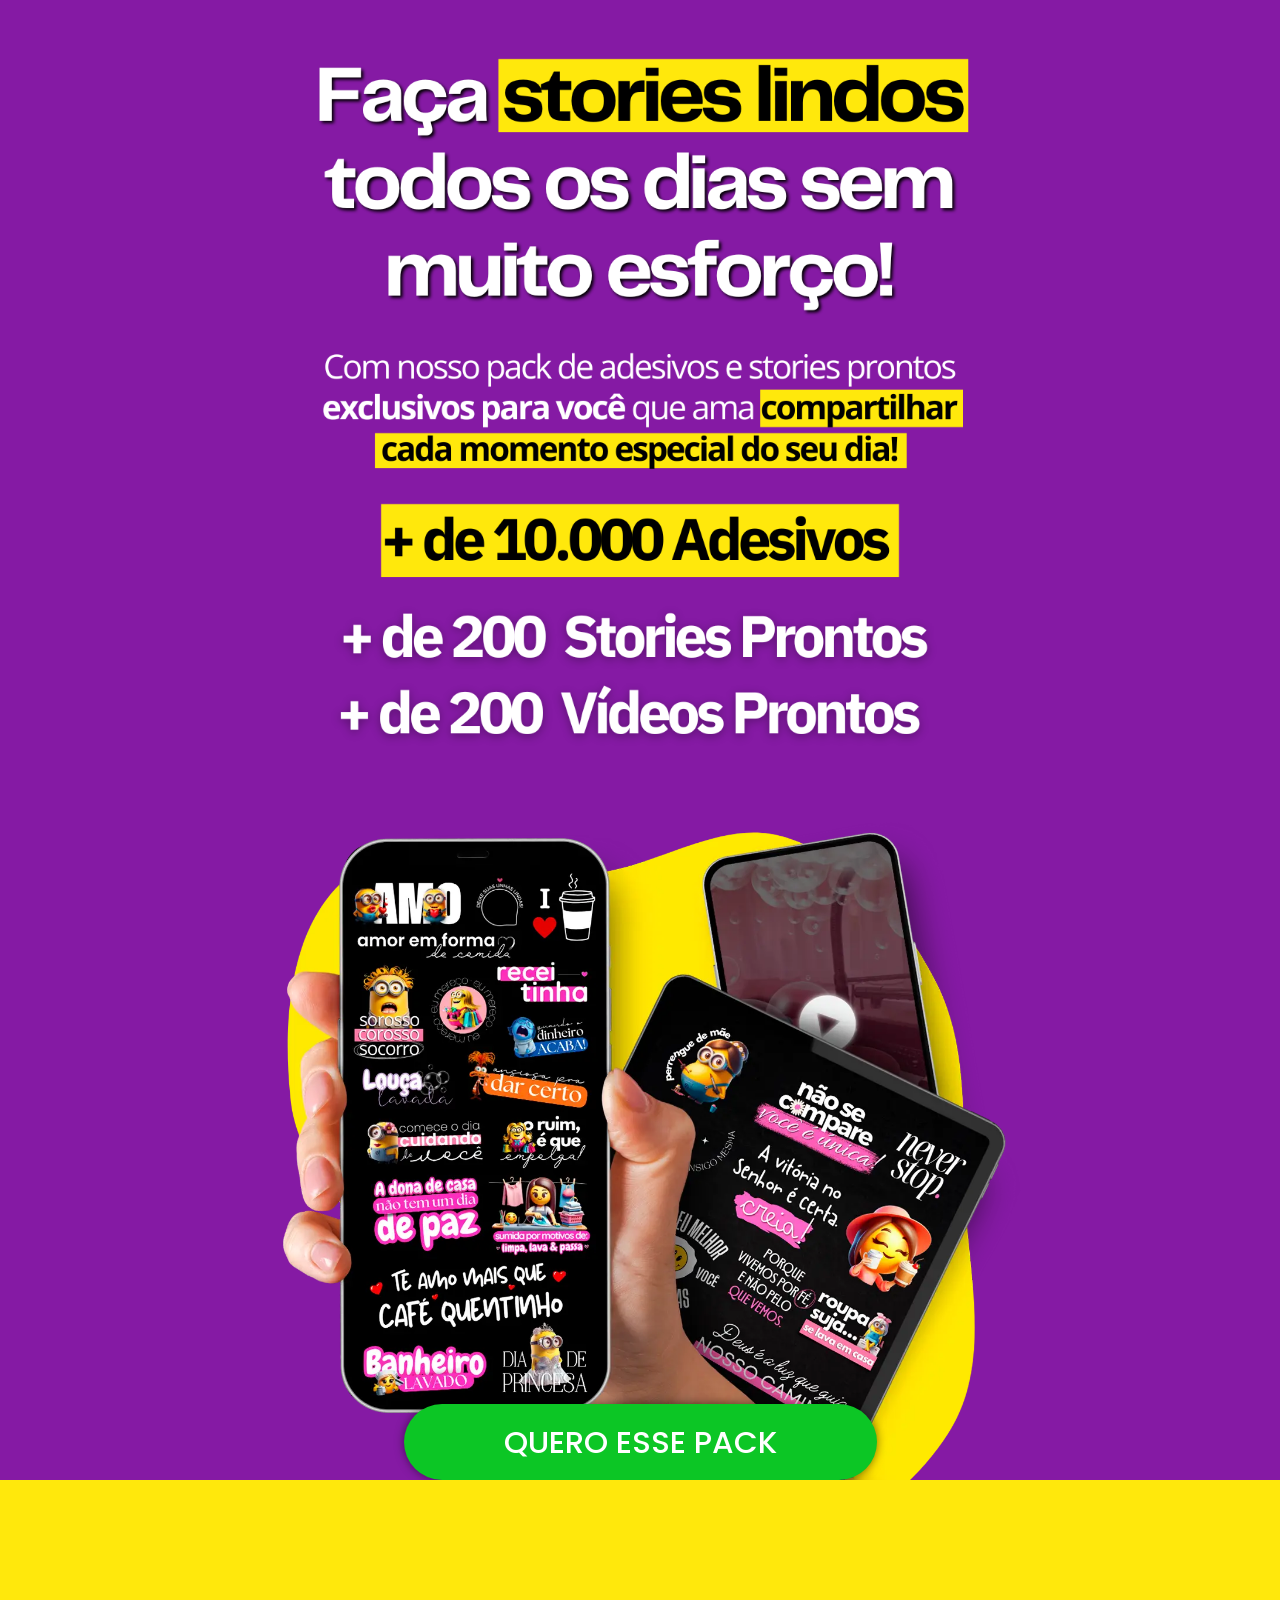
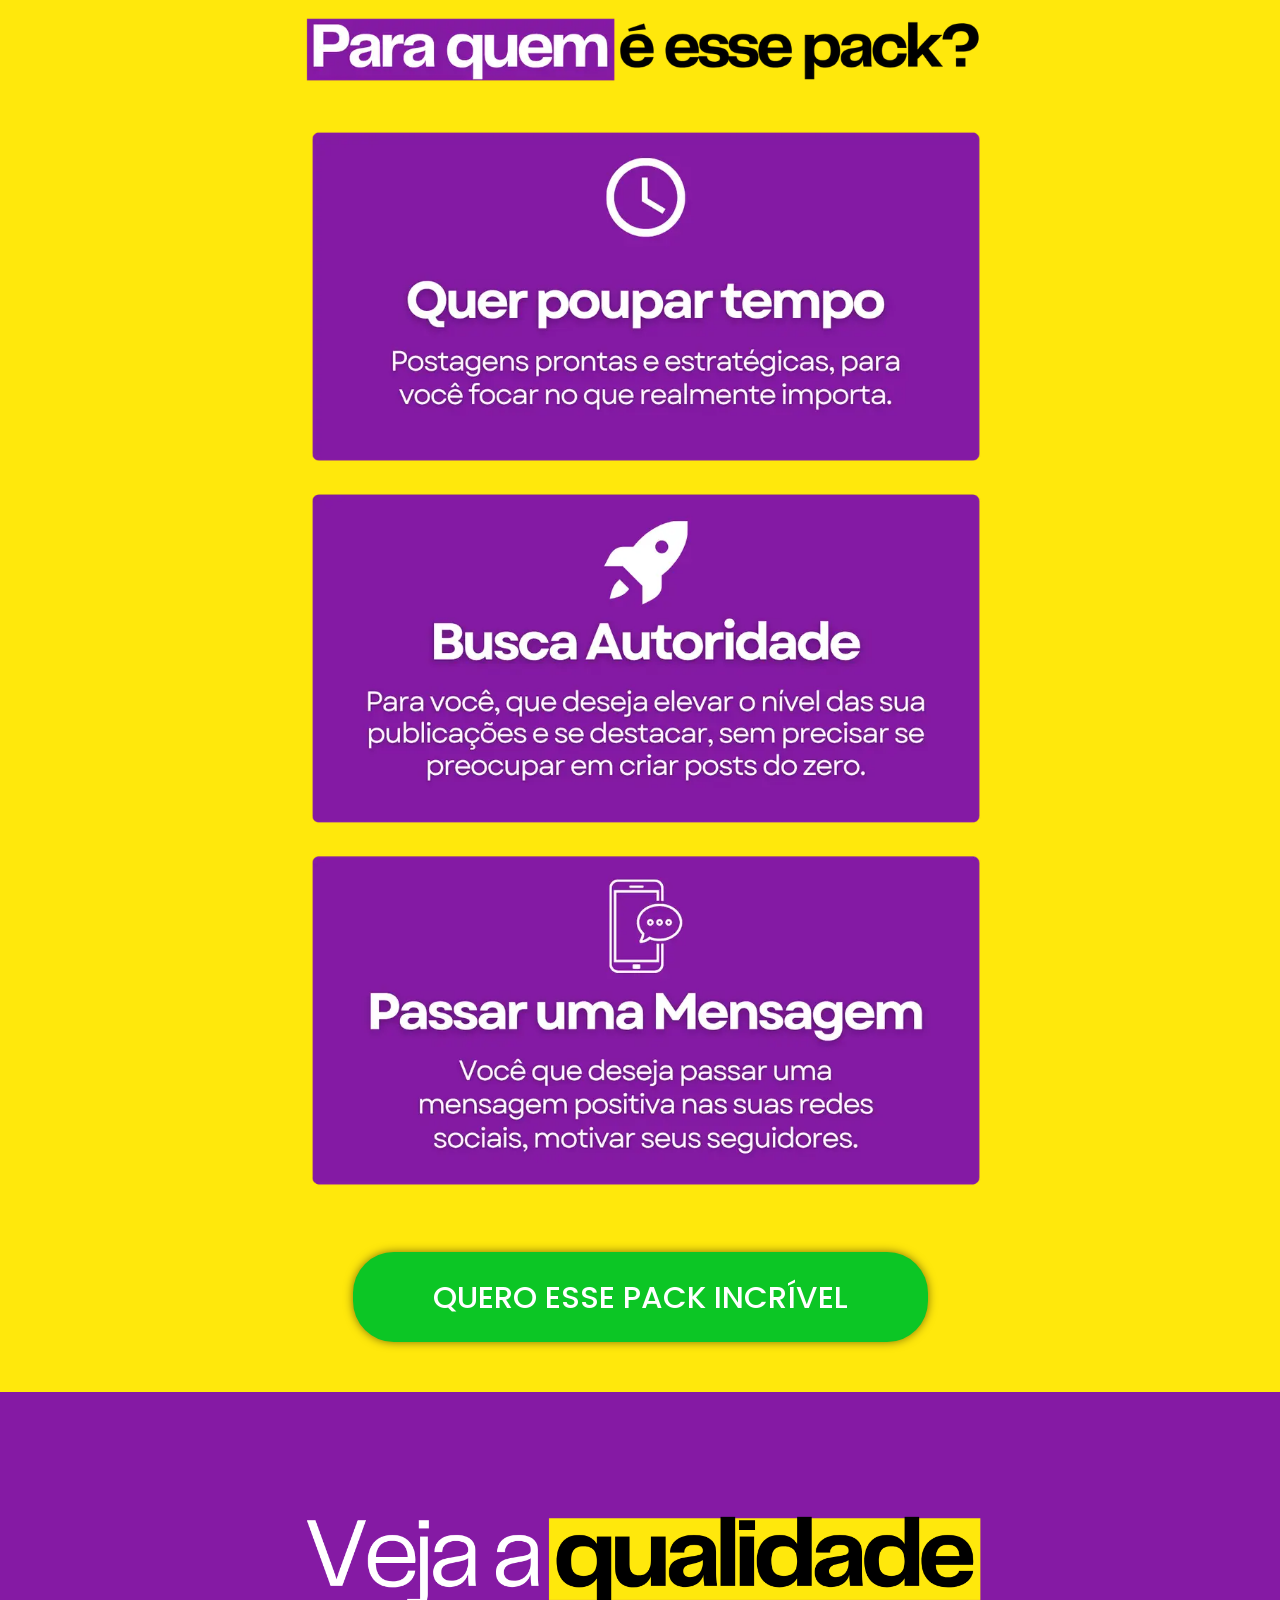
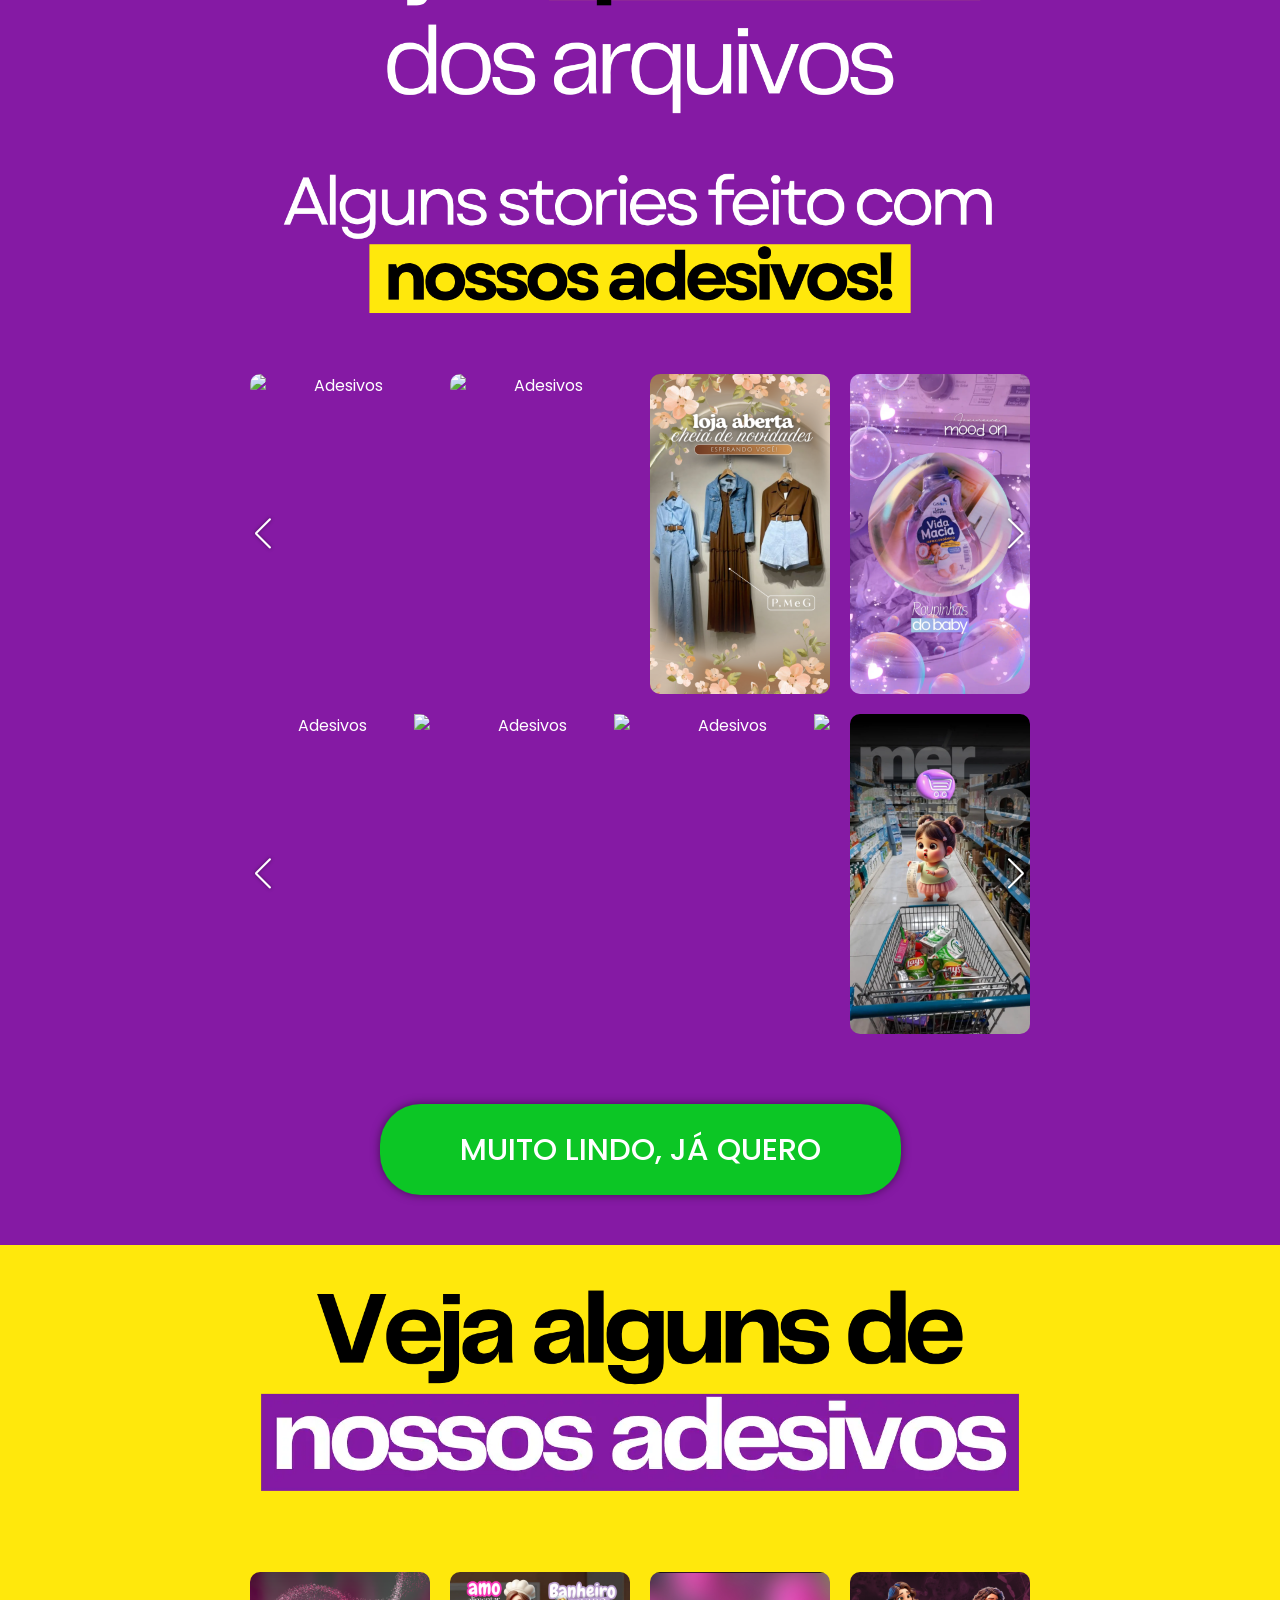
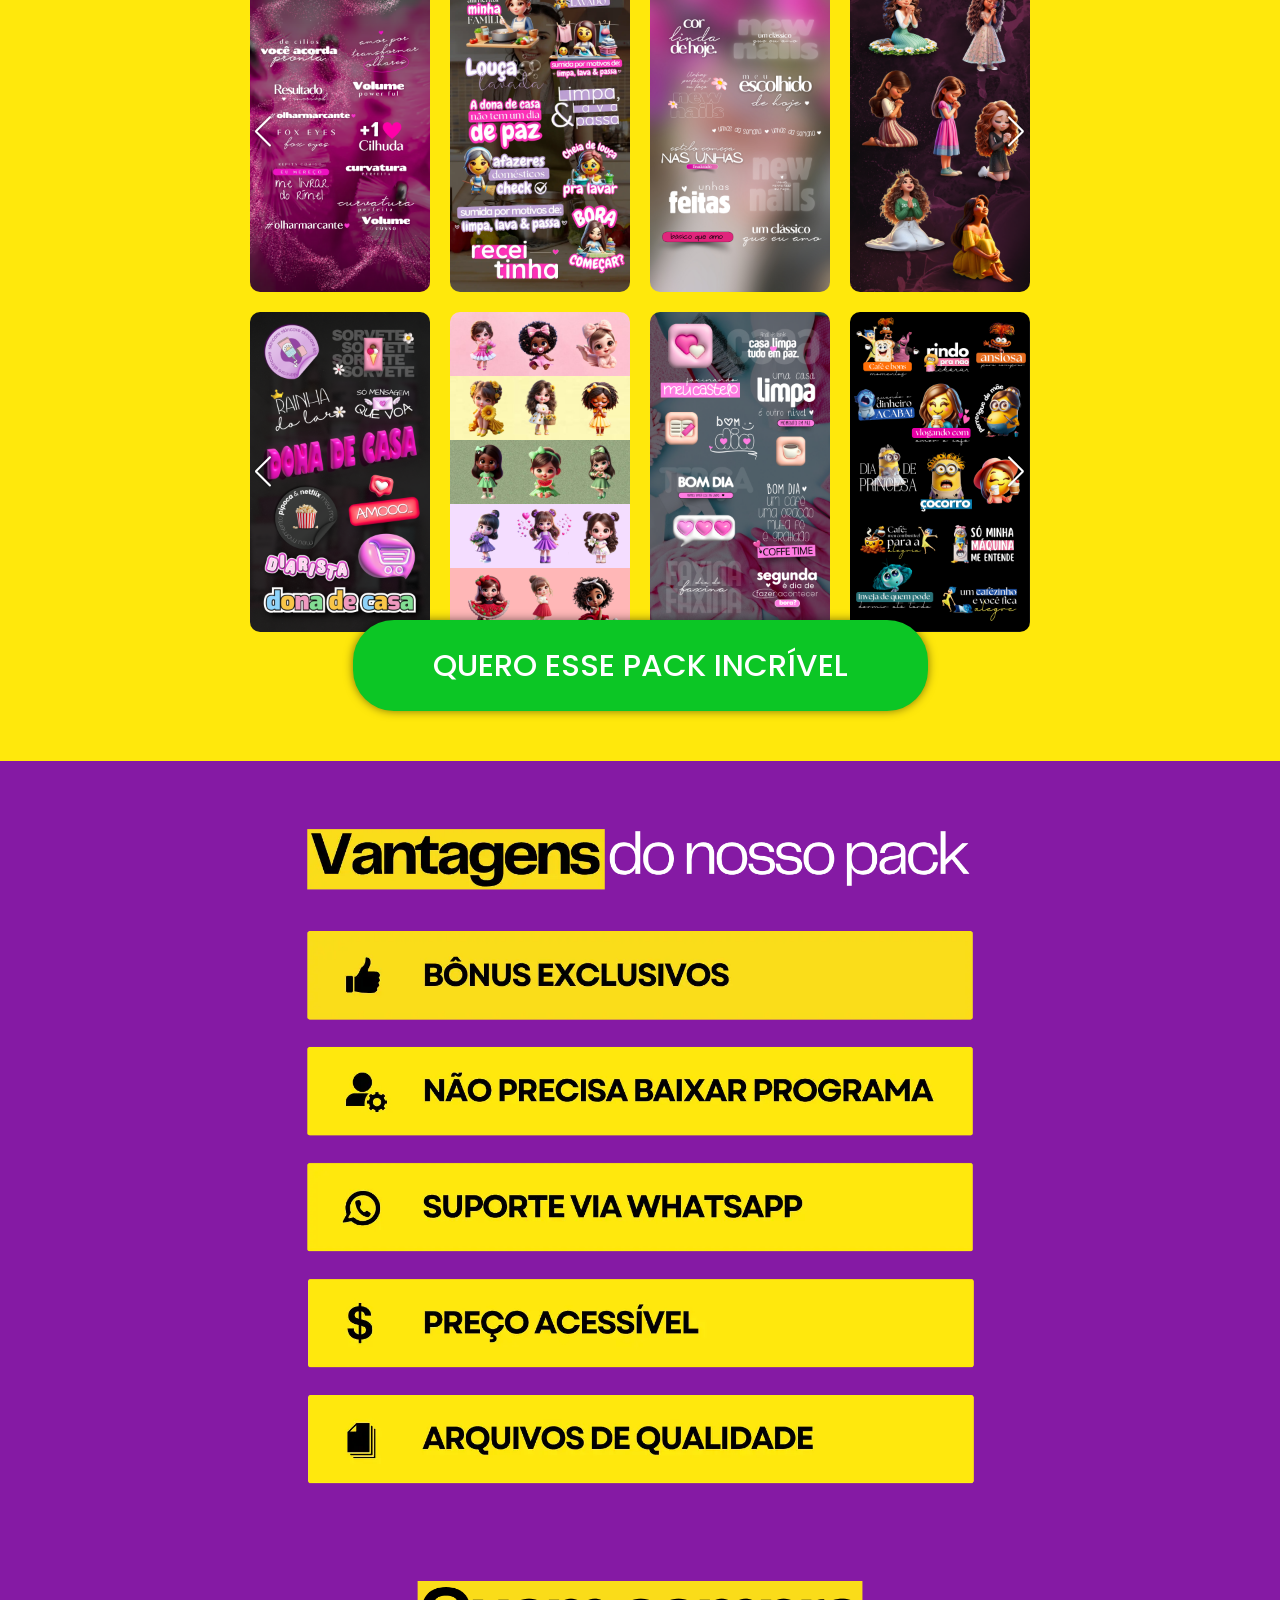
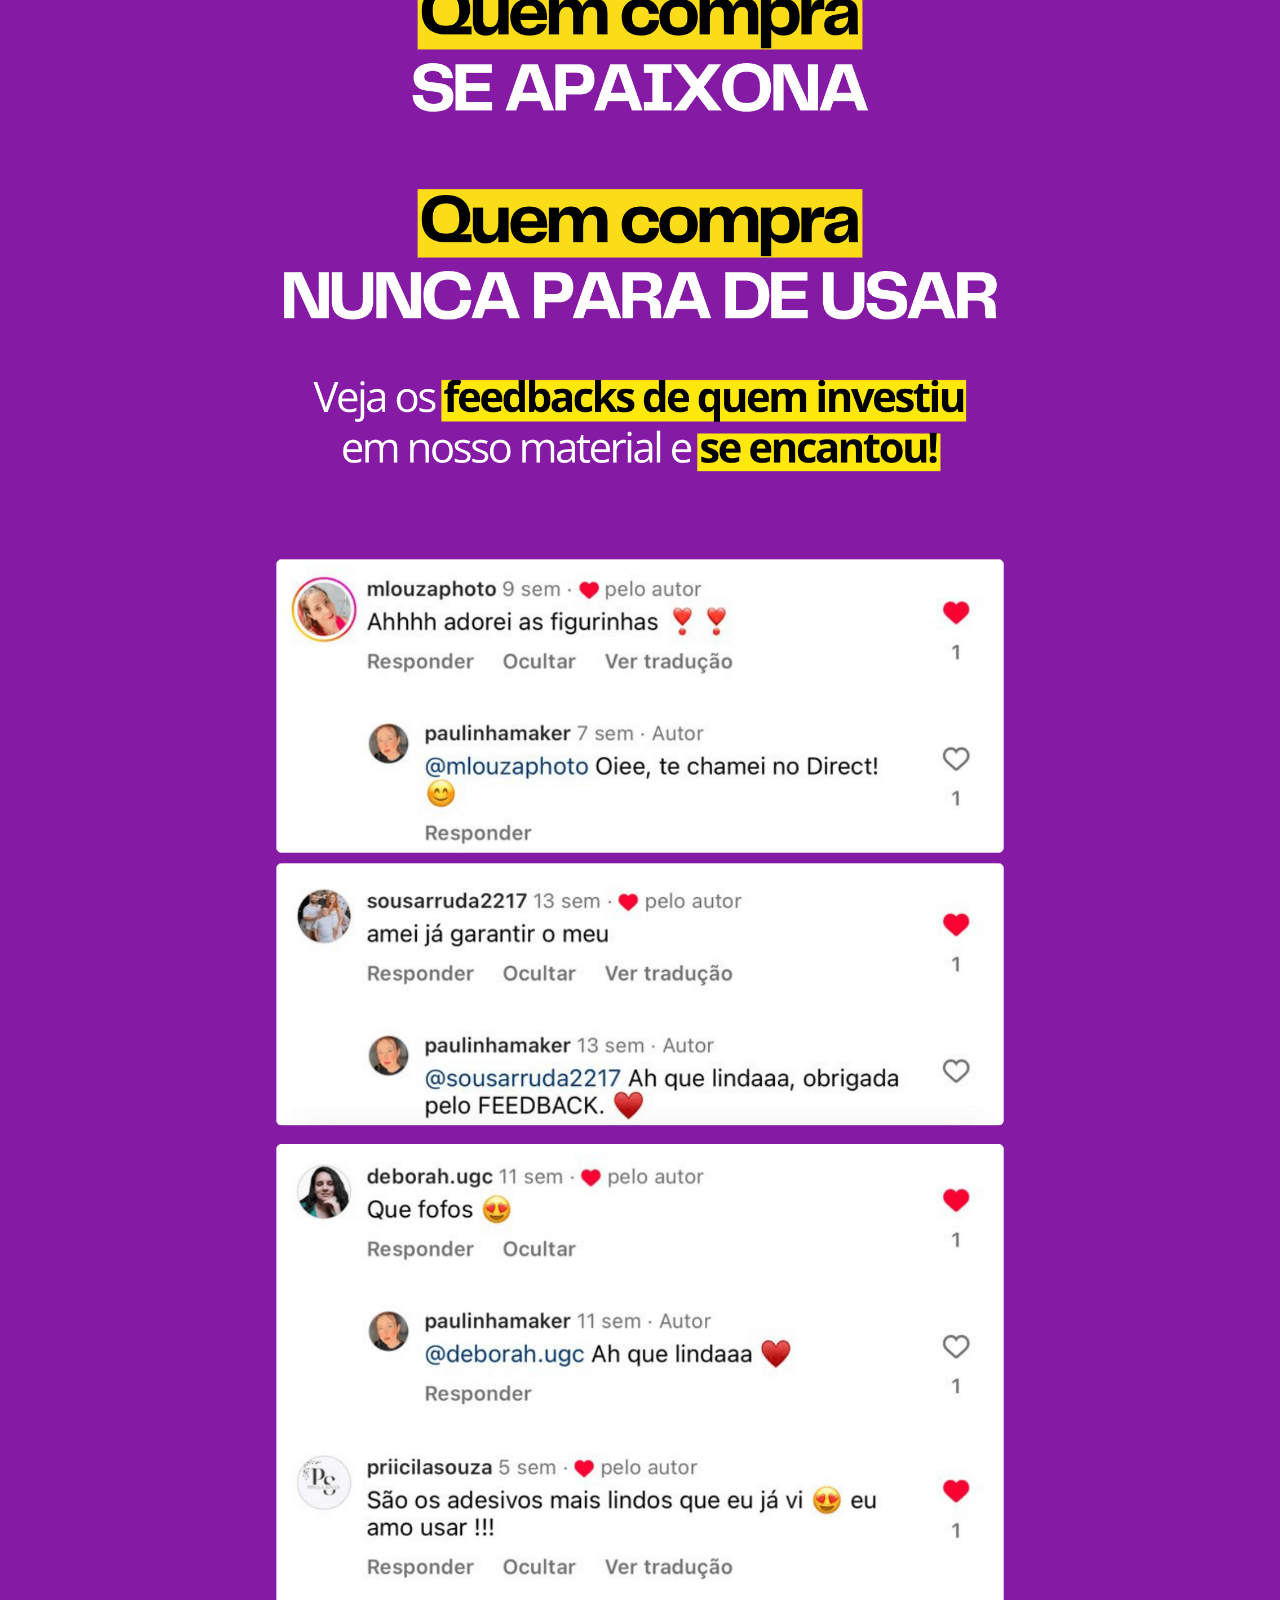
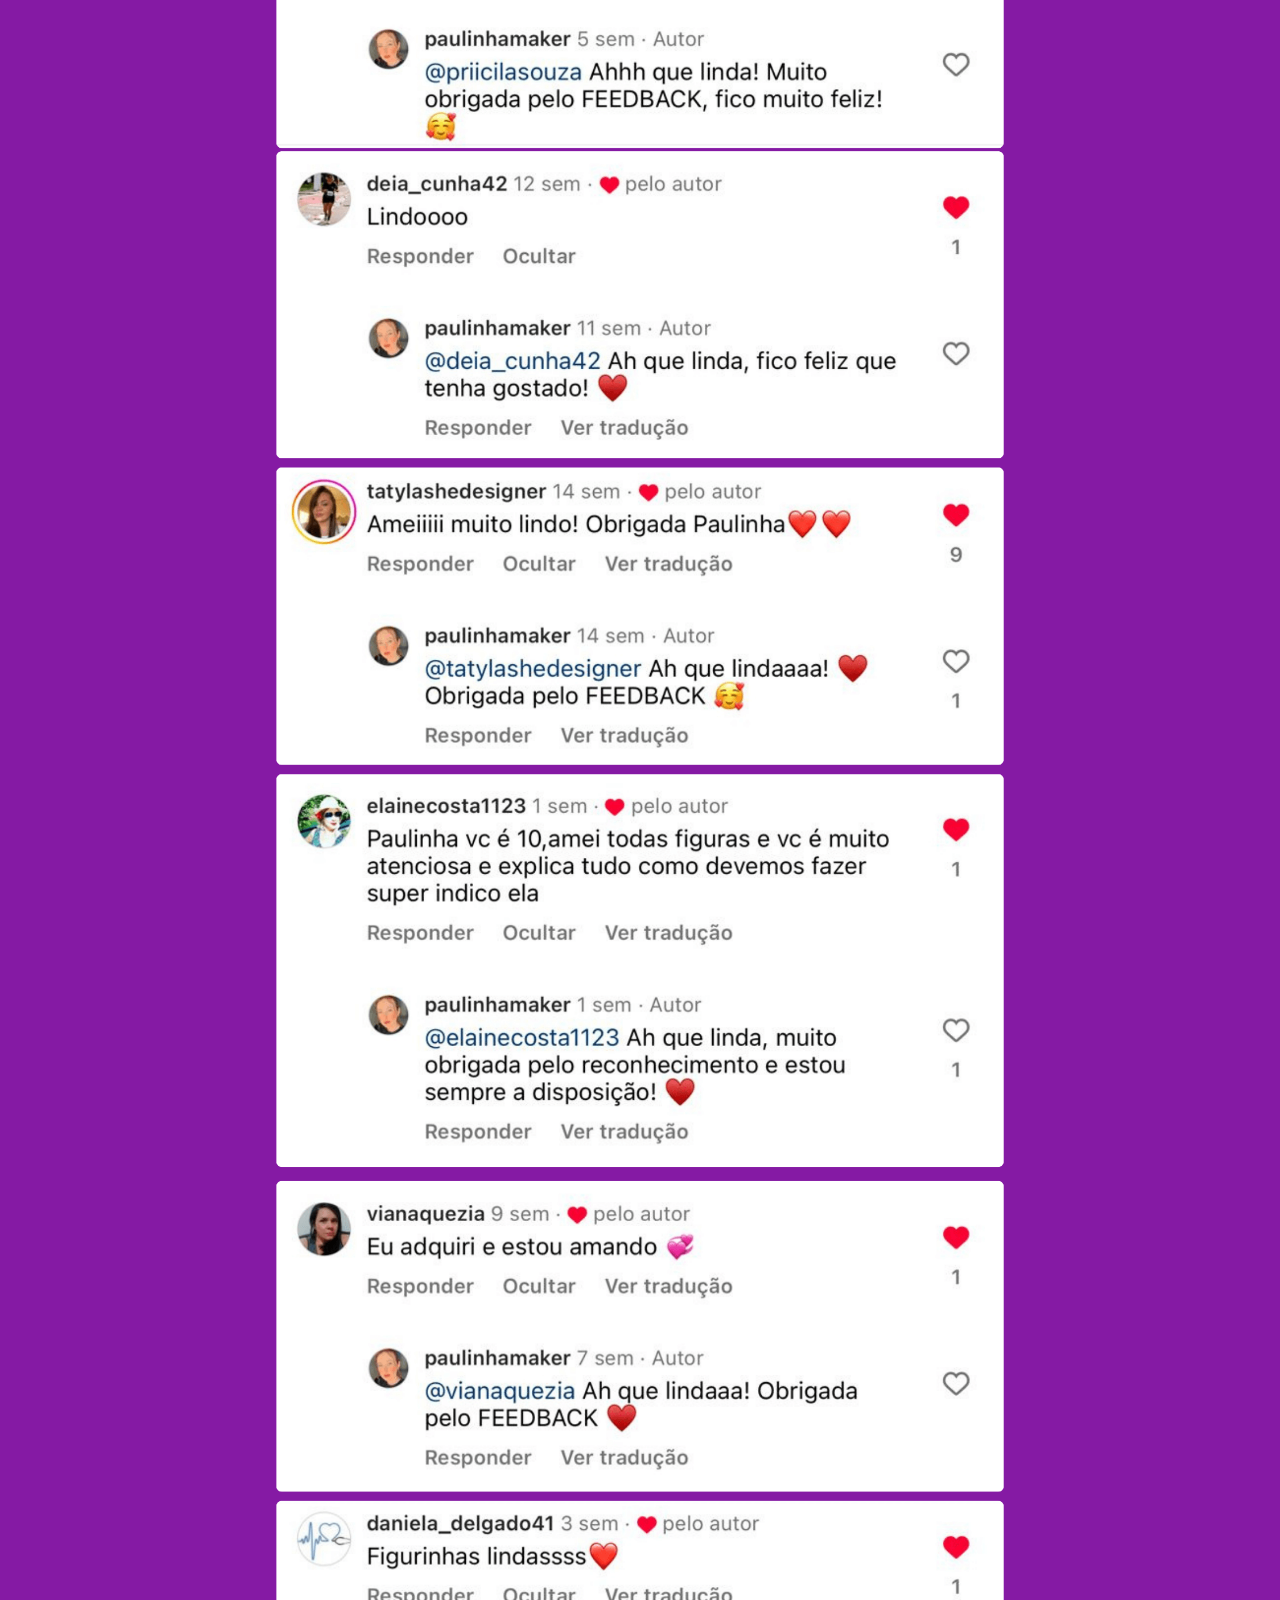
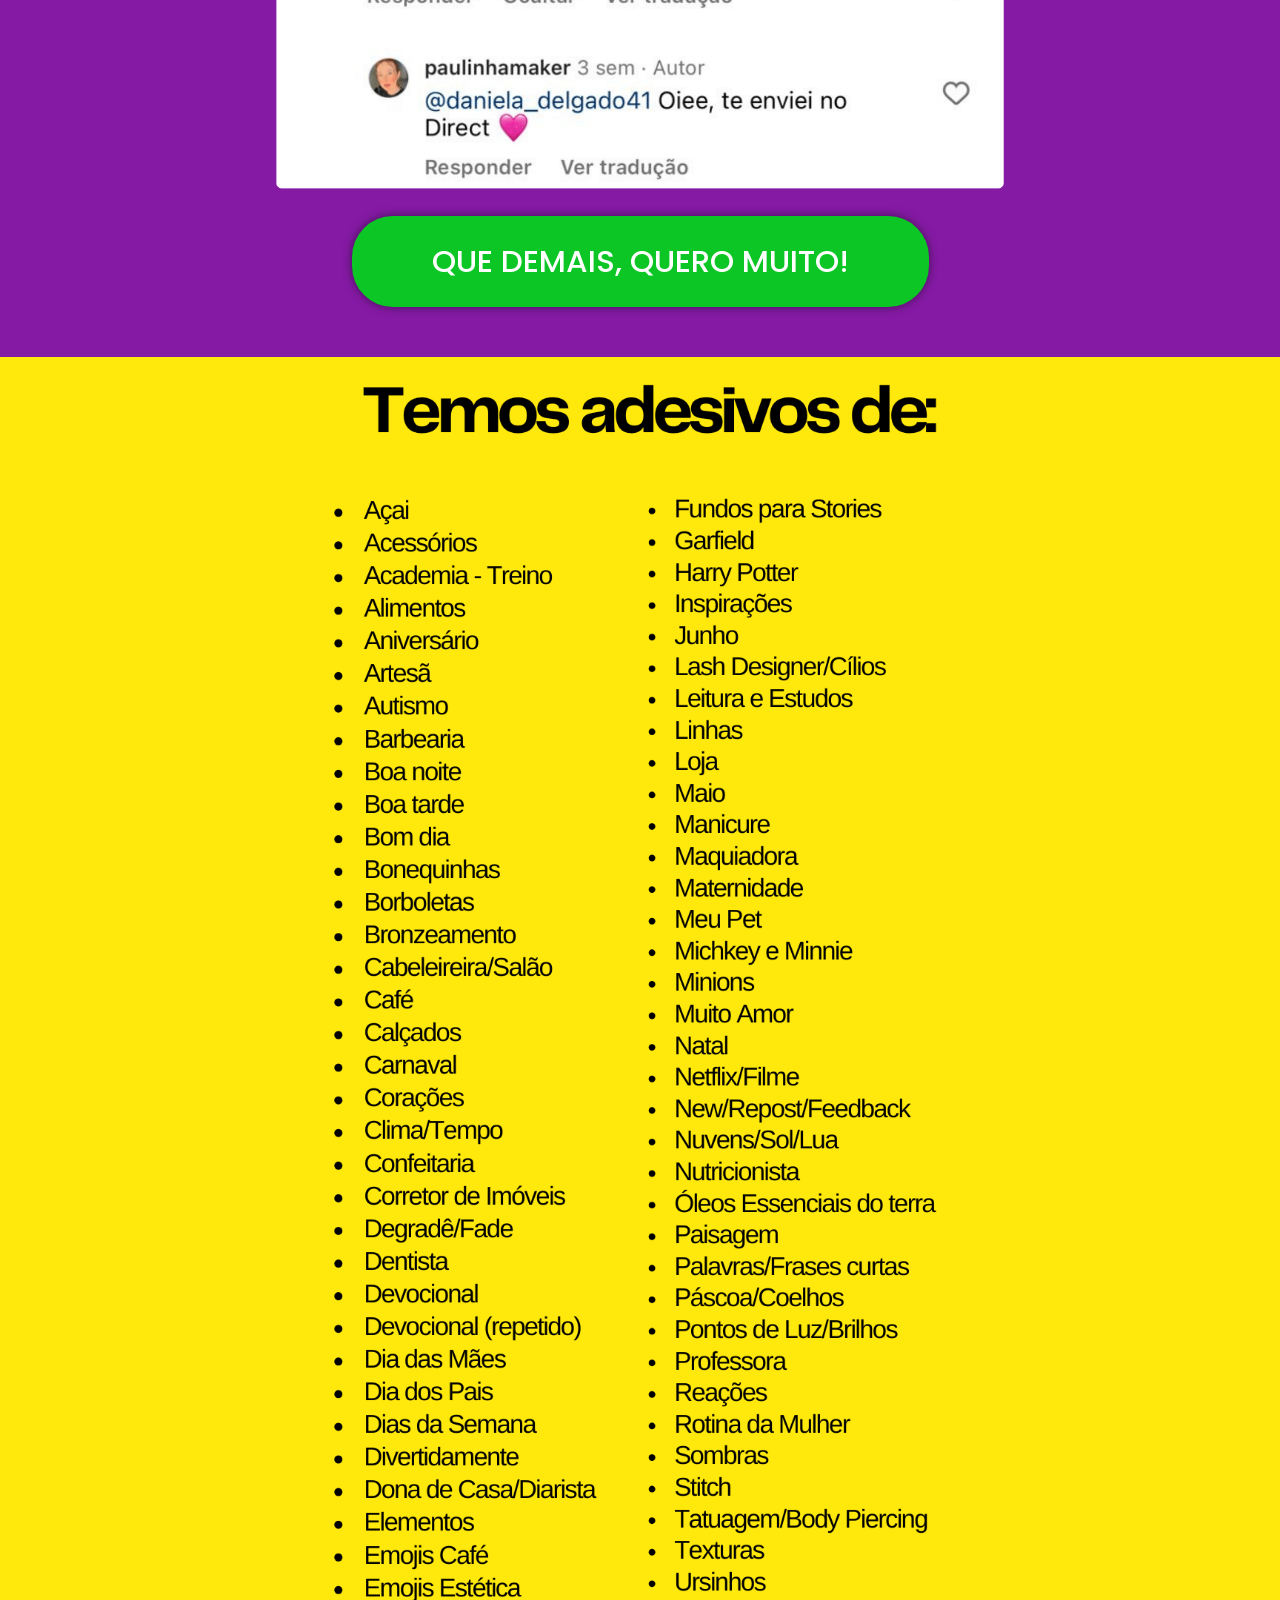
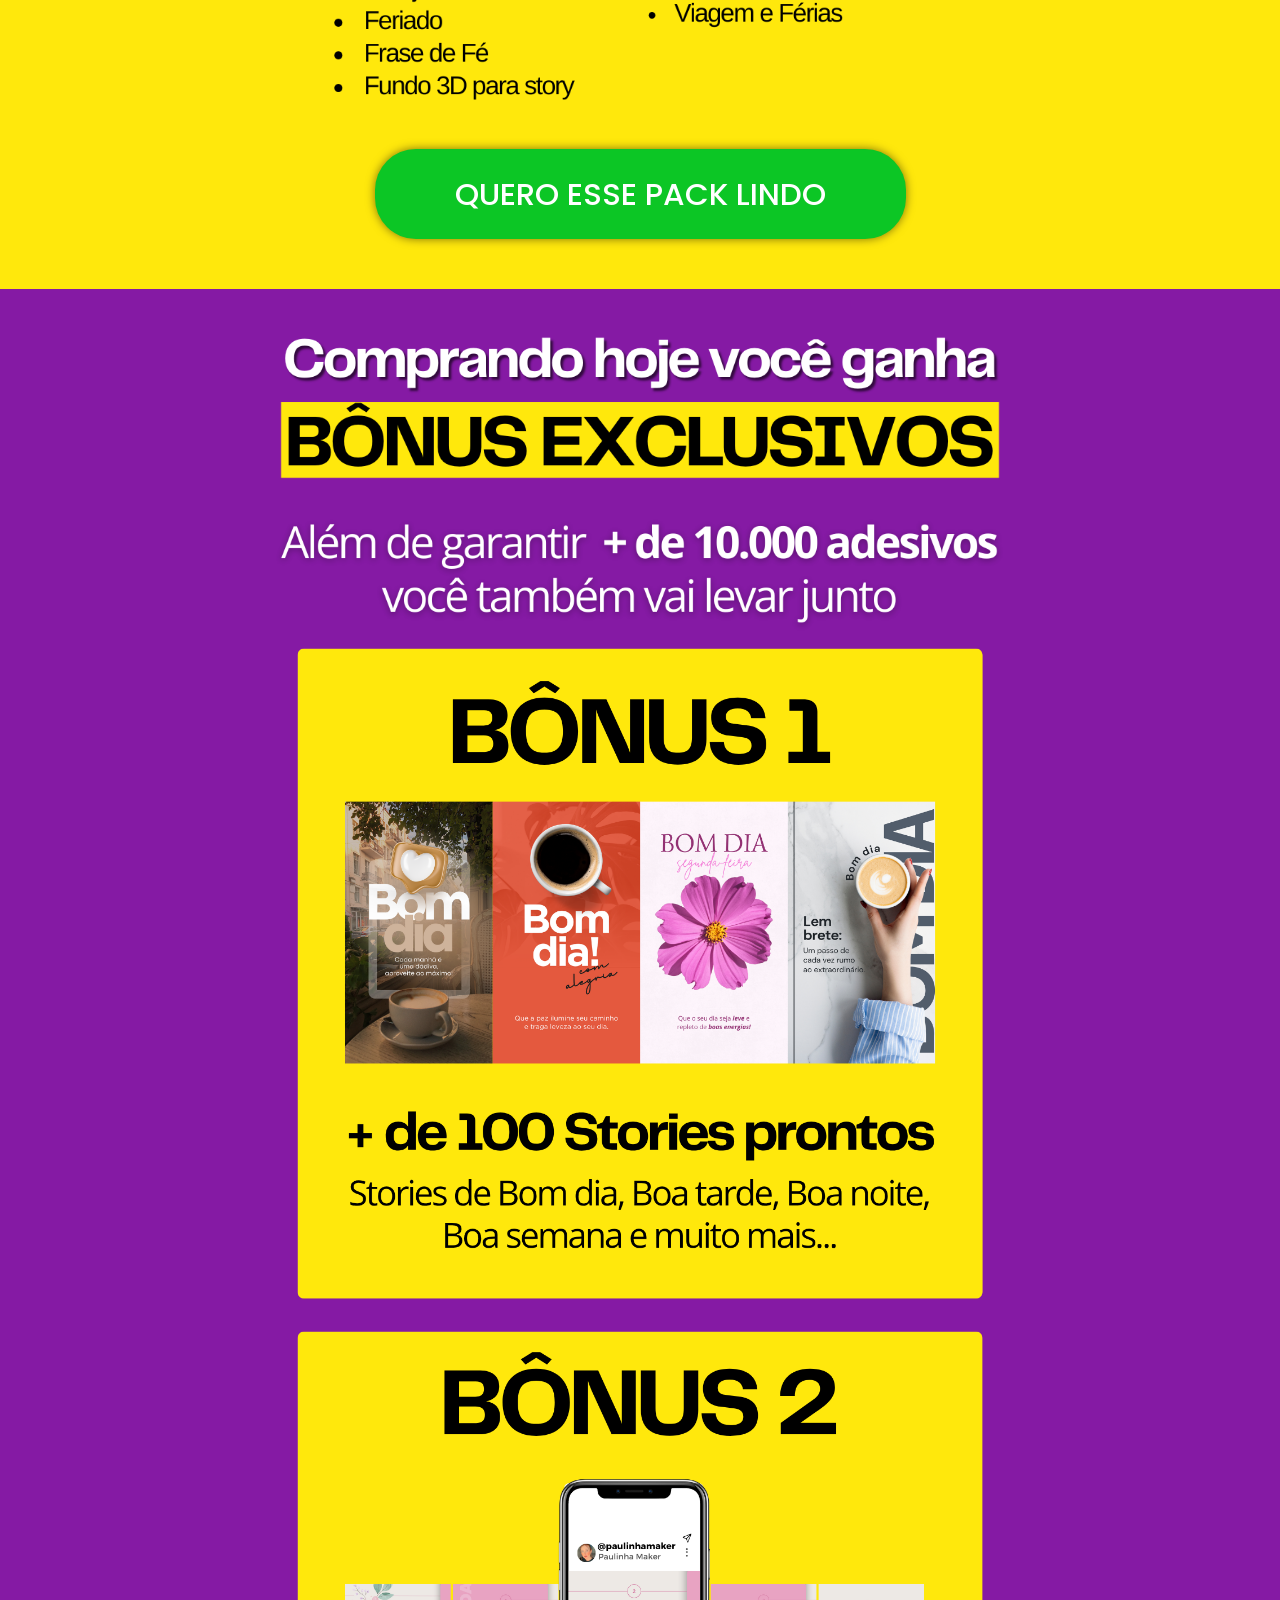
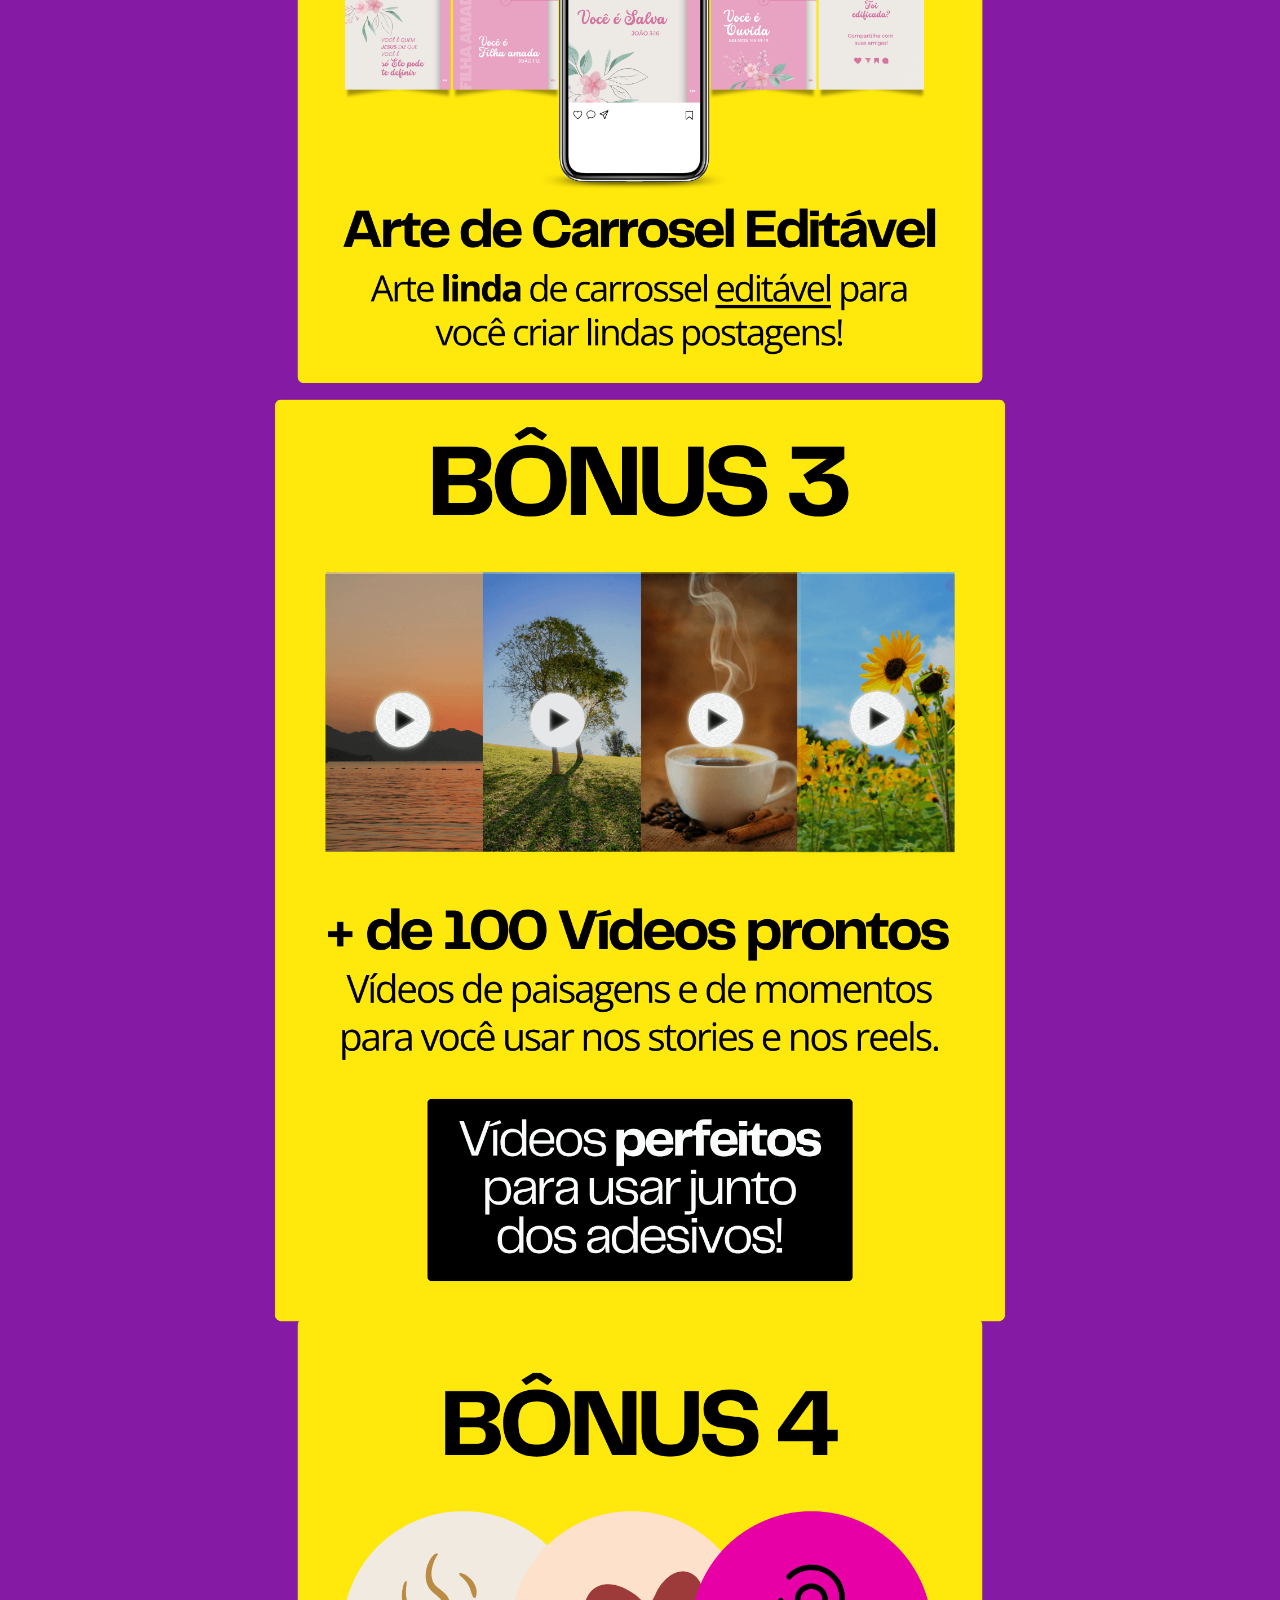
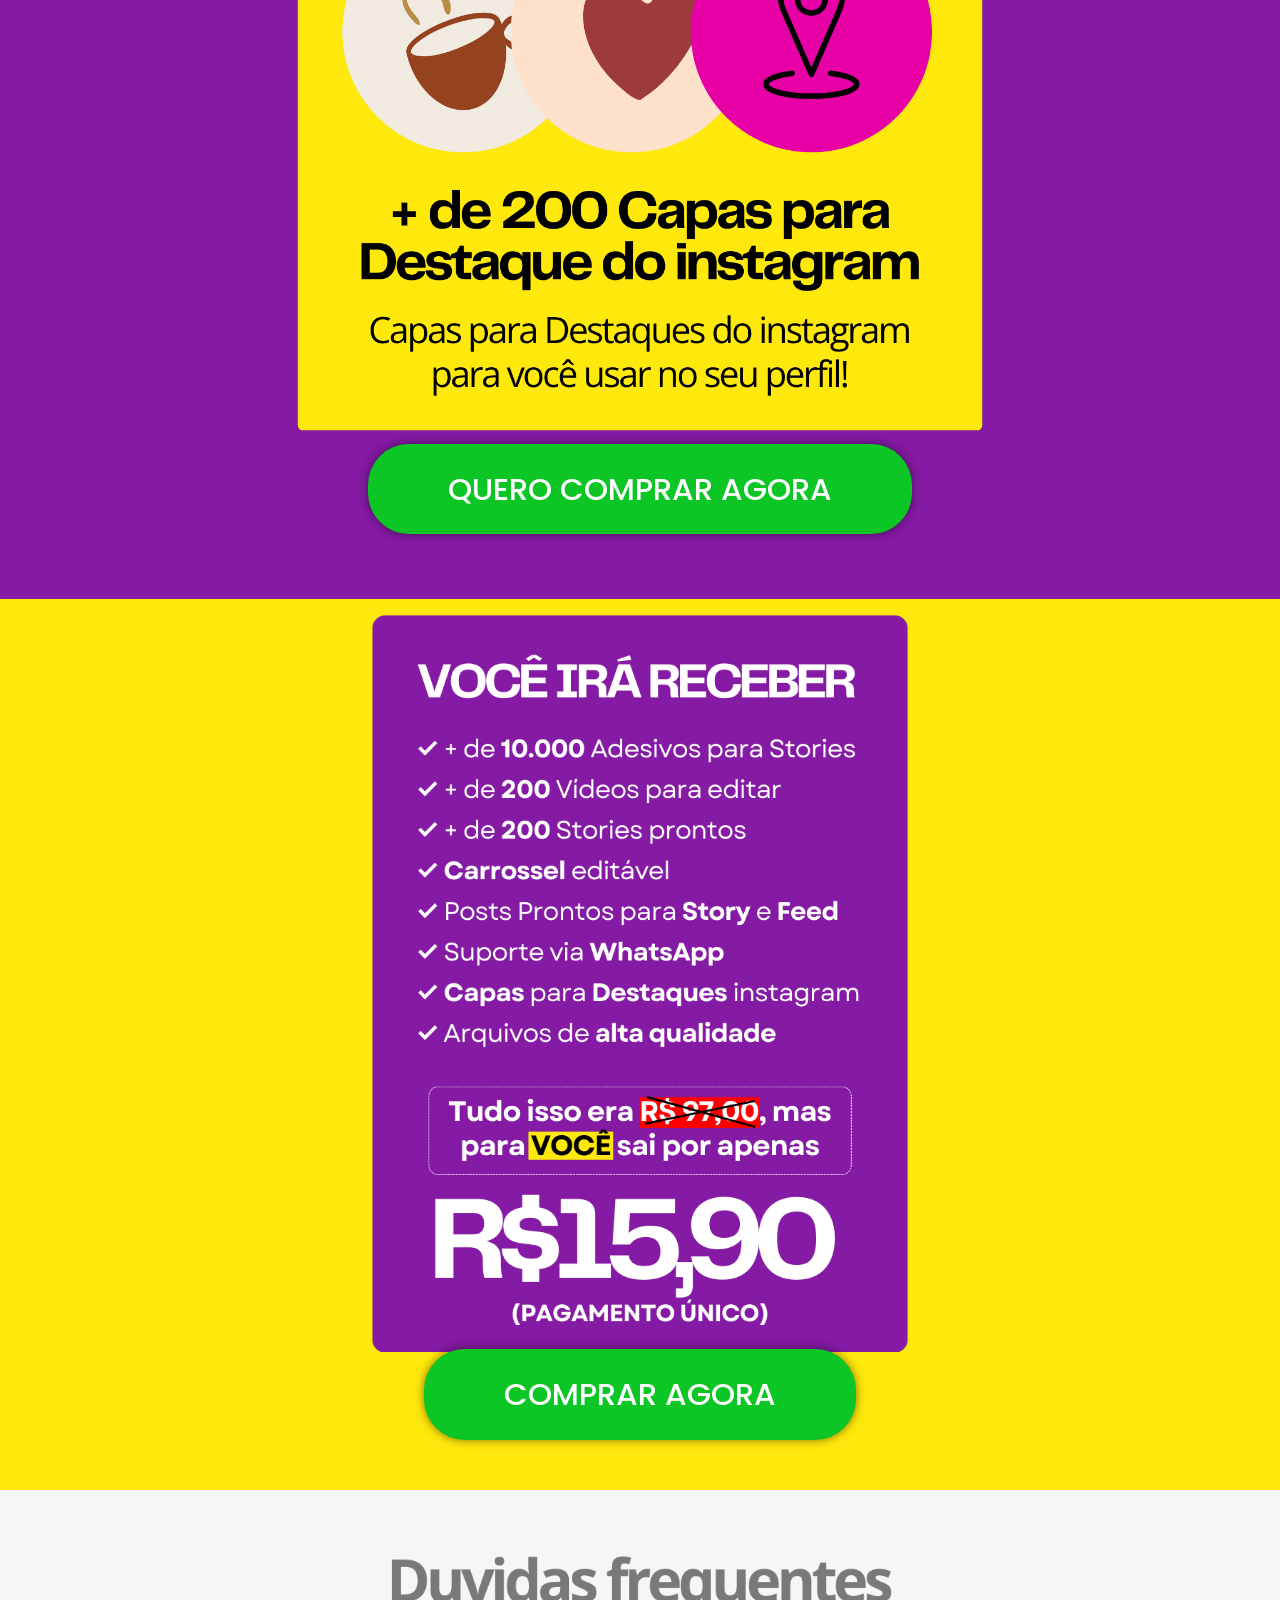
==== index.html @ f0769680 "Fix SEO Head metadata and optimize layout breakpoint bugs" ====
<!DOCTYPE html>
<html lang="pt-BR">

<head>
    <meta charset="UTF-8">
    <title>Adesivos da Paulinha</title>
    <meta name='robots' content='max-image-preview:large' />
    <meta name="viewport" content="width=device-width, initial-scale=1.0, viewport-fit=cover" />
    <meta name="description" content="Adesivos da Paulinha - O Melhor Pack de Adesivos para Stories do Instagram.">

    <!-- Original Canonical and Meta from Live Site -->
    <link rel="canonical" href="https://adesivosanimados.com/adesivos/" />
    <link rel="alternate" type="application/rss+xml" title="Feed para &raquo;"
        href="https://adesivosanimados.com/feed/" />
    <link rel="alternate" type="application/rss+xml" title="Feed de comentários para &raquo;"
        href="https://adesivosanimados.com/comments/feed/" />
    <meta name="google-adsense-platform-account" content="ca-host-pub-2644536267352236">
    <meta name="google-adsense-platform-domain" content="sitekit.withgoogle.com">

    <link rel="stylesheet" href="https://cdn.jsdelivr.net/npm/swiper@11/swiper-bundle.min.css" />
    <link rel="stylesheet" href="style.css">
    <link rel="preconnect" href="https://fonts.googleapis.com">
    <link rel="preconnect" href="https://fonts.gstatic.com" crossorigin>
    <link href="https://fonts.googleapis.com/css2?family=Poppins:wght@500;700&display=swap" rel="stylesheet">
    <link rel="preload" as="image" href="assets/images/de-10.000-Adesivos.png" />
    <link rel="preload" as="image" href="assets/images/Figurinhas-no-celular-e-tablet.webp" />
</head>

<body>

    <!-- SECTION 1 (Header) -->
    <section class="section section-purple" id="header">
        <div class="container">
            <img src="assets/images/de-10.000-Adesivos.png" fetchpriority="high" alt="Adesivos da Paulinha"
                class="img-fluid top-logo">
            <img src="assets/images/Figurinhas-no-celular-e-tablet.webp" fetchpriority="high"
                alt="Adesivos para Stories do Instagram" class="img-fluid hero-img">
            <a href="#praquem" class="cta-button pulse-anim">QUERO ESSE PACK</a>
        </div>
    </section>

    <!-- SECTION 2 (Pra quem) -->
    <section class="section section-yellow" id="praquem">
        <div class="container spacer-top">
            <img src="assets/images/Por-que-compra-nosso-pack.webp" loading="lazy"
                alt="Adesivos para Stories do Instagram" class="img-fluid">
            <a href="#qualidade" class="cta-button pulse-anim margin-top-btn">QUERO ESSE PACK INCRÍVEL</a>
            <div class="spacer-bottom"></div>
        </div>
    </section>

    <!-- SECTION 3 (Qualidade) -->
    <section class="section section-purple" id="qualidade">
        <div class="container spacer-top">
            <div class="spacer-top"></div>
            <img src="assets/images/Veja-a-qualidade.png" loading="lazy" alt="Veja a qualidade"
                class="img-fluid margin-bottom">

            <!-- Carousel 1 (LTR) -->
            <div class="swiper swiper-ltr slider-margin">
                <div class="swiper-wrapper">
                    <div class="swiper-slide"><img src="assets/images/3-1.png" loading="lazy" alt="Adesivos"></div>
                    <div class="swiper-slide"><img src="assets/images/1.png" loading="lazy" alt="Adesivos"></div>
                    <div class="swiper-slide"><img src="assets/images/1.png" loading="lazy" alt="Adesivos"></div>
                    <div class="swiper-slide"><img src="assets/images/5.png" loading="lazy" alt="Adesivos"></div>
                    <div class="swiper-slide"><img src="assets/images/Stories-lindos-instagram-10.webp" loading="lazy"
                            alt="Adesivos"></div>
                    <div class="swiper-slide"><img src="assets/images/8.png" loading="lazy" alt="Adesivos"></div>
                    <div class="swiper-slide"><img src="assets/images/7.png" loading="lazy" alt="Adesivos"></div>
                    <div class="swiper-slide"><img src="assets/images/12.png" loading="lazy" alt="Adesivos"></div>
                    <div class="swiper-slide"><img src="assets/images/10.png" loading="lazy" alt="Adesivos"></div>
                    <div class="swiper-slide"><img src="assets/images/Stories-lindos-instagram-19.webp" loading="lazy"
                            alt="Adesivos"></div>
                    <div class="swiper-slide"><img src="assets/images/Stories-lindos-instagram-14.webp" loading="lazy"
                            alt="Adesivos"></div>
                    <div class="swiper-slide"><img src="assets/images/Stories-lindos-instagram-11.webp" loading="lazy"
                            alt="Adesivos"></div>
                    <div class="swiper-slide"><img src="assets/images/Stories-lindos-instagram-13.webp" loading="lazy"
                            alt="Adesivos"></div>
                    <div class="swiper-slide"><img src="assets/images/Stories-lindos-instagram-12.webp" loading="lazy"
                            alt="Adesivos"></div>
                    <div class="swiper-slide"><img src="assets/images/Stories-lindos-instagram-8.webp" loading="lazy"
                            alt="Adesivos"></div>
                    <div class="swiper-slide"><img src="assets/images/Stories-lindos-instagram-4.webp" loading="lazy"
                            alt="Adesivos"></div>
                </div>
                <div class="swiper-button-next"></div>
                <div class="swiper-button-prev"></div>
            </div>

            <!-- Carousel 2 (RTL) -->
            <div class="swiper swiper-rtl slider-margin" dir="rtl">
                <div class="swiper-wrapper">
                    <div class="swiper-slide"><img src="assets/images/16.png" loading="lazy" alt="Adesivos"></div>
                    <div class="swiper-slide"><img src="assets/images/4-1.png" loading="lazy" alt="Adesivos"></div>
                    <div class="swiper-slide"><img src="assets/images/Adesivos-para-Stories-Instagram.png"
                            loading="lazy" alt="Adesivos"></div>
                    <div class="swiper-slide"><img src="assets/images/Stories-lindos-instagram-6.webp" loading="lazy"
                            alt="Adesivos"></div>
                    <div class="swiper-slide"><img src="assets/images/26.png" loading="lazy" alt="Adesivos"></div>
                    <div class="swiper-slide"><img src="assets/images/1-1.png" loading="lazy" alt="Adesivos"></div>
                    <div class="swiper-slide"><img src="assets/images/7-1.png" loading="lazy" alt="Adesivos"></div>
                    <div class="swiper-slide"><img src="assets/images/23.png" loading="lazy" alt="Adesivos"></div>
                    <div class="swiper-slide"><img src="assets/images/7-1.png" loading="lazy" alt="Adesivos"></div>
                    <div class="swiper-slide"><img src="assets/images/10-1.png" loading="lazy" alt="Adesivos"></div>
                    <div class="swiper-slide"><img src="assets/images/Stories-lindos-instagram-5.webp" loading="lazy"
                            alt="Adesivos"></div>
                    <div class="swiper-slide"><img src="assets/images/Stories-lindos-instagram-15.webp" loading="lazy"
                            alt="Adesivos"></div>
                    <div class="swiper-slide"><img src="assets/images/Stories-lindos-instagram-24.webp" loading="lazy"
                            alt="Adesivos"></div>
                    <div class="swiper-slide"><img src="assets/images/3-1.png" loading="lazy" alt="Adesivos"></div>
                    <div class="swiper-slide"><img src="assets/images/Stories-lindos-instagram-23.webp" loading="lazy"
                            alt="Adesivos"></div>
                    <div class="swiper-slide"><img src="assets/images/Stories-lindos-instagram-22.webp" loading="lazy"
                            alt="Adesivos"></div>
                    <div class="swiper-slide"><img src="assets/images/Stories-lindos-instagram-17.webp" loading="lazy"
                            alt="Adesivos"></div>
                    <div class="swiper-slide"><img src="assets/images/Stories-lindos-instagram-16.webp" loading="lazy"
                            alt="Adesivos"></div>
                </div>
                <div class="swiper-button-next"></div>
                <div class="swiper-button-prev"></div>
            </div>

            <div class="spacer-top"></div>
            <a href="#algunsadesivos" class="cta-button pulse-anim">MUITO LINDO, JÁ QUERO</a>
            <div class="spacer-bottom"></div>
        </div>
    </section>

    <!-- SECTION 4 (Alguns adesivos) -->
    <section class="section section-yellow" id="algunsadesivos">
        <div class="container padded-container">
            <img src="assets/images/Alguns-de-nossos-adesivos.webp" loading="lazy" alt="Alguns adesivos"
                class="img-fluid margin-bottom">

            <!-- Carousel 3 (LTR) -->
            <div class="swiper swiper-ltr slider-margin">
                <div class="swiper-wrapper">
                    <div class="swiper-slide"><img src="assets/images/adesivos-para-stories-12.png" loading="lazy"
                            alt="Adesivos"></div>
                    <div class="swiper-slide"><img src="assets/images/Criativos-Variados-14.png" loading="lazy"
                            alt="Adesivos"></div>
                    <div class="swiper-slide"><img src="assets/images/adesivos-para-stories-2.webp" loading="lazy"
                            alt="Adesivos"></div>
                    <div class="swiper-slide"><img src="assets/images/9.png" loading="lazy" alt="Adesivos"></div>
                    <div class="swiper-slide"><img src="assets/images/adesivos-para-stories-7.png" loading="lazy"
                            alt="Adesivos"></div>
                    <div class="swiper-slide"><img src="assets/images/adesivos-para-stories-6.png" loading="lazy"
                            alt="Adesivos"></div>
                    <div class="swiper-slide"><img src="assets/images/adesivos-para-stories-5.webp" loading="lazy"
                            alt="Adesivos"></div>
                    <div class="swiper-slide"><img src="assets/images/adesivos-para-stories-3.png" loading="lazy"
                            alt="Adesivos"></div>
                </div>
                <div class="swiper-button-next"></div>
                <div class="swiper-button-prev"></div>
            </div>

            <!-- Carousel 4 (RTL) -->
            <div class="swiper swiper-rtl slider-margin" dir="rtl">
                <div class="swiper-wrapper">
                    <div class="swiper-slide"><img src="assets/images/adesivos-para-stories-13.png" loading="lazy"
                            alt="Adesivos"></div>
                    <div class="swiper-slide"><img src="assets/images/adesivos-para-stories-11.png" loading="lazy"
                            alt="Adesivos"></div>
                    <div class="swiper-slide"><img src="assets/images/adesivos-para-stories-10.png" loading="lazy"
                            alt="Adesivos"></div>
                    <div class="swiper-slide"><img src="assets/images/adesivos-para-stories-9.png" loading="lazy"
                            alt="Adesivos"></div>
                    <div class="swiper-slide"><img src="assets/images/adesivos-para-stories-8.png" loading="lazy"
                            alt="Adesivos"></div>
                    <div class="swiper-slide"><img src="assets/images/adesivos-para-stories-4.webp" loading="lazy"
                            alt="Adesivos"></div>
                    <div class="swiper-slide"><img src="assets/images/adesivos-para-stories-1.webp" loading="lazy"
                            alt="Adesivos"></div>
                    <div class="swiper-slide"><img src="assets/images/adesivos-para-stories-3.png" loading="lazy"
                            alt="Adesivos"></div>
                </div>
                <div class="swiper-button-next"></div>
                <div class="swiper-button-prev"></div>
            </div>

            <a href="#vantagens" class="cta-button pulse-anim margin-top-btn">QUERO ESSE PACK INCRÍVEL</a>
            <div class="spacer-bottom"></div>
        </div>
    </section>

    <!-- SECTION 5 (Vantagens e Depoimentos) -->
    <section class="section section-purple" id="vantagens">
        <div class="container container-tight">
            <img src="assets/images/Vantagens.webp" loading="lazy" alt="Vantagens" class="img-fluid margin-bottom">
            <img src="assets/images/Quem-compra-se-apaixona.png" loading="lazy" alt="Quem compra se apaixona"
                class="img-fluid negative-margin">

            <div class="reviews">
                <img src="assets/images/depoimentos-adesivos-para-stories-instagram-8.png" loading="lazy"
                    alt="Depoimento 8" class="img-fluid review-img">
                <img src="assets/images/depoimentos-adesivos-para-stories-instagram-7.png" loading="lazy"
                    alt="Depoimento 7" class="img-fluid review-img">
                <img src="assets/images/depoimentos-adesivos-para-stories-instagram-6.png" loading="lazy"
                    alt="Depoimento 6" class="img-fluid review-img">
                <img src="assets/images/depoimentos-adesivos-para-stories-instagram-5.png" loading="lazy"
                    alt="Depoimento 5" class="img-fluid review-img">
                <img src="assets/images/depoimentos-adesivos-para-stories-instagram-4.png" loading="lazy"
                    alt="Depoimento 4" class="img-fluid review-img">
                <img src="assets/images/depoimentos-adesivos-para-stories-instagram-3.png" loading="lazy"
                    alt="Depoimento 3" class="img-fluid review-img">
                <img src="assets/images/depoimentos-adesivos-para-stories-instagram-2.png" loading="lazy"
                    alt="Depoimento 2" class="img-fluid review-img">
                <img src="assets/images/depoimentos-adesivos-para-stories-instagram-1.png" loading="lazy"
                    alt="Depoimento 1" class="img-fluid review-img">
            </div>

            <a href="#temosadesivos" class="cta-button pulse-anim">QUE DEMAIS, QUERO MUITO!</a>
            <div class="spacer-bottom"></div>
        </div>
    </section>

    <!-- SECTION 6 (Temos Adesivos) -->
    <section class="section section-yellow" id="temosadesivos">
        <div class="container">
            <img src="assets/images/Design-sem-nome-7.png" loading="lazy" alt="Temos adesivos"
                class="img-fluid negative-margin">
            <a href="#bonus" class="cta-button pulse-anim">QUERO ESSE PACK LINDO</a>
            <div class="spacer-bottom"></div>
        </div>
    </section>

    <!-- SECTION 7 (Bonus) -->
    <section class="section section-purple" id="bonus">
        <div class="container container-tight-bonus">
            <img src="assets/images/Adesivos-para-Stories-e1768013413418.png" loading="lazy" alt="Bônus"
                class="img-fluid">
            <img src="assets/images/Bonus-1.png" loading="lazy" alt="Bônus 1" class="img-fluid negative-margin-bonus">
            <img src="assets/images/Bonus-2.png" loading="lazy" alt="Bônus 2" class="img-fluid negative-margin-bonus">
            <img src="assets/images/Home-3-1.png" loading="lazy" alt="Bônus 3"
                class="img-fluid negative-margin-bonus-lg">
            <img src="assets/images/Home.png" loading="lazy" alt="Home" class="img-fluid negative-margin-bonus">
            <a href="#comprar" class="cta-button pulse-anim margin-top-btn">QUERO COMPRAR AGORA</a>
            <div class="spacer-bottom"></div>
        </div>
    </section>

    <!-- SECTION 8 (Comprar) -->
    <section class="section section-yellow" id="comprar">
        <div class="container container-tight">
            <img src="assets/images/Melhor-Pack-de-Adesivos-para-Stories-do-Instagram-1.png" loading="lazy"
                alt="Comprar pack" class="img-fluid">
            <a href="https://paulinha-maker.pay.yampi.com.br/r/IFHI5LTO6R" target="_blank"
                class="cta-button cta-buy pulse-anim negative-margin-btn">COMPRAR AGORA</a>
            <div class="spacer-bottom"></div>
        </div>
    </section>

    <!-- SECTION 9 (Acesso E-mail) -->
    <section class="section section-gray">
        <div class="container">
            <img src="assets/images/Voce-recebera-o-acesso-por-E-Mail-assim-que-o-pagamento-for-realizado.-Caso-nao-receba-confira-a-caixa-de-spam-do-seu-e-mail.png"
                loading="lazy" alt="Acesso por e-mail" class="img-fluid">
        </div>
    </section>

    <!-- SECTION 10 (Footer) -->
    <section class="section section-black">
        <div class="container">
            <img src="assets/images/Home-2.png" loading="lazy" alt="Footer" class="img-fluid">
        </div>
    </section>

    <script src="https://cdn.jsdelivr.net/npm/swiper@11/swiper-bundle.min.js"></script>
    <script>
        document.addEventListener('DOMContentLoaded', function () {
            const swiperOptions = {
                slidesPerView: 2,
                spaceBetween: 10,
                loop: true,
                autoplay: {
                    delay: 0,
                    disableOnInteraction: false,
                    pauseOnMouseEnter: true,
                },
                speed: 4000,
                navigation: {
                    nextEl: '.swiper-button-next',
                    prevEl: '.swiper-button-prev',
                },
                breakpoints: {
                    768: {
                        slidesPerView: 3,
                        spaceBetween: 20,
                    },
                    1024: {
                        slidesPerView: 4,
                        spaceBetween: 20,
                    }
                }
            };

            const ltrSwipers = document.querySelectorAll('.swiper-ltr');
            ltrSwipers.forEach(function (el) {
                new Swiper(el, { ...swiperOptions });
            });

            const rtlSwipers = document.querySelectorAll('.swiper-rtl');
            rtlSwipers.forEach(function (el) {
                new Swiper(el, {
                    ...swiperOptions,
                    autoplay: {
                        ...swiperOptions.autoplay,
                        reverseDirection: true
                    }
                });
            });

            // Smooth scrolling
            document.querySelectorAll('a[href^="#"]').forEach(anchor => {
                anchor.addEventListener('click', function (e) {
                    e.preventDefault();
                    document.querySelector(this.getAttribute('href')).scrollIntoView({
                        behavior: 'smooth'
                    });
                });
            });
        });

        // Defer Tracking Scripts for Performance
        const loadTracking = () => {
            if (window.trackingLoaded) return;
            window.trackingLoaded = true;

            // Microsoft Clarity
            (function (c, l, a, r, i, t, y) {
                c[a] = c[a] || function () { (c[a].q = c[a].q || []).push(arguments) };
                t = l.createElement(r); t.async = 1; t.src = "https://www.clarity.ms/tag/" + i;
                y = l.getElementsByTagName(r)[0]; y.parentNode.insertBefore(t, y);
            })(window, document, "clarity", "script", "ufdpot28lk");

            // Google Tag Manager
            let gt = document.createElement('script');
            gt.async = true;
            gt.src = "https://www.googletagmanager.com/gtag/js?id=GT-TNPQ3Z5N";
            document.body.appendChild(gt);
            window.dataLayer = window.dataLayer || [];
            function gtag() { dataLayer.push(arguments); }
            gtag("set", "linker", { "domains": ["adesivosanimados.com"] });
            gtag("js", new Date());
            gtag("set", "developer_id.dZTNiMT", true);
            gtag("config", "GT-TNPQ3Z5N");
            gtag("config", "AW-18006594144");

            // Facebook Pixel
            !function (f, b, e, v, n, t, s) { if (f.fbq) return; n = f.fbq = function () { n.callMethod ? n.callMethod.apply(n, arguments) : n.queue.push(arguments) }; if (!f._fbq) f._fbq = n; n.push = n; n.loaded = !0; n.version = '2.0'; n.queue = []; t = b.createElement(e); t.async = !0; t.src = v; s = b.getElementsByTagName(e)[0]; s.parentNode.insertBefore(t, s) }(window, document, 'script', 'https://connect.facebook.net/en_US/fbevents.js');
            fbq('init', '478677501286607');
            fbq('track', 'PageView');
        };

        // Load after interaction or 3 seconds
        ['scroll', 'mousemove', 'touchstart', 'click'].forEach(evt => document.addEventListener(evt, loadTracking, { once: true }));
        setTimeout(loadTracking, 3000);
    </script>
    <noscript><img height="1" width="1" style="display:none"
            src="https://www.facebook.com/tr?id=478677501286607&ev=PageView&noscript=1" /></noscript>
</body>

</html>
---- style.css ----
:root {
    --purple: #851AA4;
    --yellow: #FFE80C;
    --gray: #F6F6F6;
    --black: #000000;
    --btn-green: #0CC625;
    --container-width: 800px;
}

* {
    margin: 0;
    padding: 0;
    box-sizing: border-box;
    font-family: 'Poppins', sans-serif;
}

body {
    background-color: var(--black);
    color: #fff;
    line-height: 1.5;
}

.img-fluid {
    max-width: 100%;
    height: auto;
    display: block;
}

.section {
    width: 100%;
    display: flex;
    flex-direction: column;
    align-items: center;
    position: relative;
    overflow: hidden;
}

.section-purple {
    background-color: var(--purple);
}

.section-yellow {
    background-color: var(--yellow);
}

.section-gray {
    background-color: var(--gray);
}

.section-black {
    background-color: var(--black);
}

.container {
    width: 100%;
    max-width: var(--container-width);
    margin: 0 auto;
    display: flex;
    flex-direction: column;
    align-items: center;
    position: relative;
}

.container-tight {
    padding: 0 15px;
}

.container-tight-bonus {
    padding: 15px;
}

/* Global Button Styles */
.cta-button {
    background-color: var(--btn-green);
    color: #fff;
    text-decoration: none;
    font-size: 31px;
    font-weight: 500;
    text-align: center;
    border-radius: 41px;
    padding: 22px 80px;
    box-shadow: 0px 0px 10px 0px rgba(0, 0, 0, 0.5);
    display: inline-block;
    z-index: 10;
    transition: transform 0.2s ease, filter 0.2s ease;
}

.cta-button:hover {
    filter: brightness(1.1);
}

.cta-buy {
    font-size: 31px;
}

/* Specific Adjustments based on original CSS */
#header .cta-button {
    margin-top: -185px;
    padding: 15px 100px;
}

#praquem .cta-button {
    margin-top: -32px;
}

.margin-top-btn {
    margin-top: -32px;
}

#comprar .cta-button {
    margin-top: -20px;
}

.margin-bottom {
    margin-bottom: 20px;
}

.margin-bottom-lg {
    margin-bottom: 40px;
}

.negative-margin {
    margin-top: -30px;
}

.negative-margin-btn {
    margin-top: -40px;
}

.negative-margin-bonus {
    margin-top: -40px;
}

.negative-margin-bonus-lg {
    margin-top: -55px;
}

.spacer-top {
    padding-top: 50px;
}

.spacer-bottom {
    padding-bottom: 50px;
}

/* Reviews overlapping */
.reviews {
    display: flex;
    flex-direction: column;
    align-items: center;
    width: 100%;
}

.review-img {
    margin-top: -28px;
}

.review-img:first-child {
    margin-top: 0;
}

/* Swiper Styles */
.swiper {
    width: 100%;
    margin-bottom: 20px;
    padding: 0 10px;
}

.swiper-slide {
    text-align: center;
    display: flex;
    justify-content: center;
    align-items: center;
}

.swiper-slide img {
    border-radius: 10px;
    display: block;
    width: 100%;
    object-fit: cover;
}

.swiper-button-next,
.swiper-button-prev {
    color: #fff !important;
    text-shadow: 0px 0px 5px rgba(0, 0, 0, 0.5);
    transform: scale(0.7);
}

/* Pulse Animation */
@keyframes pulse {
    0% {
        transform: scale(1);
    }

    50% {
        transform: scale(1.05);
    }

    100% {
        transform: scale(1);
    }
}

.pulse-anim {
    animation: pulse 2s infinite;
}

/* Responsive Styles */
@media (max-width: 1024px) {
    #header .cta-button {
        margin-top: -139px;
    }
}

@media (max-width: 768px) {
    .cta-button {
        font-size: 19px;
        padding: 15px 30px;
        border-radius: 35px;
    }

    .cta-buy {
        font-size: 28px;
    }

    #header .hero-img {
        margin-top: -41px;
        padding: 10px;
    }

    #header .cta-button {
        margin-top: -88px;
        font-size: 20px;
        padding: 15px 60px;
    }

    .spacer-top,
    .spacer-bottom {
        padding-top: 20px;
        padding-bottom: 20px;
    }

    /* Adjust overlapping margins slightly for mobile */
    .negative-margin {
        margin-top: -15px;
    }

    .negative-margin-btn {
        margin-top: -20px;
    }

    .negative-margin-bonus {
        margin-top: -20px;
    }

    .negative-margin-bonus-lg {
        margin-top: -30px;
    }

    .reviews .review-img {
        margin-top: -15px;
    }

    .reviews .review-img:first-child {
        margin-top: 0;
    }
}
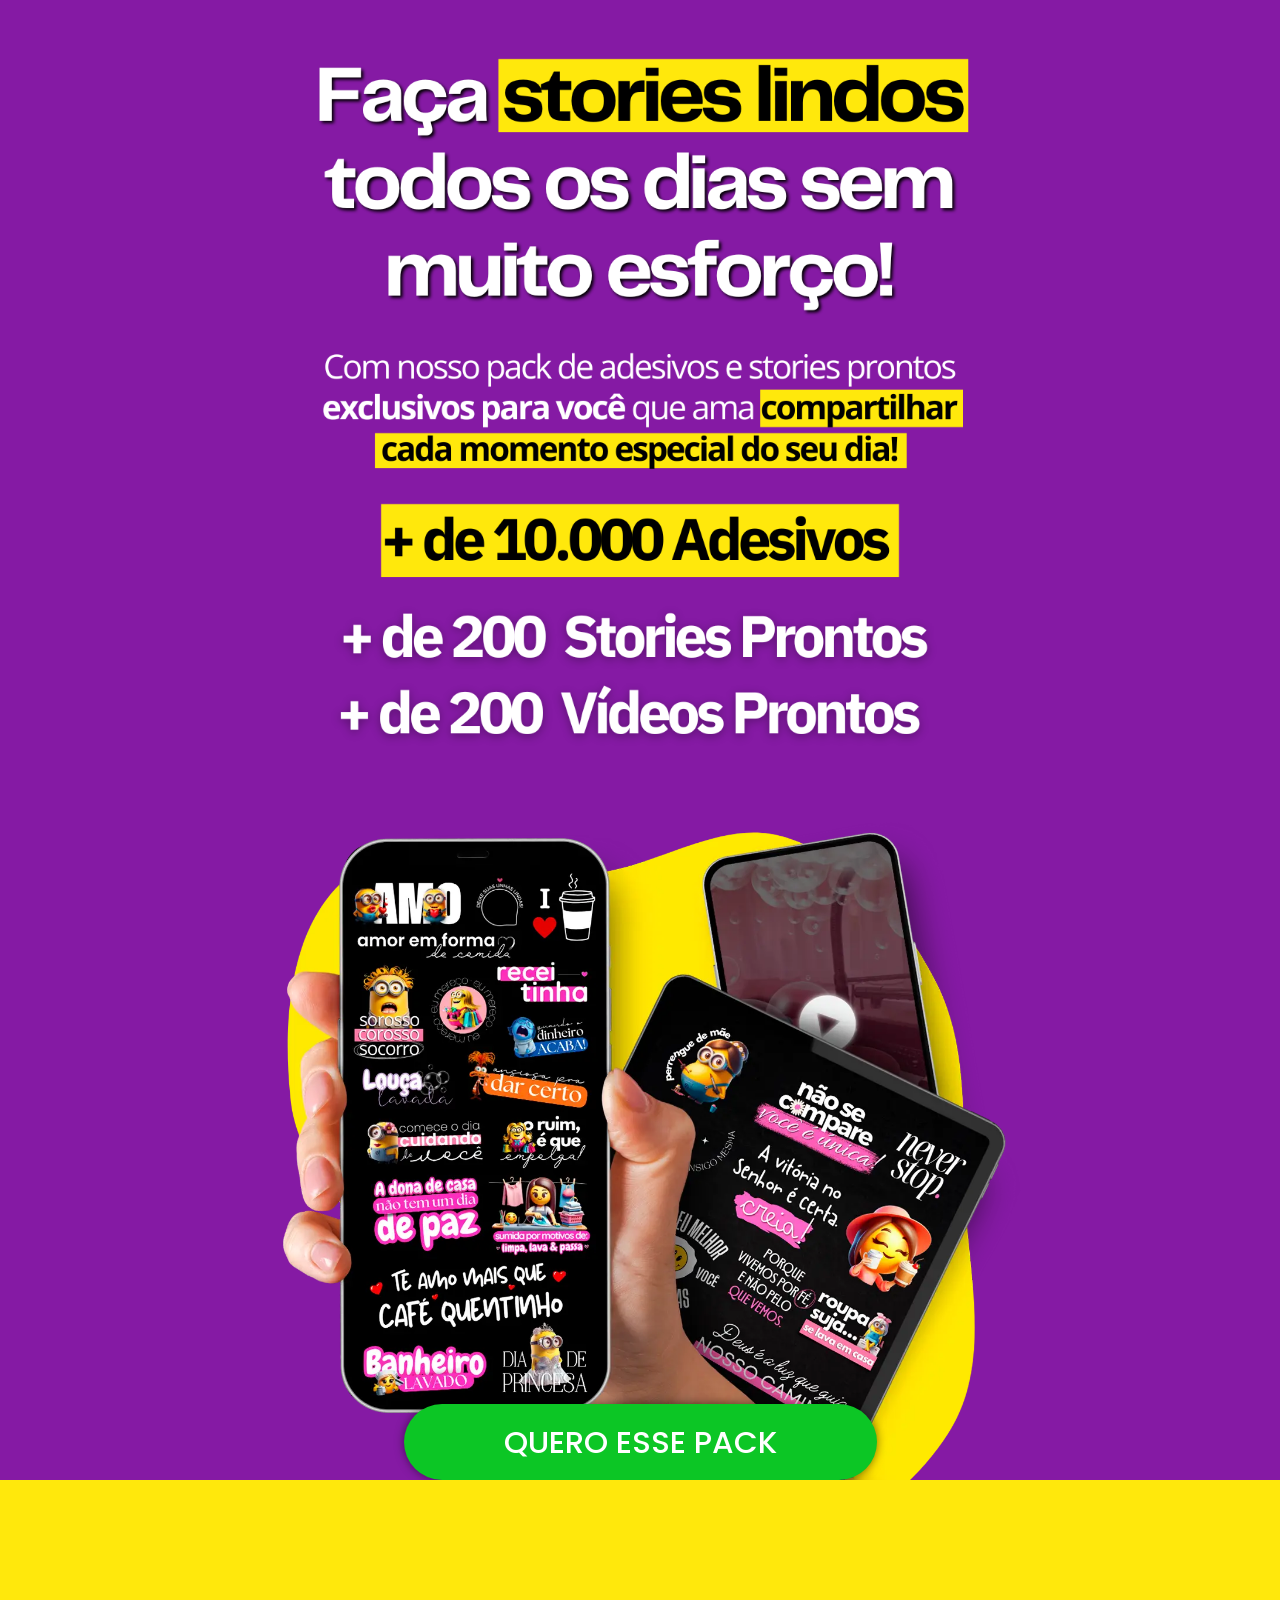
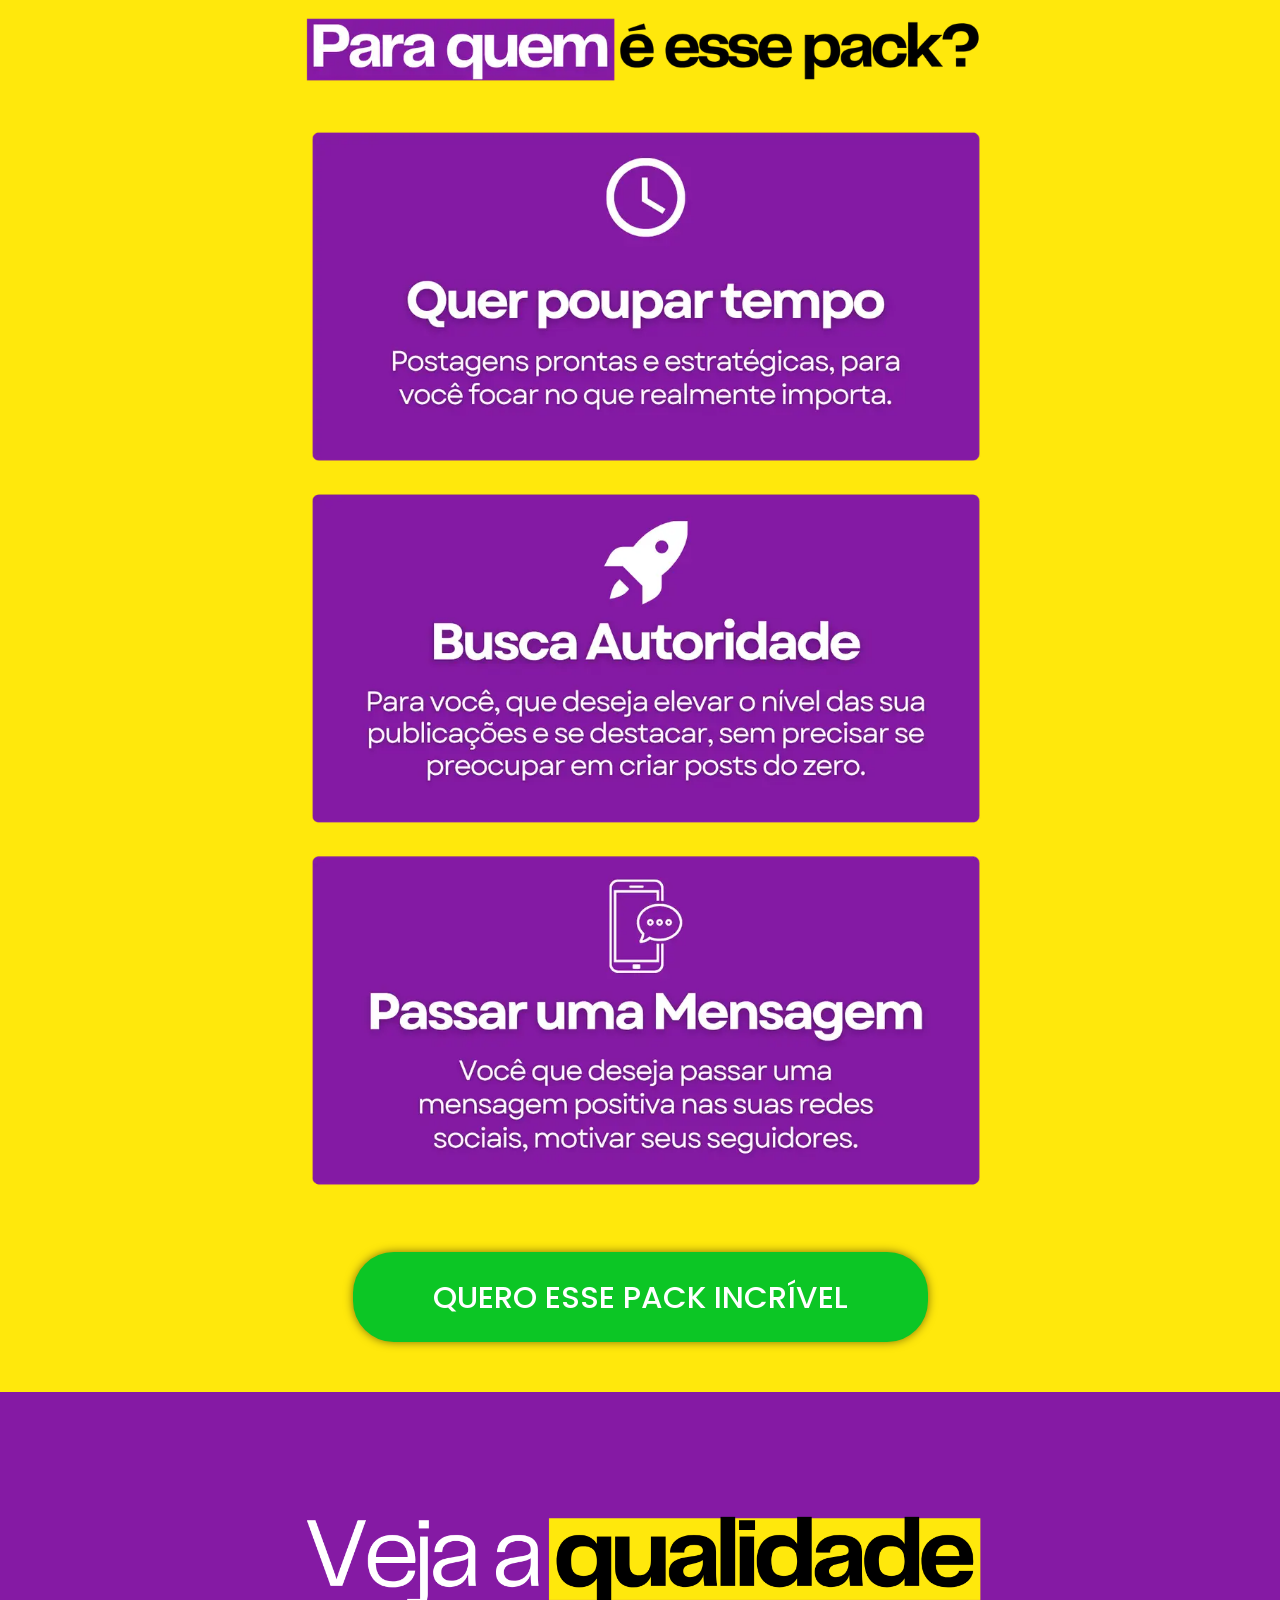
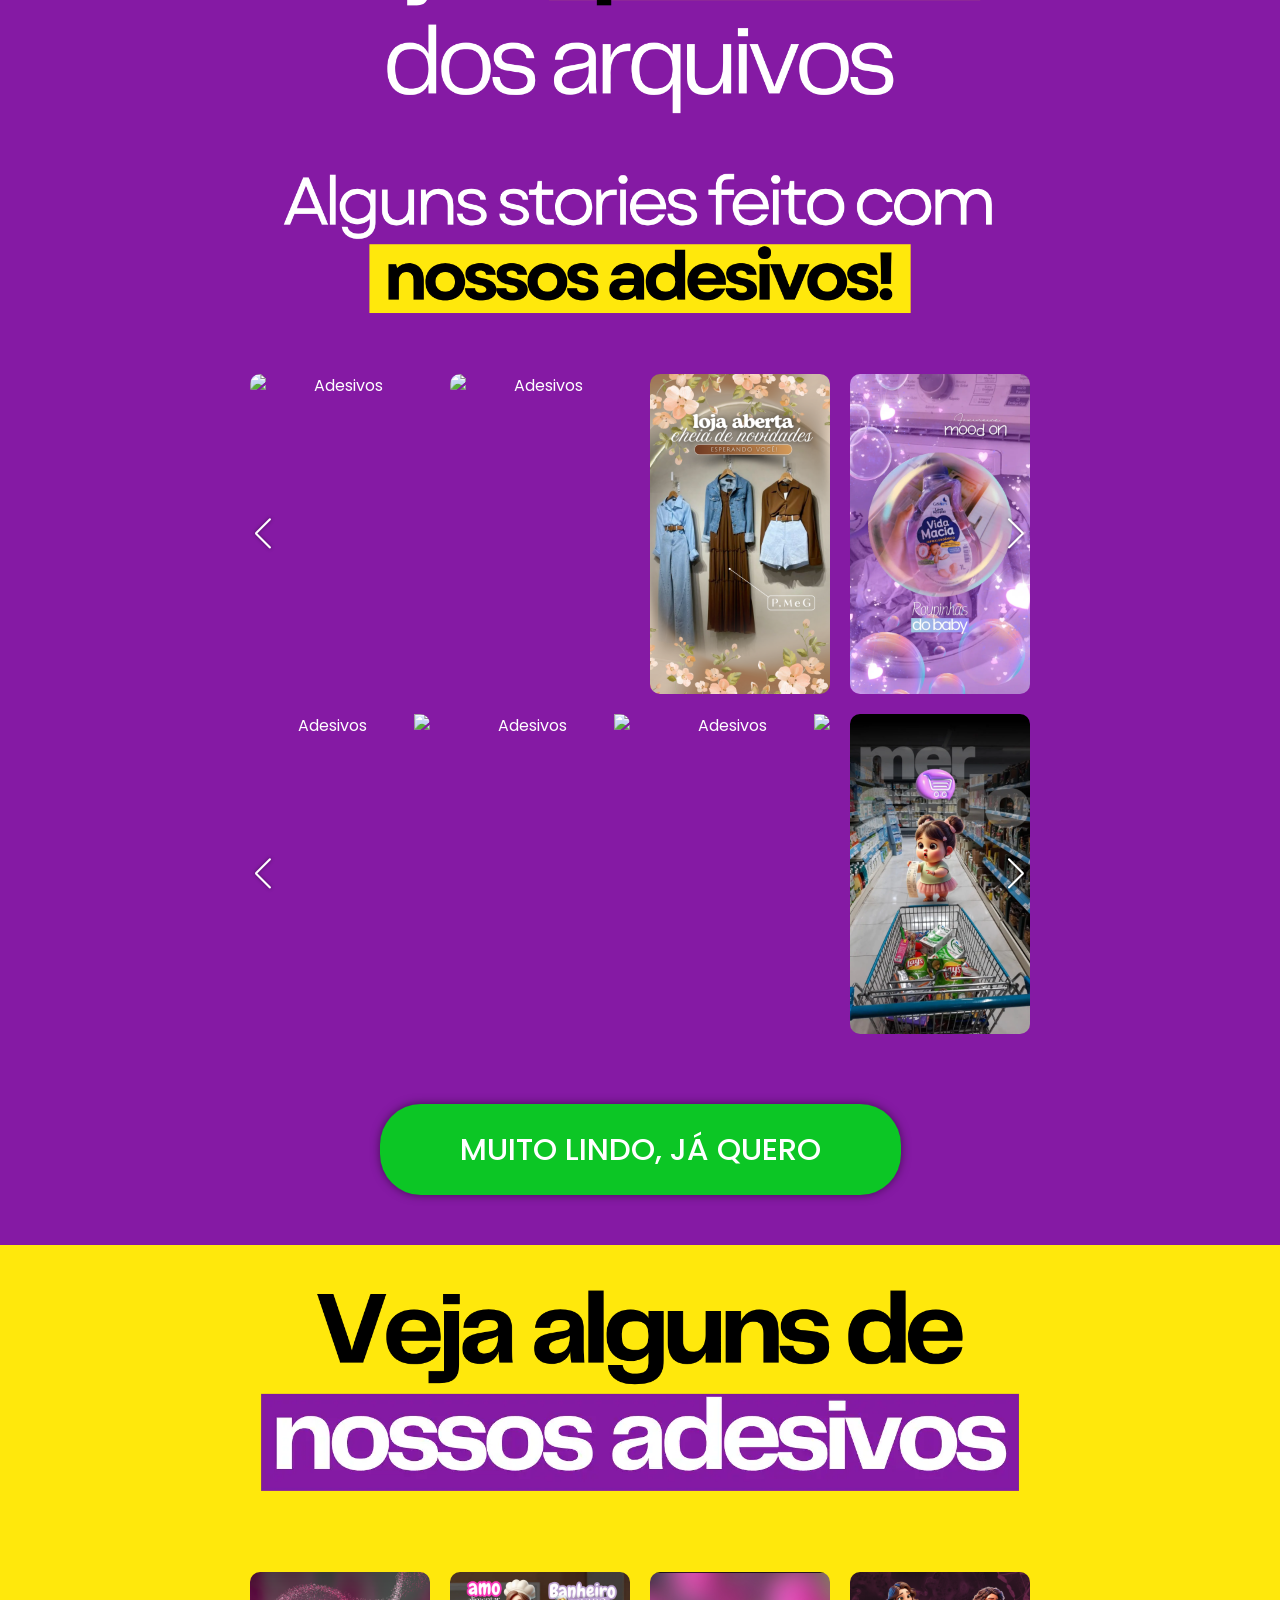
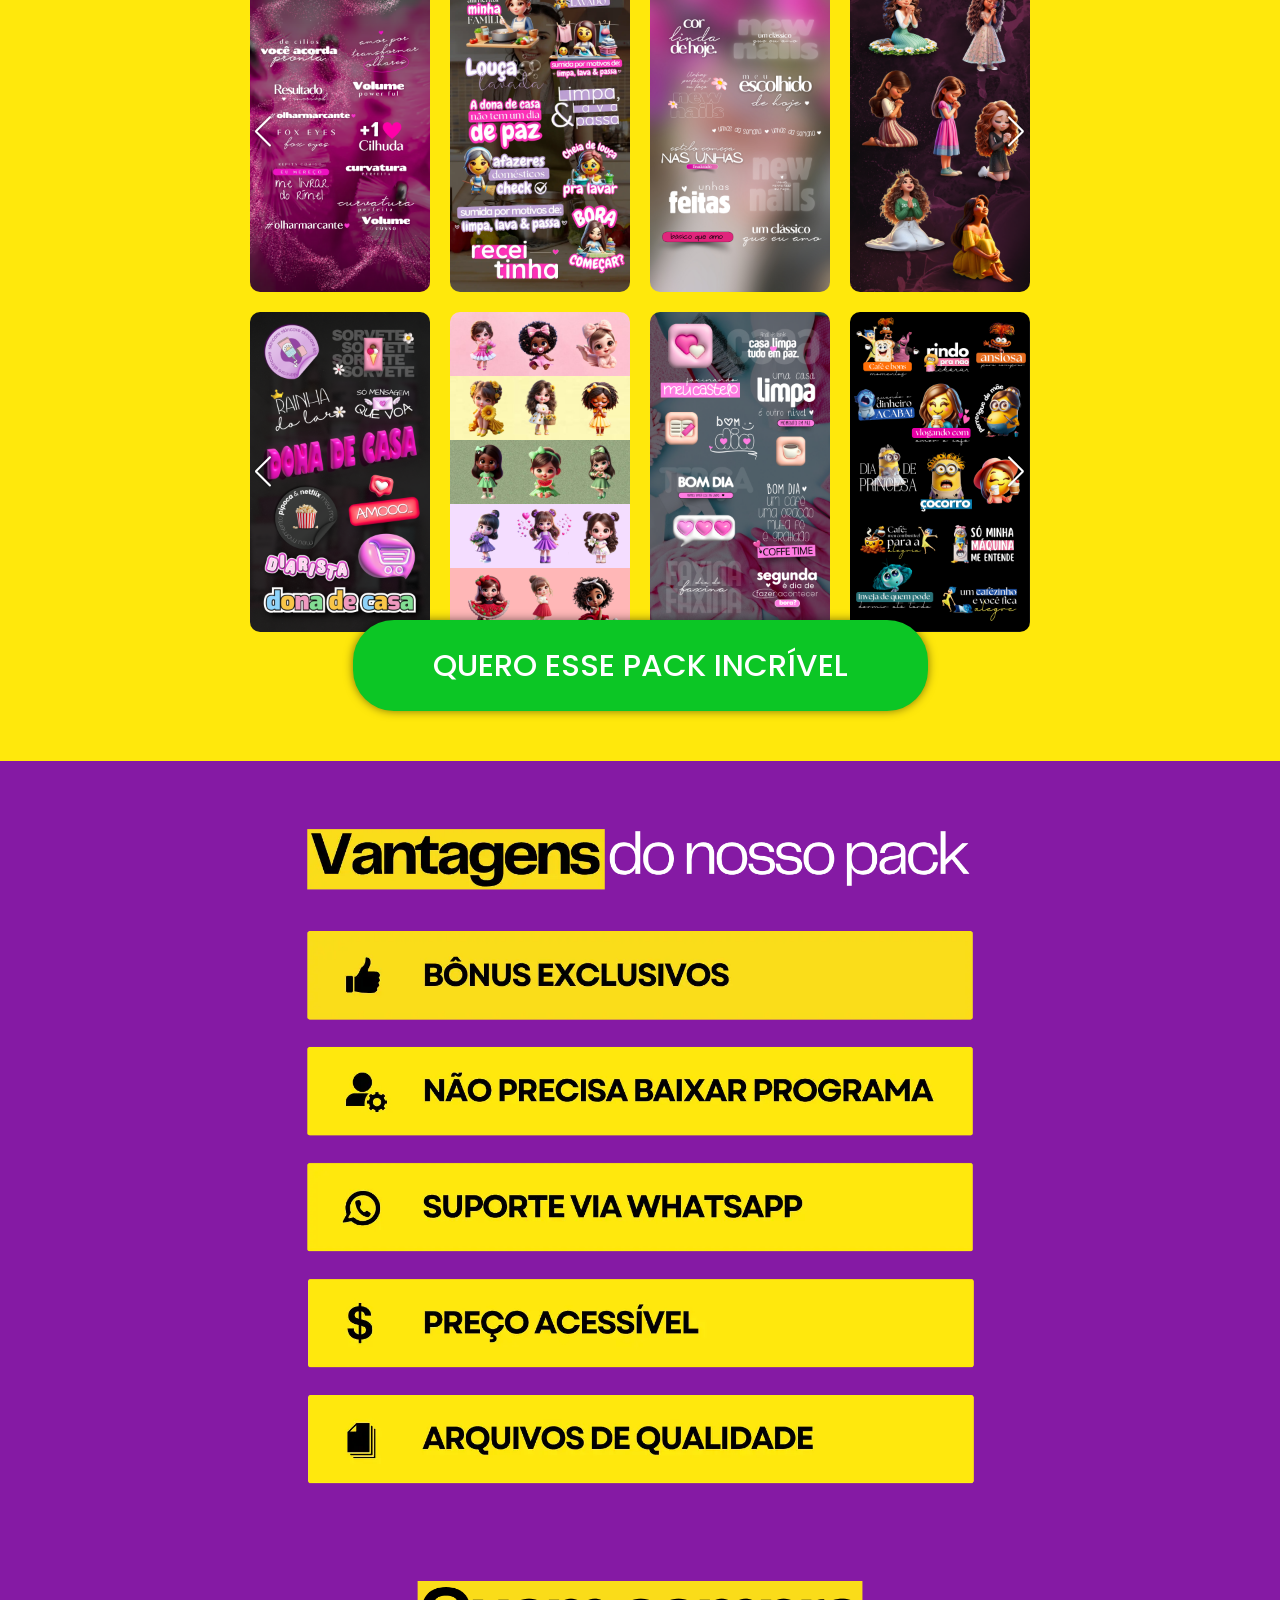
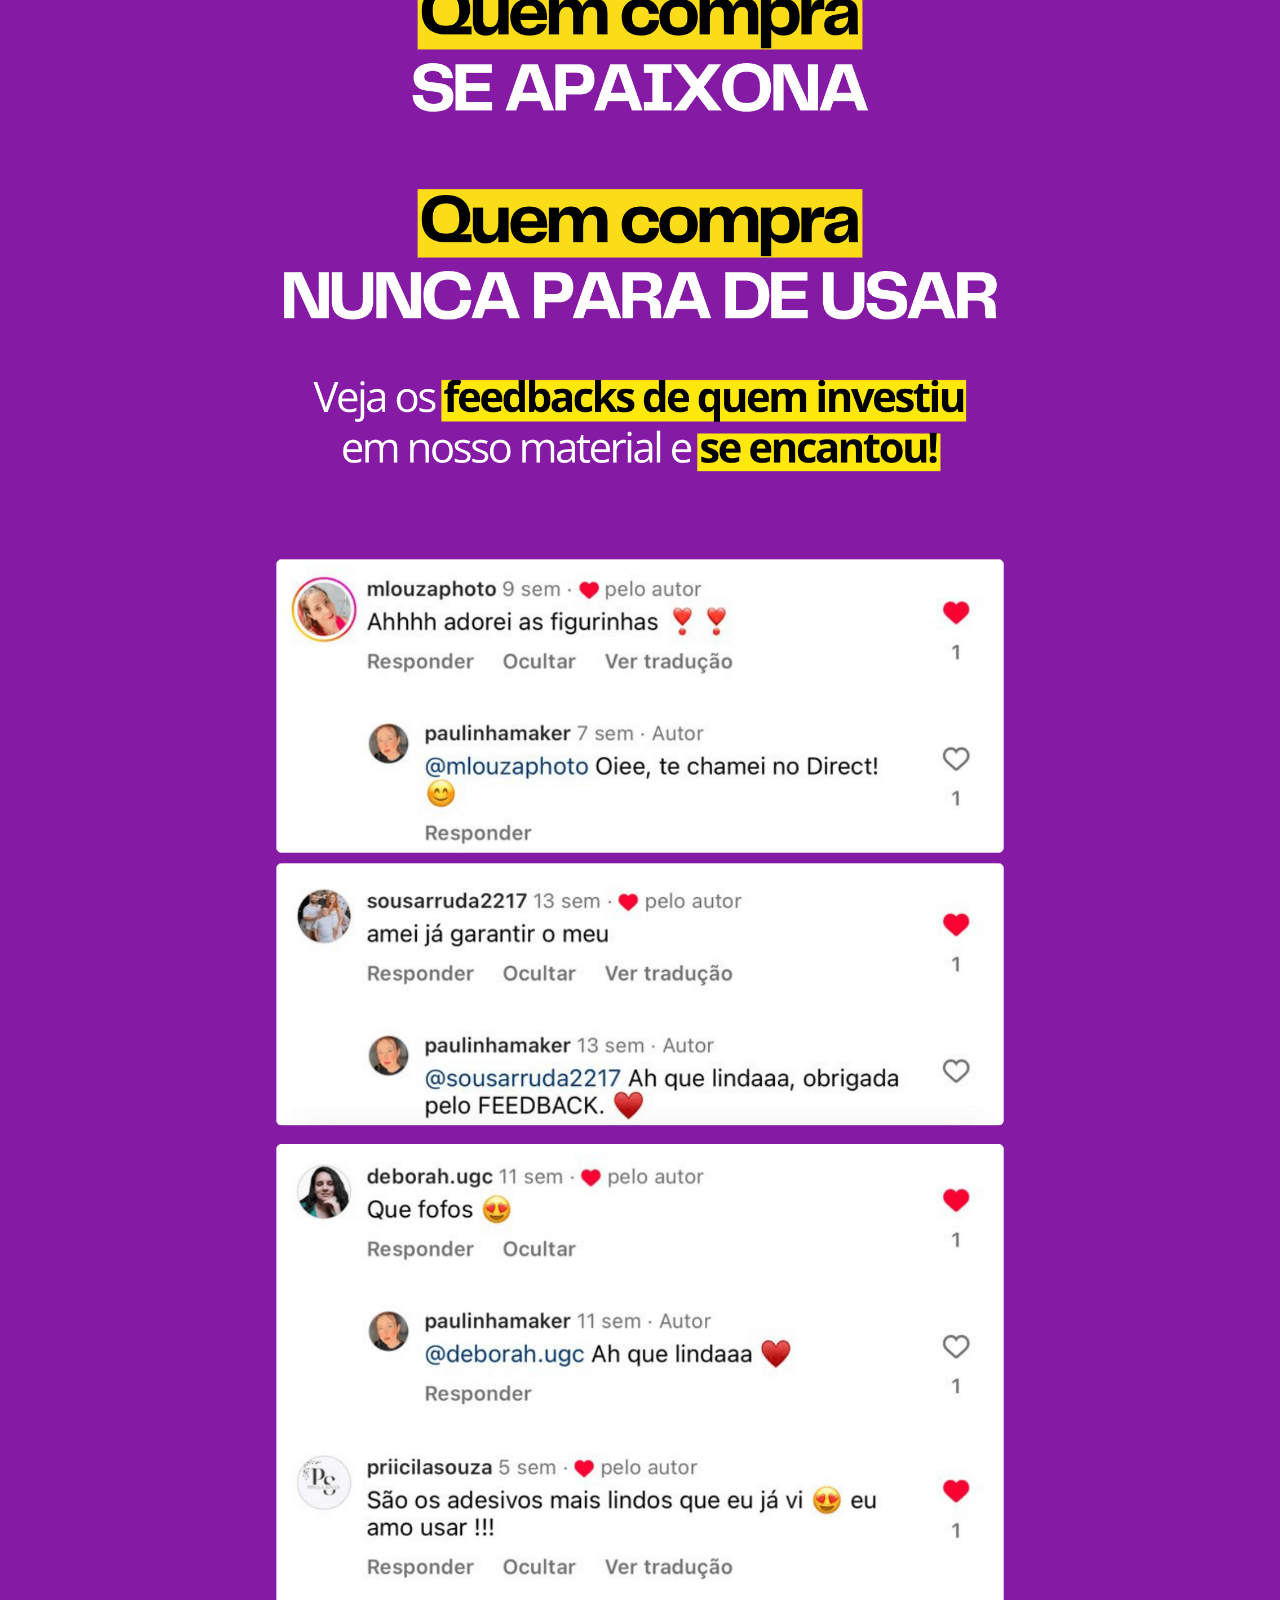
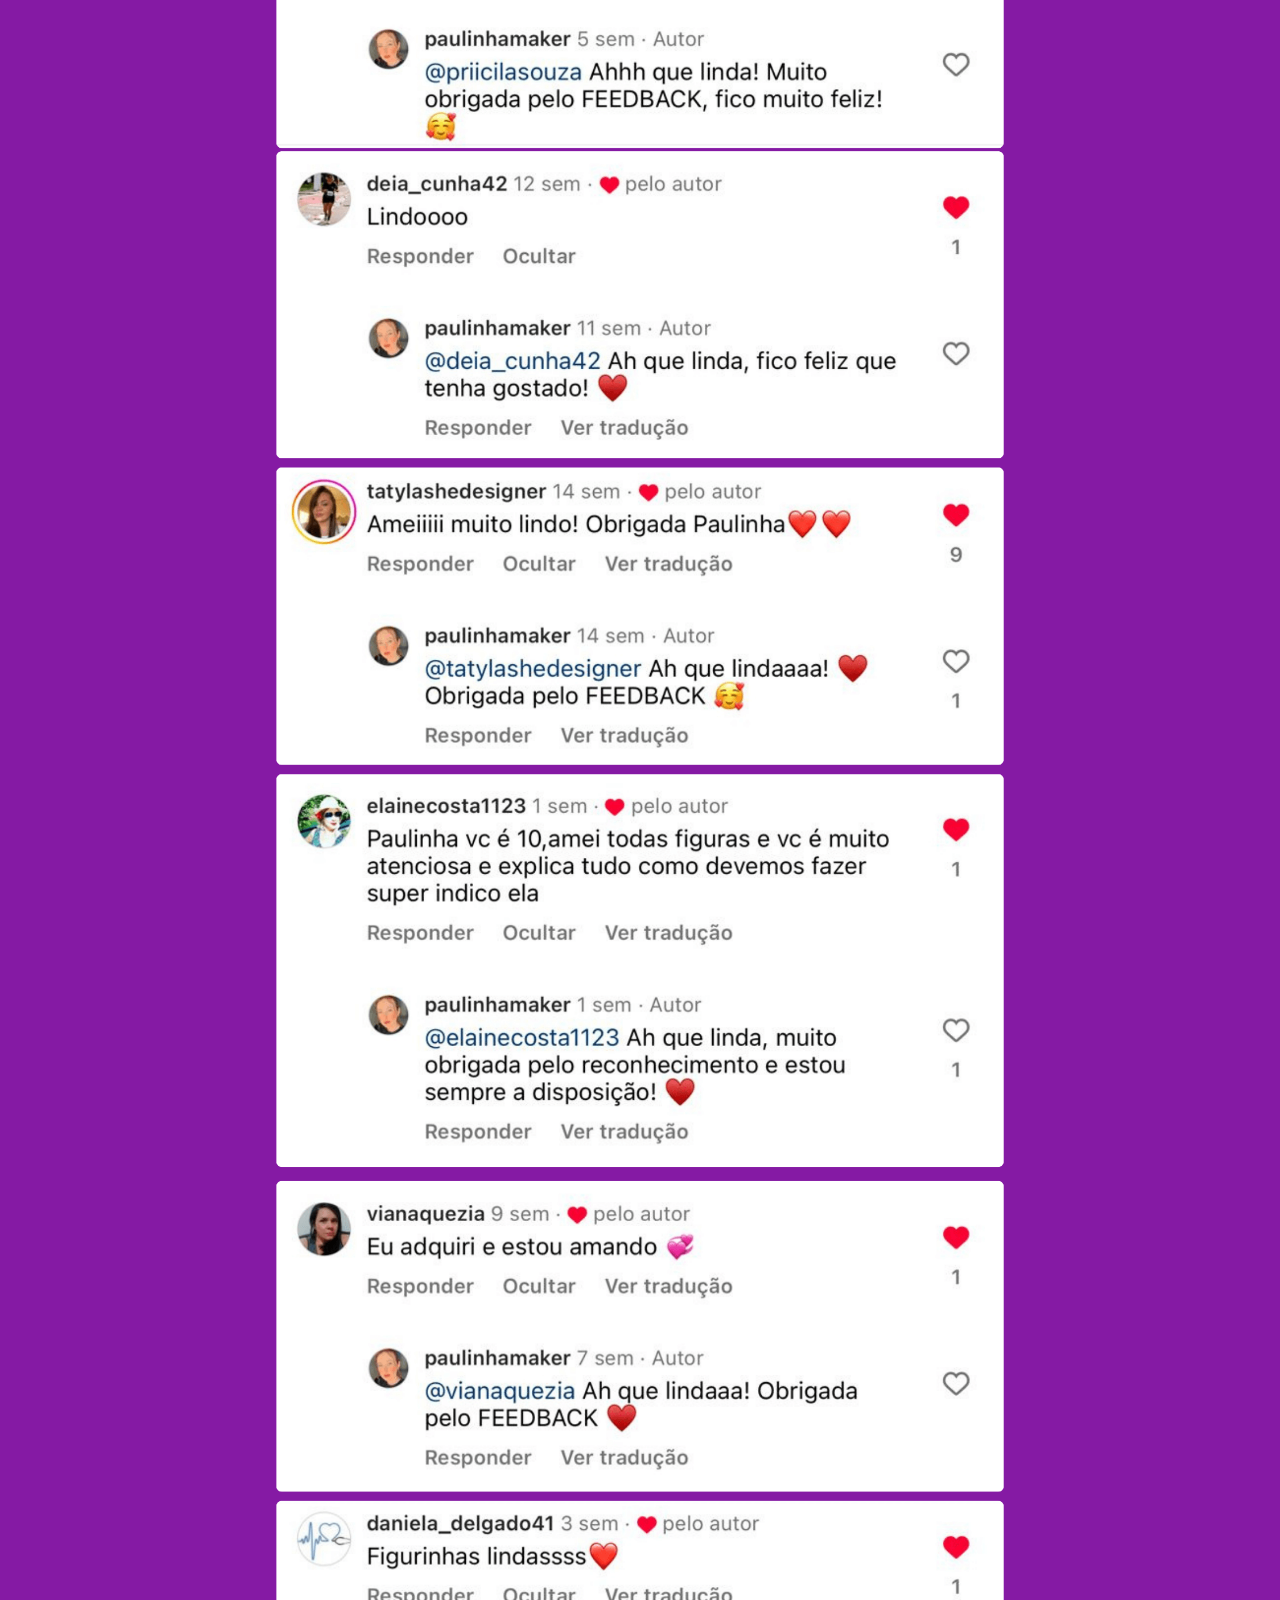
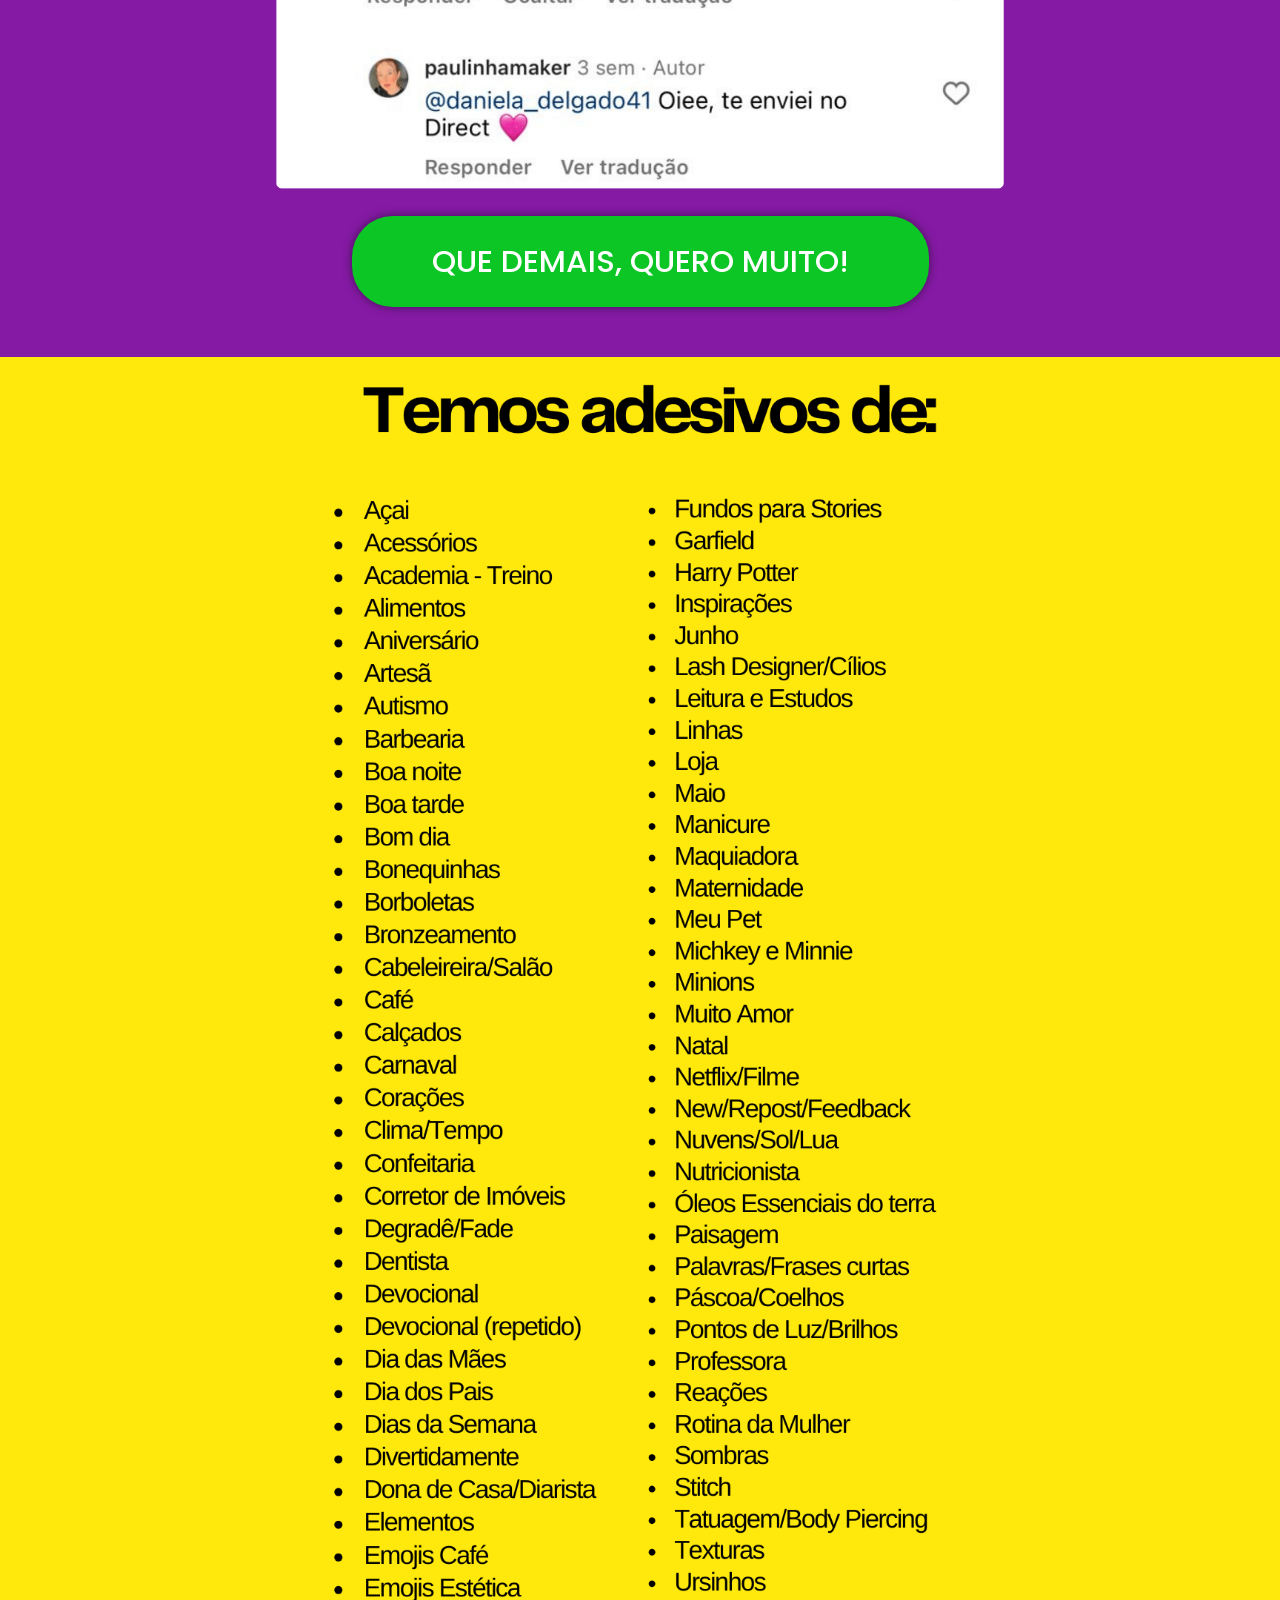
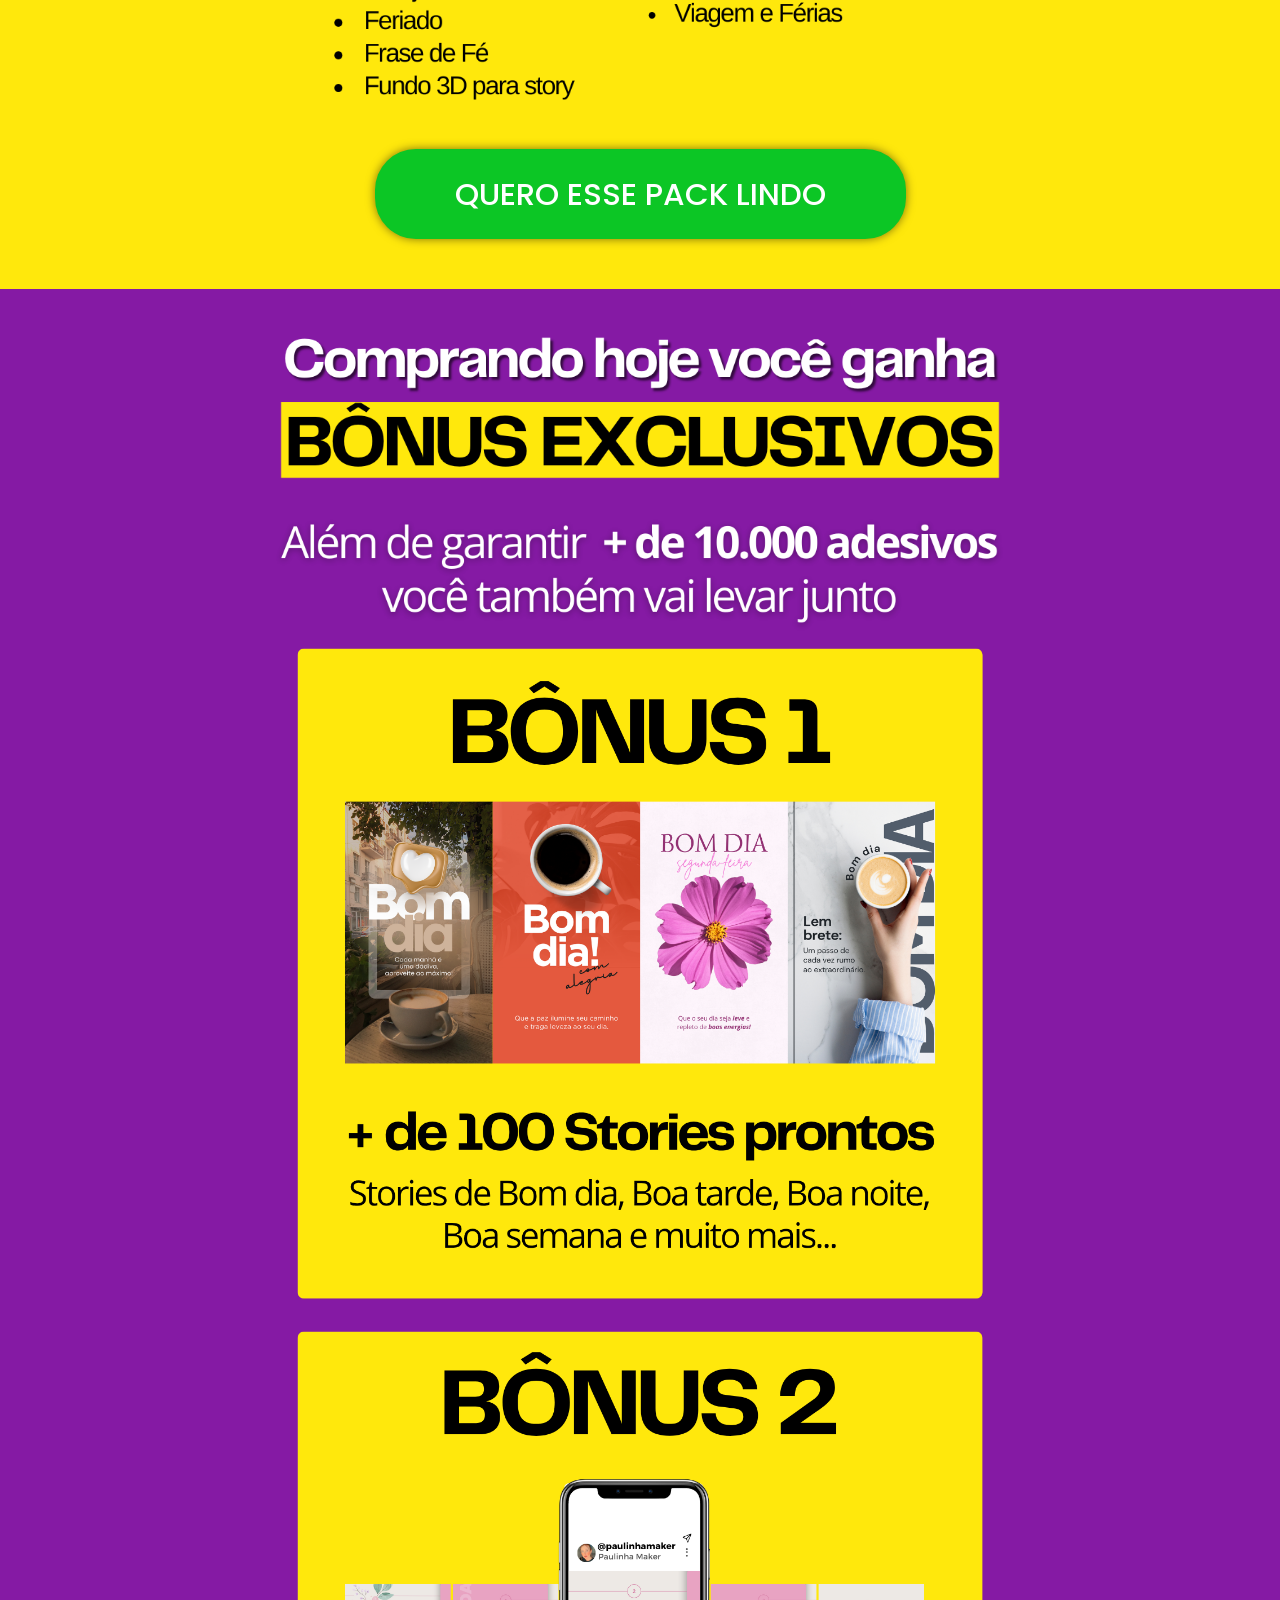
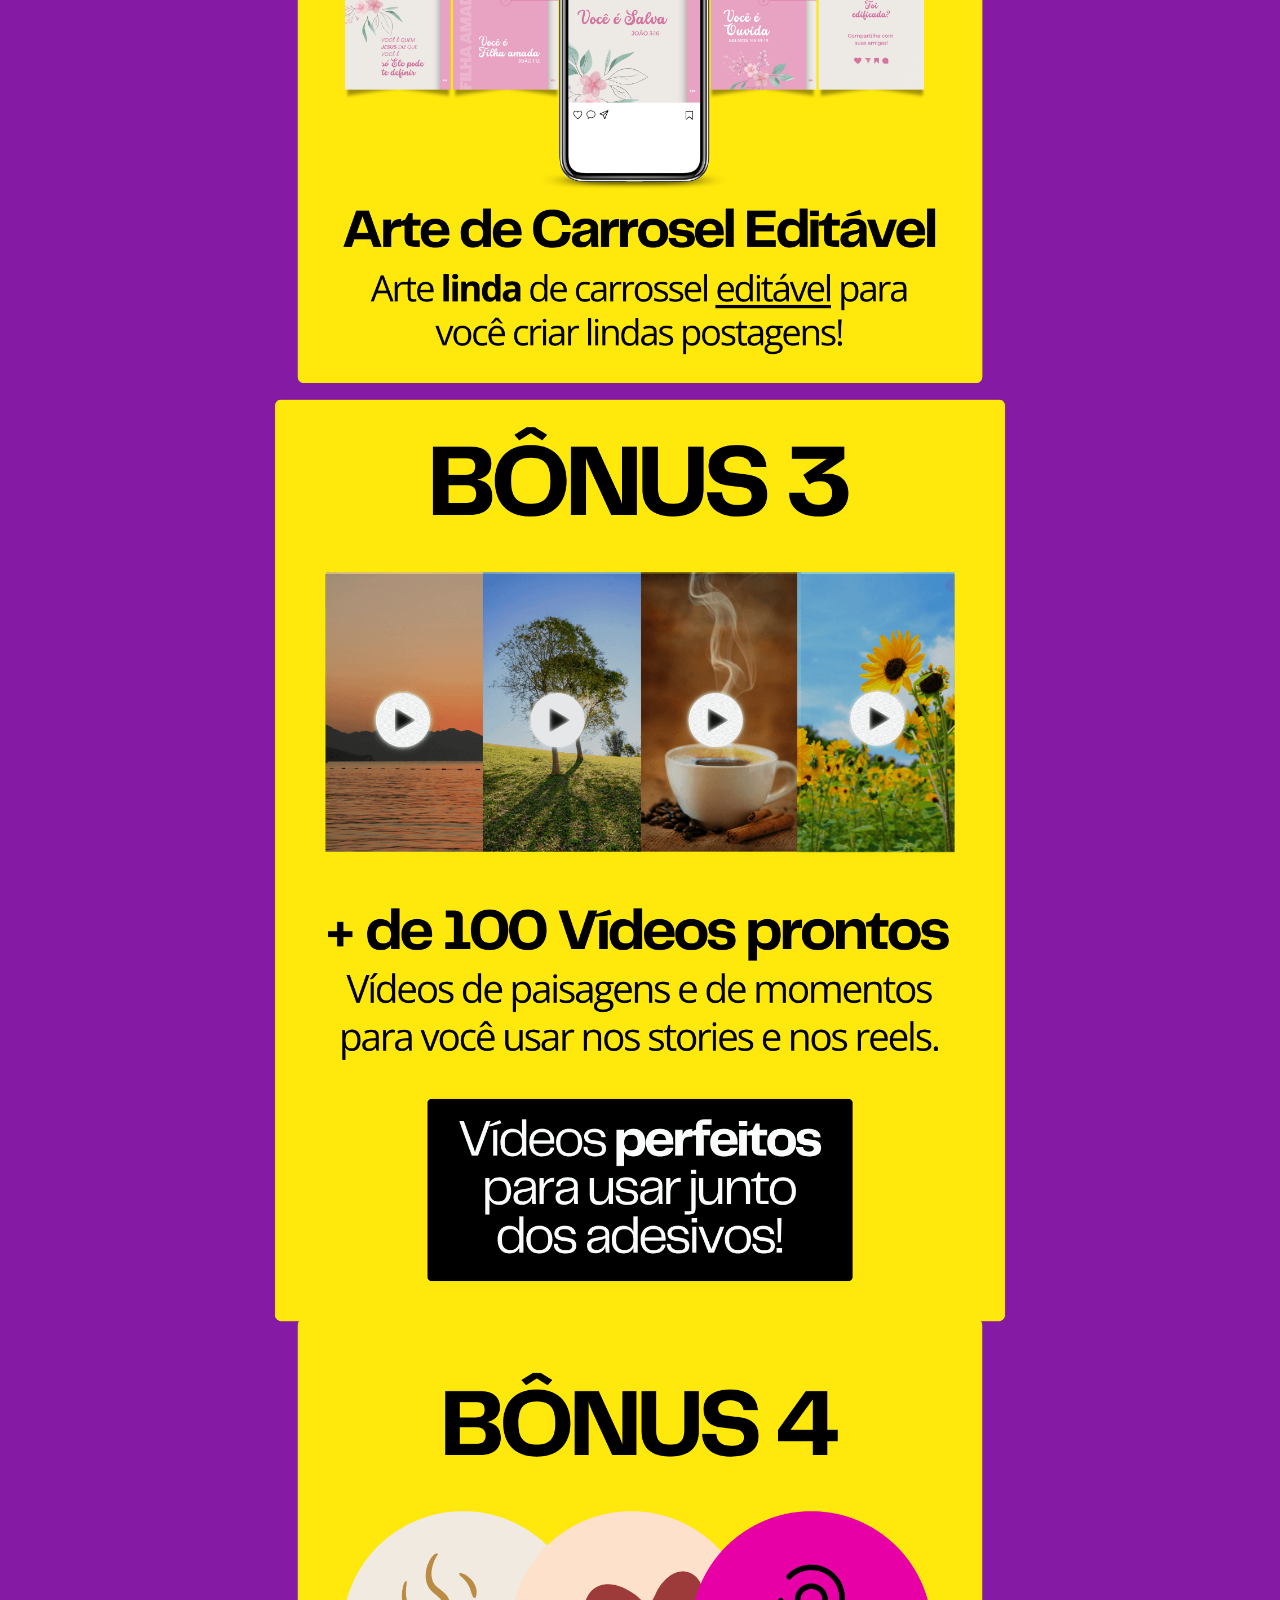
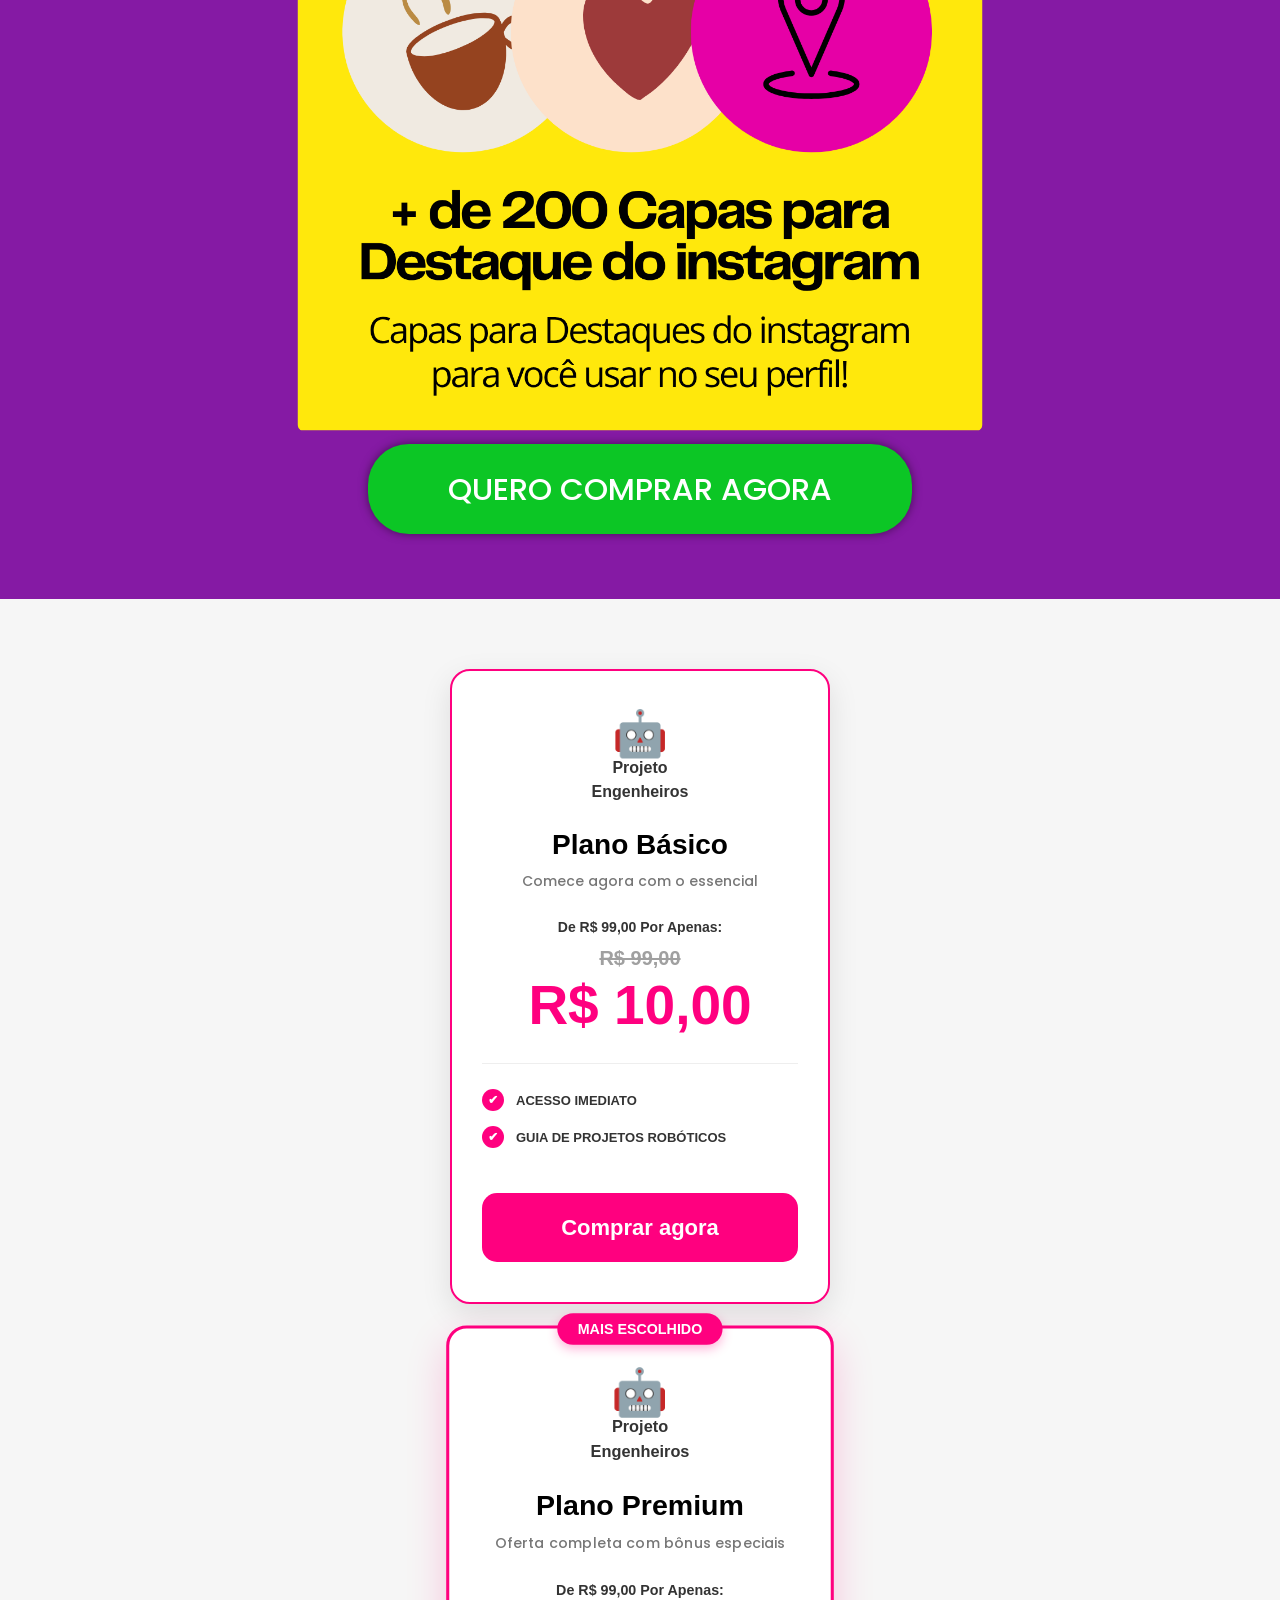
==== commit d3fd8054: "Add dual pricing cards layout with lowify checkout link, pink theme and pulse effect" ====
--- a/index.html
+++ b/index.html
@@ -244,12 +244,61 @@
     </section>
 
     <!-- SECTION 8 (Comprar) -->
-    <section class="section section-yellow" id="comprar">
-        <div class="container container-tight">
-            <img src="assets/images/Melhor-Pack-de-Adesivos-para-Stories-do-Instagram-1.png" loading="lazy"
-                alt="Comprar pack" class="img-fluid">
-            <a href="https://paulinha-maker.pay.yampi.com.br/r/IFHI5LTO6R" target="_blank"
-                class="cta-button cta-buy pulse-anim negative-margin-btn">COMPRAR AGORA</a>
+    <section class="section section-gray" id="comprar" style="padding-top: 40px; padding-bottom: 40px;">
+        <div class="container container-tight" style="background: transparent;">
+
+            <div class="pricing-wrapper">
+
+                <!-- Card 1 -->
+                <div class="pricing-card">
+                    <div class="pricing-logo-container">
+                        <div class="pricing-logo-icon">🤖</div>
+                        <div class="pricing-logo-text">Projeto<br>Engenheiros</div>
+                    </div>
+                    <h3 class="pricing-title">Plano Básico</h3>
+                    <p class="pricing-subtitle">Comece agora com o essencial</p>
+                    <p class="pricing-old-price-label">De R$ 99,00 Por Apenas:</p>
+                    <p class="pricing-old-price-value">R$ 99,00</p>
+                    <p class="pricing-price">R$ 10,00</p>
+                    <ul class="pricing-features">
+                        <li><span class="check-icon">✔</span> ACESSO IMEDIATO</li>
+                        <li><span class="check-icon">✔</span> GUIA DE PROJETOS ROBÓTICOS</li>
+                    </ul>
+                    <a href="https://pay.lowify.com.br/checkout.php?product_id=ibZEms" target="_blank"
+                        class="pricing-btn">Comprar agora</a>
+                </div>
+
+                <!-- Card 2 -->
+                <div class="pricing-card highlighted pulse-card">
+                    <div class="pricing-badge">MAIS ESCOLHIDO</div>
+                    <div class="pricing-logo-container">
+                        <div class="pricing-logo-icon">🤖</div>
+                        <div class="pricing-logo-text">Projeto<br>Engenheiros</div>
+                    </div>
+                    <h3 class="pricing-title">Plano Premium</h3>
+                    <p class="pricing-subtitle">Oferta completa com bônus especiais</p>
+                    <p class="pricing-old-price-label">De R$ 99,00 Por Apenas:</p>
+                    <p class="pricing-old-price-value">R$ 99,00</p>
+                    <p class="pricing-price">R$ 19,90</p>
+                    <ul class="pricing-features">
+                        <li><span class="check-icon">✔</span> ACESSO IMEDIATO</li>
+                        <li><span class="check-icon">✔</span> GUIA DE PROJETOS ROBÓTICOS</li>
+                        <li><span class="check-icon">✔</span> BÔNUS 2: 100 TRUQUES DE MÁGICA</li>
+                        <li><span class="check-icon">✔</span> BÔNUS 3: 27 MÁGICAS COM CARTAS</li>
+                        <li><span class="check-icon">✔</span> BÔNUS 4: PIADAS INFANTIS</li>
+                        <li><span class="check-icon">✔</span> BÔNUS 5: 100 ATIVIDADES CRIATIVAS</li>
+                        <li><span class="check-icon" style="color:var(--pink);">✔</span> GARANTIA TOTAL DE 7 DIAS</li>
+                    </ul>
+                    <a href="https://pay.lowify.com.br/checkout.php?product_id=ibZEms" target="_blank"
+                        class="pricing-btn pulse-anim">Quero o Premium</a>
+                    <div class="pricing-guarantee">
+                        <span style="font-size:16px; margin-right:5px;">🤝</span> Sua satisfação garantida ou seu
+                        dinheiro de volta
+                    </div>
+                </div>
+
+            </div>
+
             <div class="spacer-bottom"></div>
         </div>
     </section>
--- a/style.css
+++ b/style.css
@@ -265,4 +265,193 @@
     .reviews .review-img:first-child {
         margin-top: 0;
     }
+}
+
+/* Pricing Cards Styles */
+:root {
+    --pink: #ff007f;
+    --pink-hover: #e60073;
+    --pink-light: #fff0f7;
+    --text-dark: #333333;
+    --text-gray: #777777;
+}
+
+.pricing-wrapper {
+    display: flex;
+    flex-wrap: wrap;
+    justify-content: center;
+    gap: 30px;
+    margin-top: 30px;
+    width: 100%;
+}
+
+.pricing-card {
+    background: #ffffff;
+    border: 2px solid var(--pink);
+    border-radius: 20px;
+    padding: 40px 30px;
+    width: 100%;
+    max-width: 380px;
+    text-align: center;
+    position: relative;
+    box-shadow: 0 10px 30px rgba(0, 0, 0, 0.1);
+    display: flex;
+    flex-direction: column;
+}
+
+.pricing-card.highlighted {
+    border-width: 3px;
+    box-shadow: 0 15px 40px rgba(255, 0, 127, 0.2);
+    transform: scale(1.02);
+}
+
+.pulse-card {
+    animation: pulse-border 2s infinite;
+}
+
+@keyframes pulse-border {
+    0% {
+        box-shadow: 0 0 0 0 rgba(255, 0, 127, 0.4);
+    }
+
+    70% {
+        box-shadow: 0 0 0 20px rgba(255, 0, 127, 0);
+    }
+
+    100% {
+        box-shadow: 0 0 0 0 rgba(255, 0, 127, 0);
+    }
+}
+
+.pricing-badge {
+    position: absolute;
+    top: -15px;
+    left: 50%;
+    transform: translateX(-50%);
+    background: var(--pink);
+    color: #fff;
+    font-weight: 700;
+    font-size: 14px;
+    padding: 5px 20px;
+    border-radius: 20px;
+    white-space: nowrap;
+    box-shadow: 0 4px 10px rgba(255, 0, 127, 0.3);
+}
+
+.pricing-logo-container {
+    margin-bottom: 20px;
+}
+
+.pricing-logo-icon {
+    font-size: 45px;
+    line-height: 1;
+}
+
+.pricing-logo-text {
+    font-size: 16px;
+    font-weight: 700;
+    color: var(--text-dark);
+}
+
+.pricing-title {
+    color: #000;
+    font-size: 28px;
+    font-weight: 800;
+    margin-bottom: 5px;
+}
+
+.pricing-subtitle {
+    color: var(--text-gray);
+    font-size: 14px;
+    font-weight: 500;
+    margin-bottom: 25px;
+}
+
+.pricing-old-price-label {
+    color: var(--text-dark);
+    font-size: 14px;
+    font-weight: 600;
+    margin-bottom: 5px;
+}
+
+.pricing-old-price-value {
+    color: #a0a0a0;
+    font-size: 20px;
+    text-decoration: line-through;
+    font-weight: 700;
+    margin-bottom: 5px;
+}
+
+.pricing-price {
+    color: var(--pink);
+    font-size: 55px;
+    font-weight: 800;
+    line-height: 1;
+    margin-bottom: 30px;
+}
+
+.pricing-features {
+    list-style: none;
+    text-align: left;
+    margin-bottom: 30px;
+    flex-grow: 1;
+    border-top: 1px solid #eee;
+    padding-top: 25px;
+}
+
+.pricing-features li {
+    color: var(--text-dark);
+    font-size: 13px;
+    font-weight: 700;
+    margin-bottom: 15px;
+    display: flex;
+    align-items: center;
+}
+
+.check-icon {
+    display: inline-flex;
+    justify-content: center;
+    align-items: center;
+    background: var(--pink);
+    color: #fff;
+    border-radius: 50%;
+    width: 22px;
+    height: 22px;
+    font-size: 12px;
+    margin-right: 12px;
+    flex-shrink: 0;
+}
+
+.pricing-btn {
+    background: var(--pink);
+    color: #fff;
+    font-size: 22px;
+    font-weight: 800;
+    text-decoration: none;
+    padding: 18px 10px;
+    border-radius: 15px;
+    transition: all 0.3s;
+    display: block;
+    width: 100%;
+}
+
+.pricing-btn:hover {
+    background: var(--pink-hover);
+    transform: translateY(-2px);
+    color: #fff;
+}
+
+.pricing-guarantee {
+    display: flex;
+    align-items: center;
+    justify-content: center;
+    font-size: 11px;
+    color: var(--text-dark);
+    font-weight: 600;
+    margin-top: 15px;
+}
+
+.pricing-guarantee img {
+    width: 20px;
+    margin-right: 5px;
 }
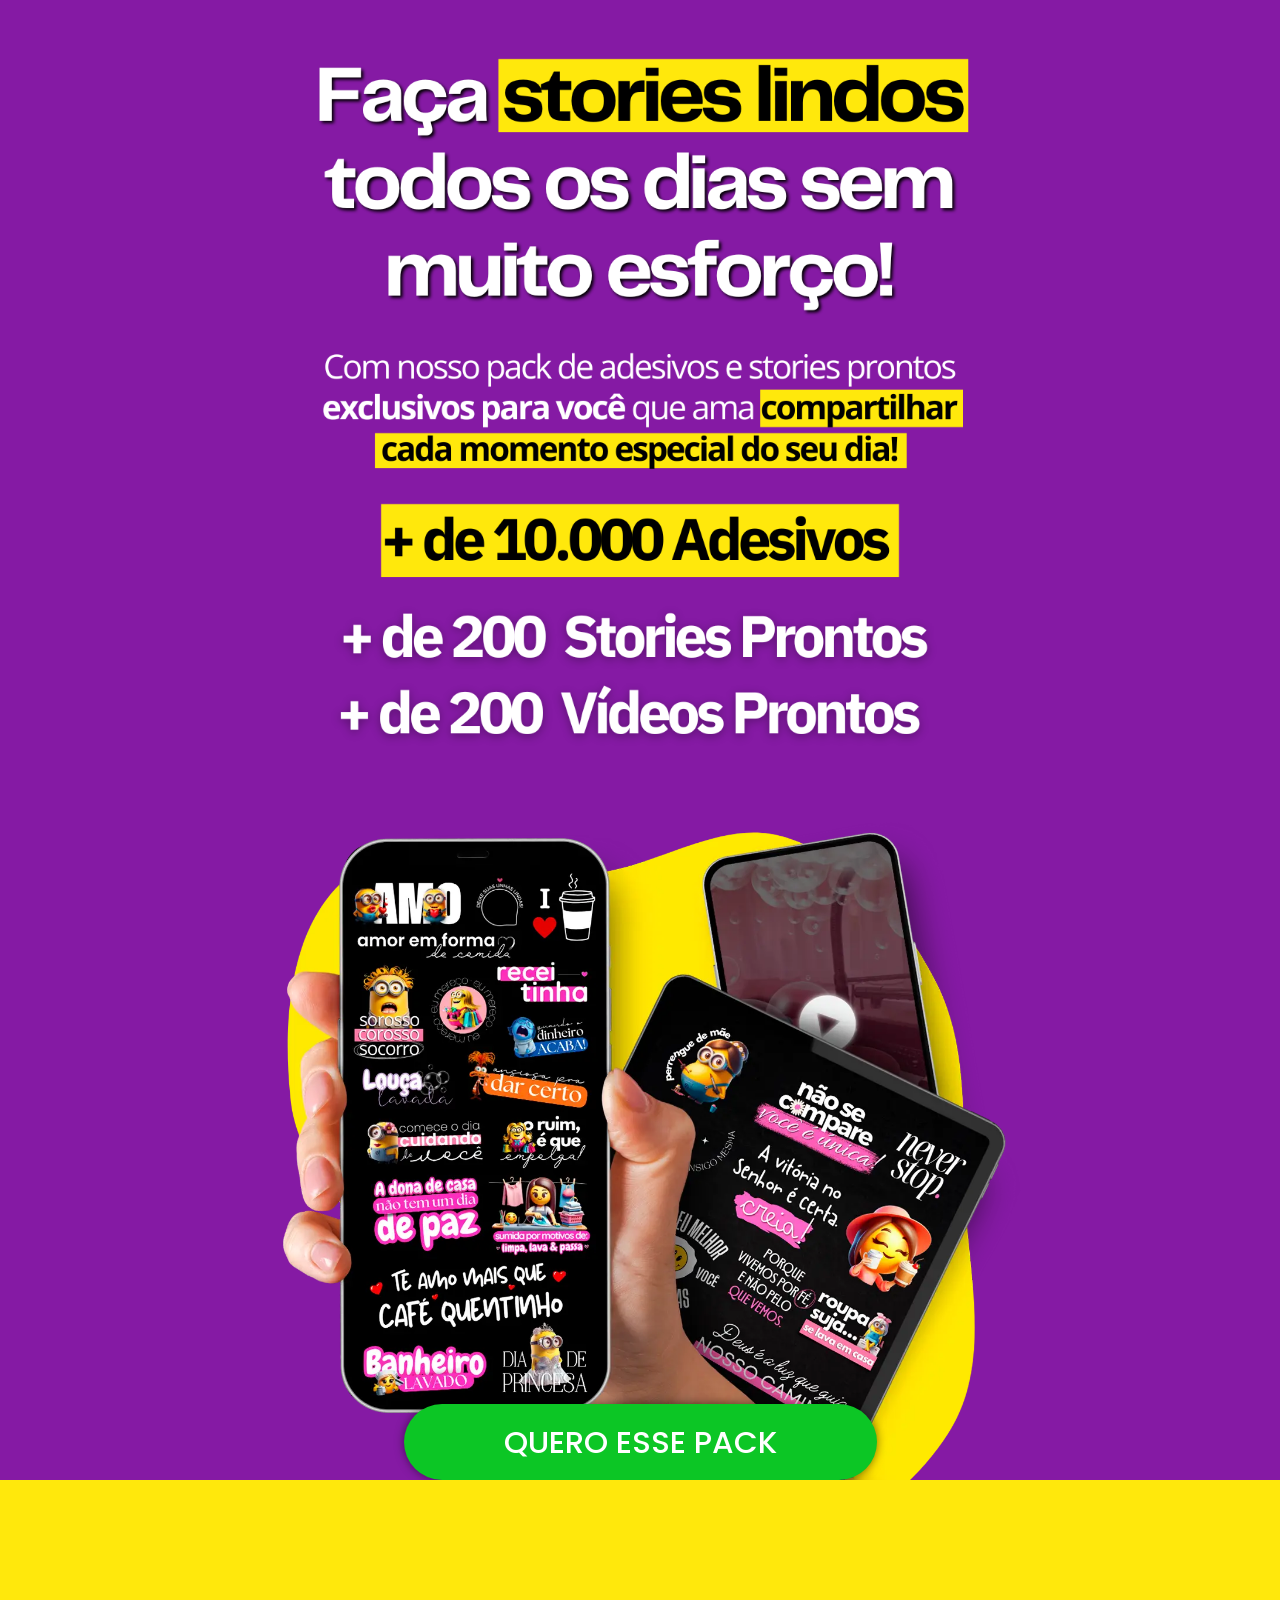
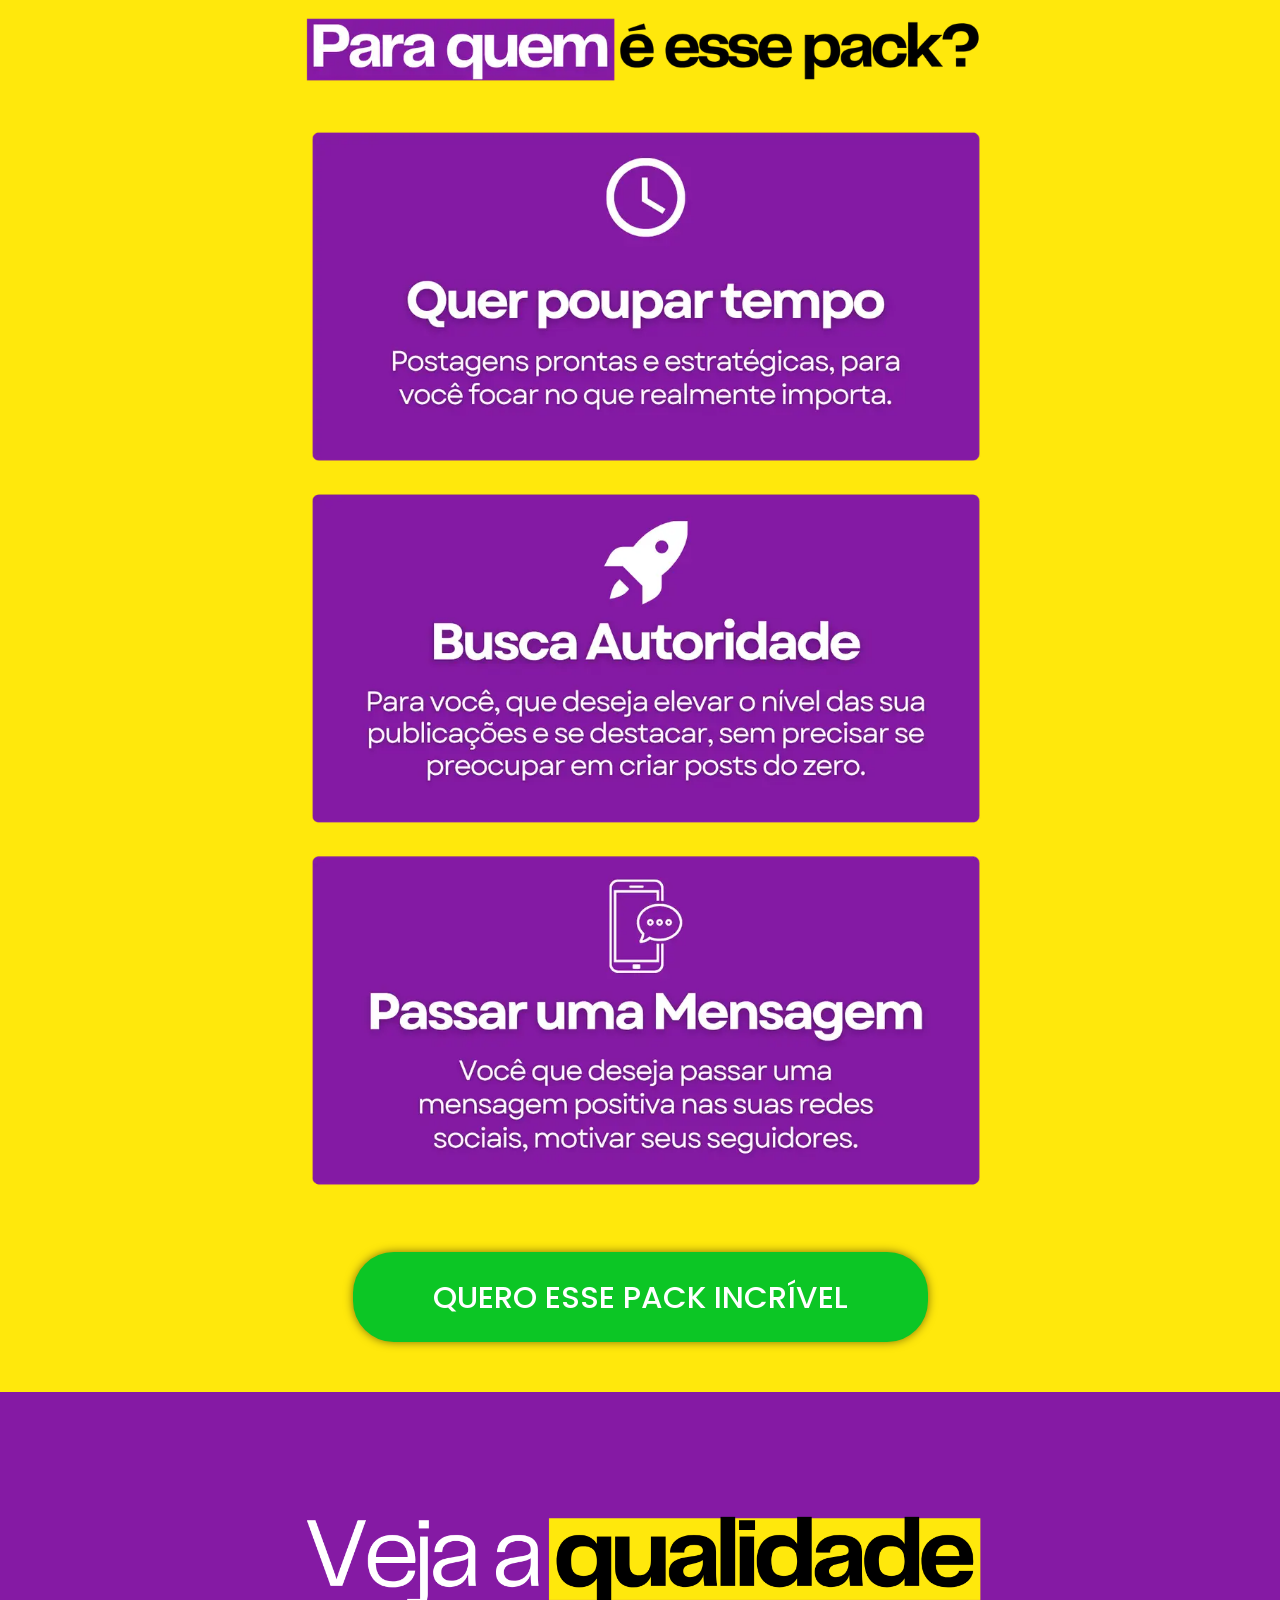
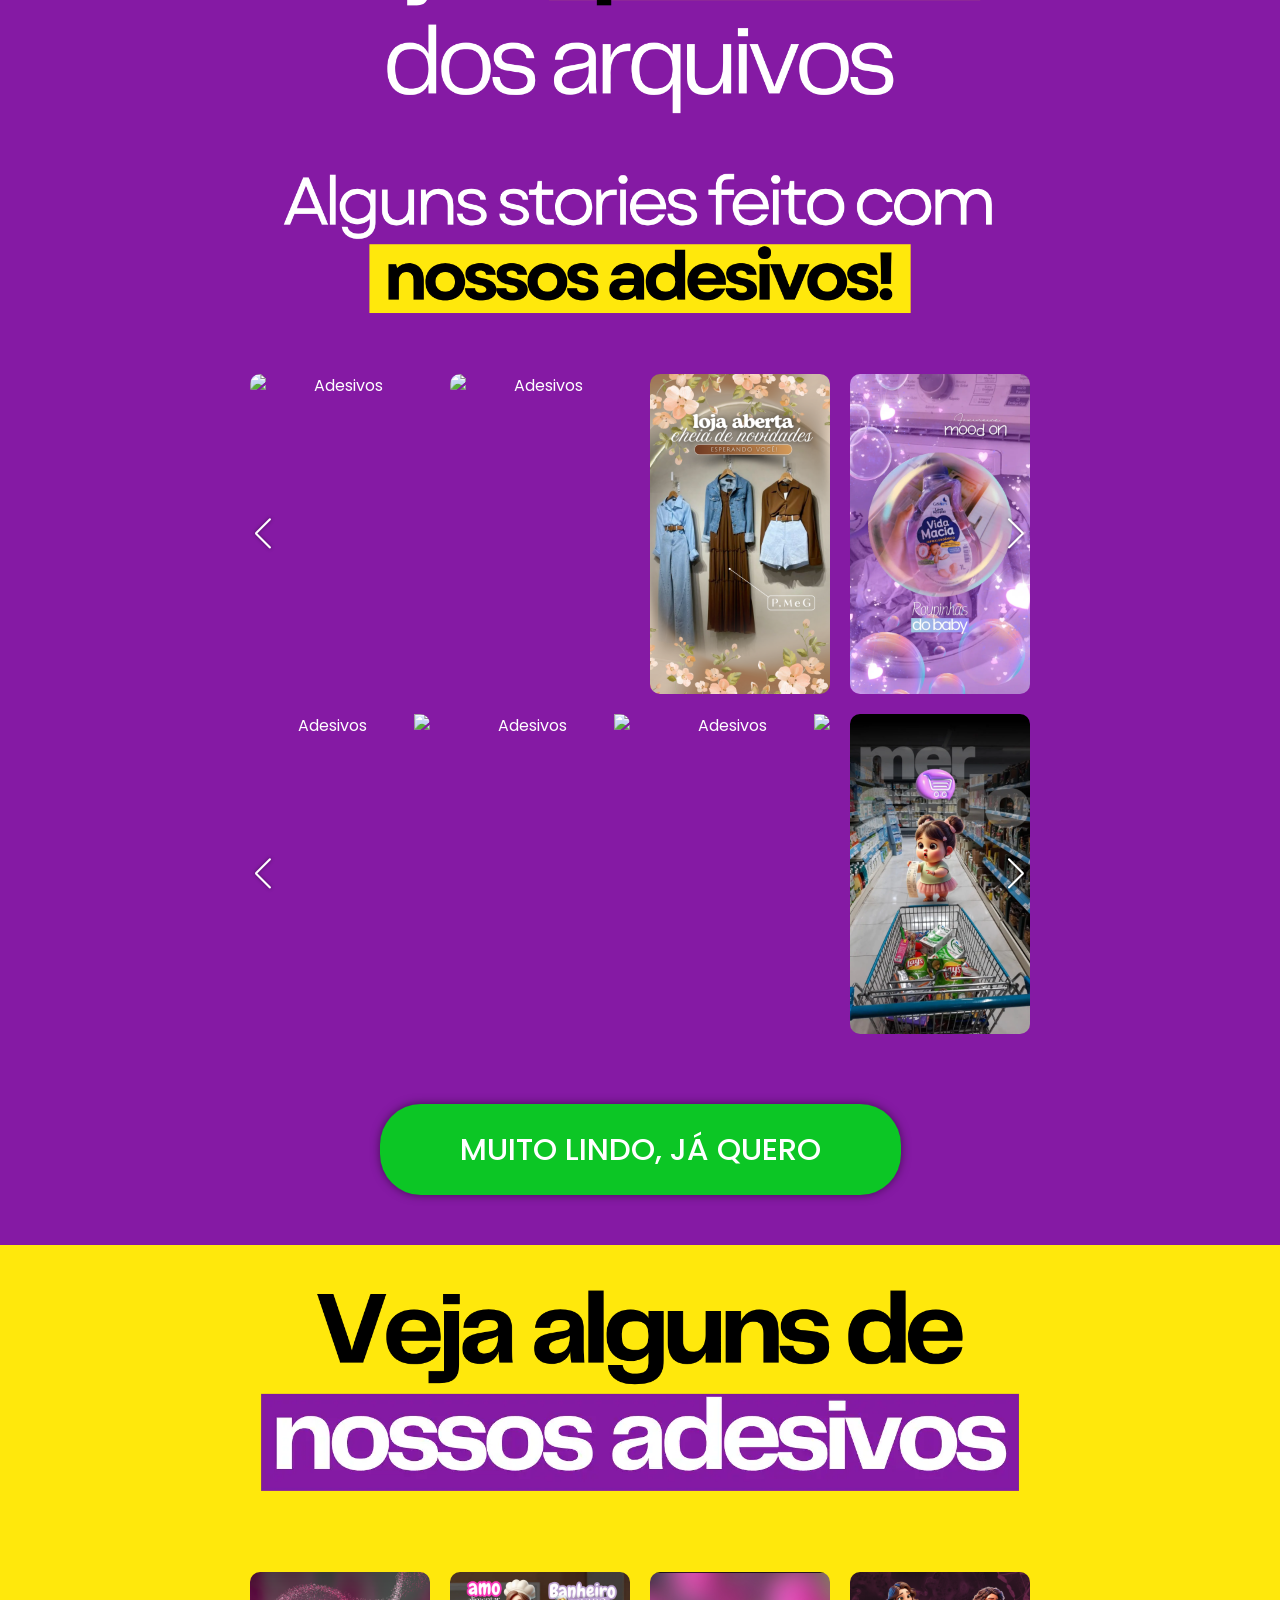
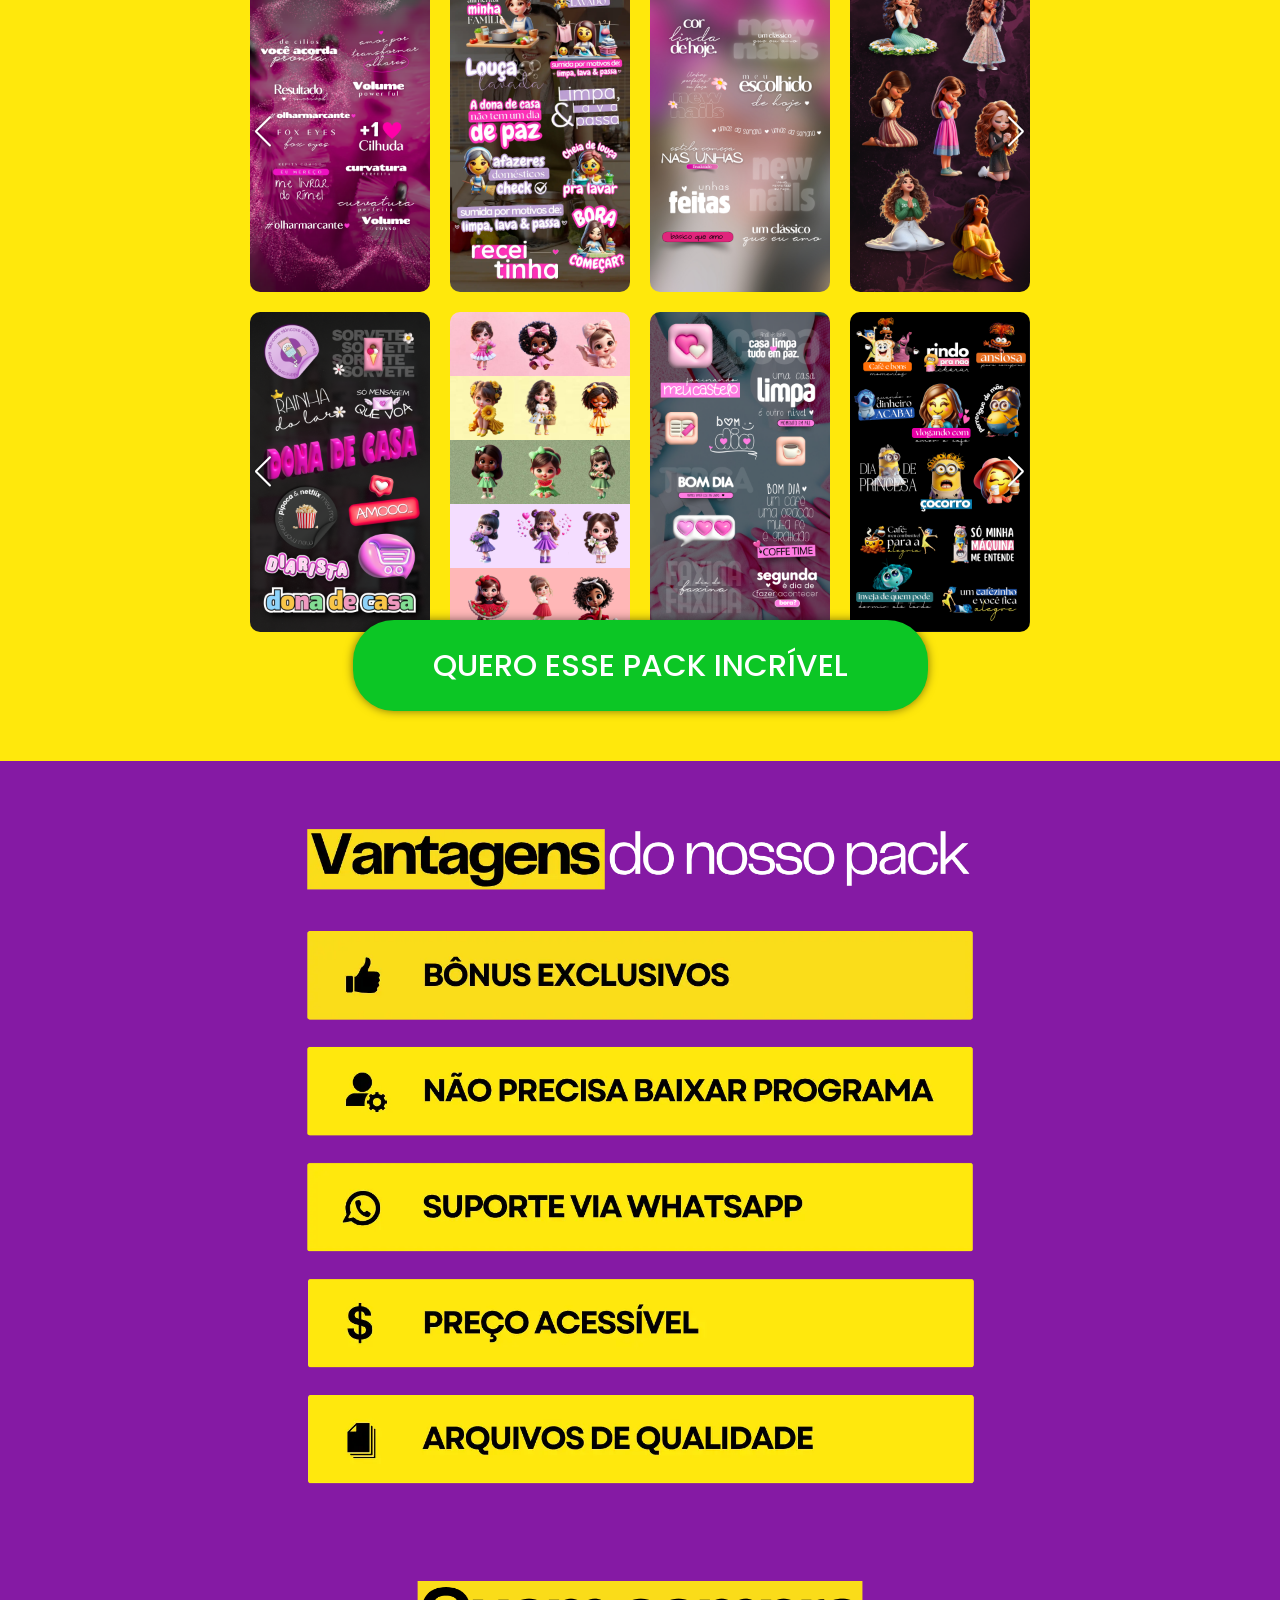
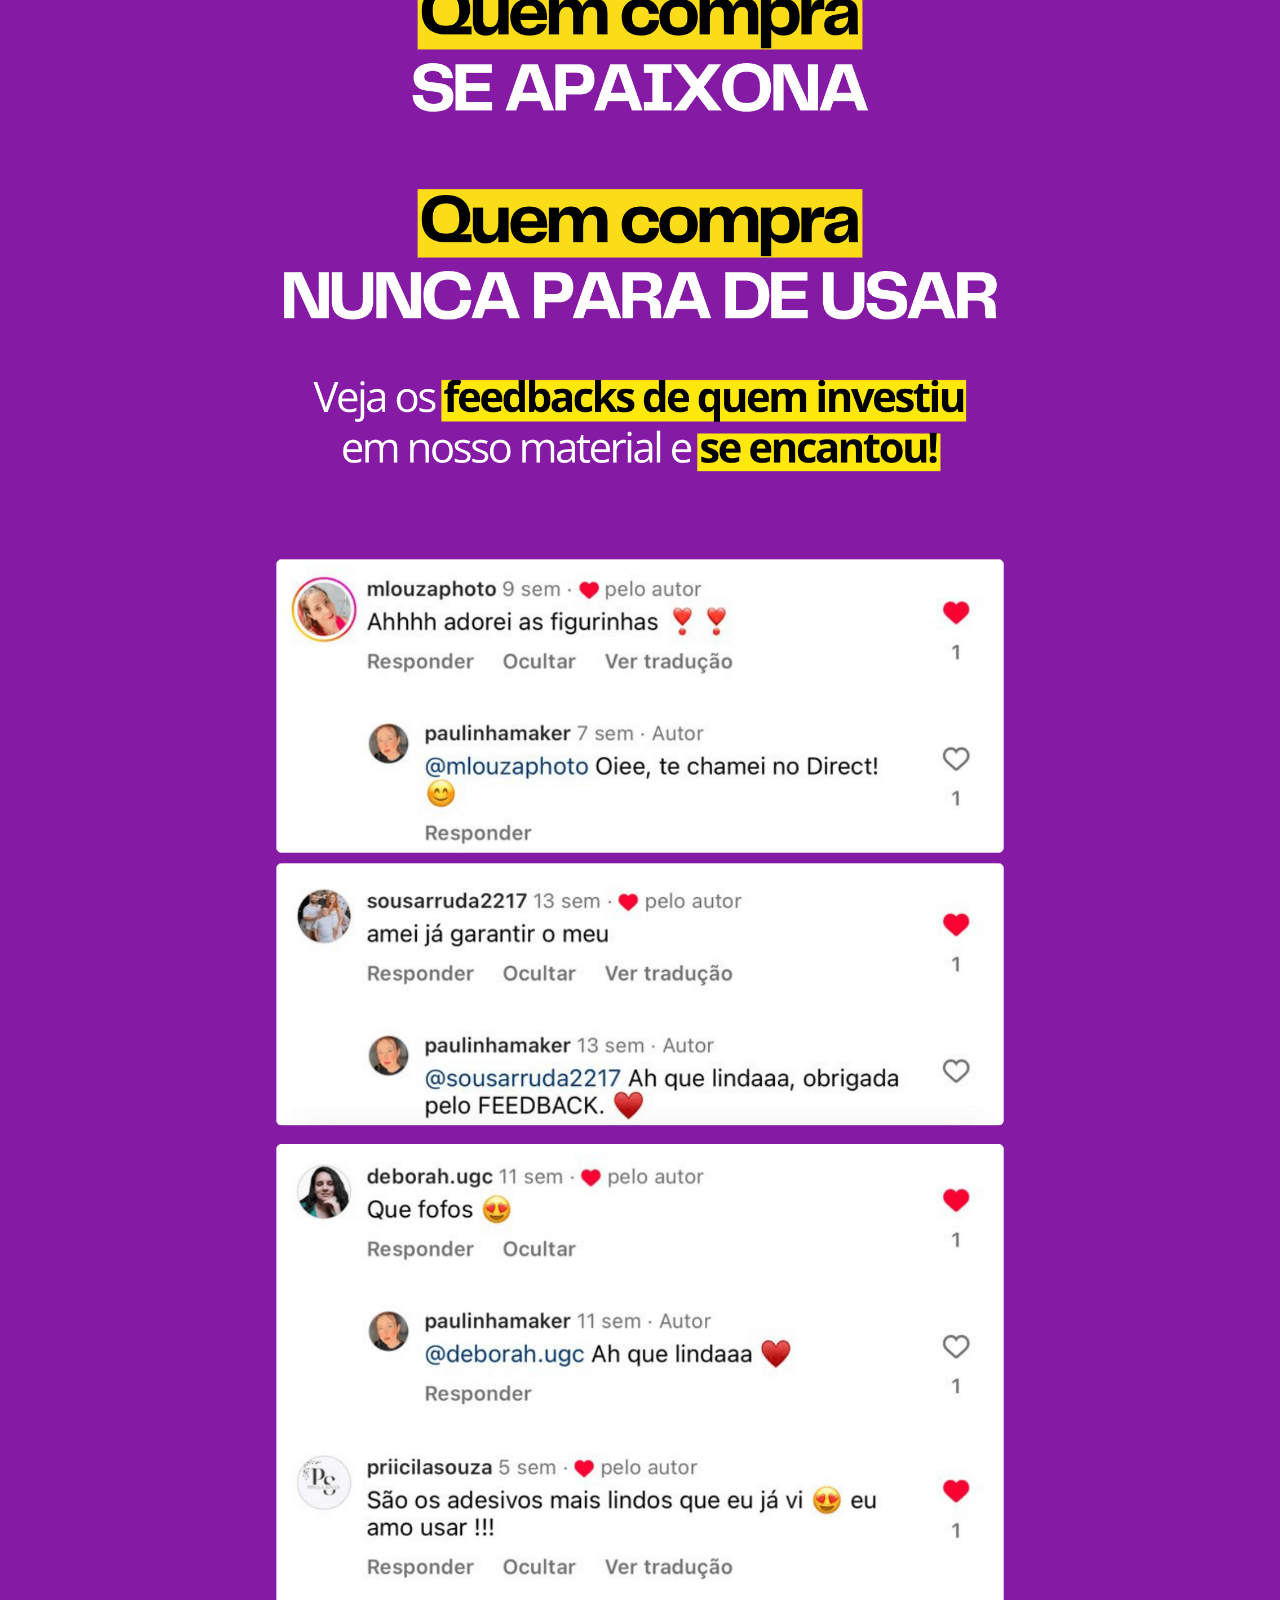
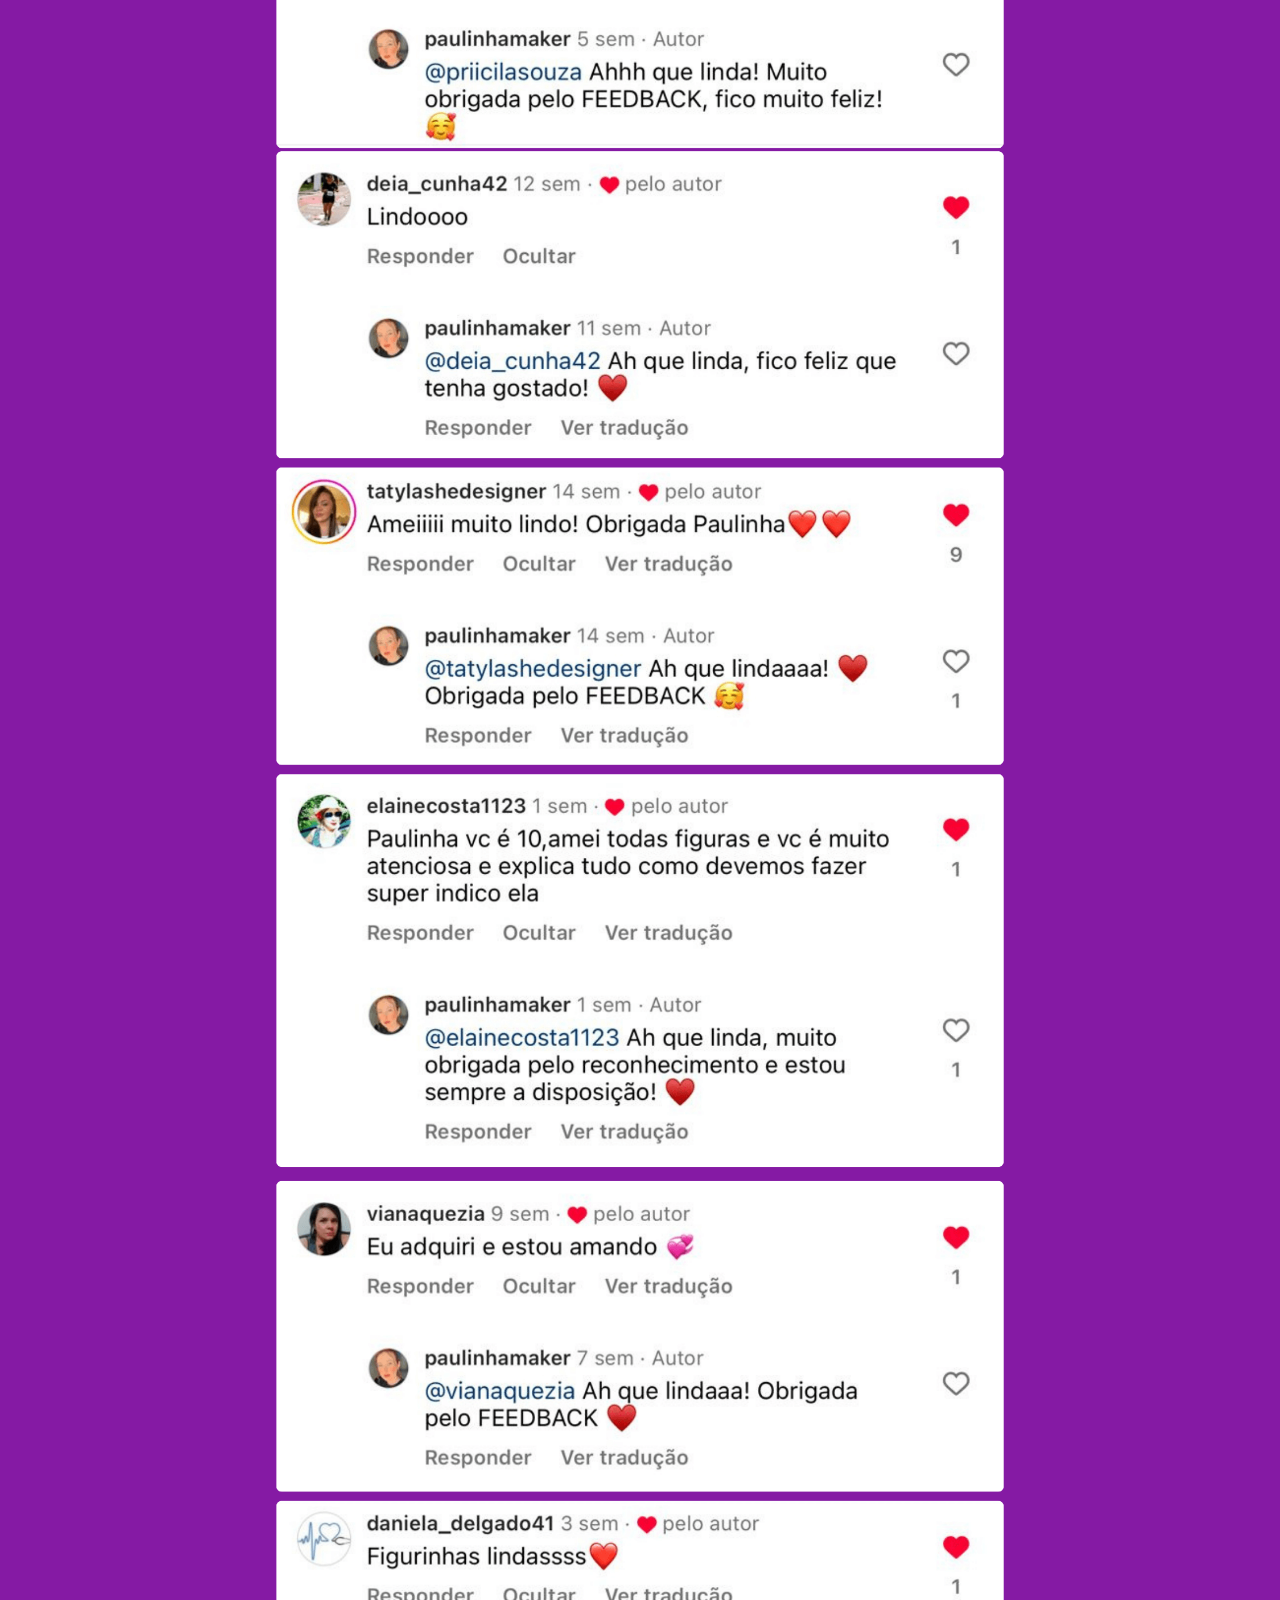
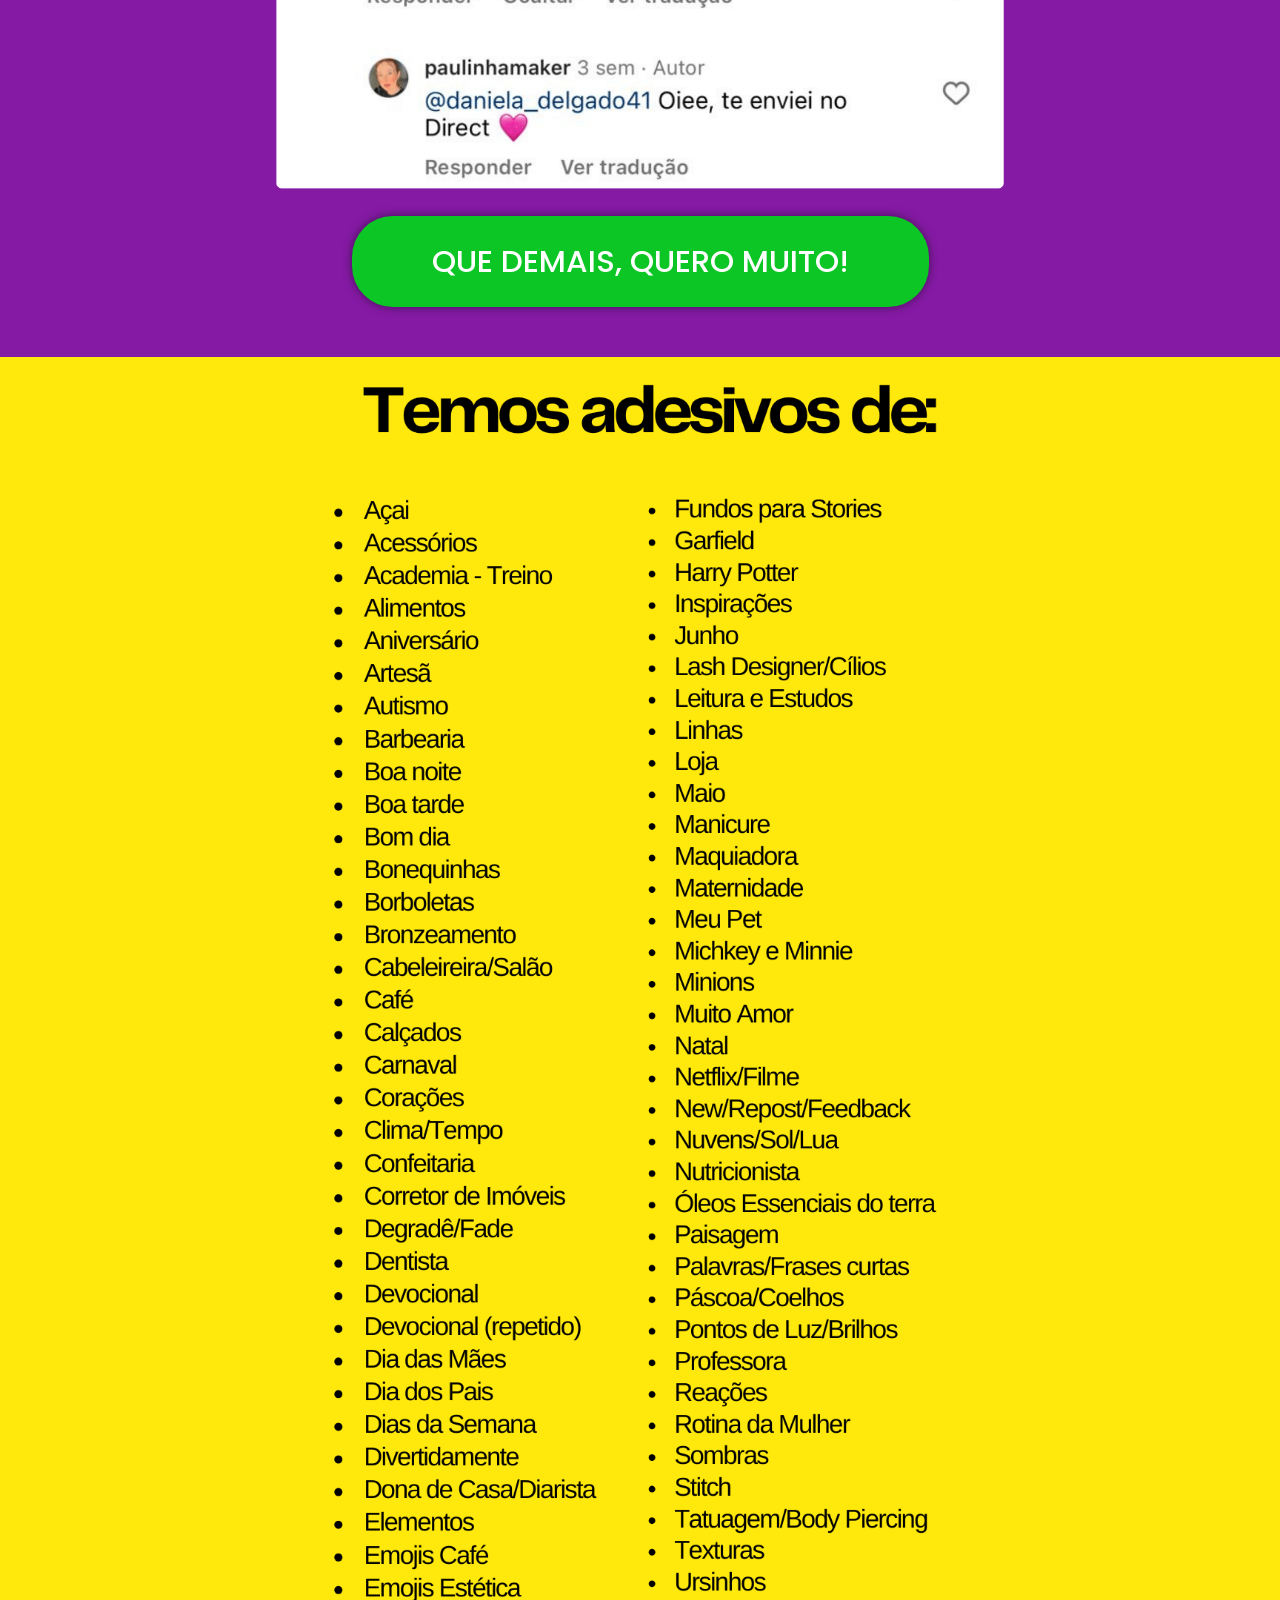
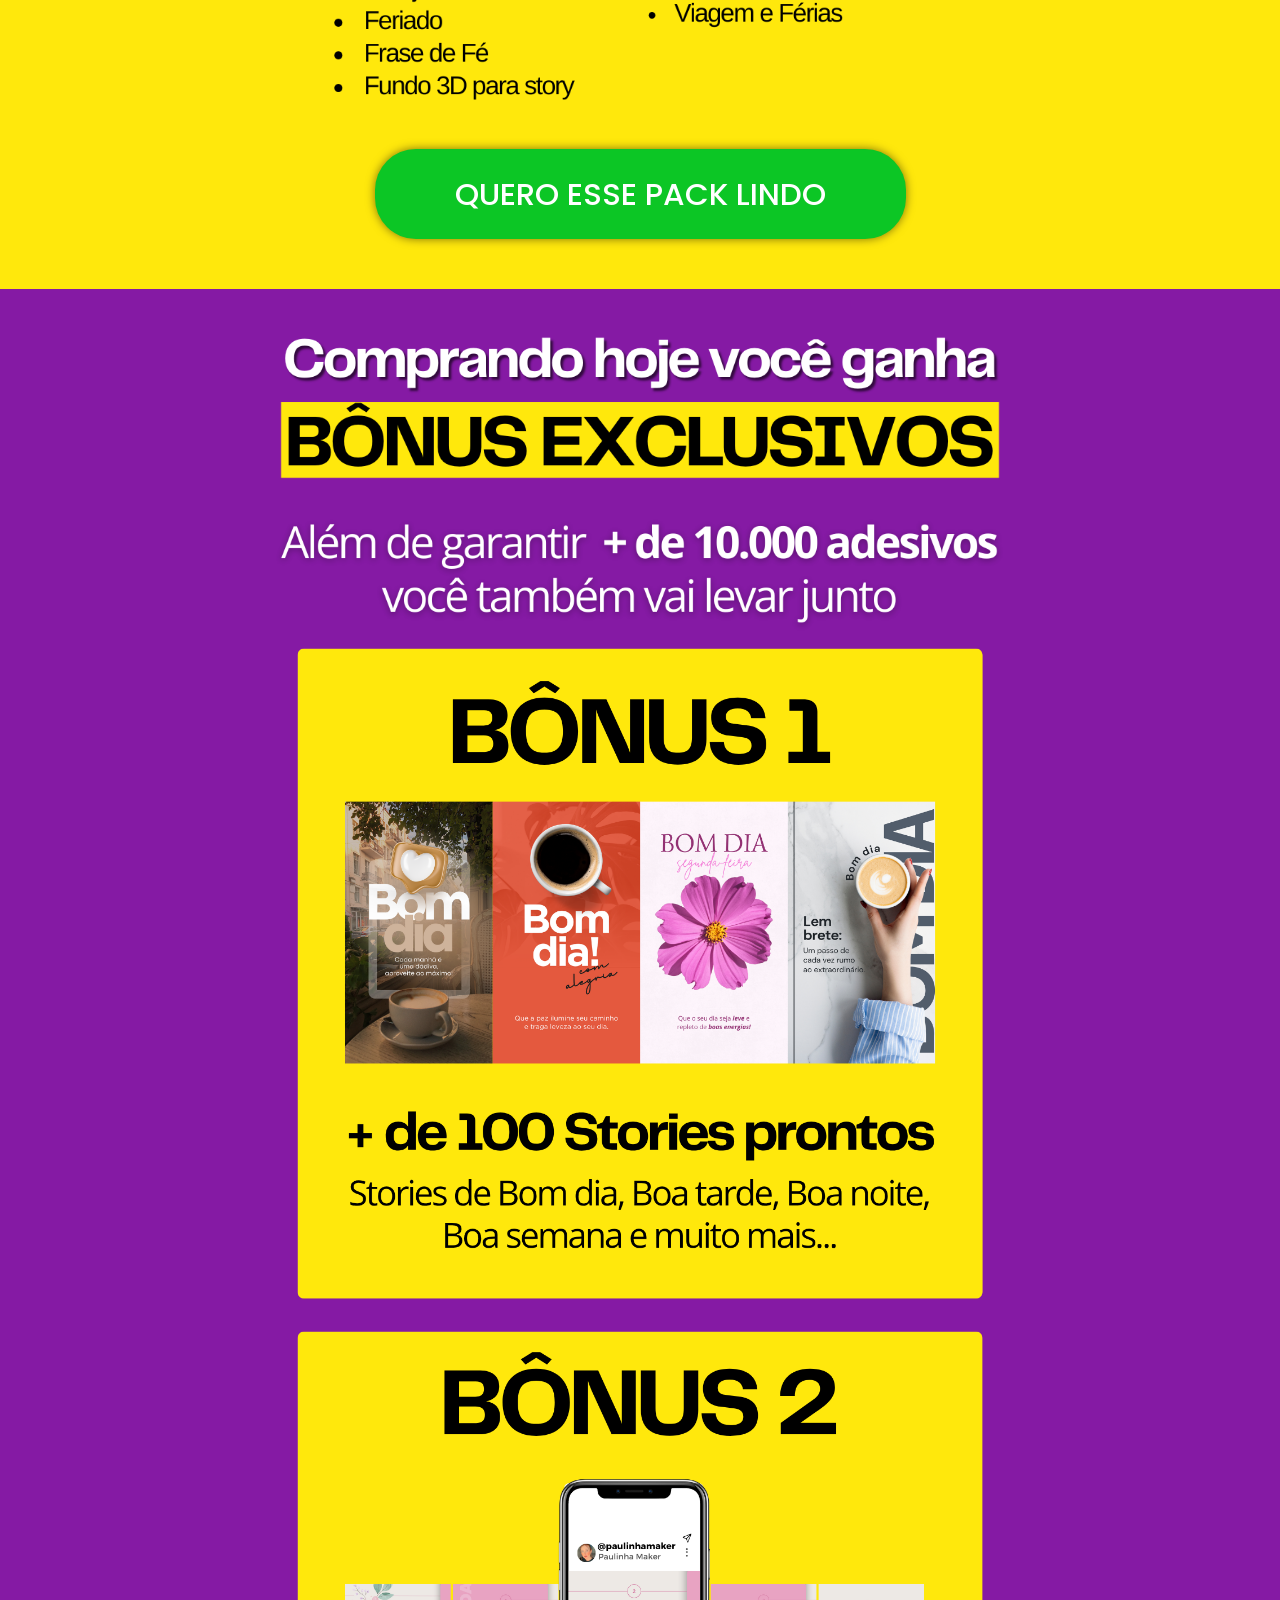
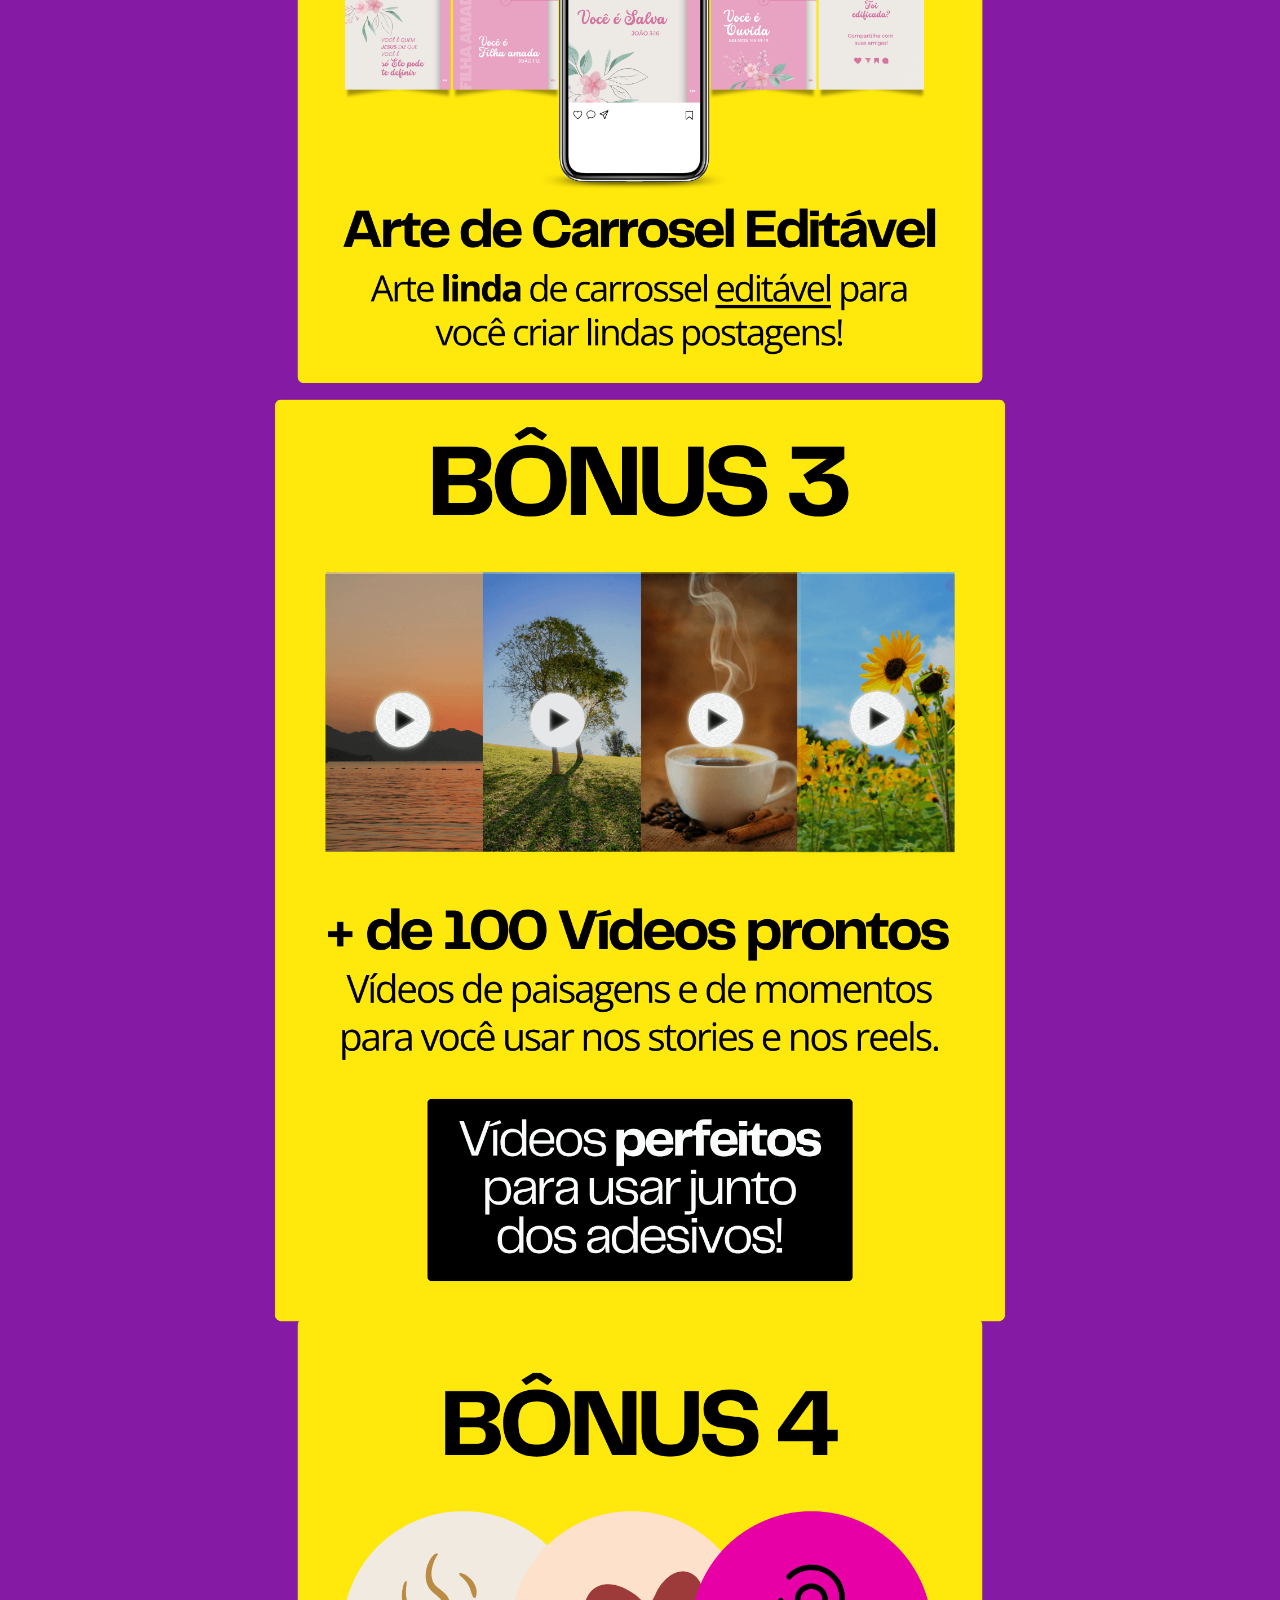
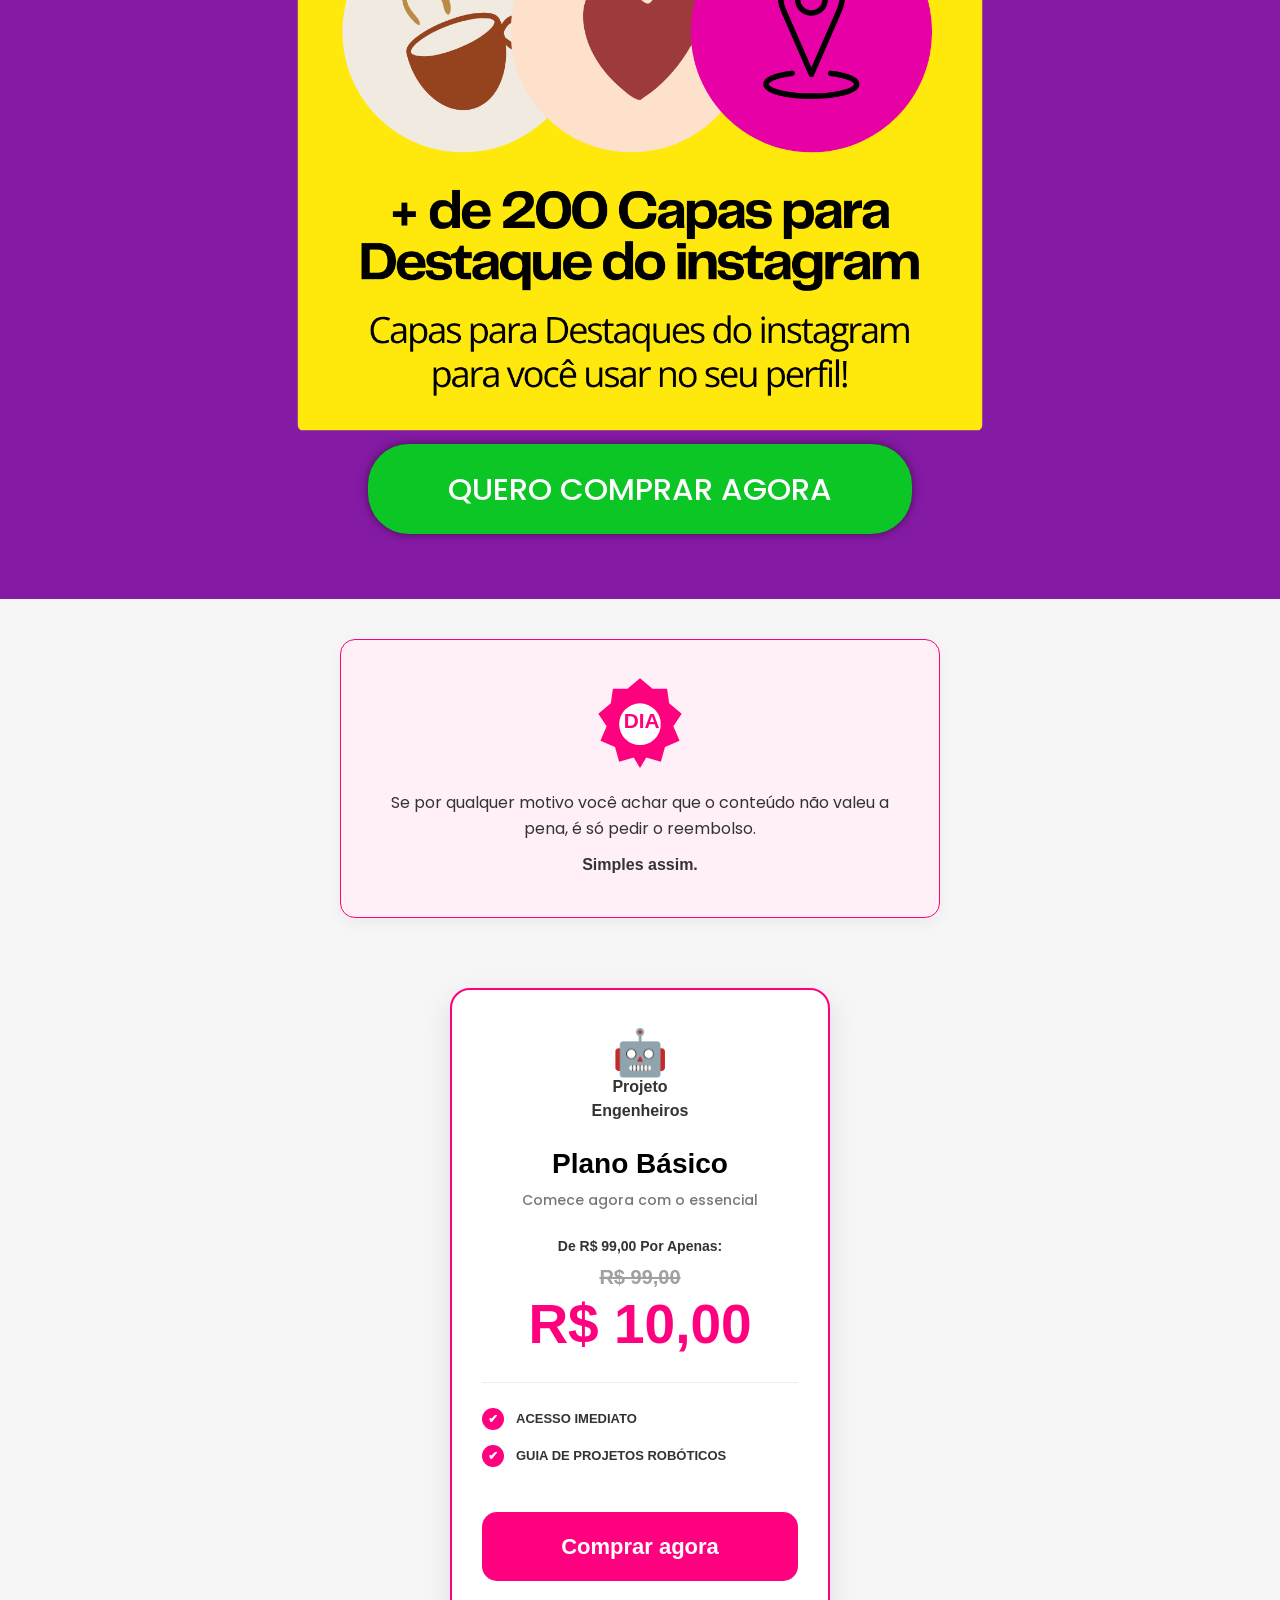
==== commit d583adb7: "Add guarantee card logic and update Facebook Pixel in head" ====
--- a/index.html
+++ b/index.html
@@ -16,6 +16,26 @@
         href="https://adesivosanimados.com/comments/feed/" />
     <meta name="google-adsense-platform-account" content="ca-host-pub-2644536267352236">
     <meta name="google-adsense-platform-domain" content="sitekit.withgoogle.com">
+
+    <!-- Meta Pixel Code -->
+    <script>
+        !function (f, b, e, v, n, t, s) {
+            if (f.fbq) return; n = f.fbq = function () {
+                n.callMethod ?
+                    n.callMethod.apply(n, arguments) : n.queue.push(arguments)
+            };
+            if (!f._fbq) f._fbq = n; n.push = n; n.loaded = !0; n.version = '2.0';
+            n.queue = []; t = b.createElement(e); t.async = !0;
+            t.src = v; s = b.getElementsByTagName(e)[0];
+            s.parentNode.insertBefore(t, s)
+        }(window, document, 'script',
+            'https://connect.facebook.net/en_US/fbevents.js');
+        fbq('init', '942056364896696');
+        fbq('track', 'PageView');
+    </script>
+    <noscript><img height="1" width="1" style="display:none"
+            src="https://www.facebook.com/tr?id=942056364896696&ev=PageView&noscript=1" /></noscript>
+    <!-- End Meta Pixel Code -->
 
     <link rel="stylesheet" href="https://cdn.jsdelivr.net/npm/swiper@11/swiper-bundle.min.css" />
     <link rel="stylesheet" href="style.css">
@@ -246,6 +266,22 @@
     <!-- SECTION 8 (Comprar) -->
     <section class="section section-gray" id="comprar" style="padding-top: 40px; padding-bottom: 40px;">
         <div class="container container-tight" style="background: transparent;">
+
+            <div class="guarantee-card">
+                <div class="guarantee-icon">
+                    <svg viewBox="0 0 24 24" width="100" height="100" fill="var(--pink)"
+                        xmlns="http://www.w3.org/2000/svg">
+                        <path
+                            d="M12 2L15 4.5L18.5 4.5L19 8L22 10.5L20 13.5L21.5 17L18 18.5L17 22L13.5 21L12 23.5L10.5 21L7 22L6 18.5L2.5 17L4 13.5L2 10.5L5 8L5.5 4.5L9 4.5L12 2Z"
+                            fill="var(--pink)" />
+                        <circle cx="12" cy="13" r="5" fill="#fff" />
+                        <text x="12" y="14" fill="var(--pink)" font-size="5" font-weight="900" text-anchor="middle"
+                            font-family="Arial">7 DIAS</text>
+                    </svg>
+                </div>
+                <p>Se por qualquer motivo você achar que o conteúdo não valeu a pena, é só pedir o reembolso.</p>
+                <p><strong>Simples assim.</strong></p>
+            </div>
 
             <div class="pricing-wrapper">
 
@@ -398,19 +434,12 @@
             gtag("set", "developer_id.dZTNiMT", true);
             gtag("config", "GT-TNPQ3Z5N");
             gtag("config", "AW-18006594144");
-
-            // Facebook Pixel
-            !function (f, b, e, v, n, t, s) { if (f.fbq) return; n = f.fbq = function () { n.callMethod ? n.callMethod.apply(n, arguments) : n.queue.push(arguments) }; if (!f._fbq) f._fbq = n; n.push = n; n.loaded = !0; n.version = '2.0'; n.queue = []; t = b.createElement(e); t.async = !0; t.src = v; s = b.getElementsByTagName(e)[0]; s.parentNode.insertBefore(t, s) }(window, document, 'script', 'https://connect.facebook.net/en_US/fbevents.js');
-            fbq('init', '478677501286607');
-            fbq('track', 'PageView');
         };
 
         // Load after interaction or 3 seconds
         ['scroll', 'mousemove', 'touchstart', 'click'].forEach(evt => document.addEventListener(evt, loadTracking, { once: true }));
         setTimeout(loadTracking, 3000);
     </script>
-    <noscript><img height="1" width="1" style="display:none"
-            src="https://www.facebook.com/tr?id=478677501286607&ev=PageView&noscript=1" /></noscript>
 </body>
 
 </html>
--- a/style.css
+++ b/style.css
@@ -454,4 +454,30 @@
 .pricing-guarantee img {
     width: 20px;
     margin-right: 5px;
+}
+
+/* Guarantee Section Card */
+.guarantee-card {
+    background-color: var(--pink-light);
+    border: 1px solid var(--pink);
+    border-radius: 15px;
+    padding: 30px;
+    text-align: center;
+    max-width: 600px;
+    margin: 0 auto 40px auto;
+    box-shadow: 0 5px 15px rgba(0, 0, 0, 0.05);
+}
+
+.guarantee-icon {
+    display: flex;
+    justify-content: center;
+    align-items: center;
+    margin-bottom: 20px;
+}
+
+.guarantee-card p {
+    color: var(--text-dark);
+    font-size: 16px;
+    line-height: 1.6;
+    margin-bottom: 10px;
 }
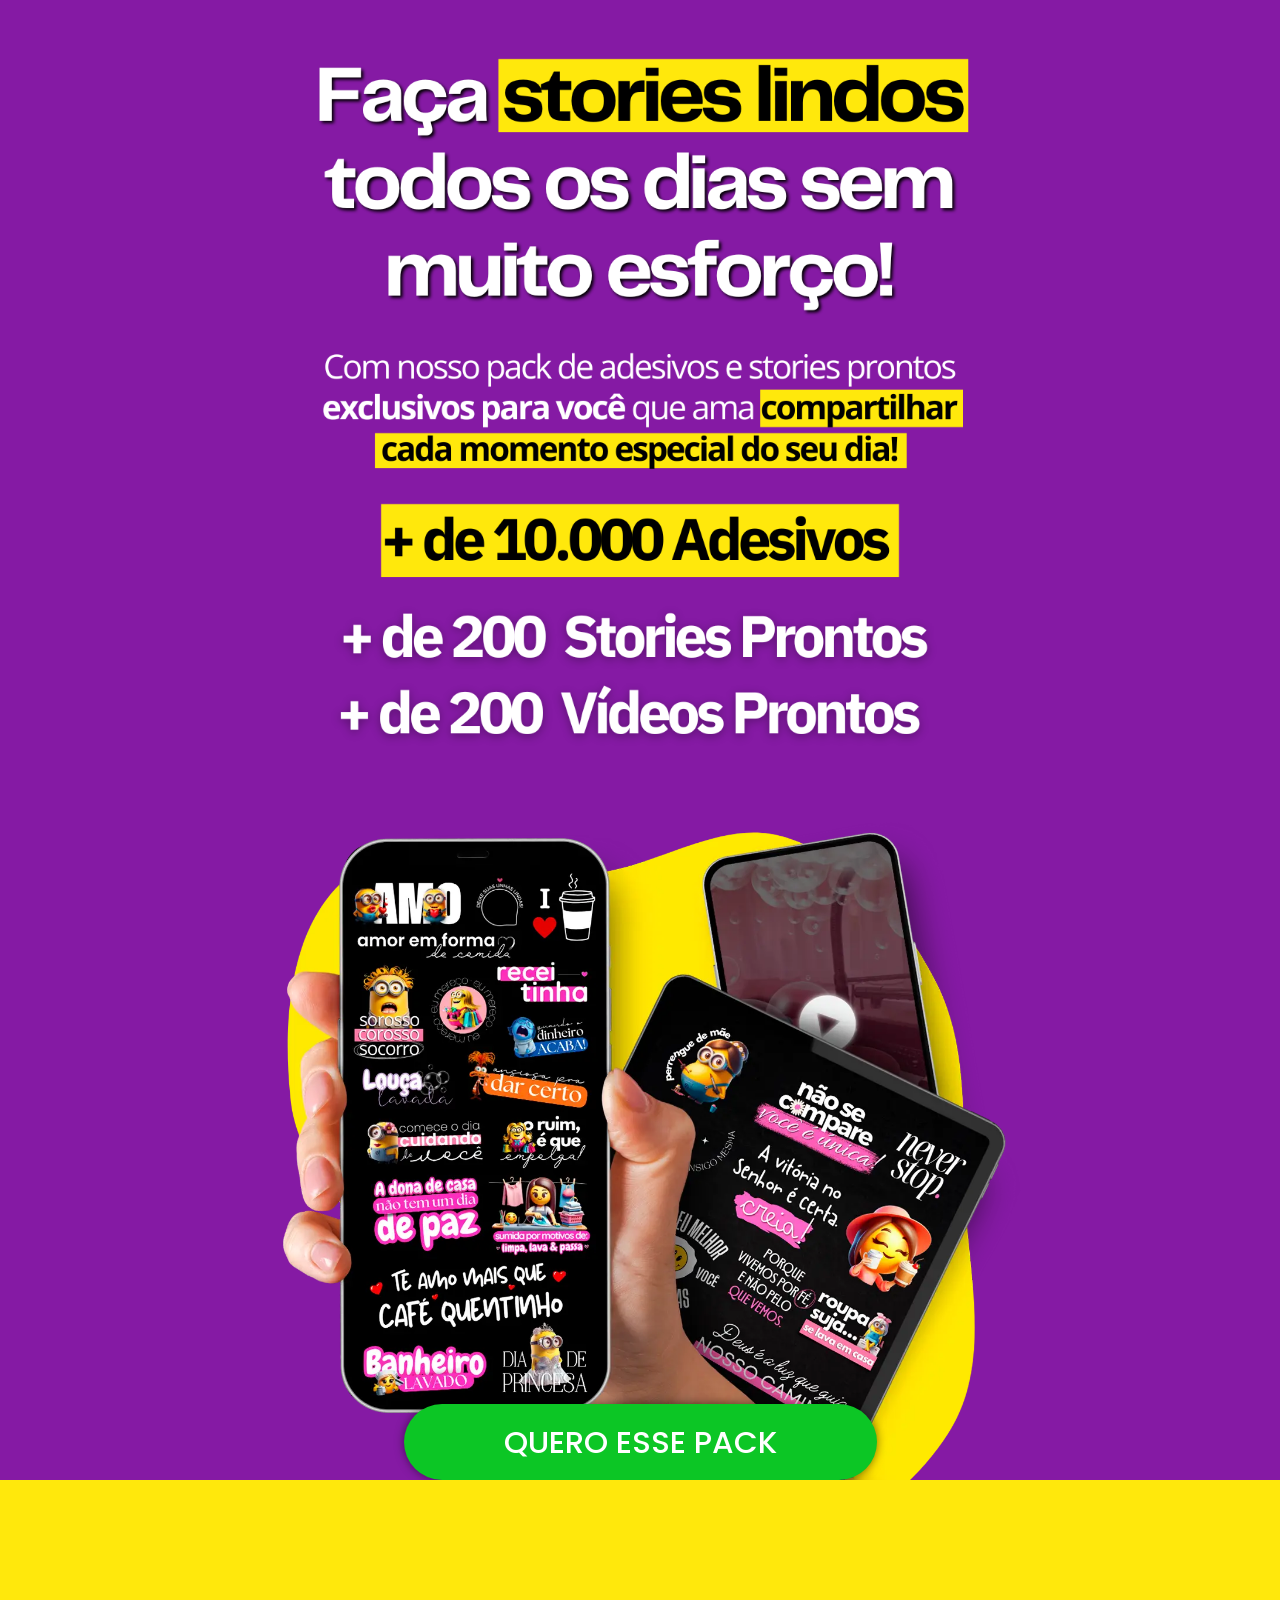
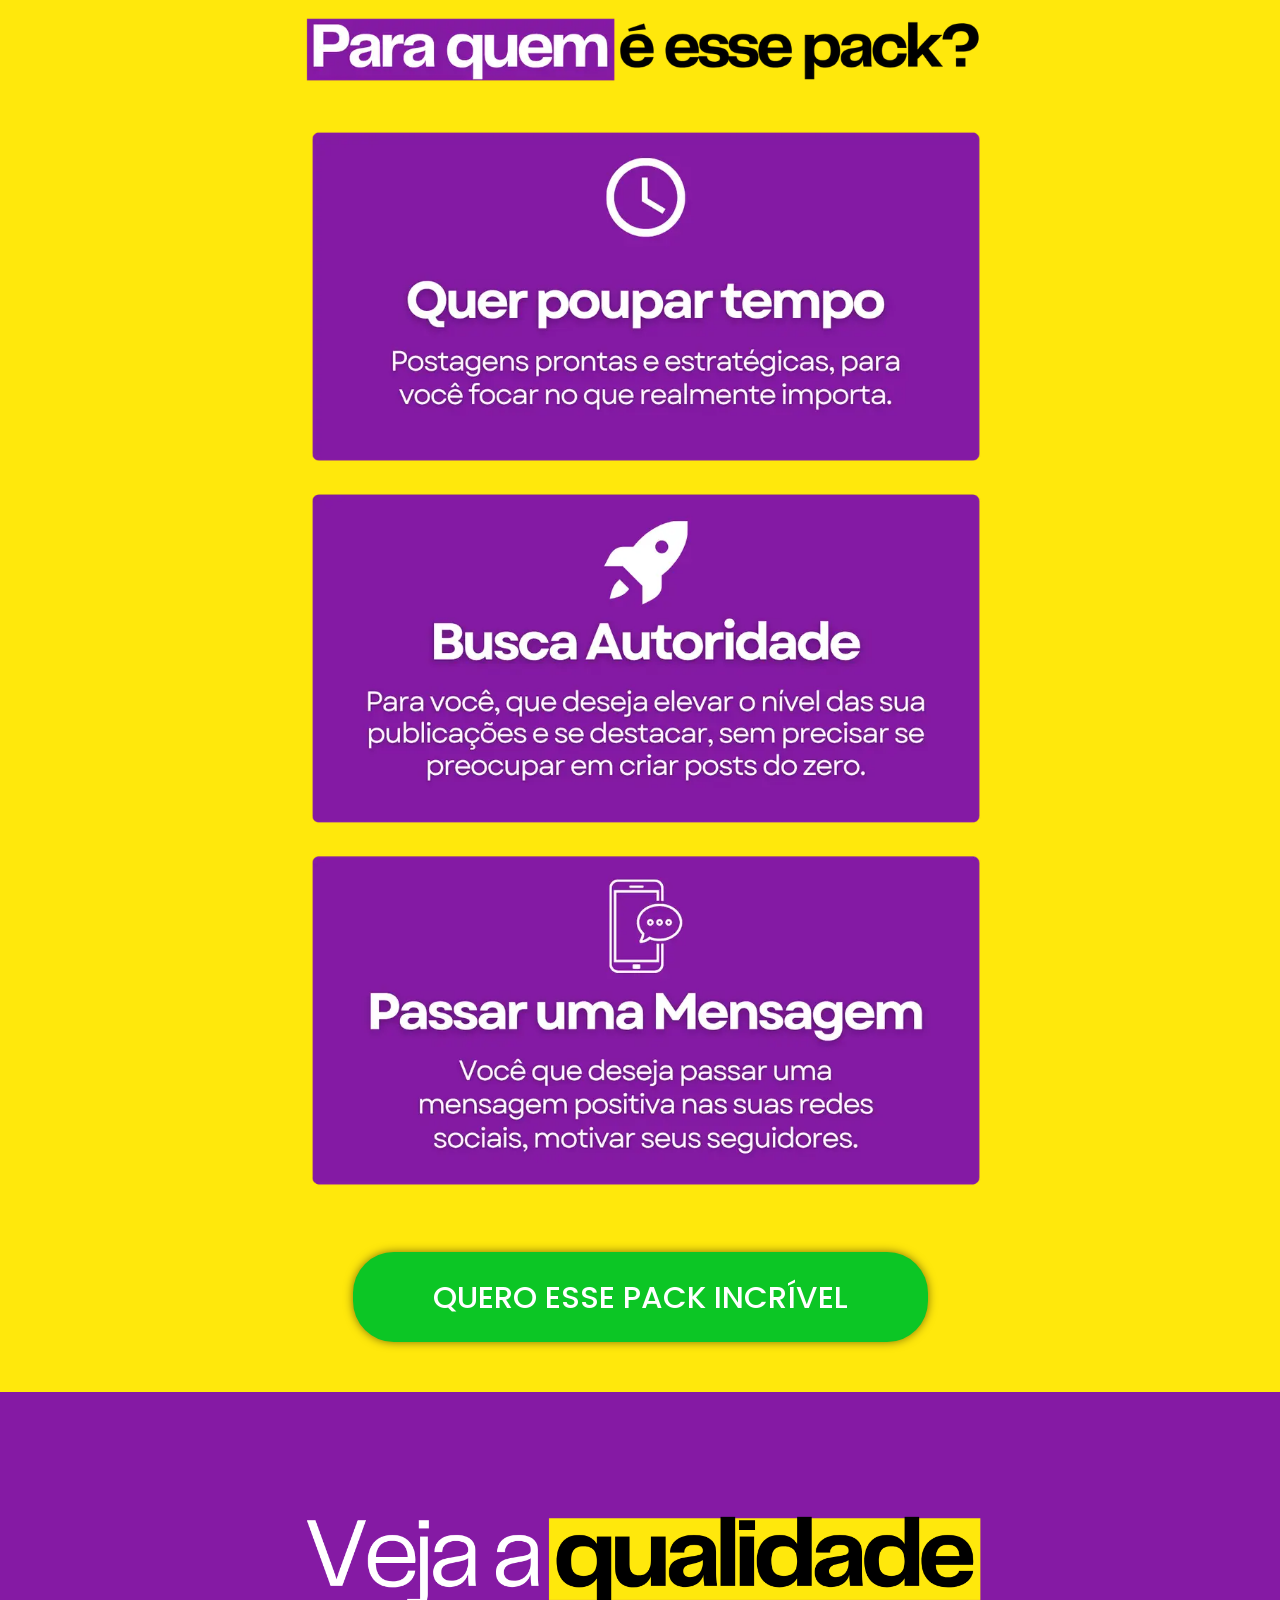
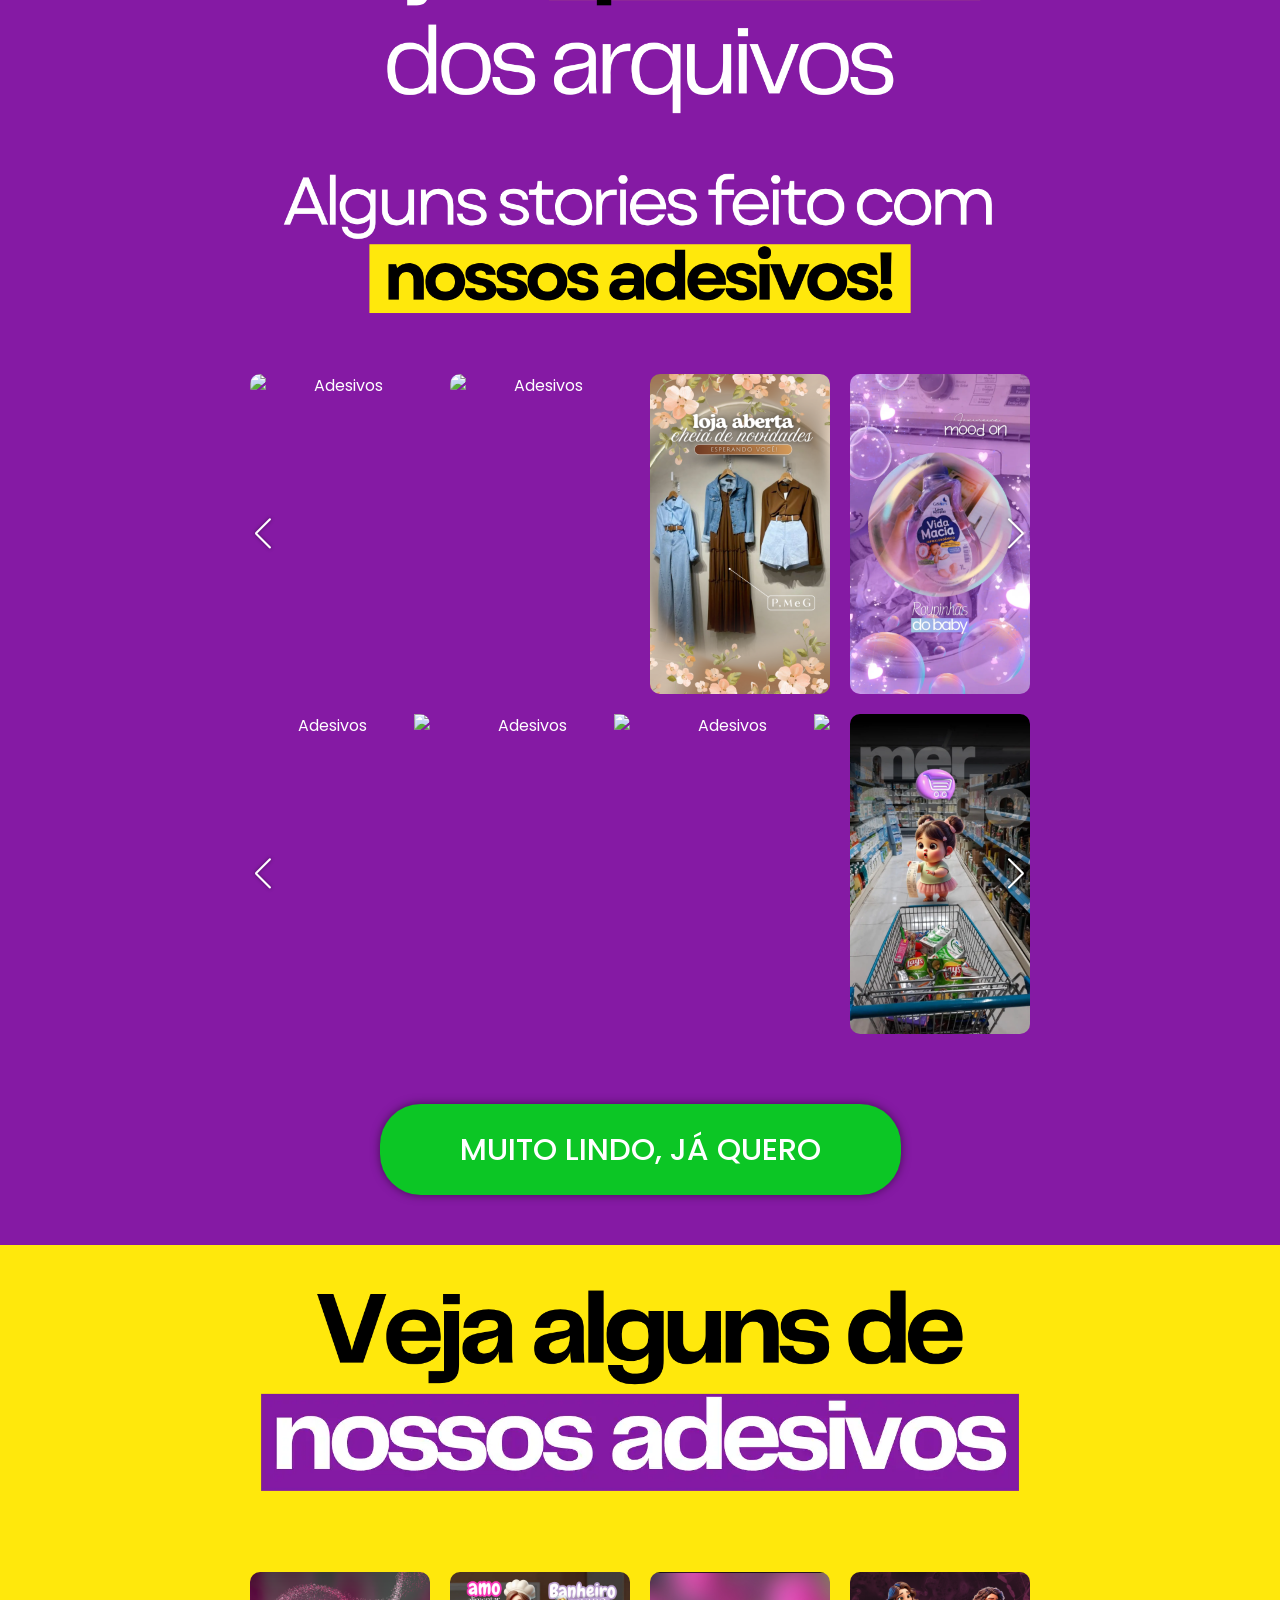
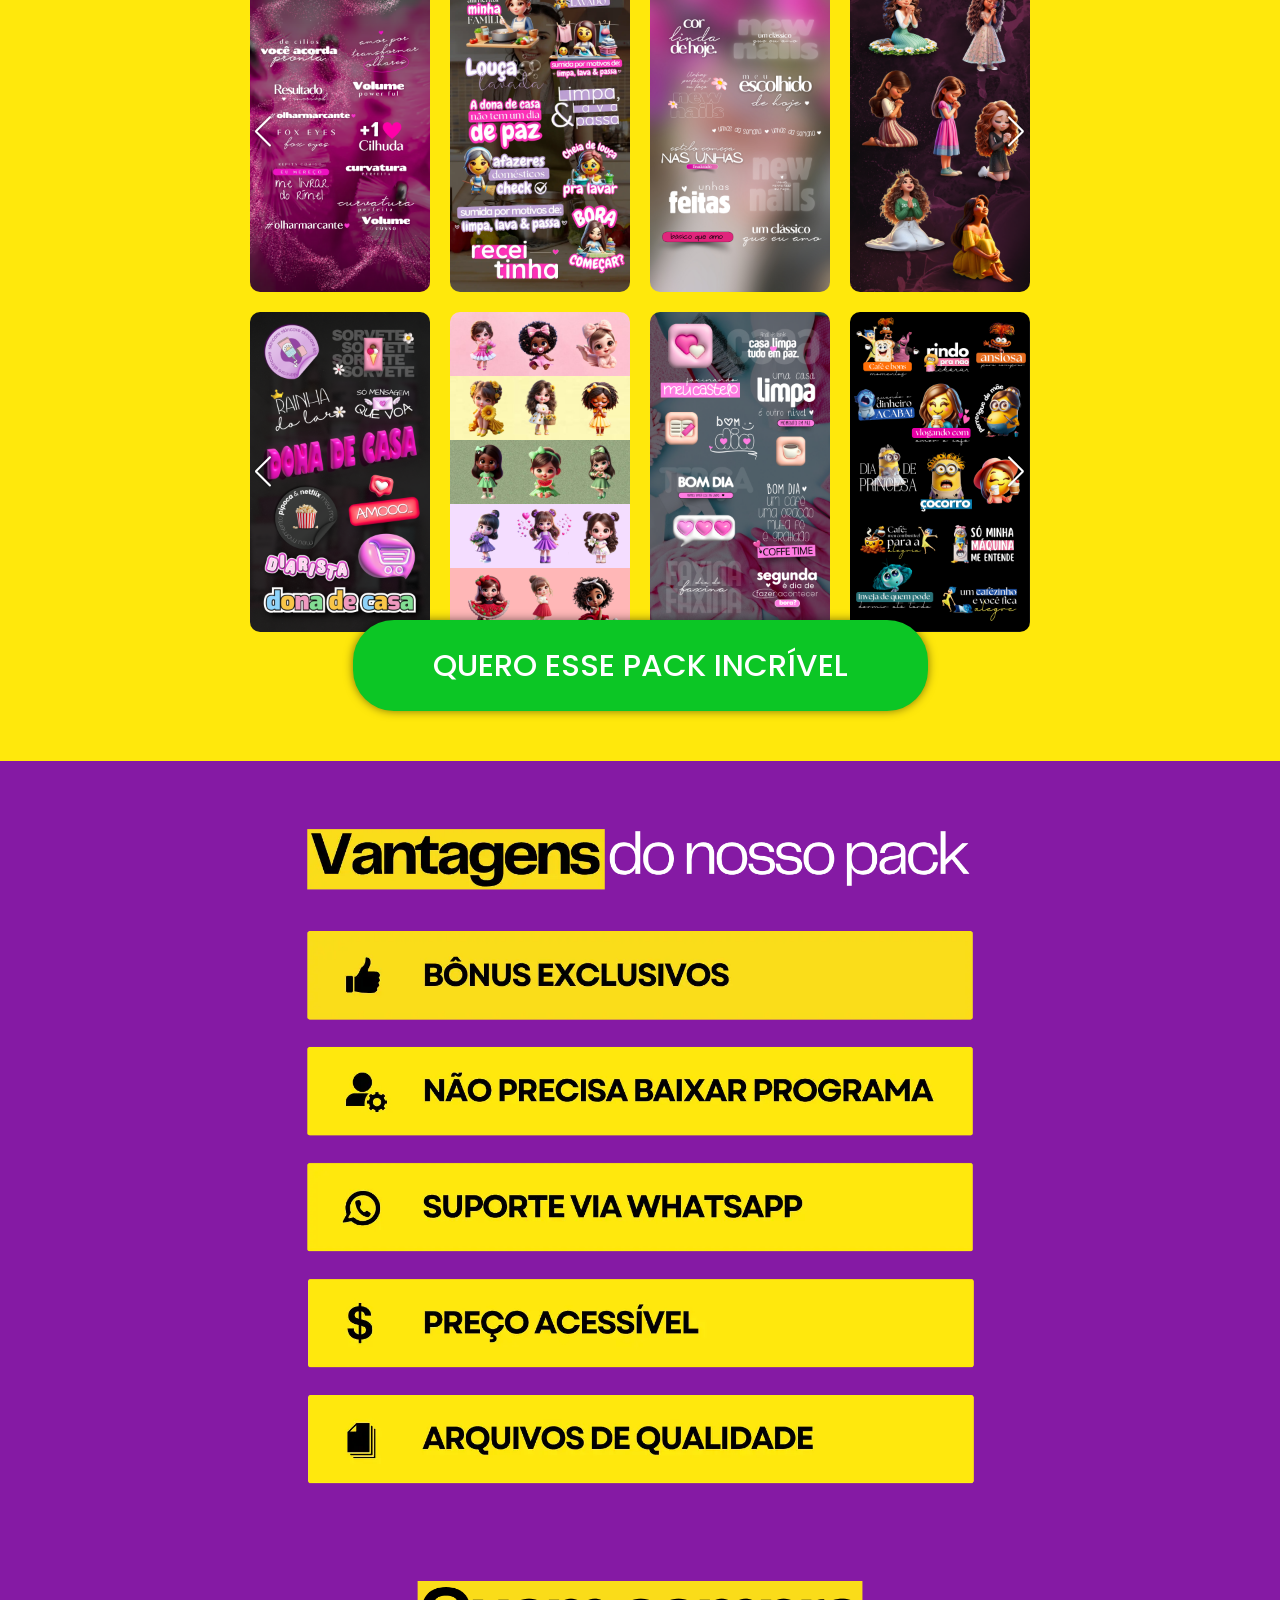
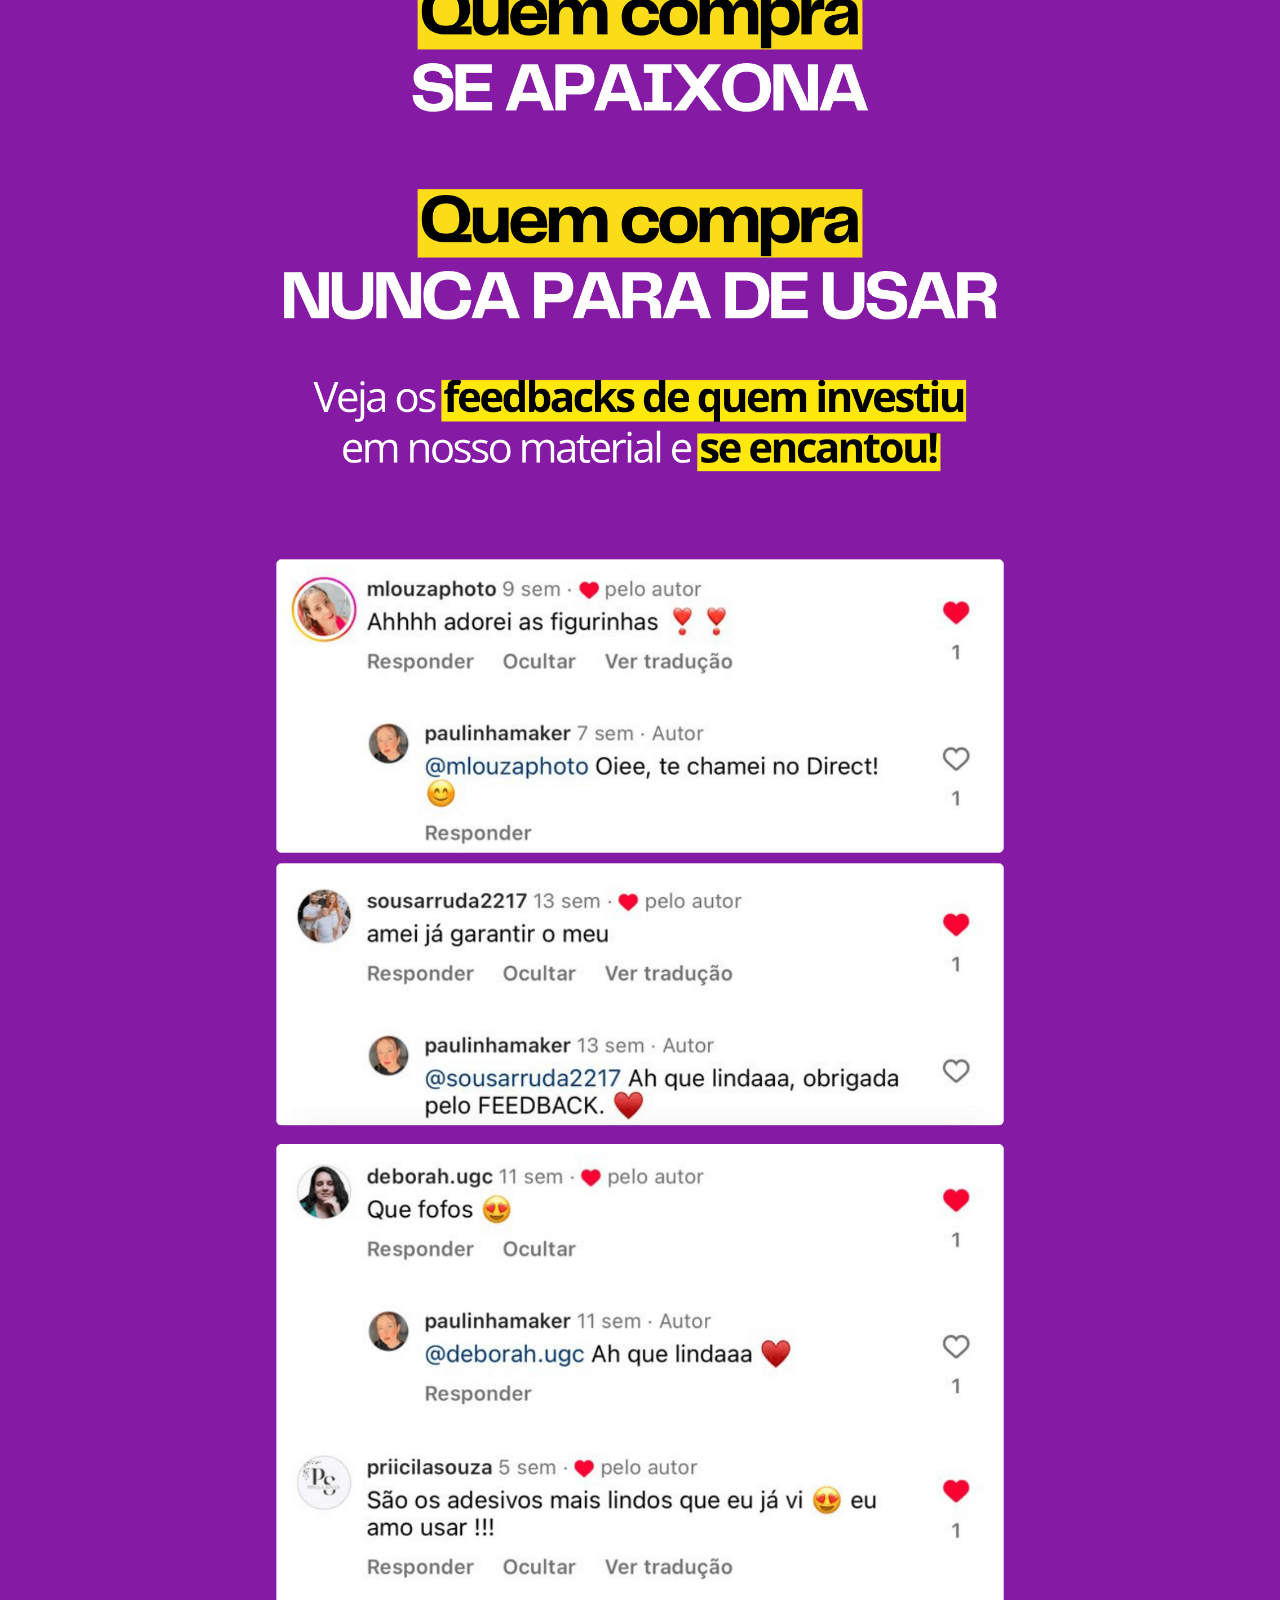
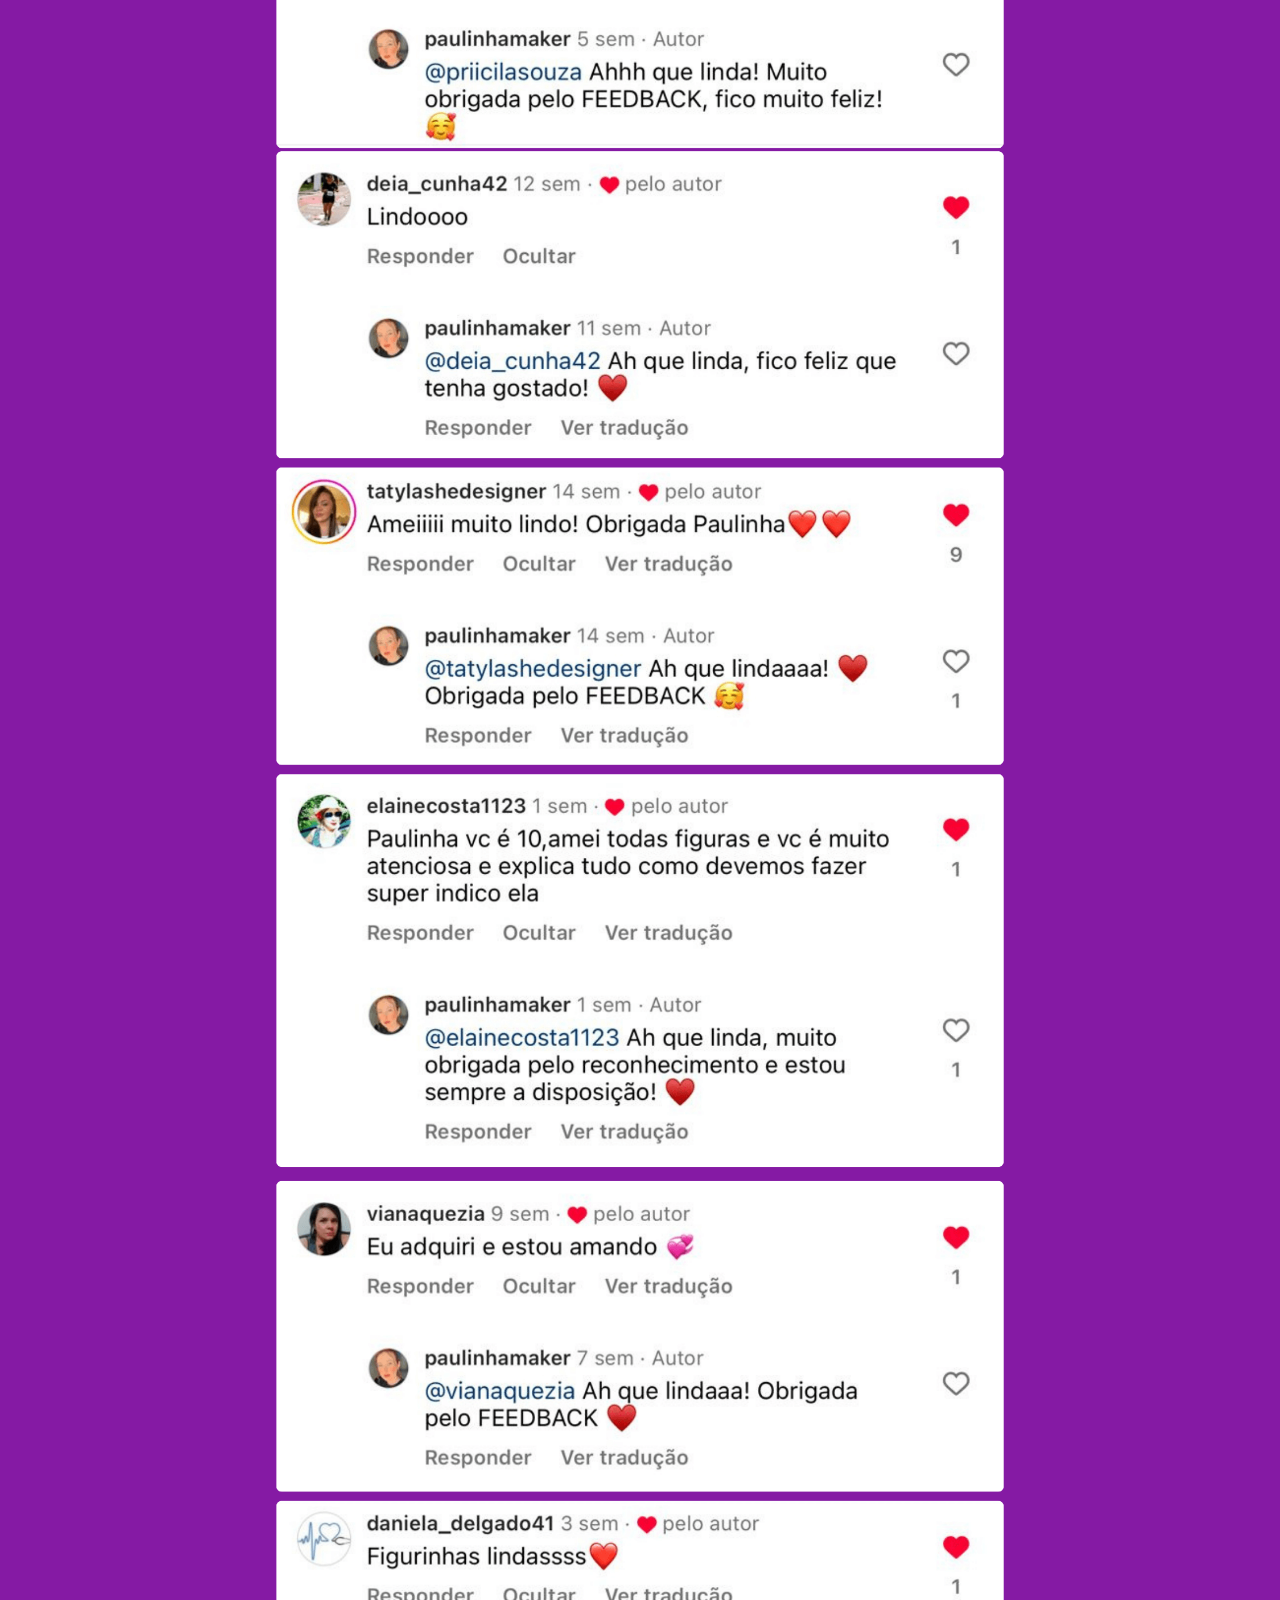
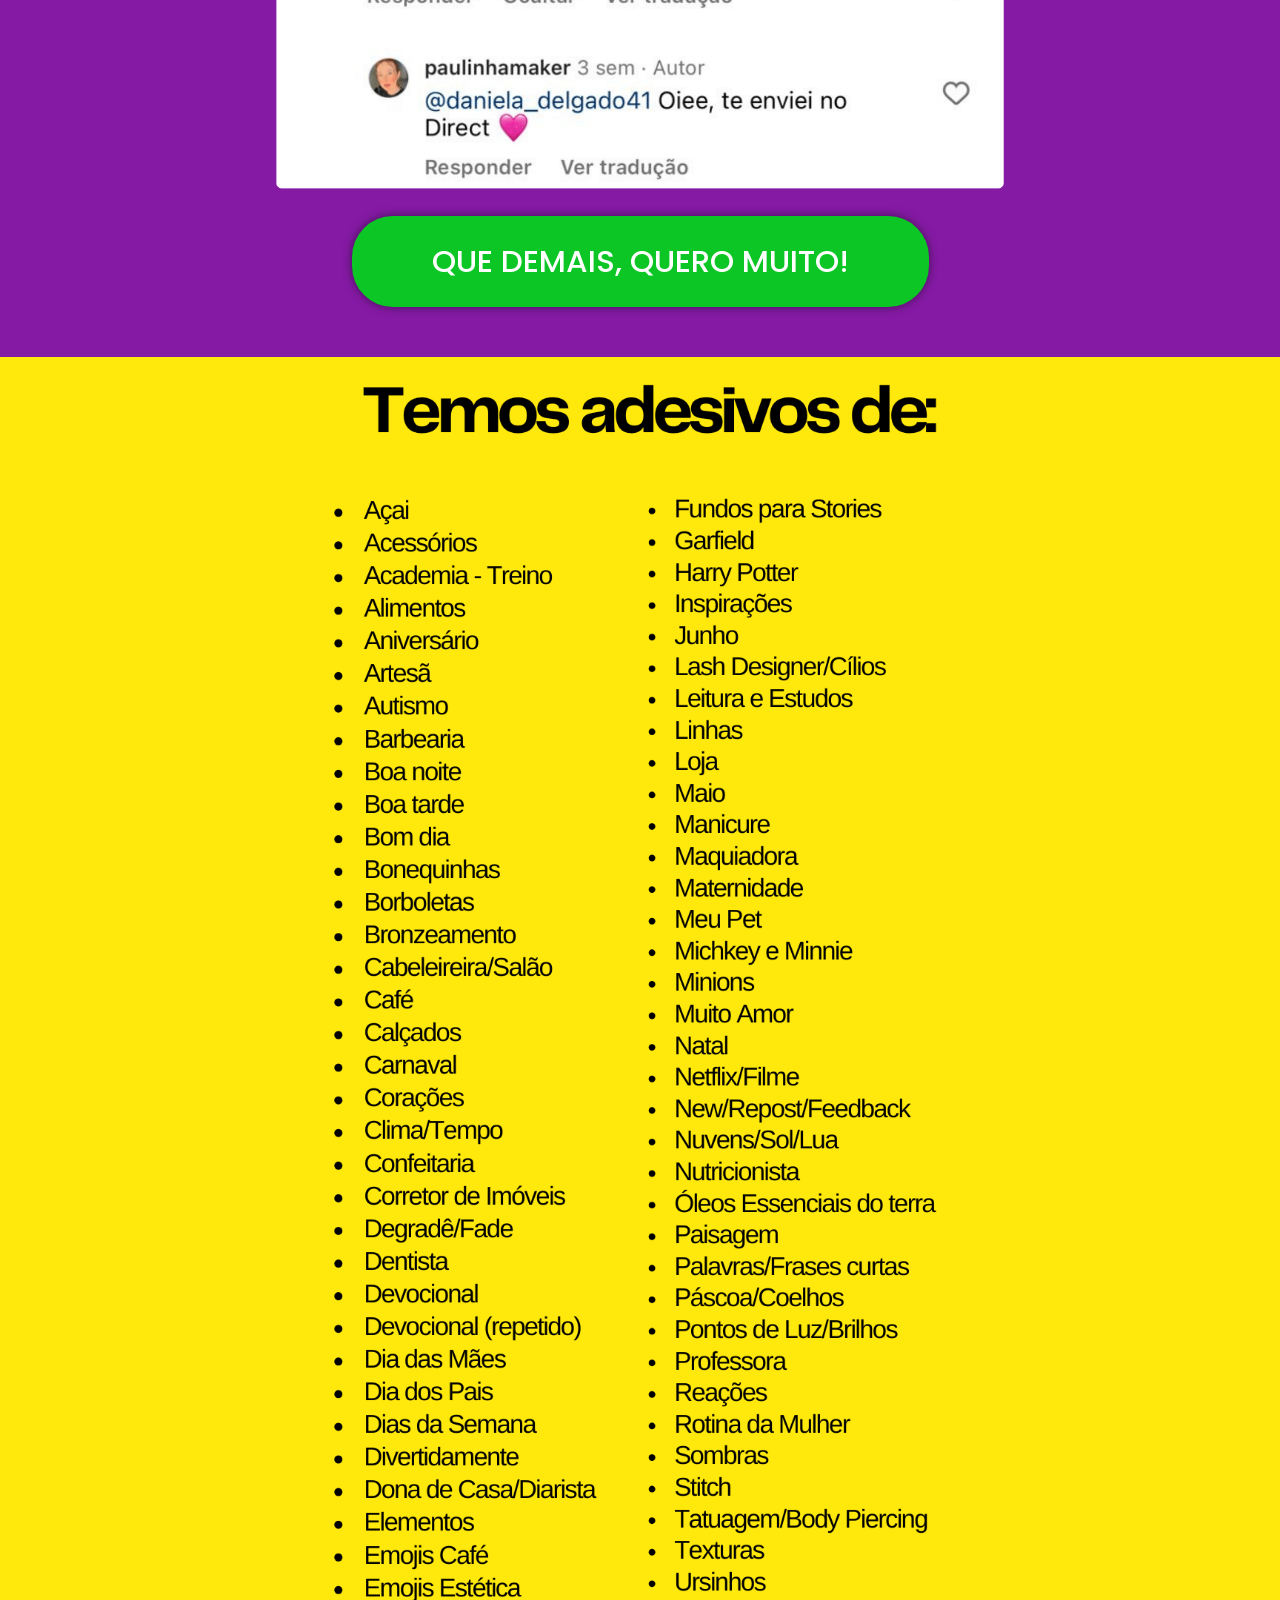
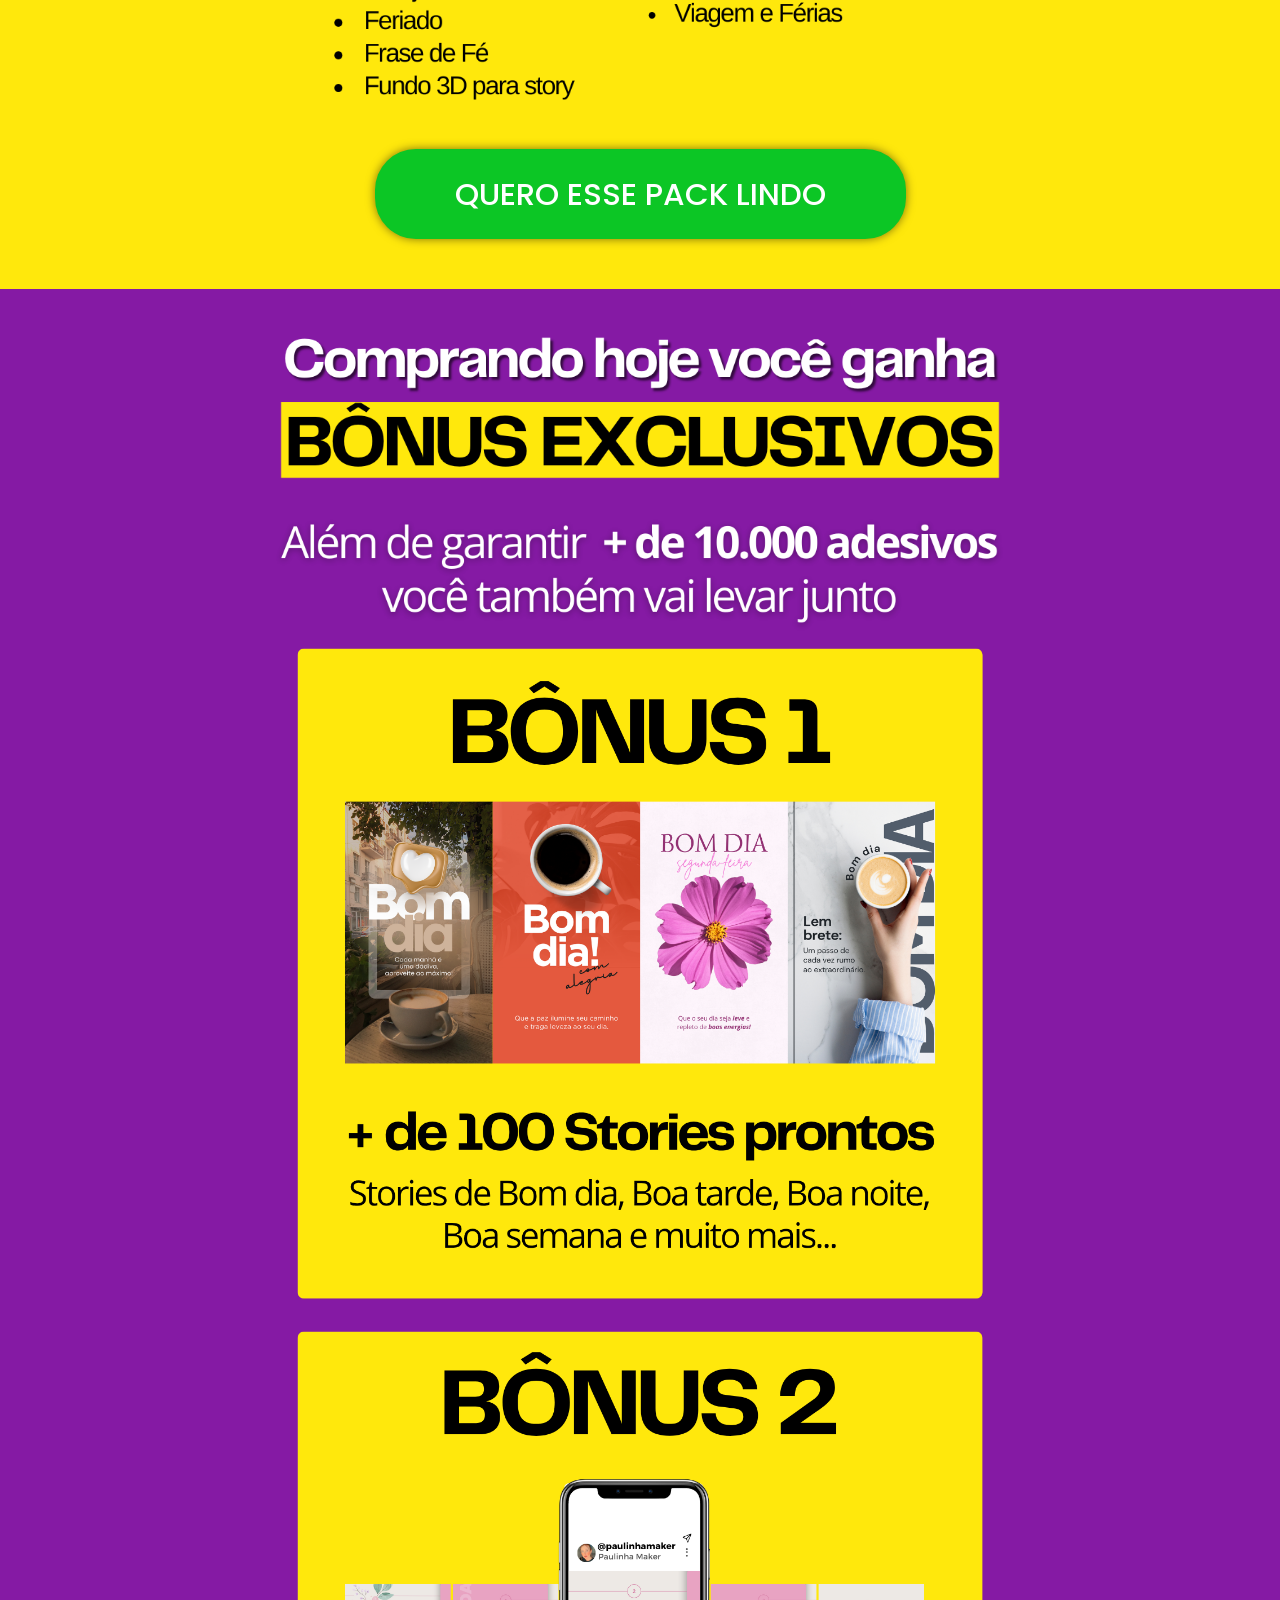
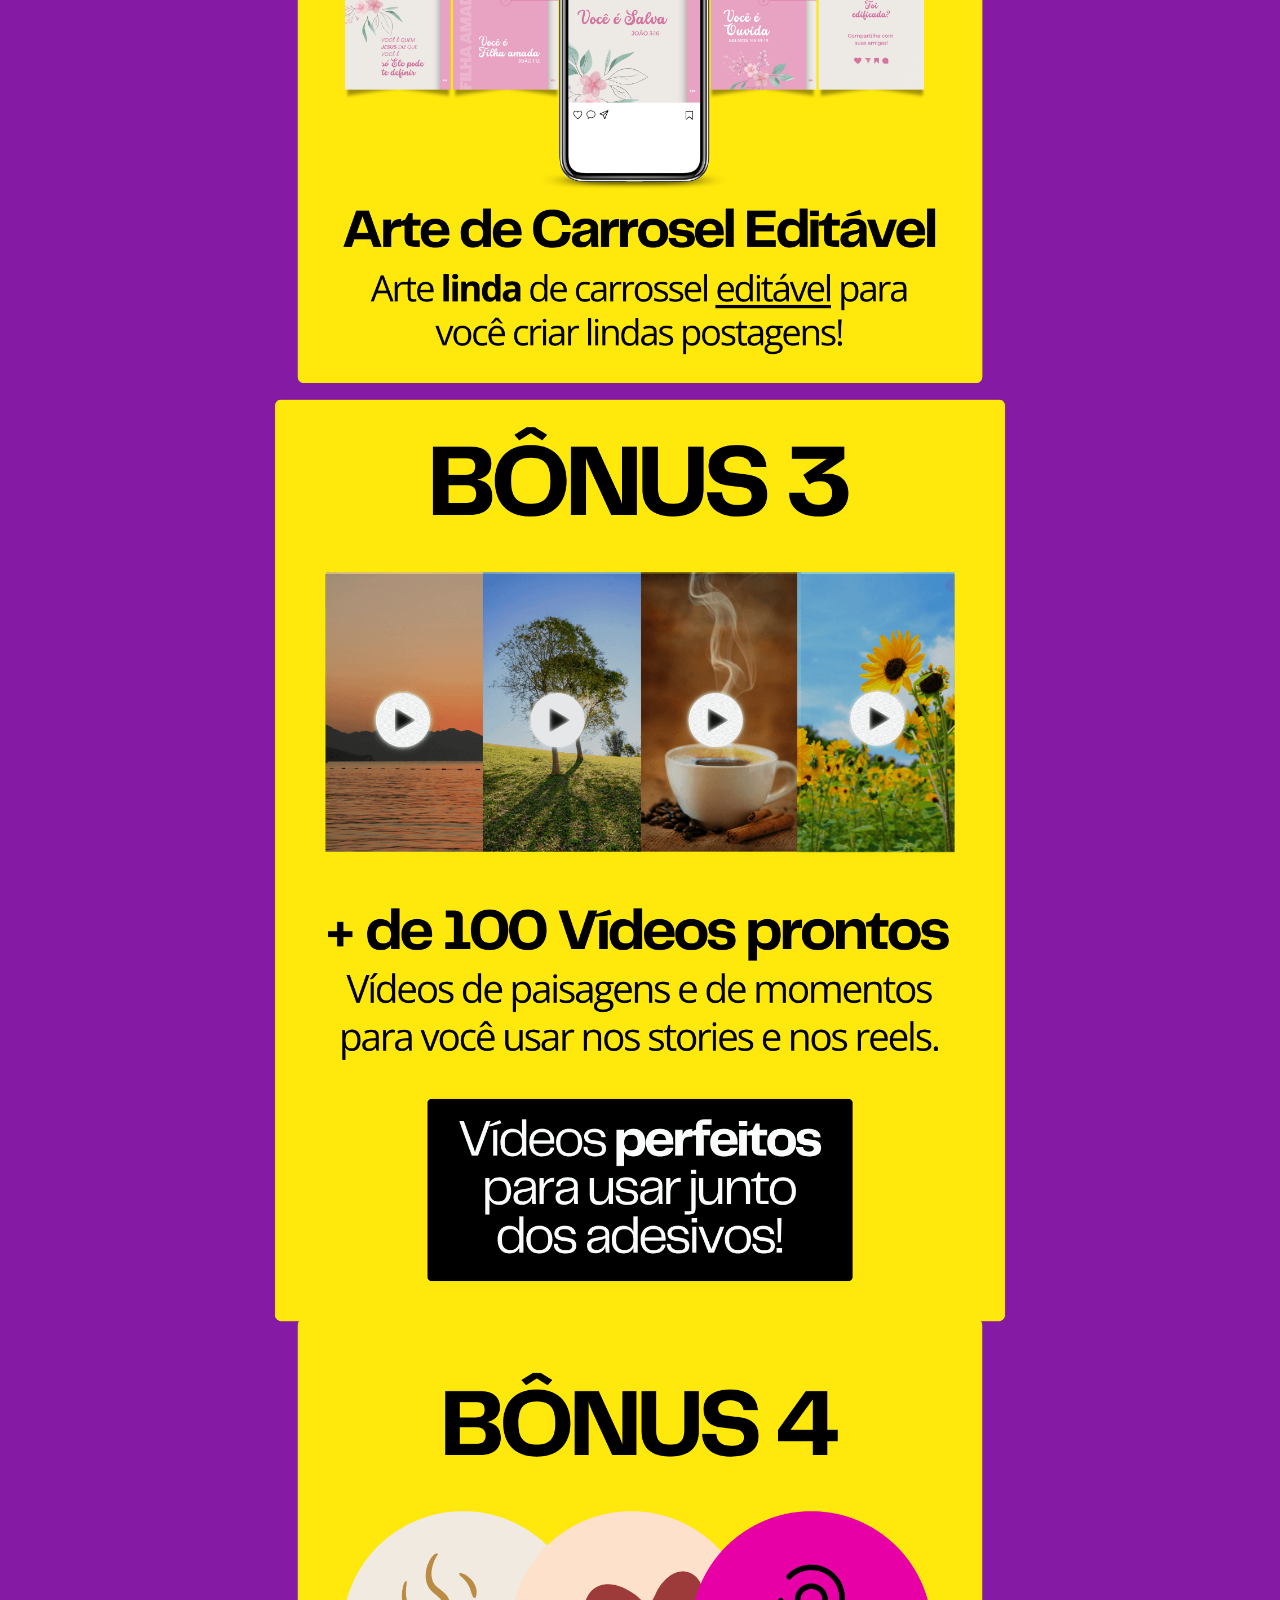
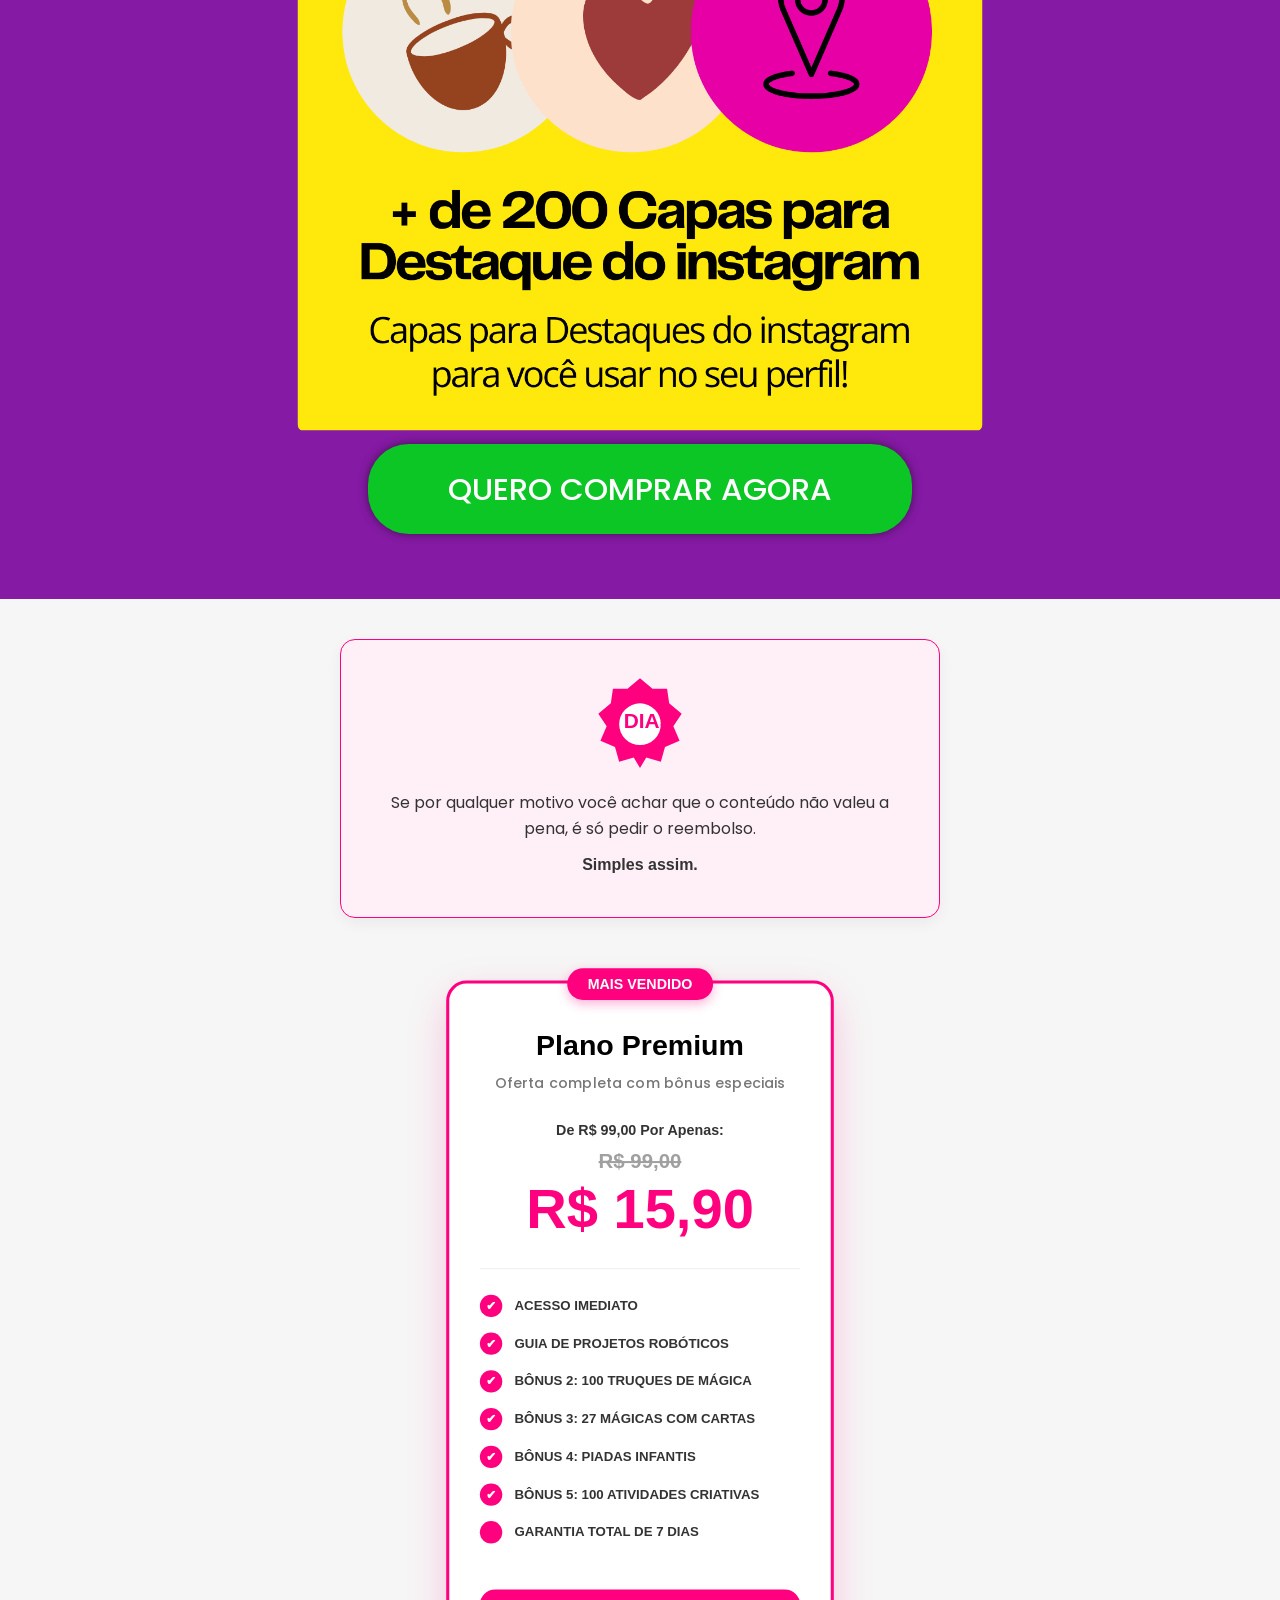
==== commit 61ded8fd: "Remove basic plan, update price to 15.90, and clean offer card" ====
--- a/index.html
+++ b/index.html
@@ -285,37 +285,14 @@
 
             <div class="pricing-wrapper">
 
-                <!-- Card 1 -->
-                <div class="pricing-card">
-                    <div class="pricing-logo-container">
-                        <div class="pricing-logo-icon">🤖</div>
-                        <div class="pricing-logo-text">Projeto<br>Engenheiros</div>
-                    </div>
-                    <h3 class="pricing-title">Plano Básico</h3>
-                    <p class="pricing-subtitle">Comece agora com o essencial</p>
-                    <p class="pricing-old-price-label">De R$ 99,00 Por Apenas:</p>
-                    <p class="pricing-old-price-value">R$ 99,00</p>
-                    <p class="pricing-price">R$ 10,00</p>
-                    <ul class="pricing-features">
-                        <li><span class="check-icon">✔</span> ACESSO IMEDIATO</li>
-                        <li><span class="check-icon">✔</span> GUIA DE PROJETOS ROBÓTICOS</li>
-                    </ul>
-                    <a href="https://pay.lowify.com.br/checkout.php?product_id=ibZEms" target="_blank"
-                        class="pricing-btn">Comprar agora</a>
-                </div>
-
                 <!-- Card 2 -->
                 <div class="pricing-card highlighted pulse-card">
-                    <div class="pricing-badge">MAIS ESCOLHIDO</div>
-                    <div class="pricing-logo-container">
-                        <div class="pricing-logo-icon">🤖</div>
-                        <div class="pricing-logo-text">Projeto<br>Engenheiros</div>
-                    </div>
+                    <div class="pricing-badge">MAIS VENDIDO</div>
                     <h3 class="pricing-title">Plano Premium</h3>
                     <p class="pricing-subtitle">Oferta completa com bônus especiais</p>
                     <p class="pricing-old-price-label">De R$ 99,00 Por Apenas:</p>
                     <p class="pricing-old-price-value">R$ 99,00</p>
-                    <p class="pricing-price">R$ 19,90</p>
+                    <p class="pricing-price">R$ 15,90</p>
                     <ul class="pricing-features">
                         <li><span class="check-icon">✔</span> ACESSO IMEDIATO</li>
                         <li><span class="check-icon">✔</span> GUIA DE PROJETOS ROBÓTICOS</li>
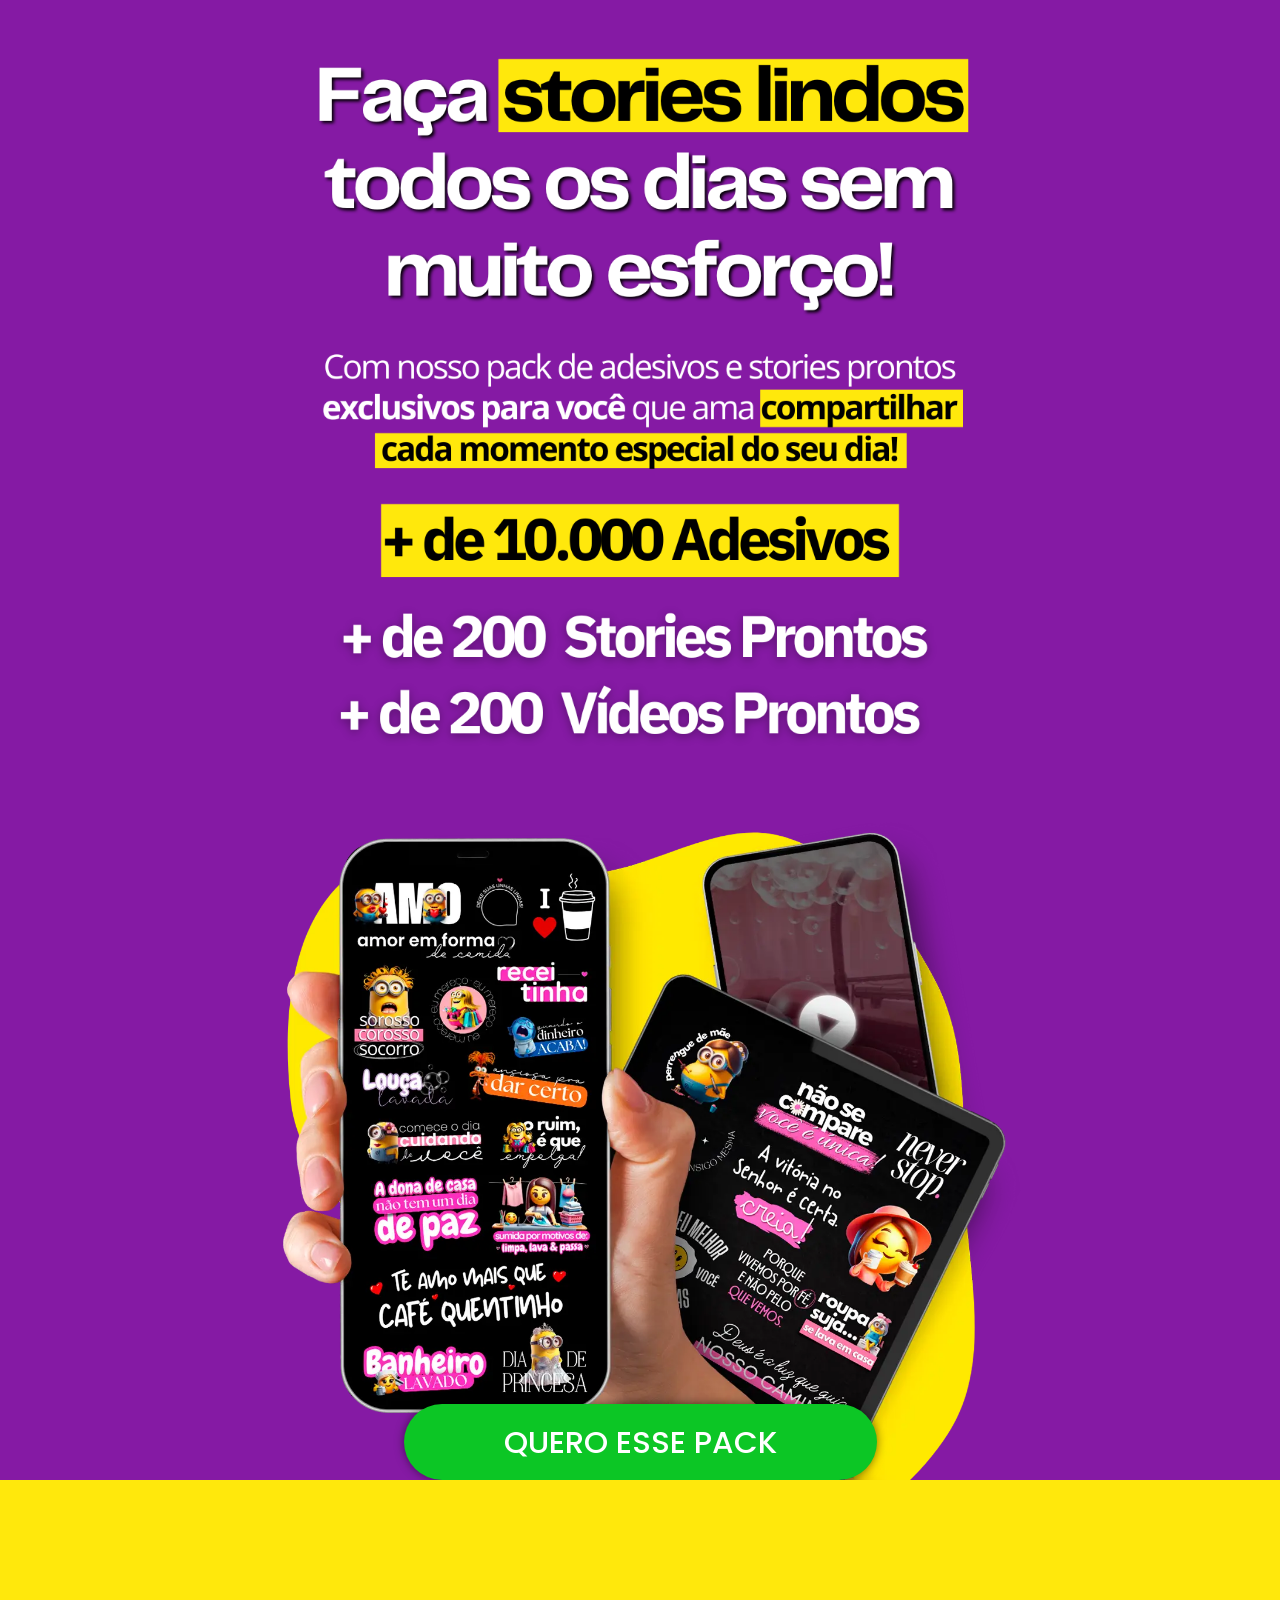
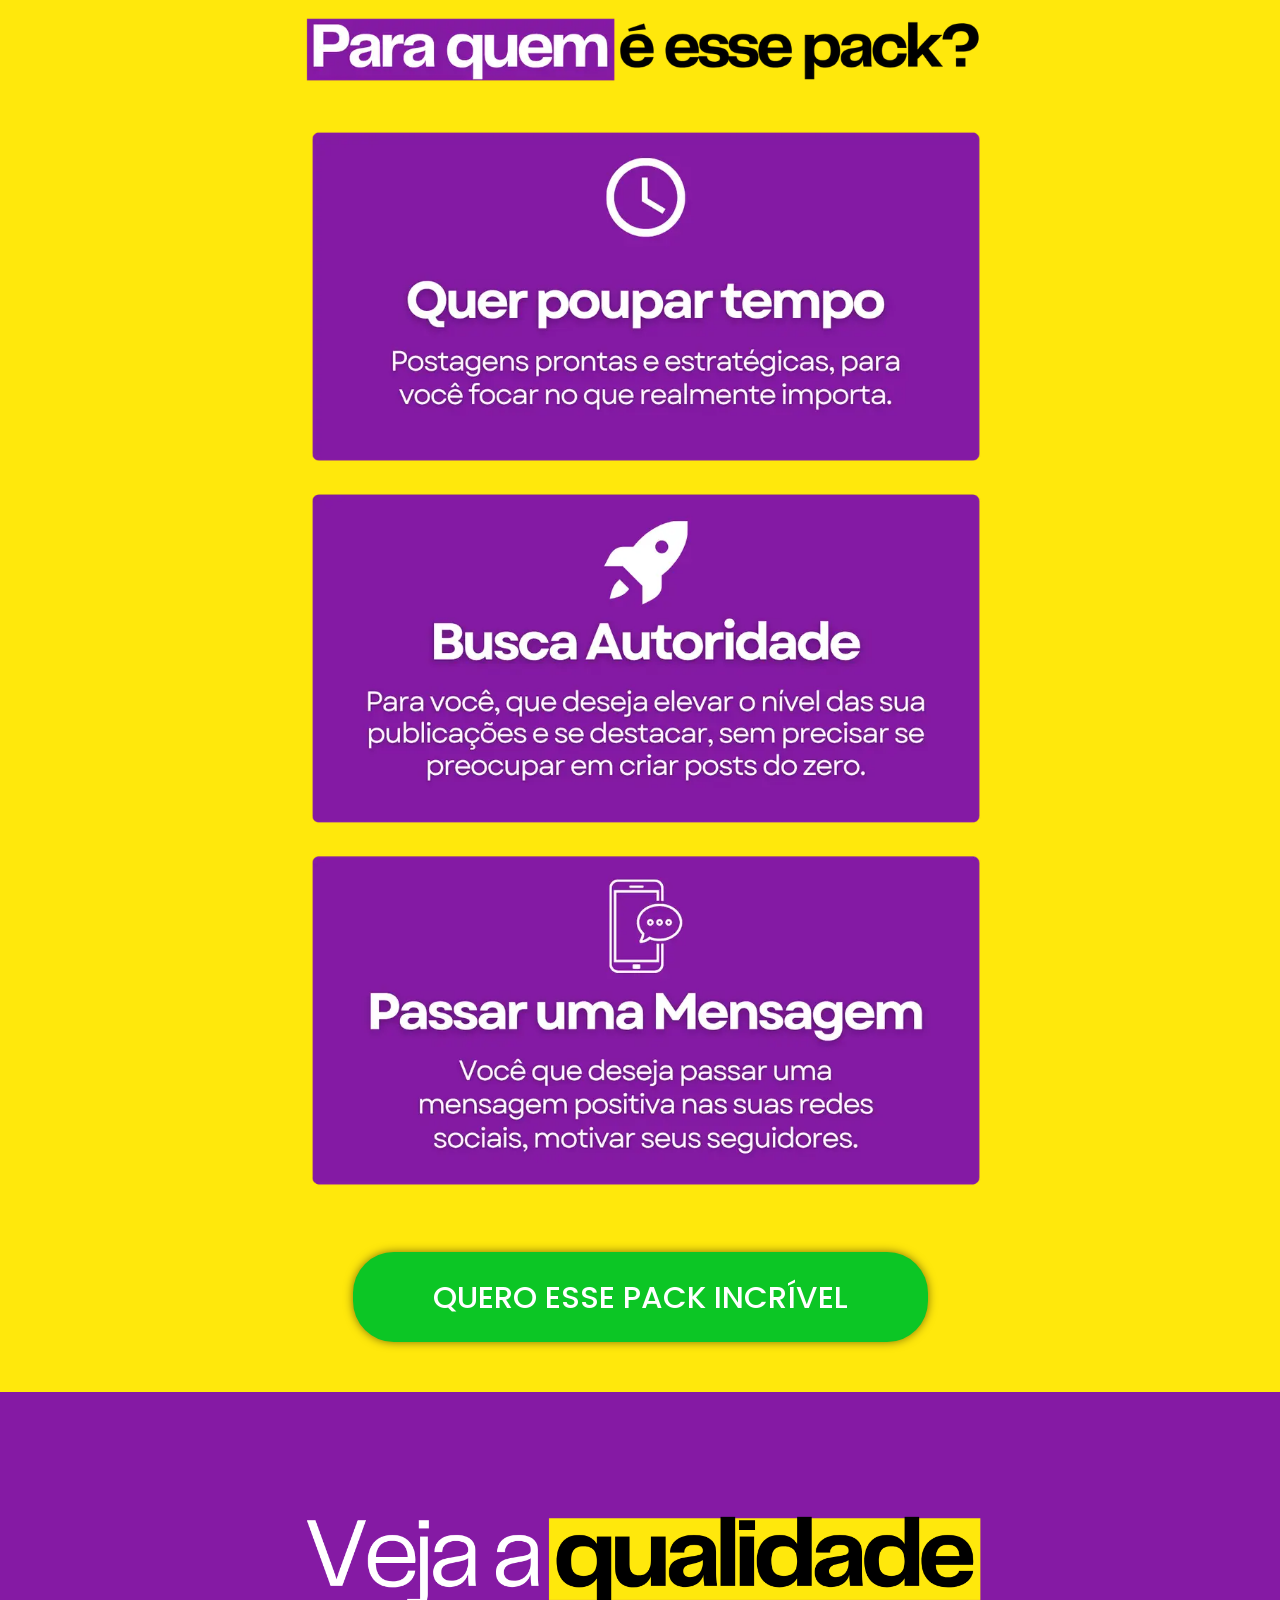
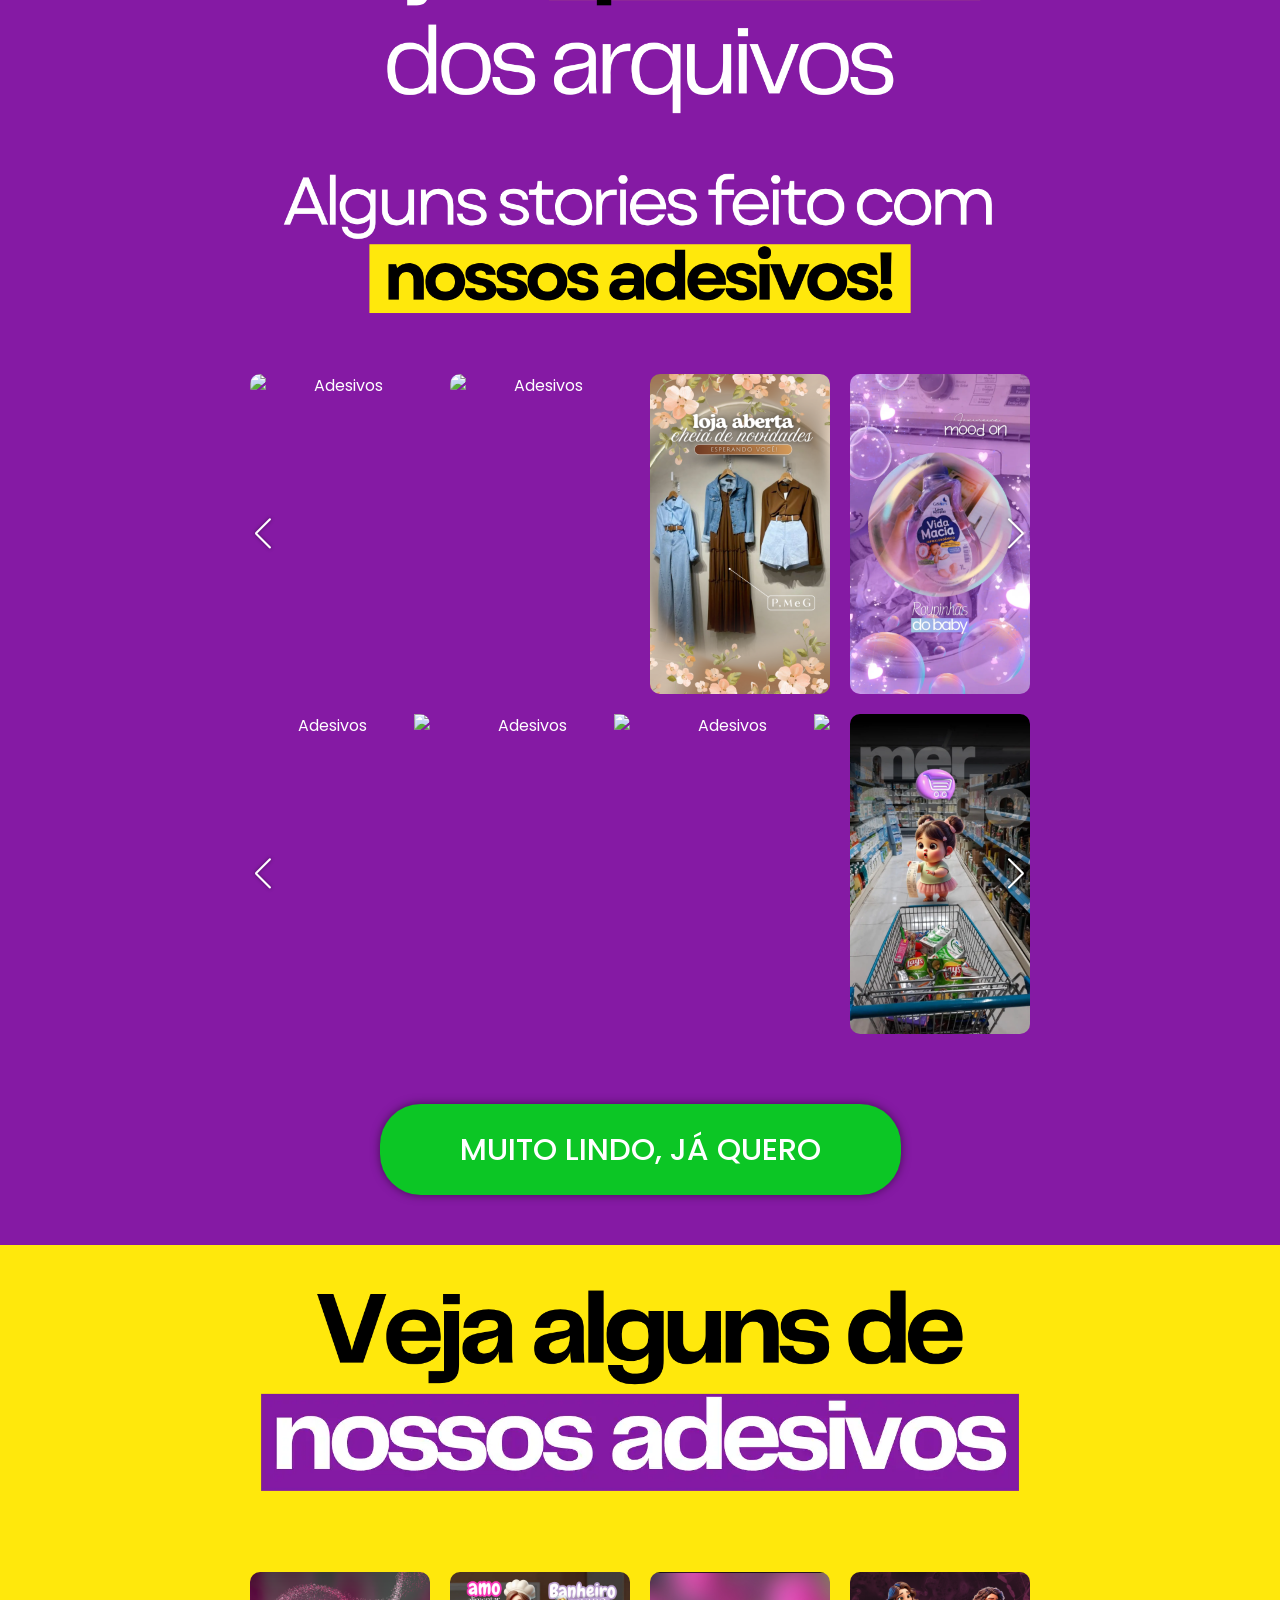
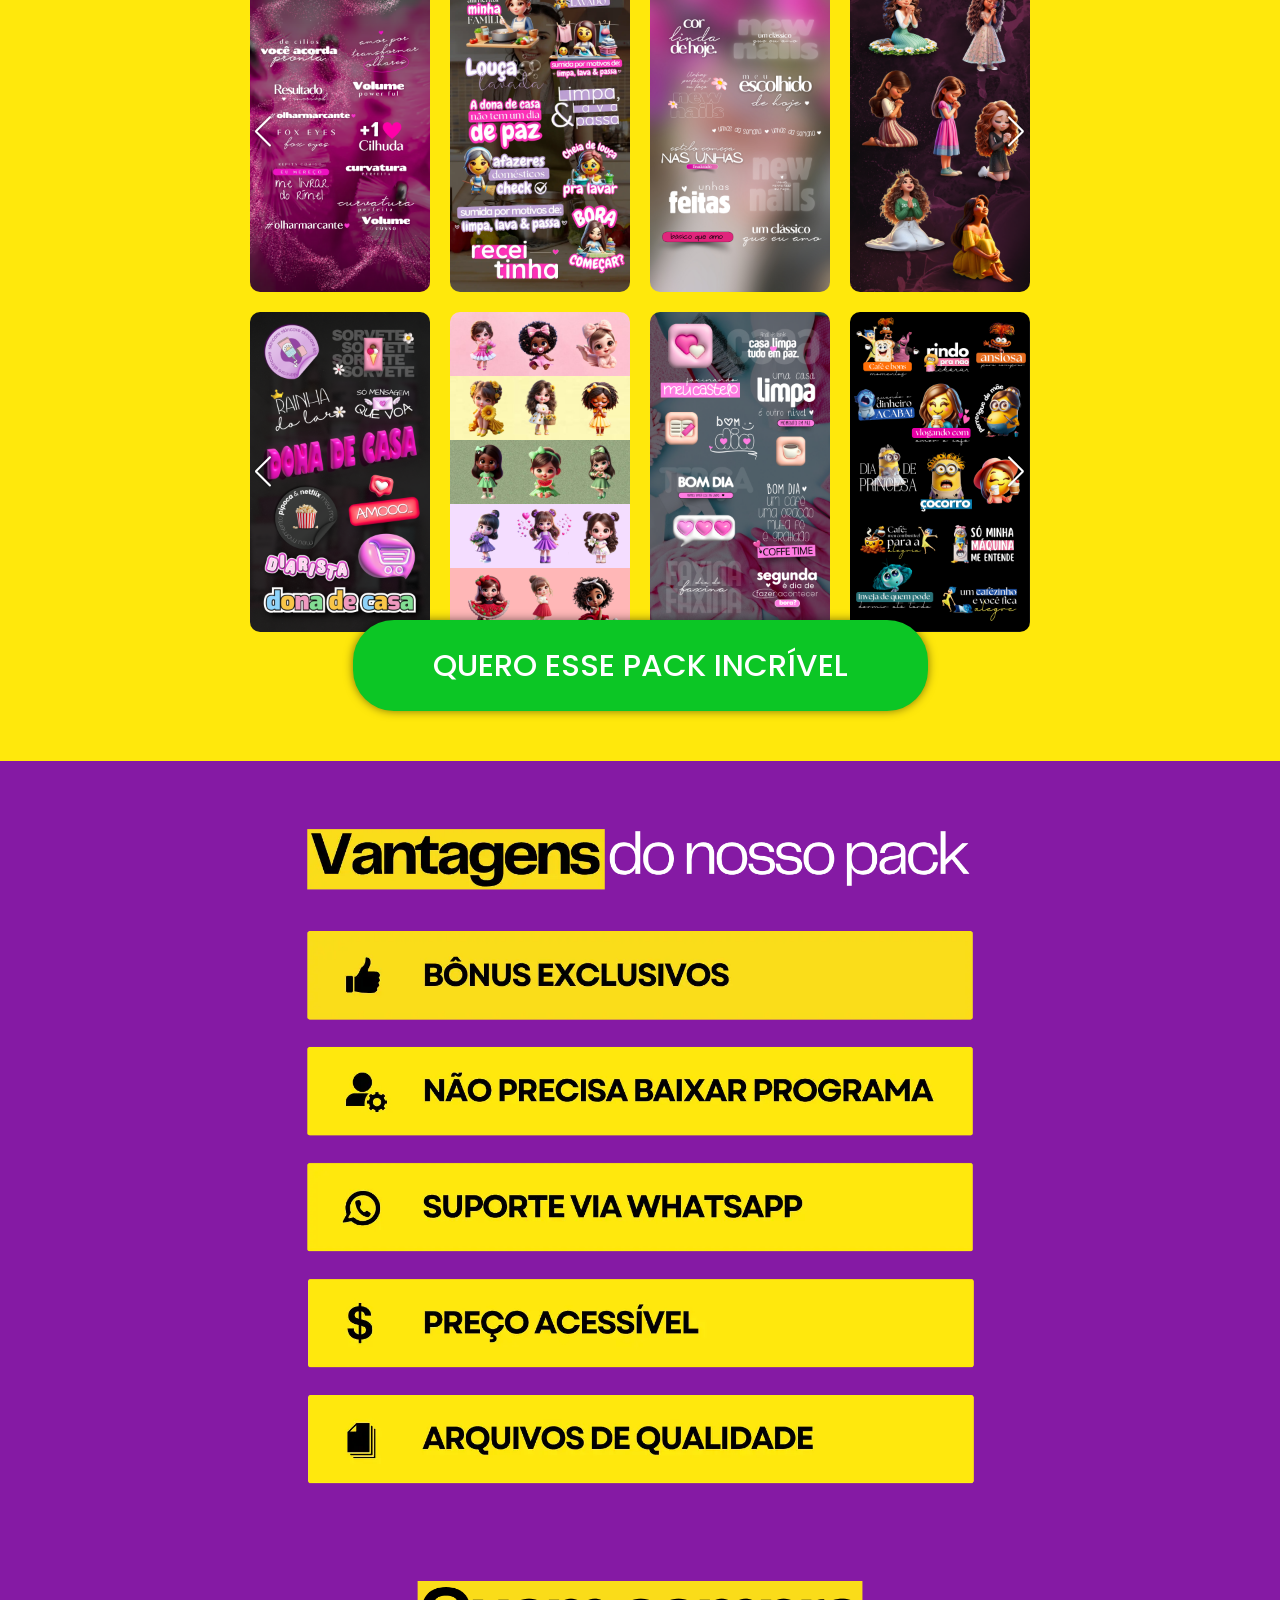
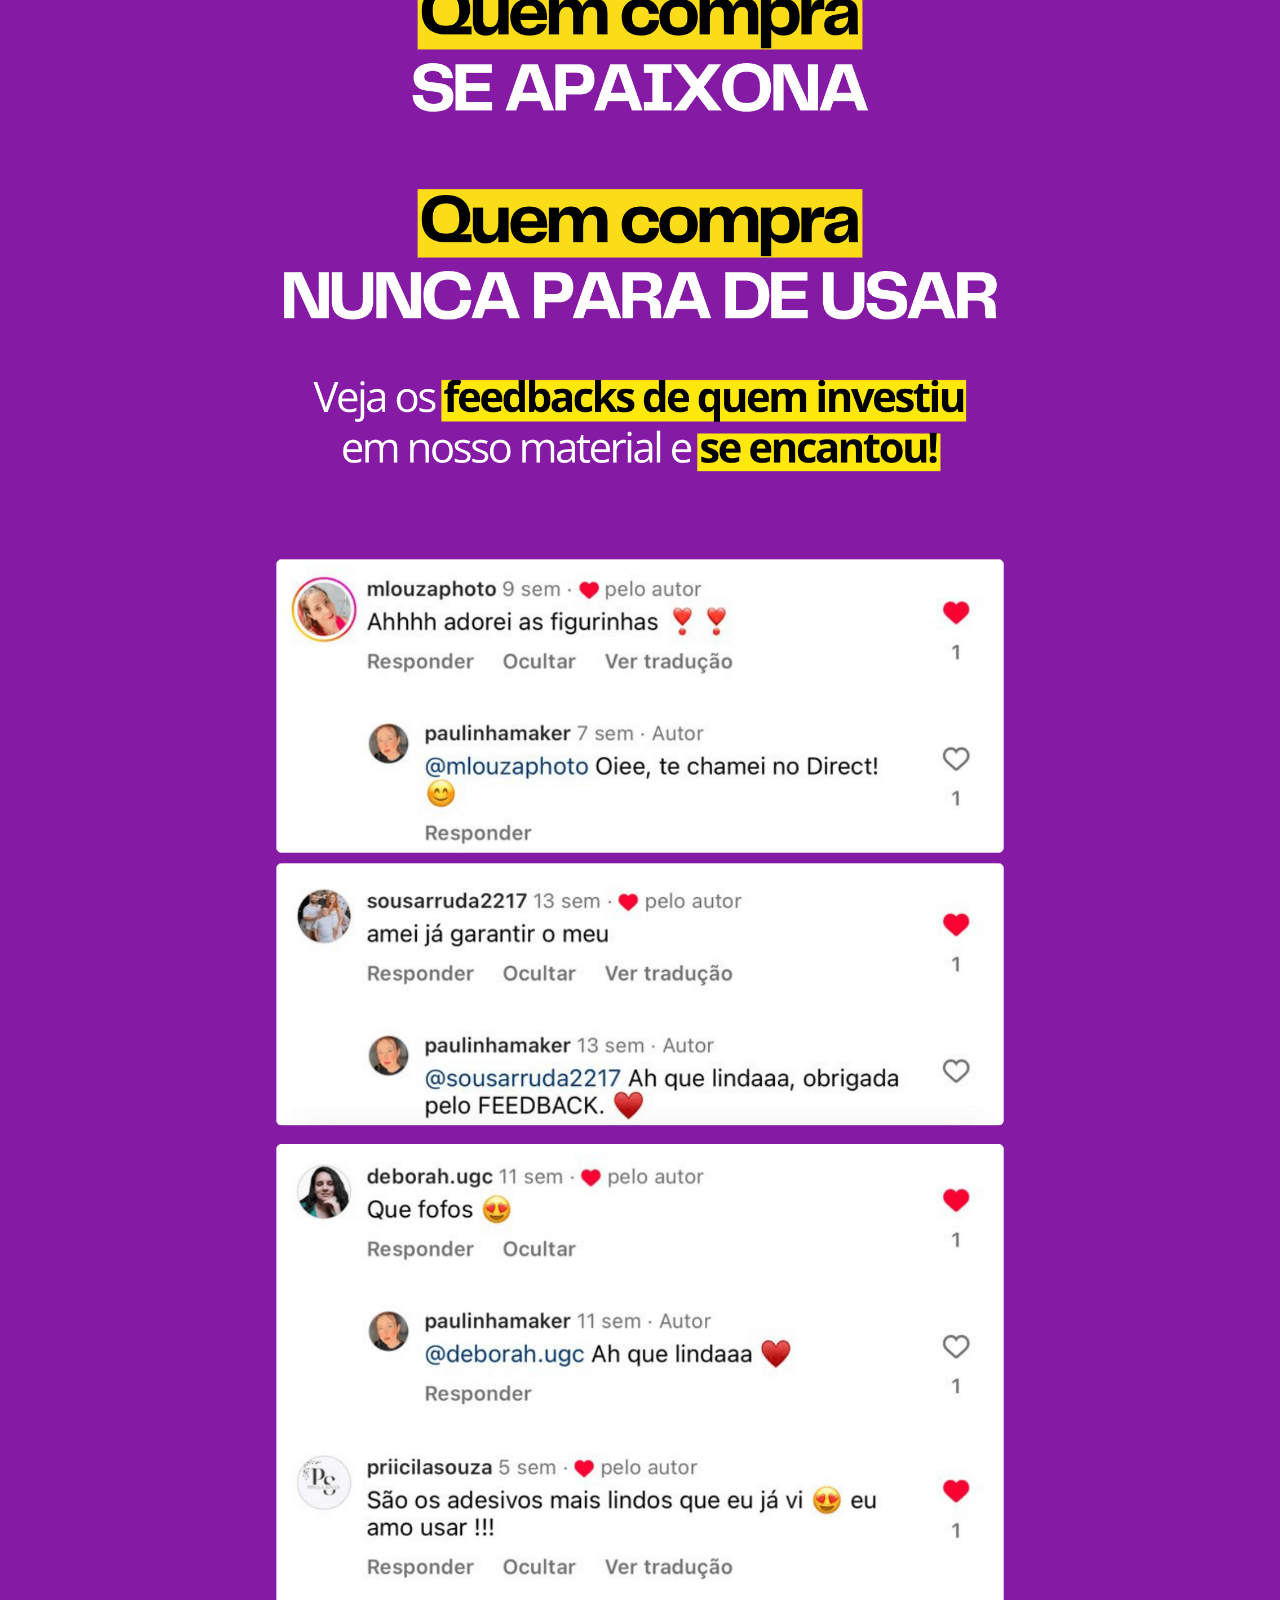
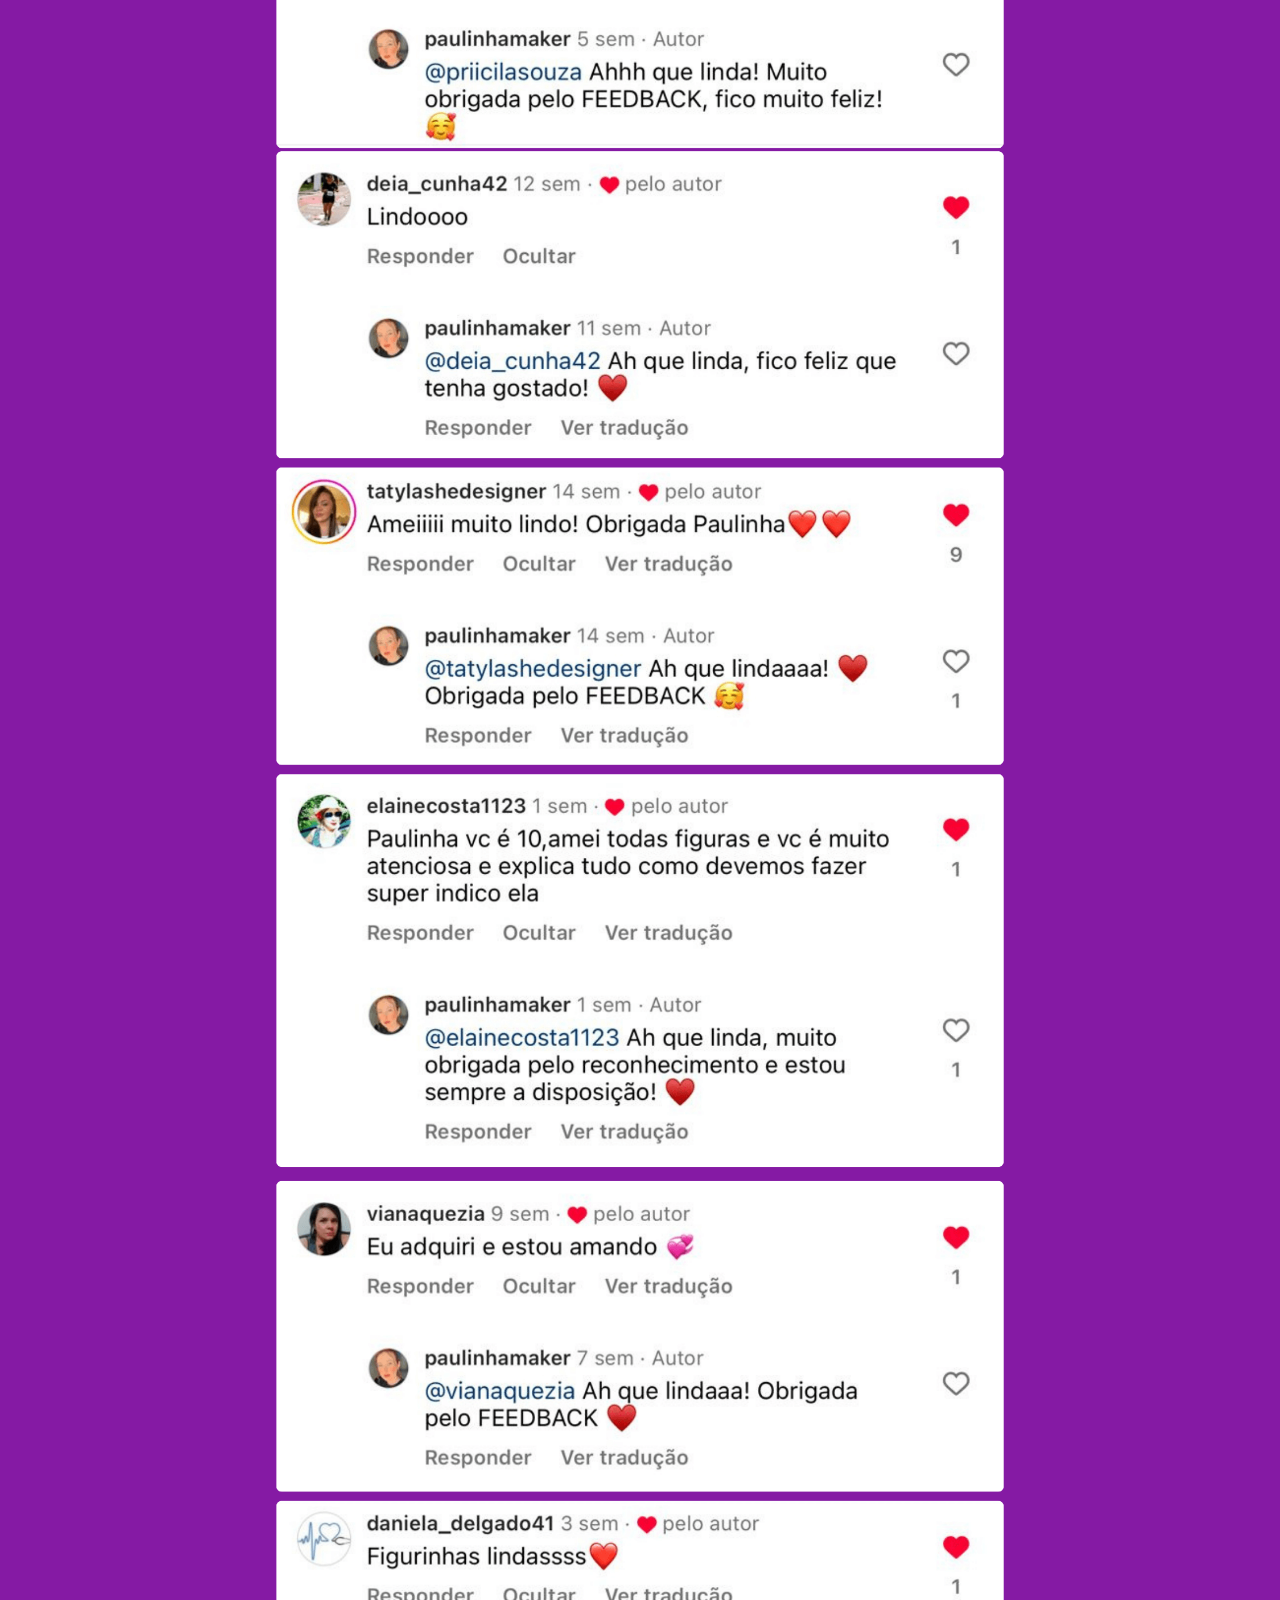
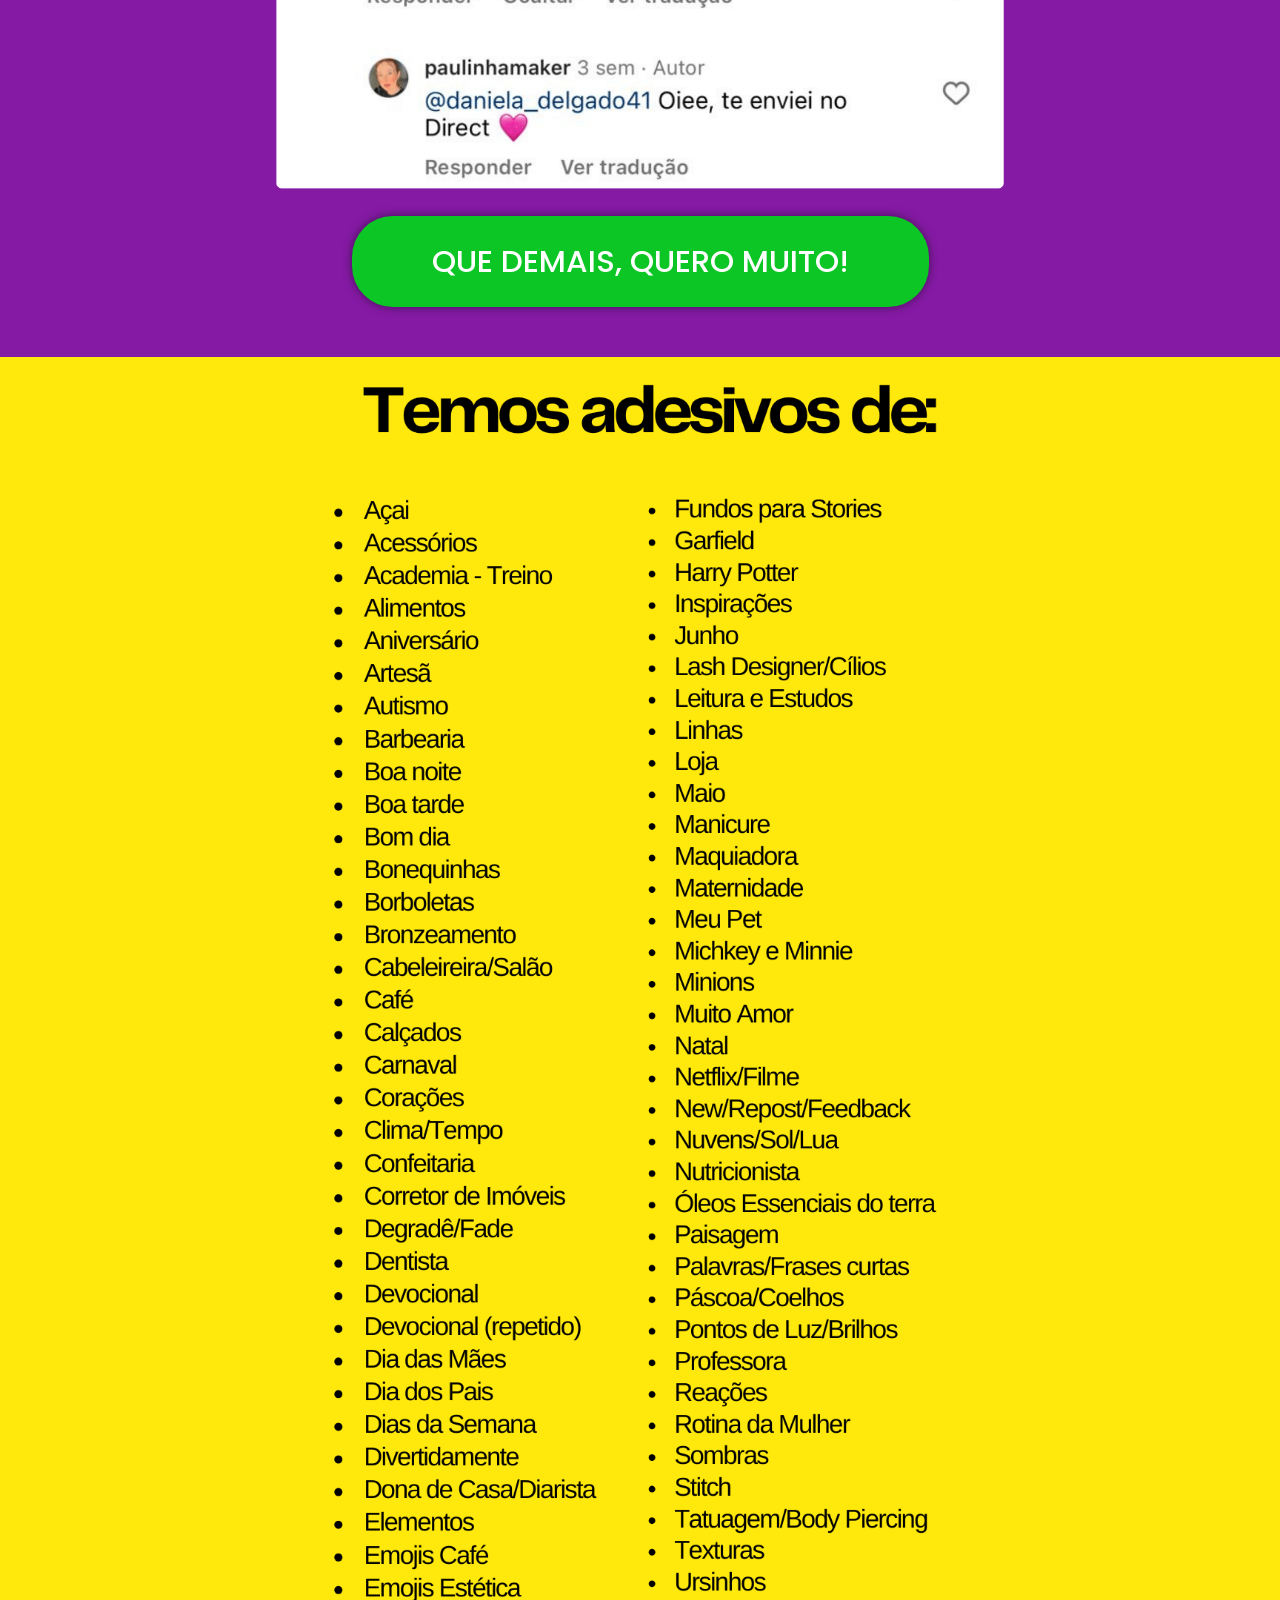
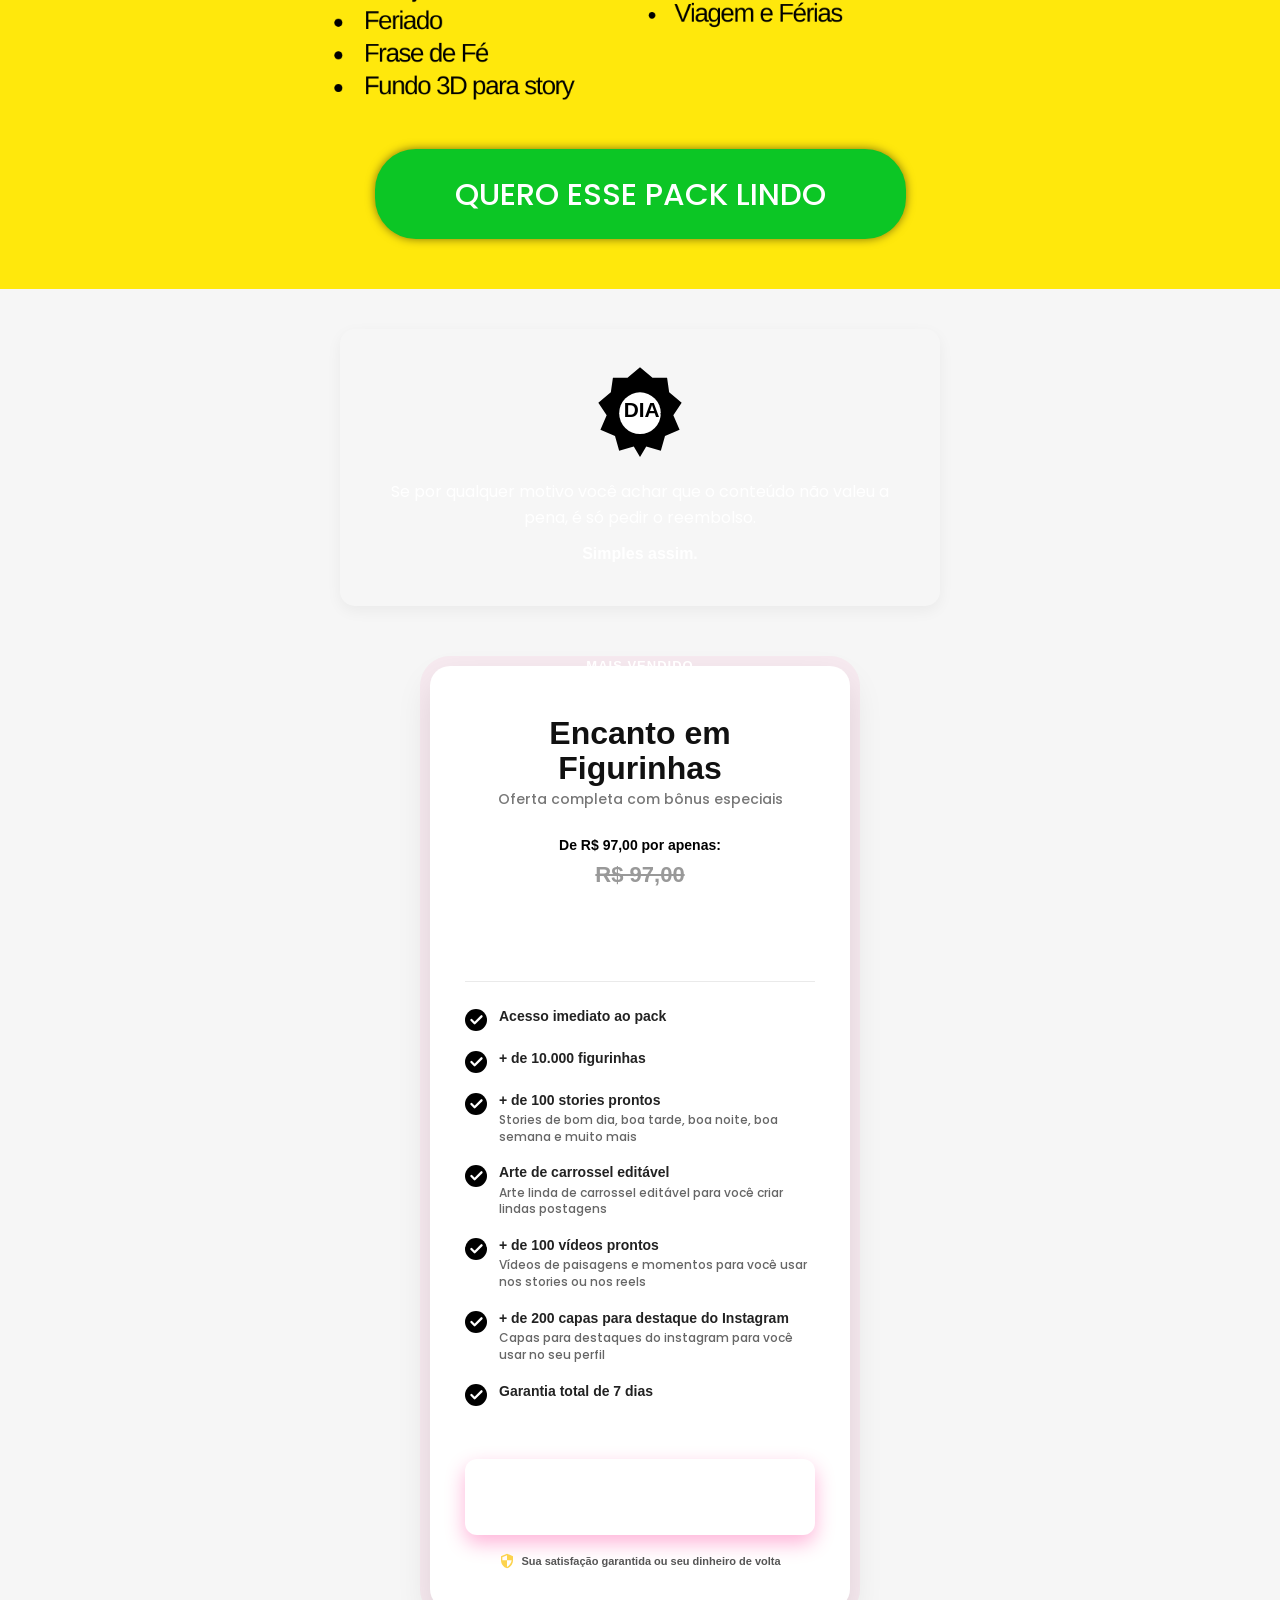
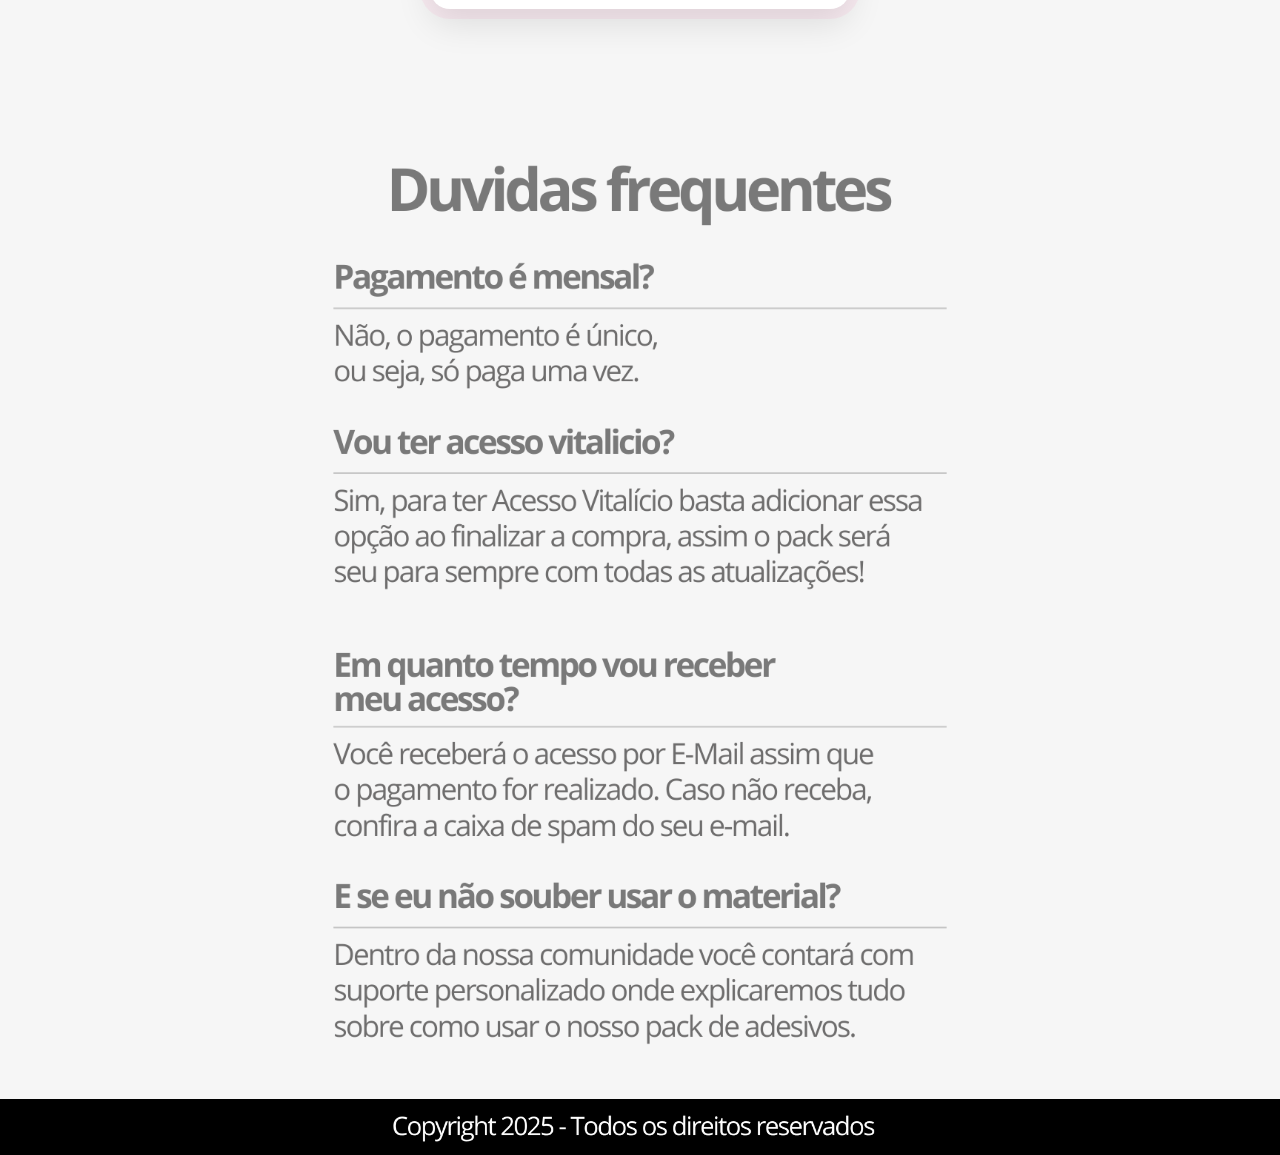
==== commit aa2043e4: "Remodel offer card to premium layout and integrate bonuses directly into the list" ====
--- a/index.html
+++ b/index.html
@@ -243,22 +243,7 @@
         <div class="container">
             <img src="assets/images/Design-sem-nome-7.png" loading="lazy" alt="Temos adesivos"
                 class="img-fluid negative-margin">
-            <a href="#bonus" class="cta-button pulse-anim">QUERO ESSE PACK LINDO</a>
-            <div class="spacer-bottom"></div>
-        </div>
-    </section>
-
-    <!-- SECTION 7 (Bonus) -->
-    <section class="section section-purple" id="bonus">
-        <div class="container container-tight-bonus">
-            <img src="assets/images/Adesivos-para-Stories-e1768013413418.png" loading="lazy" alt="Bônus"
-                class="img-fluid">
-            <img src="assets/images/Bonus-1.png" loading="lazy" alt="Bônus 1" class="img-fluid negative-margin-bonus">
-            <img src="assets/images/Bonus-2.png" loading="lazy" alt="Bônus 2" class="img-fluid negative-margin-bonus">
-            <img src="assets/images/Home-3-1.png" loading="lazy" alt="Bônus 3"
-                class="img-fluid negative-margin-bonus-lg">
-            <img src="assets/images/Home.png" loading="lazy" alt="Home" class="img-fluid negative-margin-bonus">
-            <a href="#comprar" class="cta-button pulse-anim margin-top-btn">QUERO COMPRAR AGORA</a>
+            <a href="#comprar" class="cta-button pulse-anim">QUERO ESSE PACK LINDO</a>
             <div class="spacer-bottom"></div>
         </div>
     </section>
@@ -283,33 +268,115 @@
                 <p><strong>Simples assim.</strong></p>
             </div>
 
-            <div class="pricing-wrapper">
-
-                <!-- Card 2 -->
-                <div class="pricing-card highlighted pulse-card">
-                    <div class="pricing-badge">MAIS VENDIDO</div>
-                    <h3 class="pricing-title">Plano Premium</h3>
-                    <p class="pricing-subtitle">Oferta completa com bônus especiais</p>
-                    <p class="pricing-old-price-label">De R$ 99,00 Por Apenas:</p>
-                    <p class="pricing-old-price-value">R$ 99,00</p>
-                    <p class="pricing-price">R$ 15,90</p>
-                    <ul class="pricing-features">
-                        <li><span class="check-icon">✔</span> ACESSO IMEDIATO</li>
-                        <li><span class="check-icon">✔</span> GUIA DE PROJETOS ROBÓTICOS</li>
-                        <li><span class="check-icon">✔</span> BÔNUS 2: 100 TRUQUES DE MÁGICA</li>
-                        <li><span class="check-icon">✔</span> BÔNUS 3: 27 MÁGICAS COM CARTAS</li>
-                        <li><span class="check-icon">✔</span> BÔNUS 4: PIADAS INFANTIS</li>
-                        <li><span class="check-icon">✔</span> BÔNUS 5: 100 ATIVIDADES CRIATIVAS</li>
-                        <li><span class="check-icon" style="color:var(--pink);">✔</span> GARANTIA TOTAL DE 7 DIAS</li>
+            <div class="premium-wrapper">
+                <div class="premium-card">
+                    <div class="premium-badge">MAIS VENDIDO</div>
+                    <h2 class="premium-title">Encanto em Figurinhas</h2>
+                    <p class="premium-subtitle">Oferta completa com bônus especiais</p>
+
+                    <div class="premium-price-box">
+                        <p class="premium-old-price-label">De R$ 97,00 por apenas:</p>
+                        <p class="premium-old-price-value">R$ 97,00</p>
+                        <p class="premium-price">R$ 15,90</p>
+                    </div>
+
+                    <div class="premium-divider"></div>
+
+                    <ul class="premium-features">
+                        <li>
+                            <svg class="premium-check" viewBox="0 0 24 24" fill="var(--pink)"
+                                xmlns="http://www.w3.org/2000/svg">
+                                <circle cx="12" cy="12" r="12" fill="var(--pink)" />
+                                <path d="M7 12L10.5 15.5L18 8" stroke="white" stroke-width="2.5" stroke-linecap="round"
+                                    stroke-linejoin="round" />
+                            </svg>
+                            <div class="premium-feature-text">
+                                <strong>Acesso imediato ao pack</strong>
+                            </div>
+                        </li>
+                        <li>
+                            <svg class="premium-check" viewBox="0 0 24 24" fill="var(--pink)"
+                                xmlns="http://www.w3.org/2000/svg">
+                                <circle cx="12" cy="12" r="12" fill="var(--pink)" />
+                                <path d="M7 12L10.5 15.5L18 8" stroke="white" stroke-width="2.5" stroke-linecap="round"
+                                    stroke-linejoin="round" />
+                            </svg>
+                            <div class="premium-feature-text">
+                                <strong>+ de 10.000 figurinhas</strong>
+                            </div>
+                        </li>
+                        <li>
+                            <svg class="premium-check" viewBox="0 0 24 24" fill="var(--pink)"
+                                xmlns="http://www.w3.org/2000/svg">
+                                <circle cx="12" cy="12" r="12" fill="var(--pink)" />
+                                <path d="M7 12L10.5 15.5L18 8" stroke="white" stroke-width="2.5" stroke-linecap="round"
+                                    stroke-linejoin="round" />
+                            </svg>
+                            <div class="premium-feature-text">
+                                <strong>+ de 100 stories prontos</strong>
+                                <span>Stories de bom dia, boa tarde, boa noite, boa semana e muito mais</span>
+                            </div>
+                        </li>
+                        <li>
+                            <svg class="premium-check" viewBox="0 0 24 24" fill="var(--pink)"
+                                xmlns="http://www.w3.org/2000/svg">
+                                <circle cx="12" cy="12" r="12" fill="var(--pink)" />
+                                <path d="M7 12L10.5 15.5L18 8" stroke="white" stroke-width="2.5" stroke-linecap="round"
+                                    stroke-linejoin="round" />
+                            </svg>
+                            <div class="premium-feature-text">
+                                <strong>Arte de carrossel editável</strong>
+                                <span>Arte linda de carrossel editável para você criar lindas postagens</span>
+                            </div>
+                        </li>
+                        <li>
+                            <svg class="premium-check" viewBox="0 0 24 24" fill="var(--pink)"
+                                xmlns="http://www.w3.org/2000/svg">
+                                <circle cx="12" cy="12" r="12" fill="var(--pink)" />
+                                <path d="M7 12L10.5 15.5L18 8" stroke="white" stroke-width="2.5" stroke-linecap="round"
+                                    stroke-linejoin="round" />
+                            </svg>
+                            <div class="premium-feature-text">
+                                <strong>+ de 100 vídeos prontos</strong>
+                                <span>Vídeos de paisagens e momentos para você usar nos stories ou nos reels</span>
+                            </div>
+                        </li>
+                        <li>
+                            <svg class="premium-check" viewBox="0 0 24 24" fill="var(--pink)"
+                                xmlns="http://www.w3.org/2000/svg">
+                                <circle cx="12" cy="12" r="12" fill="var(--pink)" />
+                                <path d="M7 12L10.5 15.5L18 8" stroke="white" stroke-width="2.5" stroke-linecap="round"
+                                    stroke-linejoin="round" />
+                            </svg>
+                            <div class="premium-feature-text">
+                                <strong>+ de 200 capas para destaque do Instagram</strong>
+                                <span>Capas para destaques do instagram para você usar no seu perfil</span>
+                            </div>
+                        </li>
+                        <li>
+                            <svg class="premium-check" viewBox="0 0 24 24" fill="var(--pink)"
+                                xmlns="http://www.w3.org/2000/svg">
+                                <circle cx="12" cy="12" r="12" fill="var(--pink)" />
+                                <path d="M7 12L10.5 15.5L18 8" stroke="white" stroke-width="2.5" stroke-linecap="round"
+                                    stroke-linejoin="round" />
+                            </svg>
+                            <div class="premium-feature-text">
+                                <strong>Garantia total de 7 dias</strong>
+                            </div>
+                        </li>
                     </ul>
+
                     <a href="https://pay.lowify.com.br/checkout.php?product_id=ibZEms" target="_blank"
-                        class="pricing-btn pulse-anim">Quero o Premium</a>
-                    <div class="pricing-guarantee">
-                        <span style="font-size:16px; margin-right:5px;">🤝</span> Sua satisfação garantida ou seu
-                        dinheiro de volta
+                        class="premium-btn pulse-anim">Quero o meu agora</a>
+
+                    <div class="premium-guarantee-line">
+                        <svg viewBox="0 0 24 24" fill="#fcd34d" xmlns="http://www.w3.org/2000/svg">
+                            <path
+                                d="M12 1L3 5V11C3 16.55 6.84 21.74 12 23C17.16 21.74 21 16.55 21 11V5L12 1ZM12 10.99H19C18.47 15.11 15.72 18.78 12 20.93V11H5V6.3L12 3.19V10.99Z" />
+                        </svg>
+                        Sua satisfação garantida ou seu dinheiro de volta
                     </div>
                 </div>
-
             </div>
 
             <div class="spacer-bottom"></div>
--- a/style.css
+++ b/style.css
@@ -267,193 +267,164 @@
     }
 }
 
-/* Pricing Cards Styles */
-:root {
-    --pink: #ff007f;
-    --pink-hover: #e60073;
-    --pink-light: #fff0f7;
-    --text-dark: #333333;
-    --text-gray: #777777;
-}
-
-.pricing-wrapper {
-    display: flex;
-    flex-wrap: wrap;
+/* Premium Card Styles */
+.premium-wrapper {
+    display: flex;
     justify-content: center;
-    gap: 30px;
-    margin-top: 30px;
-    width: 100%;
-}
-
-.pricing-card {
+    width: 100%;
+    margin-top: 20px;
+}
+
+.premium-card {
     background: #ffffff;
     border: 2px solid var(--pink);
     border-radius: 20px;
-    padding: 40px 30px;
-    width: 100%;
-    max-width: 380px;
+    padding: 40px 35px;
+    width: 100%;
+    max-width: 420px;
     text-align: center;
     position: relative;
-    box-shadow: 0 10px 30px rgba(0, 0, 0, 0.1);
+    box-shadow: 0 0 0 10px rgba(255, 0, 127, 0.05), 0 15px 35px rgba(0, 0, 0, 0.1);
     display: flex;
     flex-direction: column;
 }
 
-.pricing-card.highlighted {
-    border-width: 3px;
-    box-shadow: 0 15px 40px rgba(255, 0, 127, 0.2);
-    transform: scale(1.02);
-}
-
-.pulse-card {
-    animation: pulse-border 2s infinite;
-}
-
-@keyframes pulse-border {
-    0% {
-        box-shadow: 0 0 0 0 rgba(255, 0, 127, 0.4);
-    }
-
-    70% {
-        box-shadow: 0 0 0 20px rgba(255, 0, 127, 0);
-    }
-
-    100% {
-        box-shadow: 0 0 0 0 rgba(255, 0, 127, 0);
-    }
-}
-
-.pricing-badge {
+.premium-badge {
     position: absolute;
-    top: -15px;
+    top: -16px;
     left: 50%;
     transform: translateX(-50%);
     background: var(--pink);
     color: #fff;
-    font-weight: 700;
-    font-size: 14px;
-    padding: 5px 20px;
-    border-radius: 20px;
+    font-weight: 800;
+    font-size: 13px;
+    padding: 6px 24px;
+    border-radius: 30px;
     white-space: nowrap;
-    box-shadow: 0 4px 10px rgba(255, 0, 127, 0.3);
-}
-
-.pricing-logo-container {
-    margin-bottom: 20px;
-}
-
-.pricing-logo-icon {
-    font-size: 45px;
-    line-height: 1;
-}
-
-.pricing-logo-text {
-    font-size: 16px;
-    font-weight: 700;
-    color: var(--text-dark);
-}
-
-.pricing-title {
-    color: #000;
-    font-size: 28px;
-    font-weight: 800;
-    margin-bottom: 5px;
-}
-
-.pricing-subtitle {
-    color: var(--text-gray);
+    text-transform: uppercase;
+    letter-spacing: 1px;
+}
+
+.premium-title {
+    color: #111;
+    font-size: 32px;
+    font-weight: 900;
+    margin-top: 10px;
+    margin-bottom: 2px;
+    line-height: 1.1;
+}
+
+.premium-subtitle {
+    color: #777;
     font-size: 14px;
     font-weight: 500;
     margin-bottom: 25px;
 }
 
-.pricing-old-price-label {
-    color: var(--text-dark);
+.premium-old-price-label {
+    color: #000;
     font-size: 14px;
-    font-weight: 600;
-    margin-bottom: 5px;
-}
-
-.pricing-old-price-value {
-    color: #a0a0a0;
-    font-size: 20px;
+    font-weight: 700;
+    margin-bottom: 2px;
+}
+
+.premium-old-price-value {
+    color: #999;
+    font-size: 22px;
     text-decoration: line-through;
-    font-weight: 700;
-    margin-bottom: 5px;
-}
-
-.pricing-price {
+    font-weight: 800;
+    margin-bottom: 0px;
+}
+
+.premium-price {
     color: var(--pink);
-    font-size: 55px;
-    font-weight: 800;
+    font-size: 65px;
+    font-weight: 900;
     line-height: 1;
-    margin-bottom: 30px;
-}
-
-.pricing-features {
+    margin-bottom: 25px;
+    letter-spacing: -2px;
+}
+
+.premium-divider {
+    width: 100%;
+    height: 1px;
+    background: #eaeaea;
+    margin-bottom: 25px;
+}
+
+.premium-features {
     list-style: none;
     text-align: left;
-    margin-bottom: 30px;
-    flex-grow: 1;
-    border-top: 1px solid #eee;
-    padding-top: 25px;
-}
-
-.pricing-features li {
-    color: var(--text-dark);
-    font-size: 13px;
-    font-weight: 700;
-    margin-bottom: 15px;
-    display: flex;
-    align-items: center;
-}
-
-.check-icon {
-    display: inline-flex;
-    justify-content: center;
-    align-items: center;
+    margin-bottom: 35px;
+}
+
+.premium-features li {
+    display: flex;
+    align-items: flex-start;
+    margin-bottom: 18px;
+}
+
+.premium-check {
+    width: 22px;
+    height: 22px;
+    flex-shrink: 0;
+    margin-right: 12px;
+    margin-top: 2px;
+}
+
+.premium-feature-text {
+    display: flex;
+    flex-direction: column;
+}
+
+.premium-feature-text strong {
+    color: #222;
+    font-size: 14px;
+    font-weight: 800;
+    line-height: 1.3;
+}
+
+.premium-feature-text span {
+    color: #666;
+    font-size: 12px;
+    font-weight: 500;
+    line-height: 1.4;
+    margin-top: 3px;
+}
+
+.premium-btn {
     background: var(--pink);
     color: #fff;
-    border-radius: 50%;
-    width: 22px;
-    height: 22px;
-    font-size: 12px;
-    margin-right: 12px;
-    flex-shrink: 0;
-}
-
-.pricing-btn {
-    background: var(--pink);
-    color: #fff;
-    font-size: 22px;
+    font-size: 24px;
     font-weight: 800;
     text-decoration: none;
-    padding: 18px 10px;
-    border-radius: 15px;
-    transition: all 0.3s;
+    padding: 20px;
+    border-radius: 12px;
+    transition: transform 0.2s;
     display: block;
     width: 100%;
-}
-
-.pricing-btn:hover {
-    background: var(--pink-hover);
-    transform: translateY(-2px);
+    box-shadow: 0 8px 20px rgba(255, 0, 127, 0.3);
+}
+
+.premium-btn:hover {
+    transform: translateY(-3px);
     color: #fff;
 }
 
-.pricing-guarantee {
+.premium-guarantee-line {
     display: flex;
     align-items: center;
     justify-content: center;
     font-size: 11px;
-    color: var(--text-dark);
-    font-weight: 600;
-    margin-top: 15px;
-}
-
-.pricing-guarantee img {
-    width: 20px;
-    margin-right: 5px;
+    color: #555;
+    font-weight: 700;
+    margin-top: 18px;
+}
+
+.premium-guarantee-line svg {
+    margin-right: 6px;
+    width: 16px;
+    height: 16px;
 }
 
 /* Guarantee Section Card */
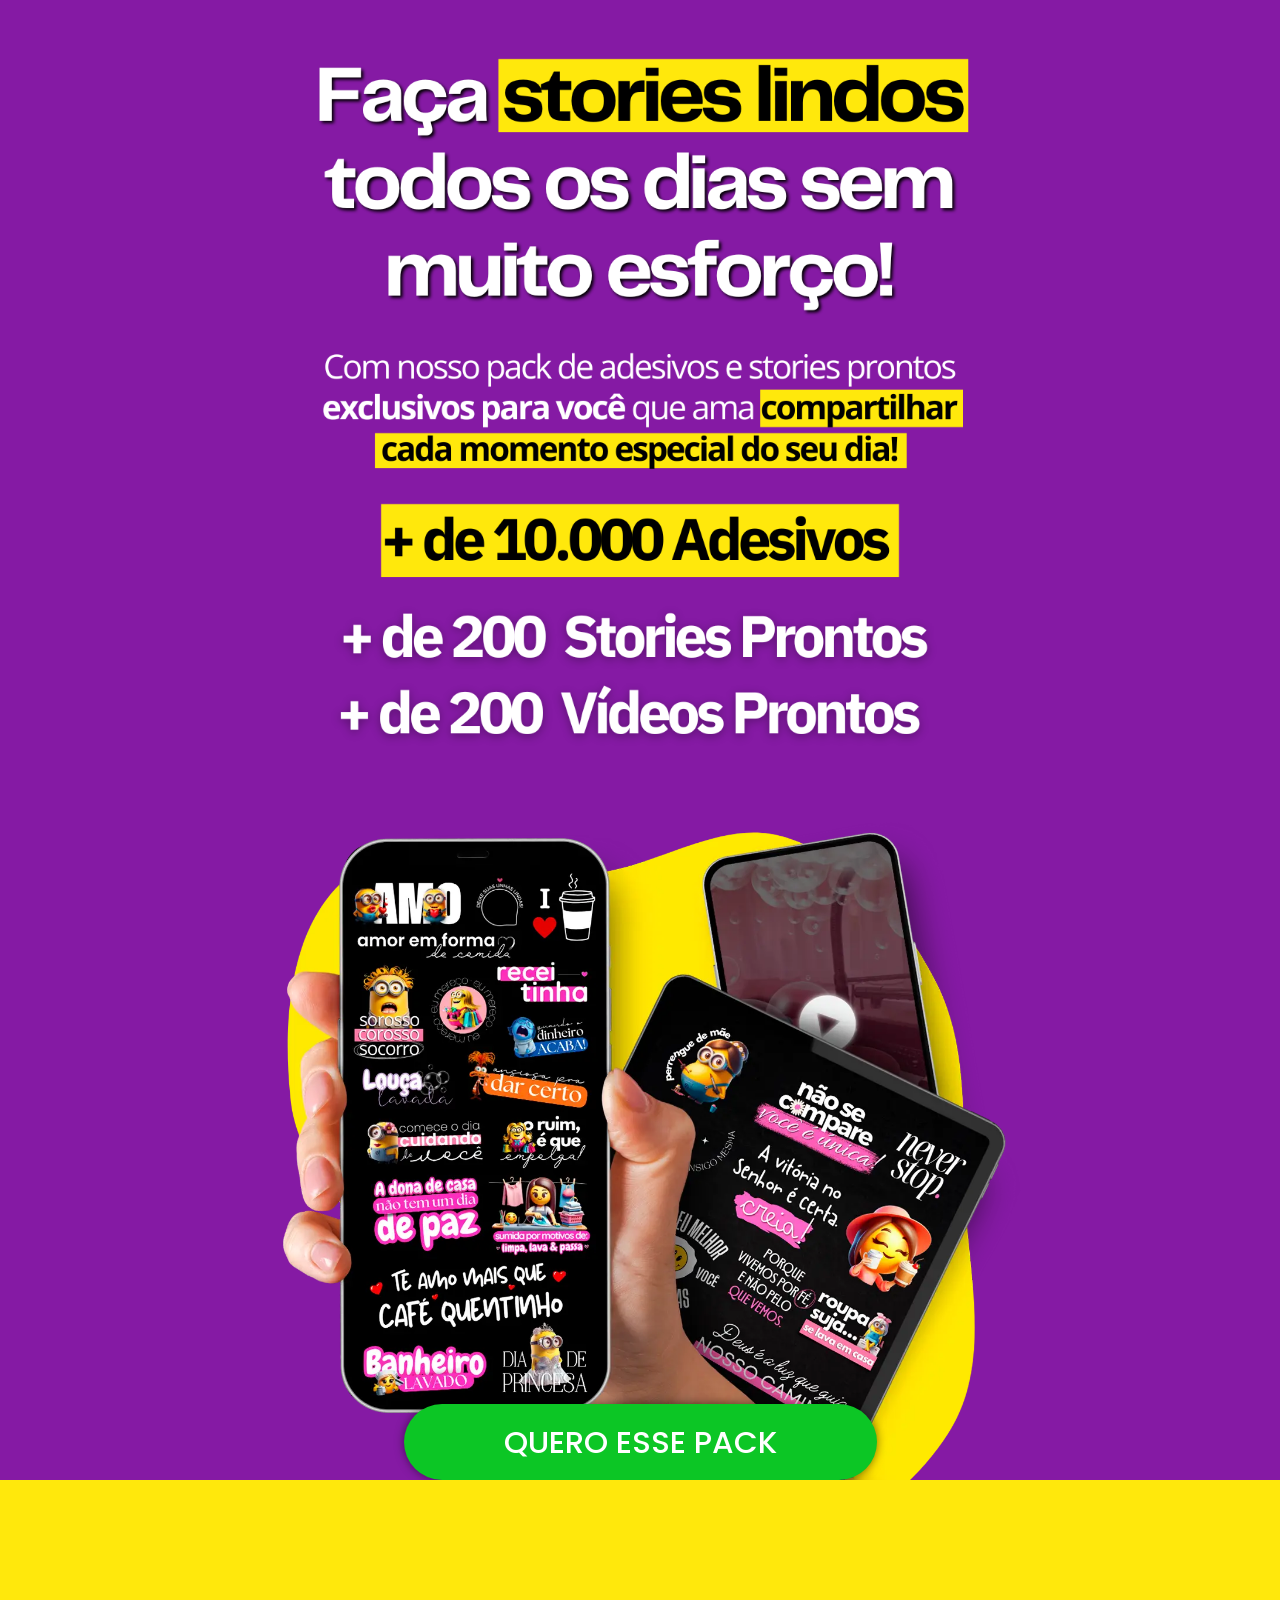
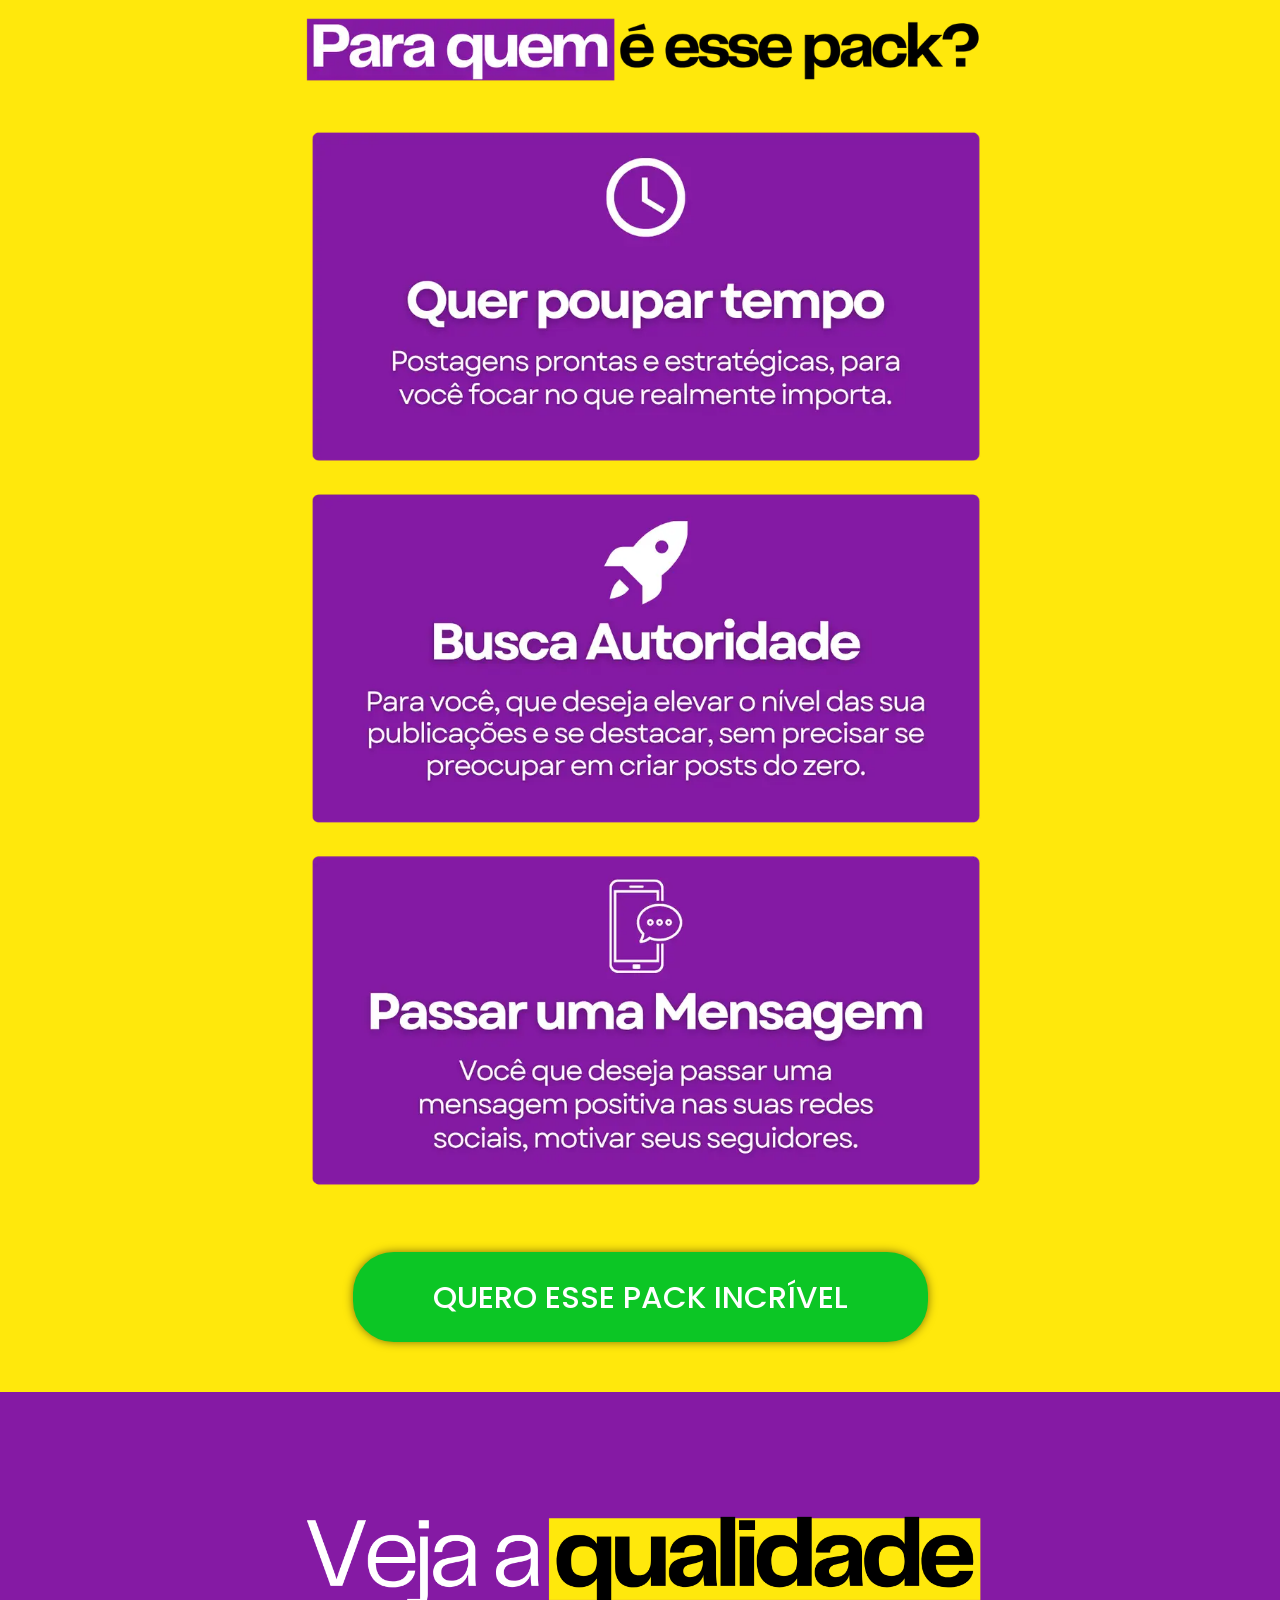
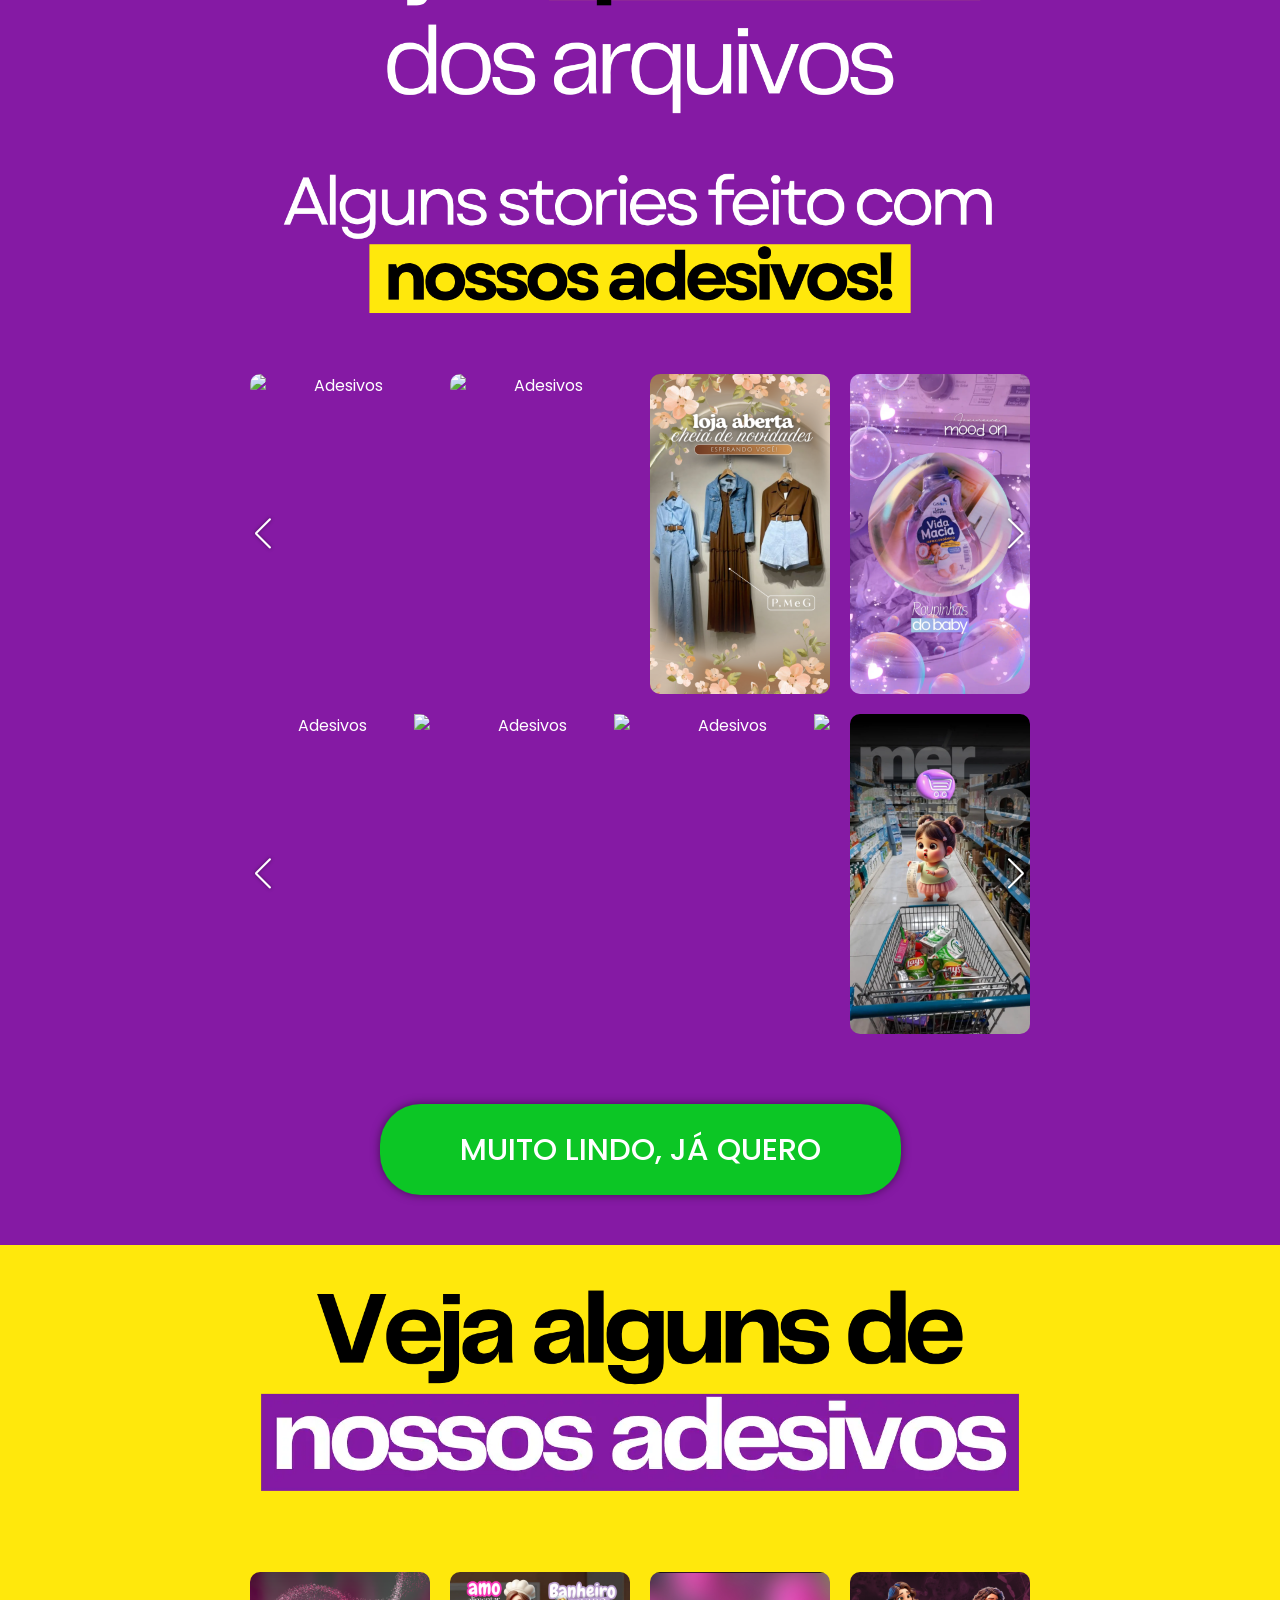
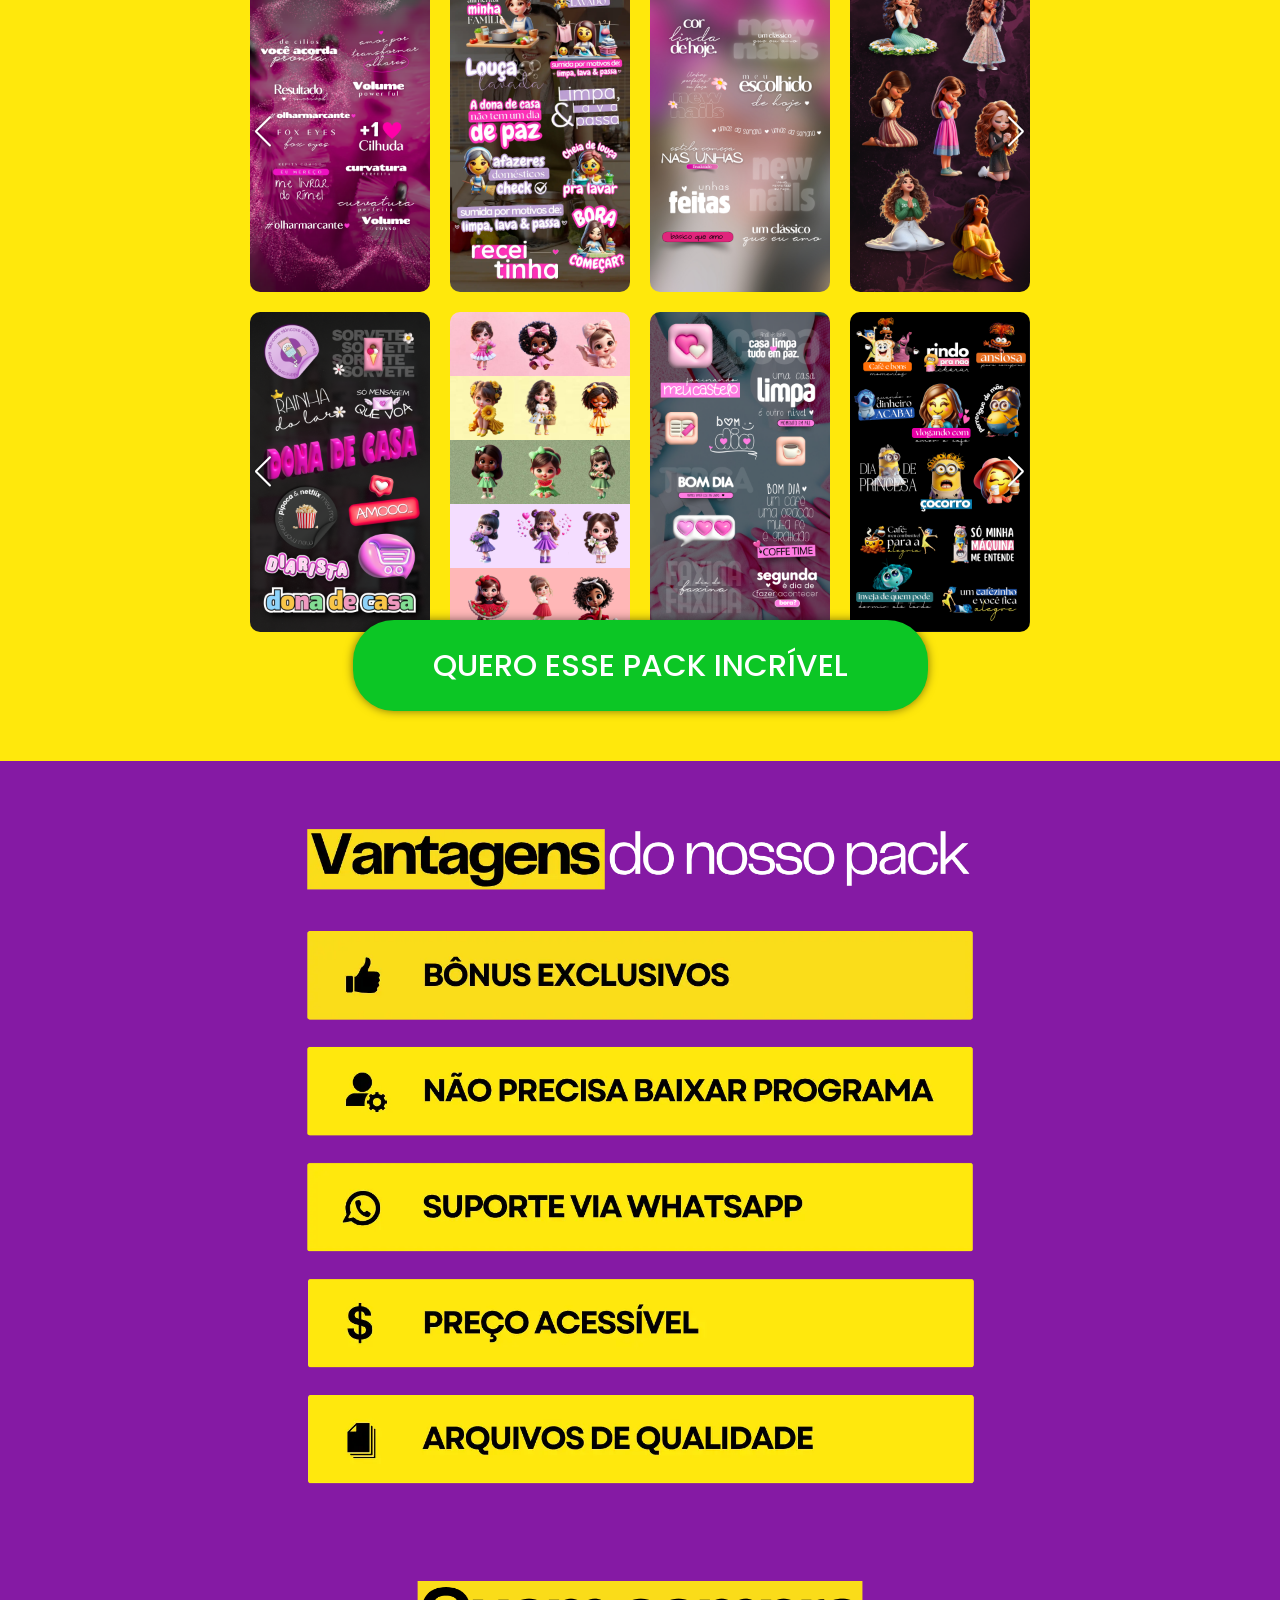
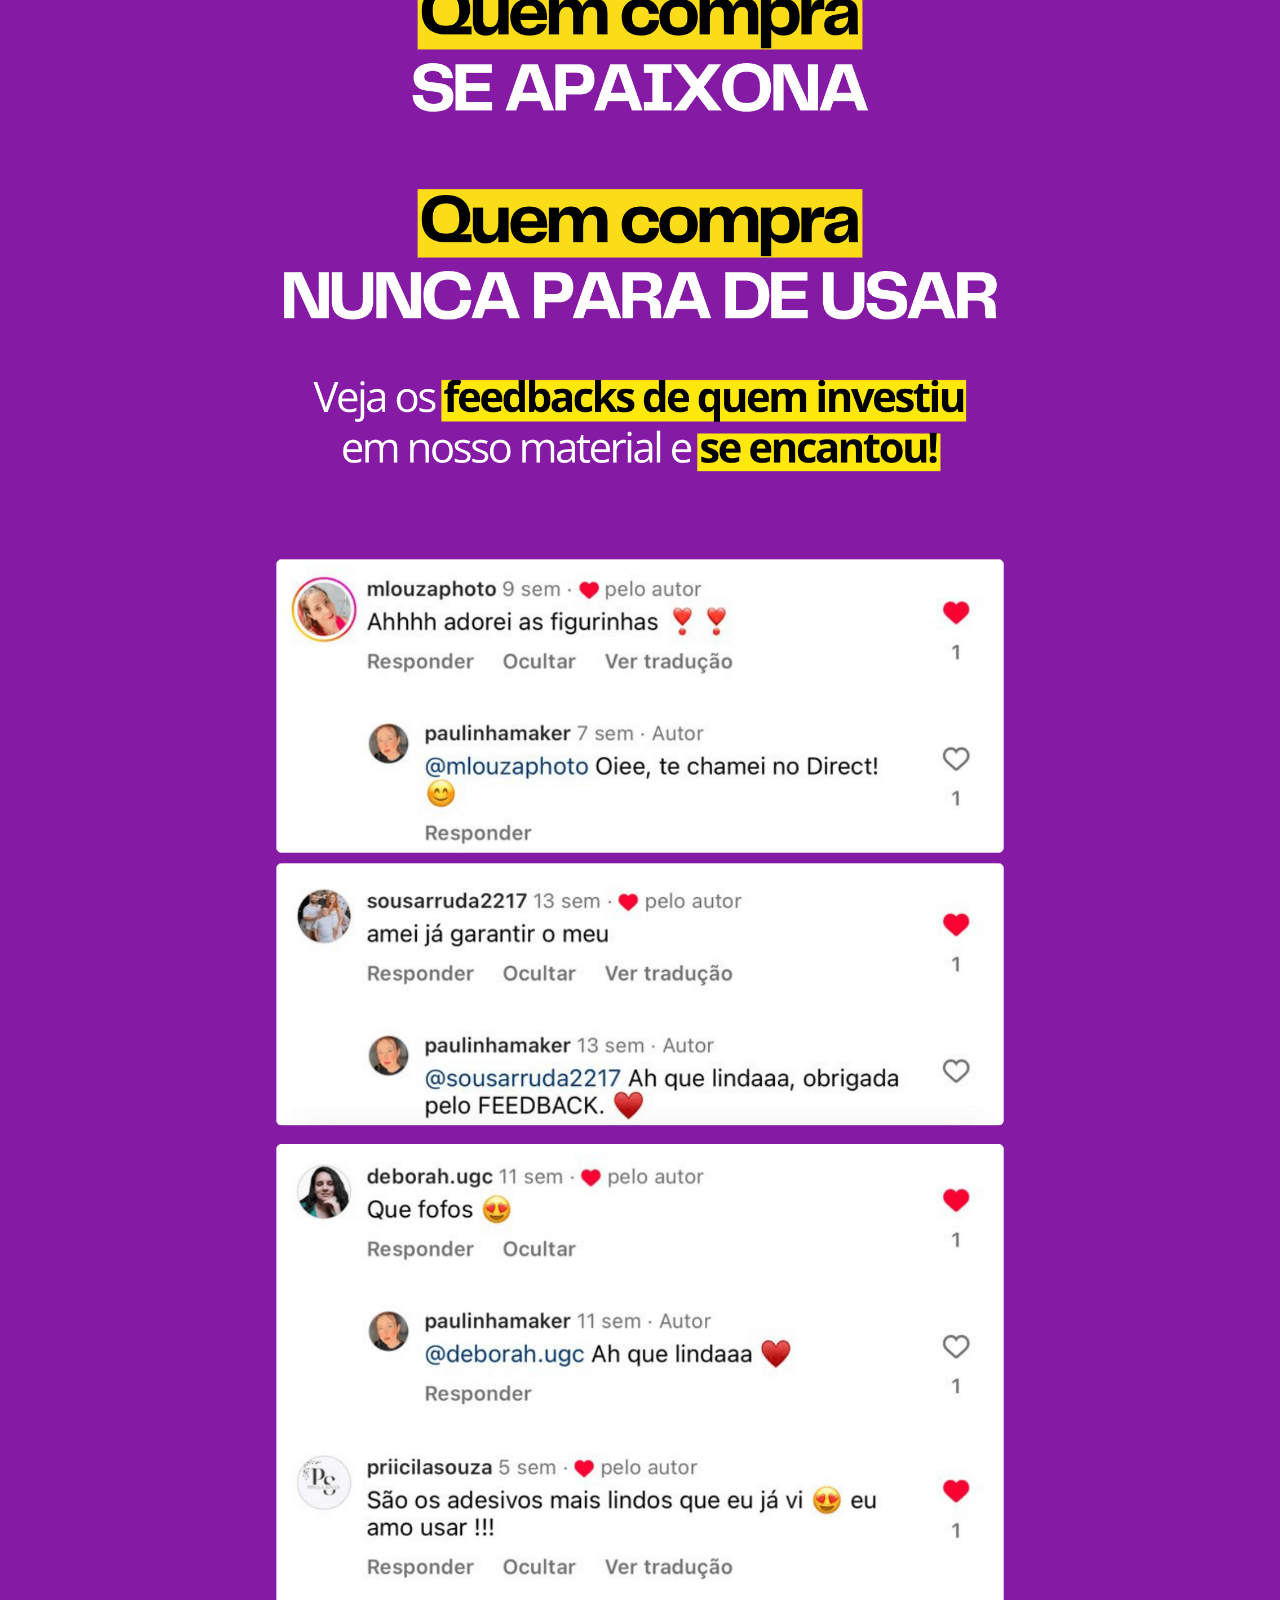
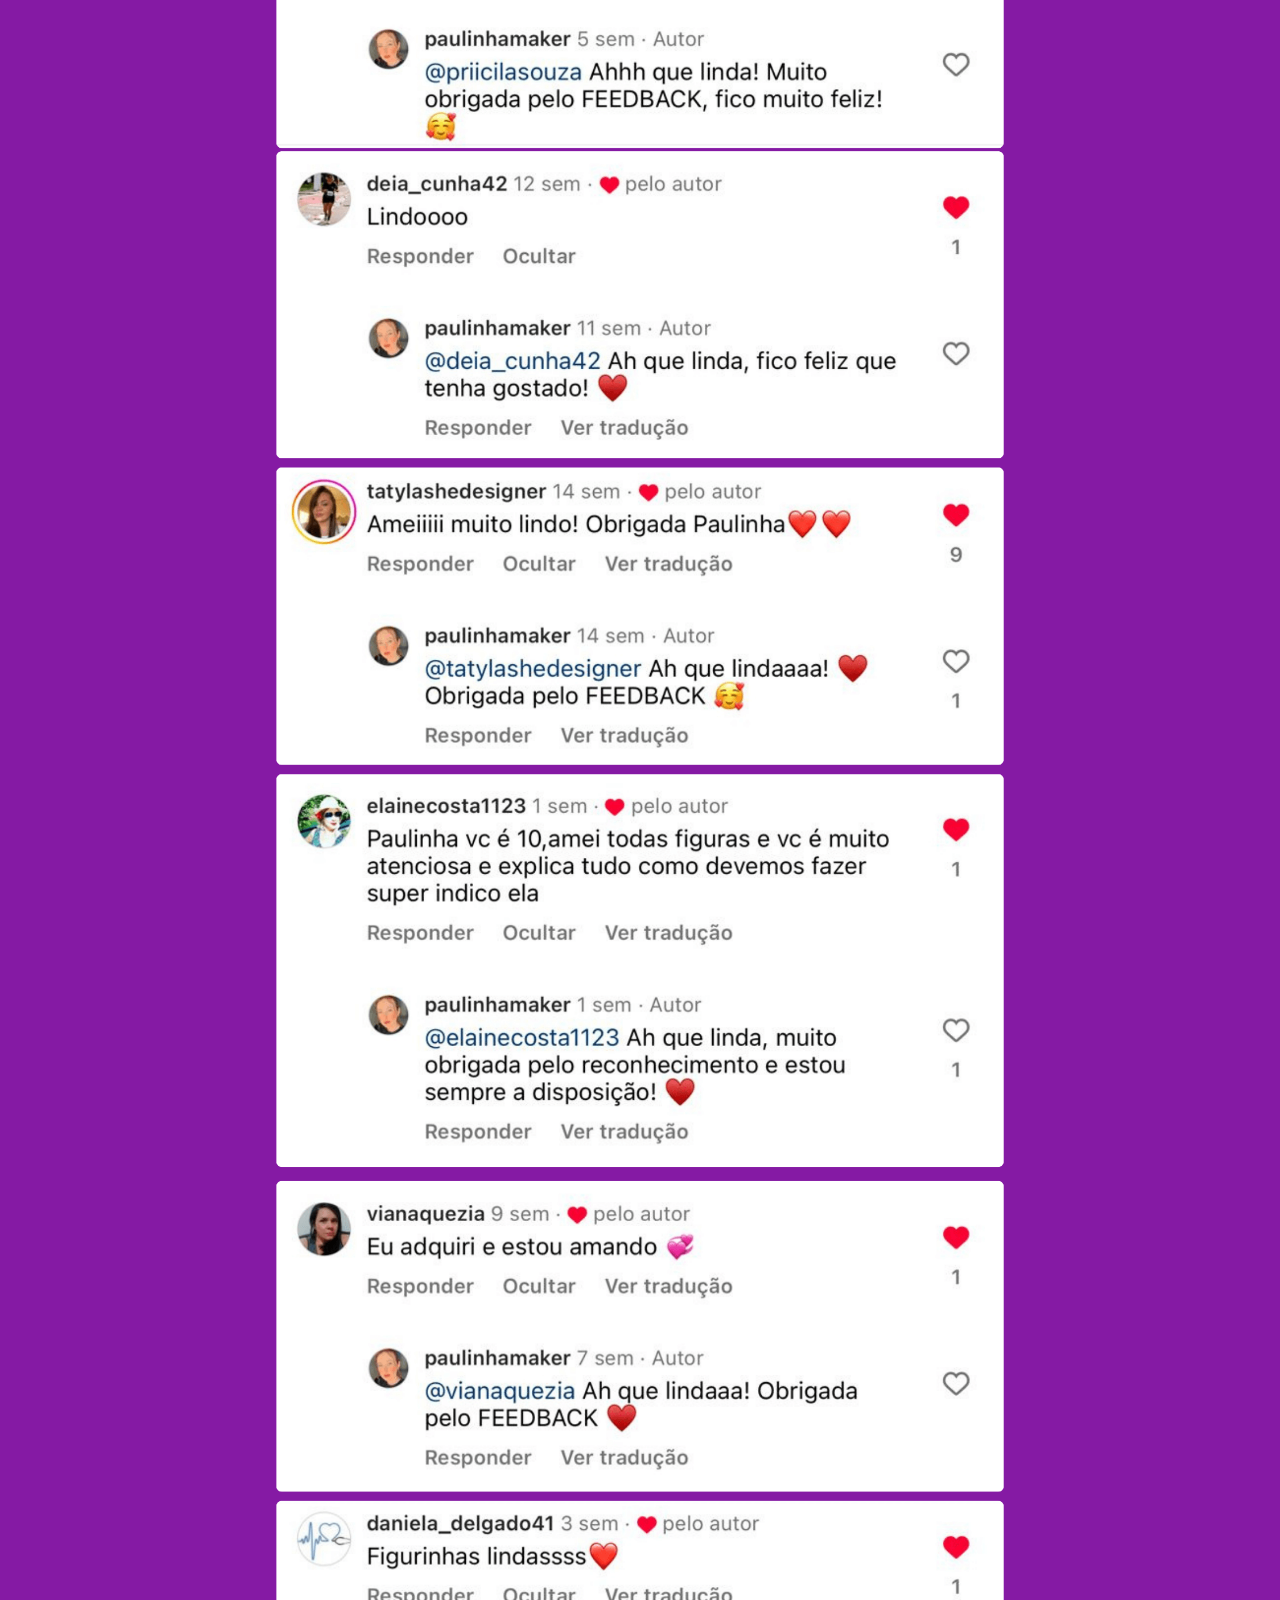
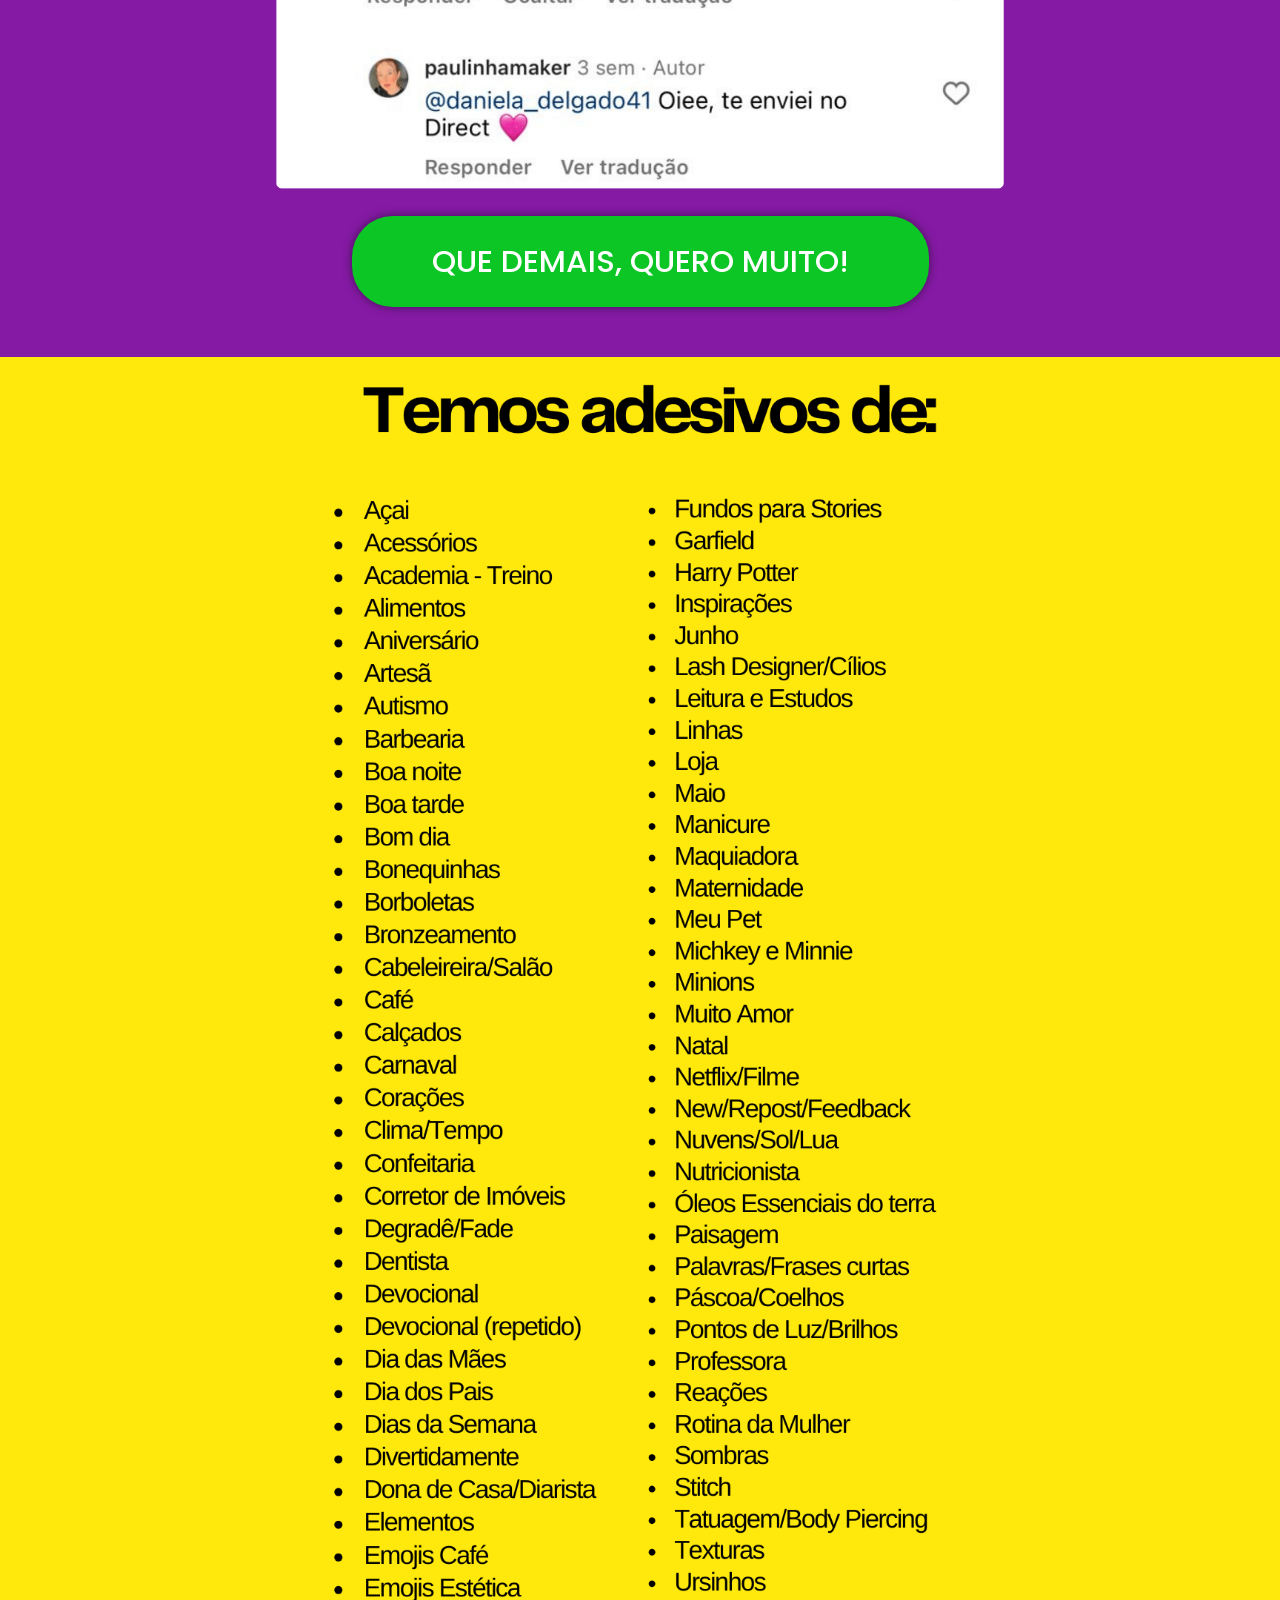
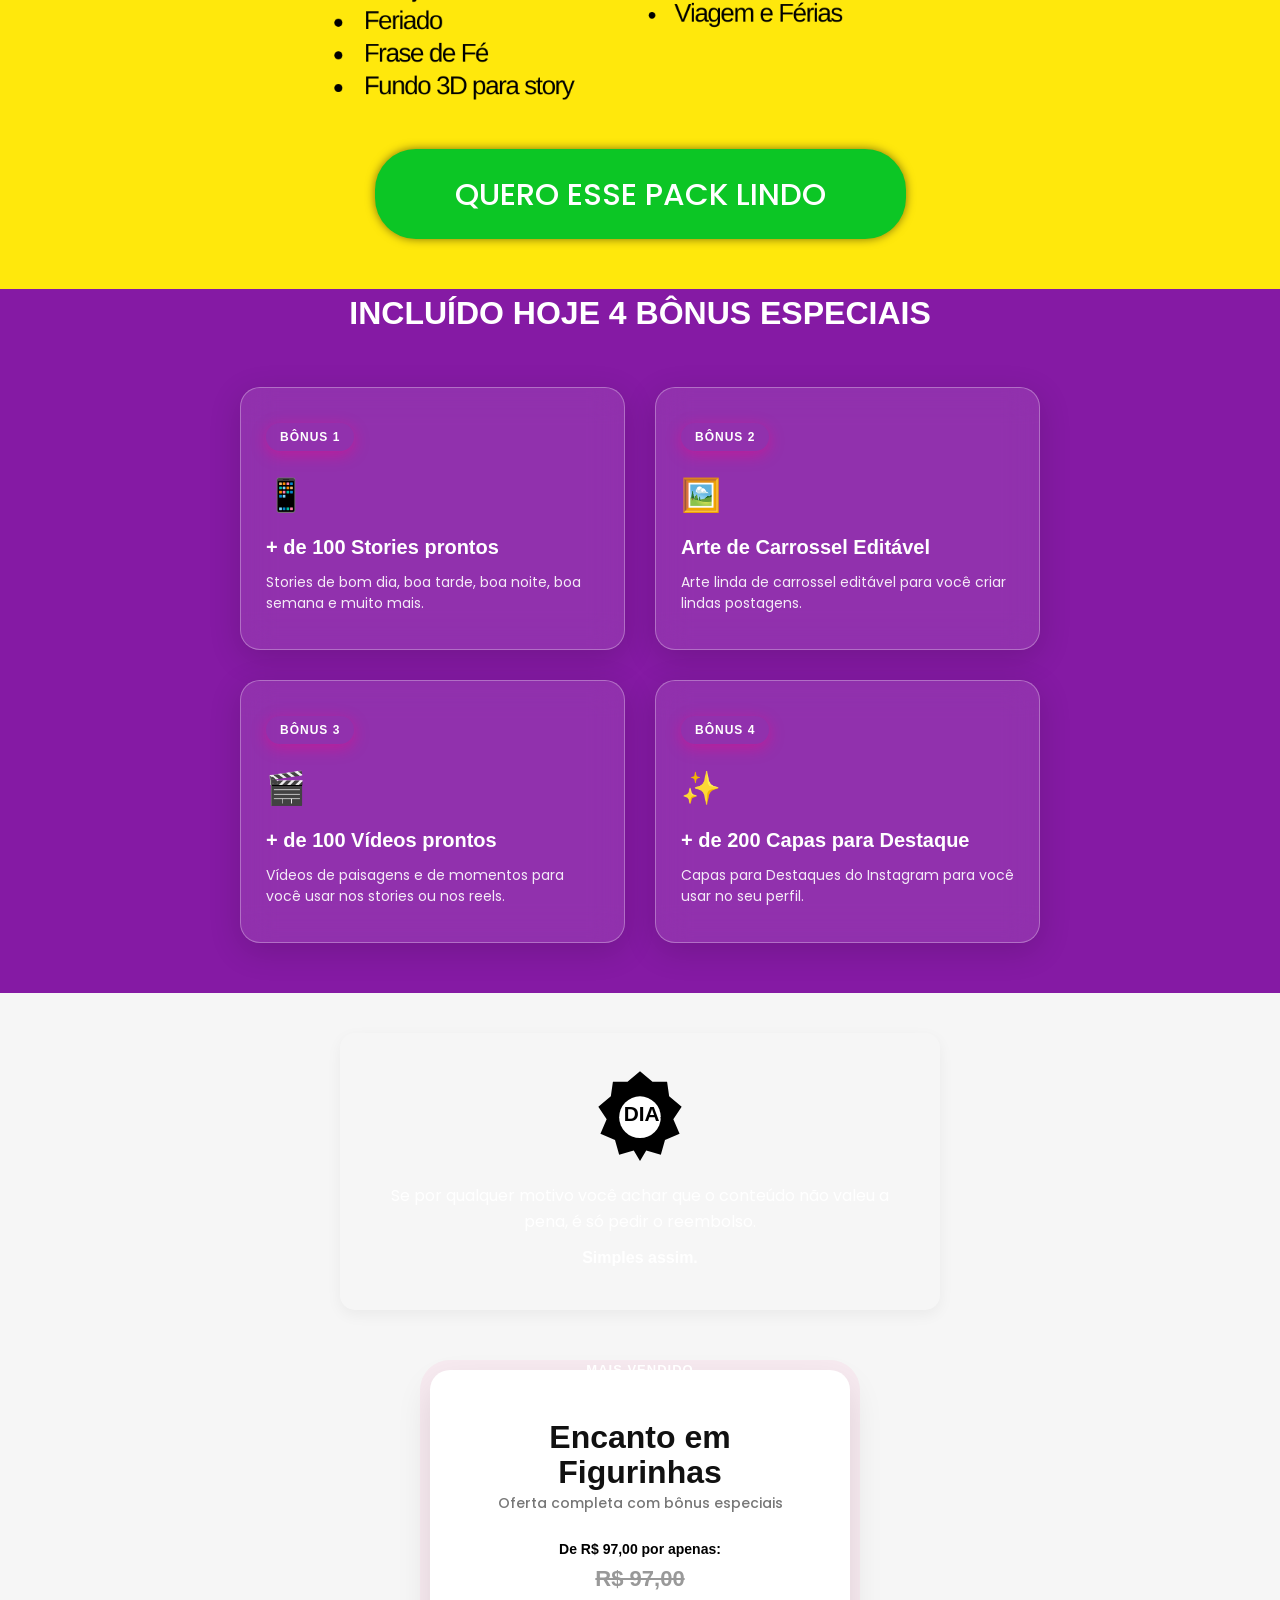
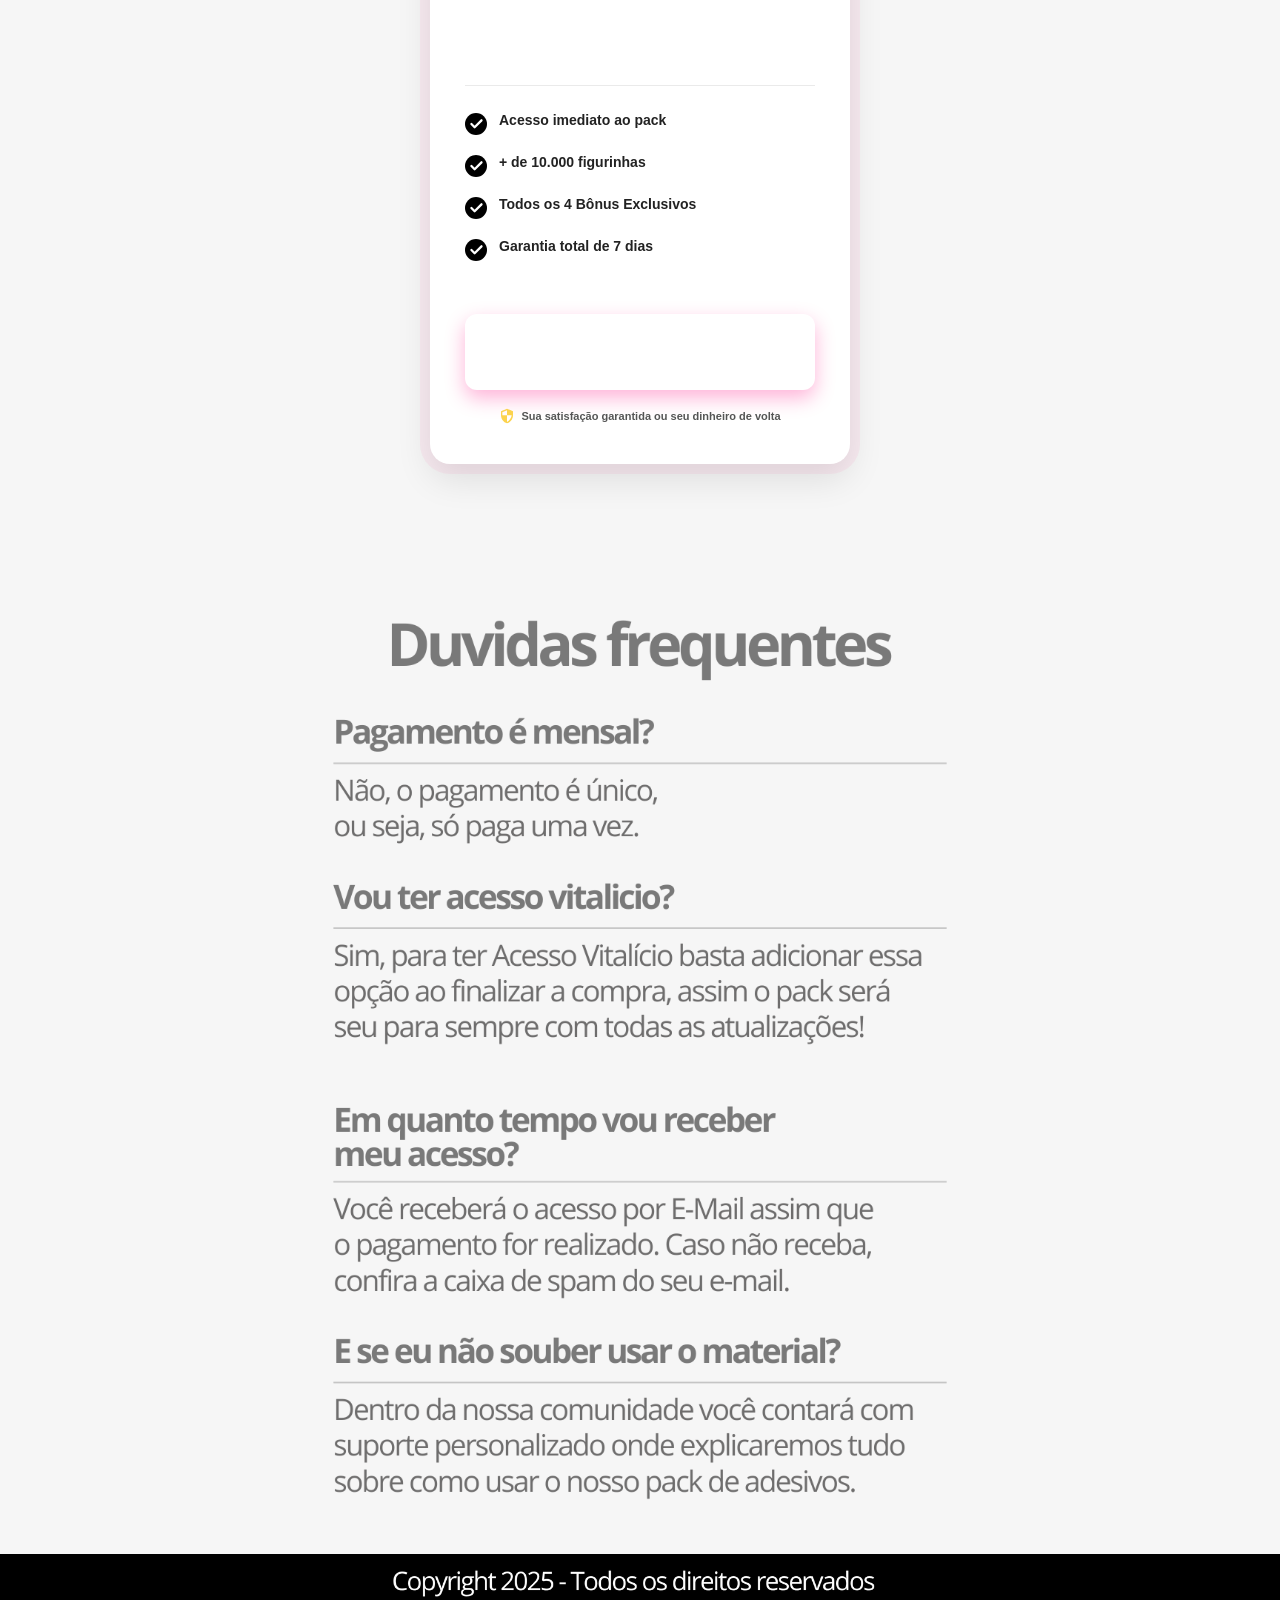
==== commit d70753b7: "Split bonus section into glassmorphism cards and isolate offer card" ====
--- a/index.html
+++ b/index.html
@@ -243,8 +243,54 @@
         <div class="container">
             <img src="assets/images/Design-sem-nome-7.png" loading="lazy" alt="Temos adesivos"
                 class="img-fluid negative-margin">
-            <a href="#comprar" class="cta-button pulse-anim">QUERO ESSE PACK LINDO</a>
-            <div class="spacer-bottom"></div>
+            <a href="#bonus" class="cta-button pulse-anim">QUERO ESSE PACK LINDO</a>
+            <div class="spacer-bottom"></div>
+        </div>
+    </section>
+
+    <!-- SECTION 7 (Bonus) -->
+    <section class="section section-purple" id="bonus">
+        <div class="container">
+            <h2 class="section-title text-white"
+                style="text-align: center; margin-bottom: 20px; font-size: 32px; font-weight: 900;">INCLUÍDO HOJE 4
+                BÔNUS ESPECIAIS</h2>
+            <div class="glass-bonus-wrapper">
+
+                <!-- Bonus 1 -->
+                <div class="glass-card">
+                    <div class="glass-card-header">BÔNUS 1</div>
+                    <span class="glass-card-icon">📱</span>
+                    <h3 class="glass-card-title">+ de 100 Stories prontos</h3>
+                    <p class="glass-card-desc">Stories de bom dia, boa tarde, boa noite, boa semana e muito mais.</p>
+                </div>
+
+                <!-- Bonus 2 -->
+                <div class="glass-card">
+                    <div class="glass-card-header">BÔNUS 2</div>
+                    <span class="glass-card-icon">🖼️</span>
+                    <h3 class="glass-card-title">Arte de Carrossel Editável</h3>
+                    <p class="glass-card-desc">Arte linda de carrossel editável para você criar lindas postagens.</p>
+                </div>
+
+                <!-- Bonus 3 -->
+                <div class="glass-card">
+                    <div class="glass-card-header">BÔNUS 3</div>
+                    <span class="glass-card-icon">🎬</span>
+                    <h3 class="glass-card-title">+ de 100 Vídeos prontos</h3>
+                    <p class="glass-card-desc">Vídeos de paisagens e de momentos para você usar nos stories ou nos
+                        reels.</p>
+                </div>
+
+                <!-- Bonus 4 -->
+                <div class="glass-card">
+                    <div class="glass-card-header">BÔNUS 4</div>
+                    <span class="glass-card-icon">✨</span>
+                    <h3 class="glass-card-title">+ de 200 Capas para Destaque</h3>
+                    <p class="glass-card-desc">Capas para Destaques do Instagram para você usar no seu perfil.</p>
+                </div>
+
+            </div>
+            <div class="spacer-top"></div>
         </div>
     </section>
 
@@ -313,44 +359,7 @@
                                     stroke-linejoin="round" />
                             </svg>
                             <div class="premium-feature-text">
-                                <strong>+ de 100 stories prontos</strong>
-                                <span>Stories de bom dia, boa tarde, boa noite, boa semana e muito mais</span>
-                            </div>
-                        </li>
-                        <li>
-                            <svg class="premium-check" viewBox="0 0 24 24" fill="var(--pink)"
-                                xmlns="http://www.w3.org/2000/svg">
-                                <circle cx="12" cy="12" r="12" fill="var(--pink)" />
-                                <path d="M7 12L10.5 15.5L18 8" stroke="white" stroke-width="2.5" stroke-linecap="round"
-                                    stroke-linejoin="round" />
-                            </svg>
-                            <div class="premium-feature-text">
-                                <strong>Arte de carrossel editável</strong>
-                                <span>Arte linda de carrossel editável para você criar lindas postagens</span>
-                            </div>
-                        </li>
-                        <li>
-                            <svg class="premium-check" viewBox="0 0 24 24" fill="var(--pink)"
-                                xmlns="http://www.w3.org/2000/svg">
-                                <circle cx="12" cy="12" r="12" fill="var(--pink)" />
-                                <path d="M7 12L10.5 15.5L18 8" stroke="white" stroke-width="2.5" stroke-linecap="round"
-                                    stroke-linejoin="round" />
-                            </svg>
-                            <div class="premium-feature-text">
-                                <strong>+ de 100 vídeos prontos</strong>
-                                <span>Vídeos de paisagens e momentos para você usar nos stories ou nos reels</span>
-                            </div>
-                        </li>
-                        <li>
-                            <svg class="premium-check" viewBox="0 0 24 24" fill="var(--pink)"
-                                xmlns="http://www.w3.org/2000/svg">
-                                <circle cx="12" cy="12" r="12" fill="var(--pink)" />
-                                <path d="M7 12L10.5 15.5L18 8" stroke="white" stroke-width="2.5" stroke-linecap="round"
-                                    stroke-linejoin="round" />
-                            </svg>
-                            <div class="premium-feature-text">
-                                <strong>+ de 200 capas para destaque do Instagram</strong>
-                                <span>Capas para destaques do instagram para você usar no seu perfil</span>
+                                <strong>Todos os 4 Bônus Exclusivos</strong>
                             </div>
                         </li>
                         <li>
--- a/style.css
+++ b/style.css
@@ -427,6 +427,67 @@
     height: 16px;
 }
 
+/* Glassmorphism Bonus Section */
+.glass-bonus-wrapper {
+    display: grid;
+    grid-template-columns: repeat(auto-fit, minmax(260px, 1fr));
+    gap: 30px;
+    width: 100%;
+    margin-top: 30px;
+}
+
+.glass-card {
+    background: rgba(255, 255, 255, 0.1);
+    backdrop-filter: blur(16px);
+    -webkit-backdrop-filter: blur(16px);
+    border: 1px solid rgba(255, 255, 255, 0.3);
+    border-radius: 20px;
+    padding: 35px 25px;
+    box-shadow: 0 8px 32px 0 rgba(0, 0, 0, 0.15);
+    color: #fff;
+    text-align: left;
+    transition: transform 0.3s ease, background 0.3s ease, border 0.3s ease;
+}
+
+.glass-card:hover {
+    transform: translateY(-5px);
+    background: rgba(255, 255, 255, 0.18);
+    border: 1px solid rgba(255, 255, 255, 0.6);
+}
+
+.glass-card-header {
+    display: inline-block;
+    background: var(--pink);
+    color: #fff;
+    font-size: 12px;
+    font-weight: 800;
+    padding: 5px 14px;
+    border-radius: 20px;
+    margin-bottom: 20px;
+    letter-spacing: 1px;
+    box-shadow: 0 4px 15px rgba(255, 0, 127, 0.4);
+}
+
+.glass-card-icon {
+    font-size: 32px;
+    margin-bottom: 15px;
+    display: block;
+}
+
+.glass-card-title {
+    font-size: 20px;
+    font-weight: 800;
+    margin-bottom: 12px;
+    line-height: 1.3;
+}
+
+.glass-card-desc {
+    font-size: 14px;
+    font-weight: 400;
+    line-height: 1.5;
+    opacity: 0.9;
+}
+
 /* Guarantee Section Card */
 .guarantee-card {
     background-color: var(--pink-light);
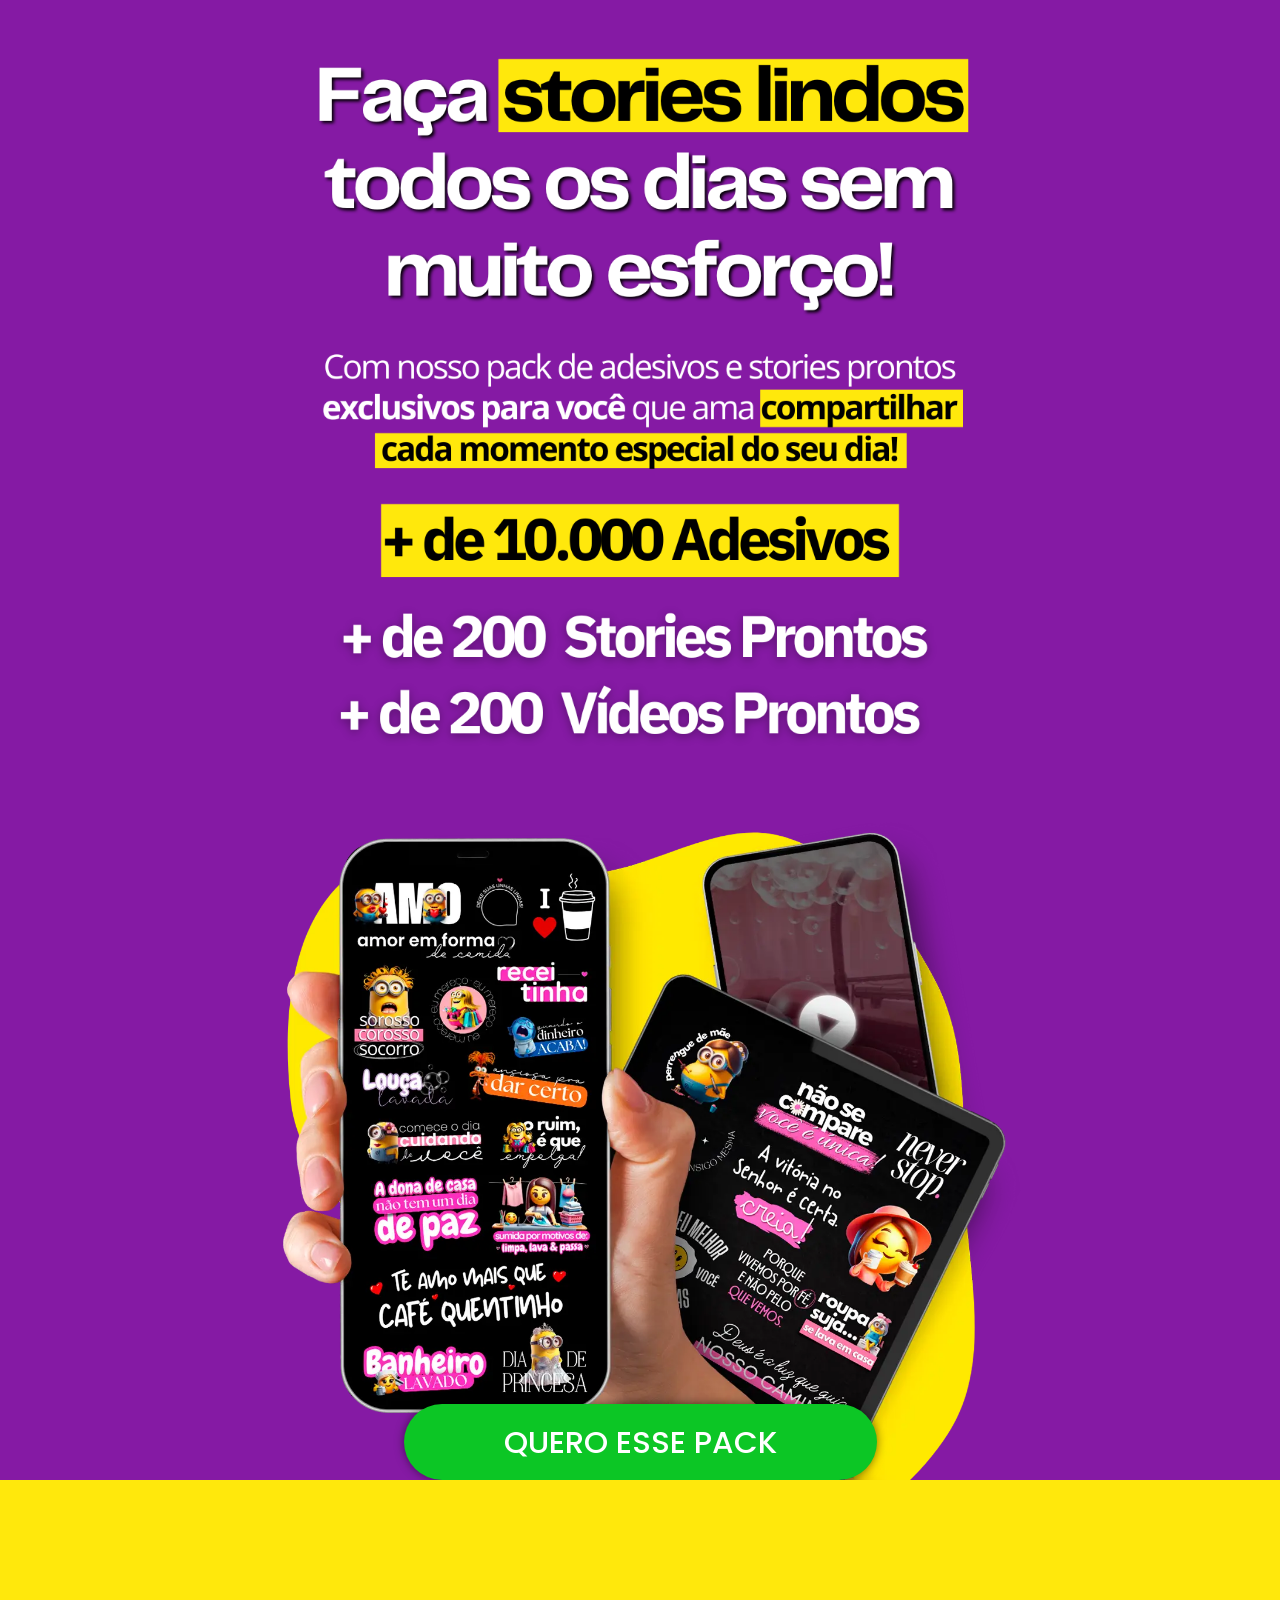
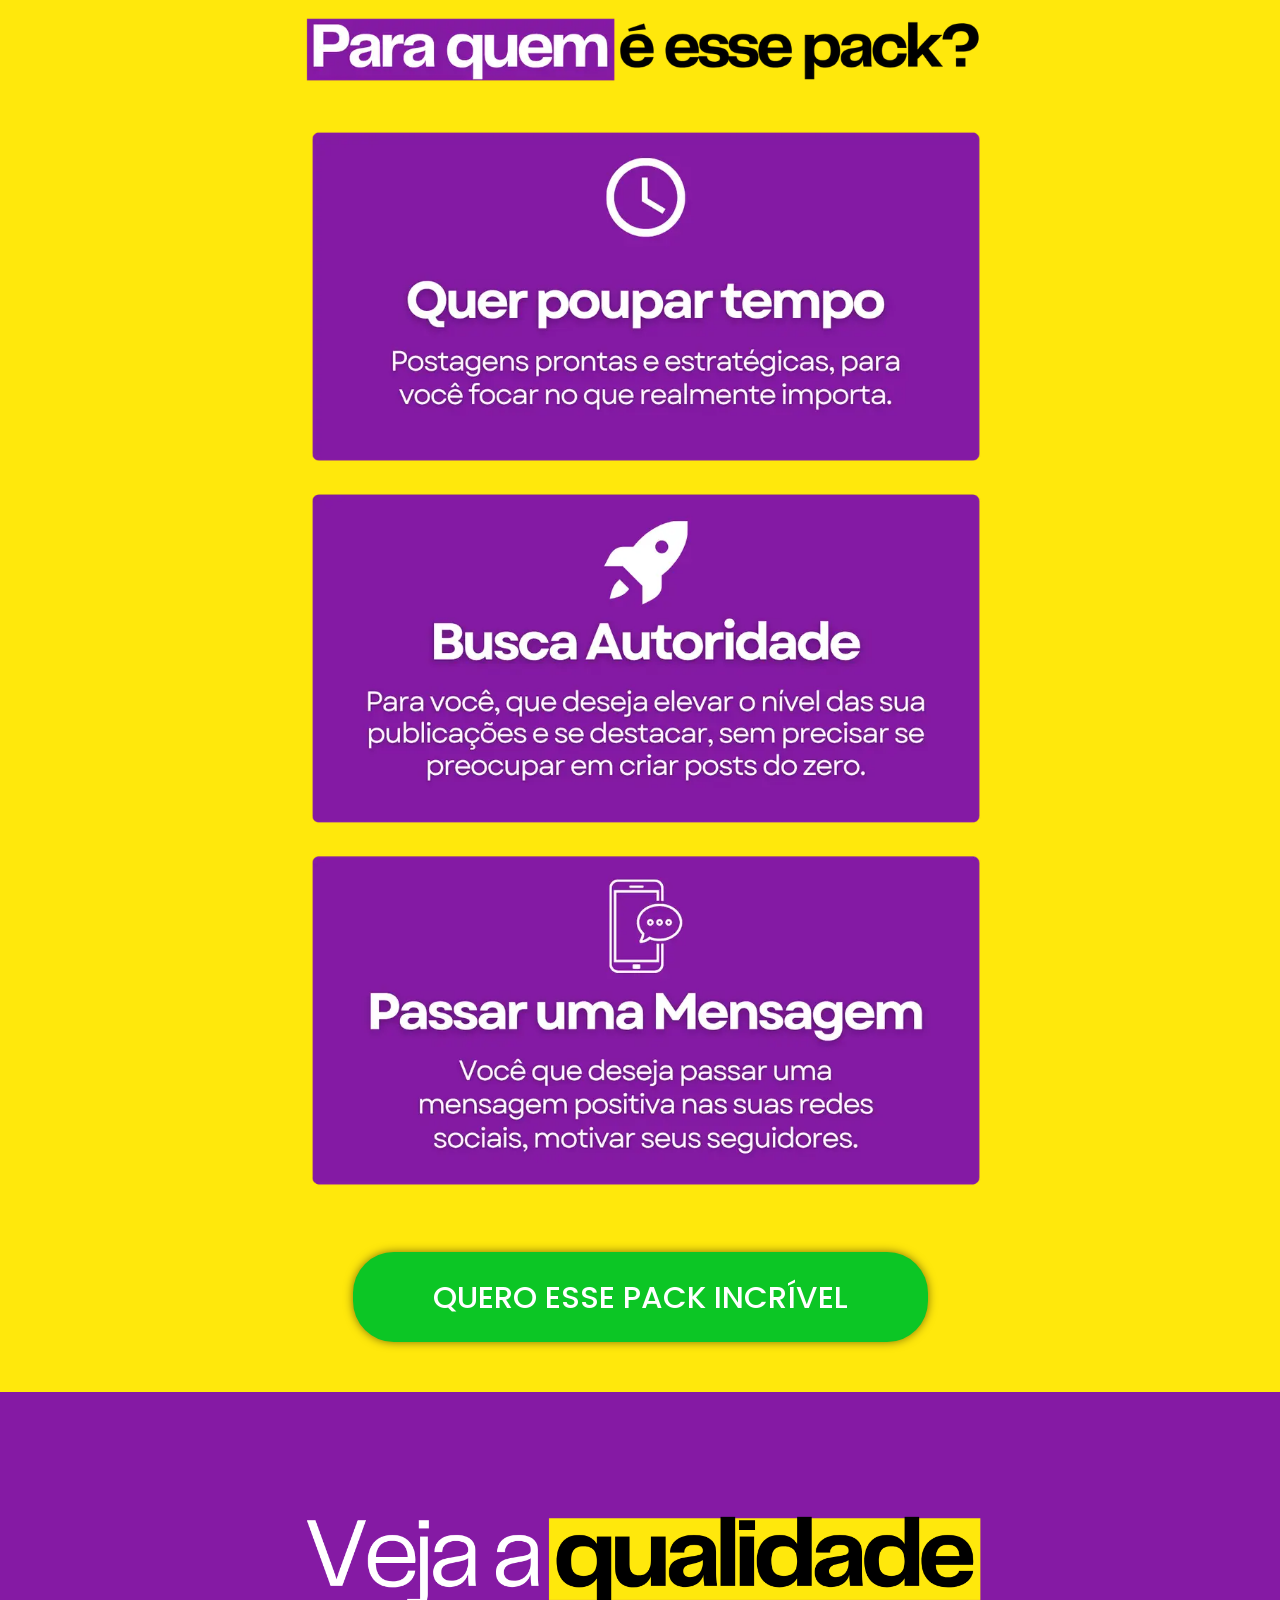
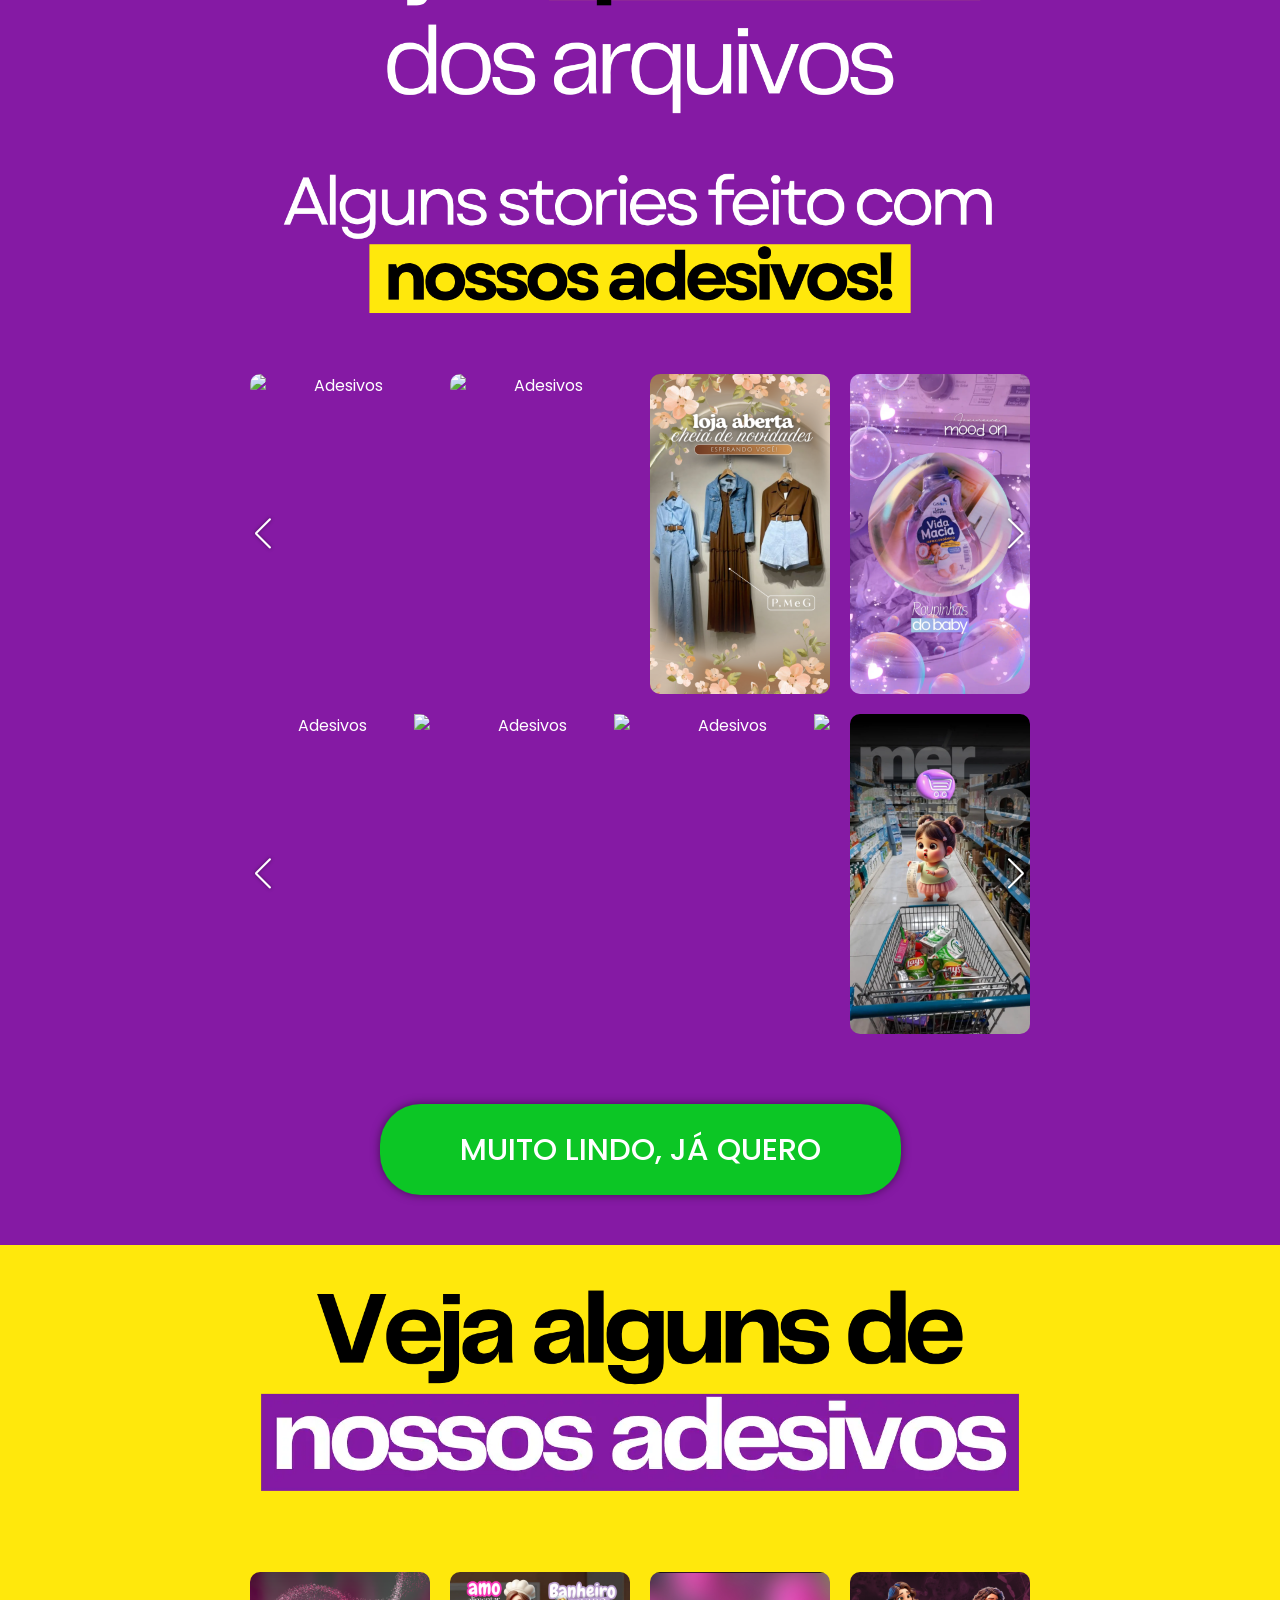
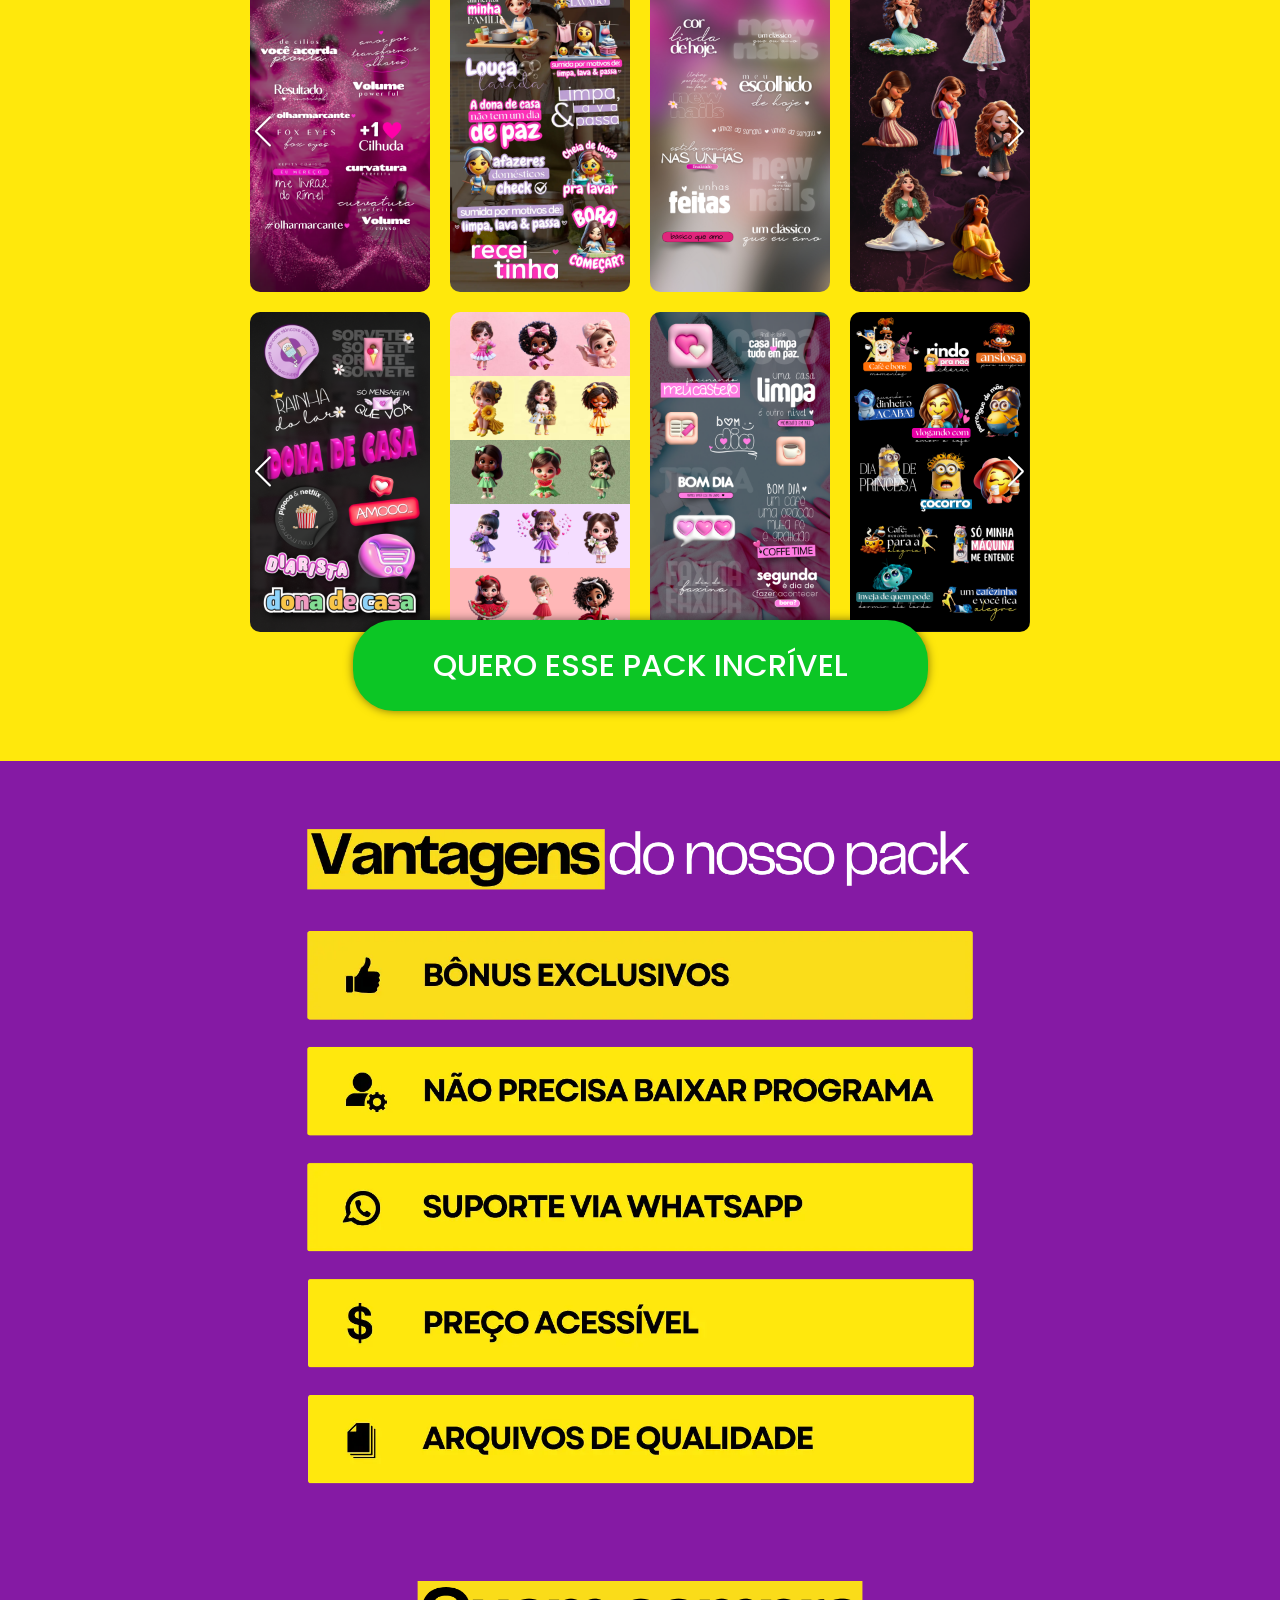
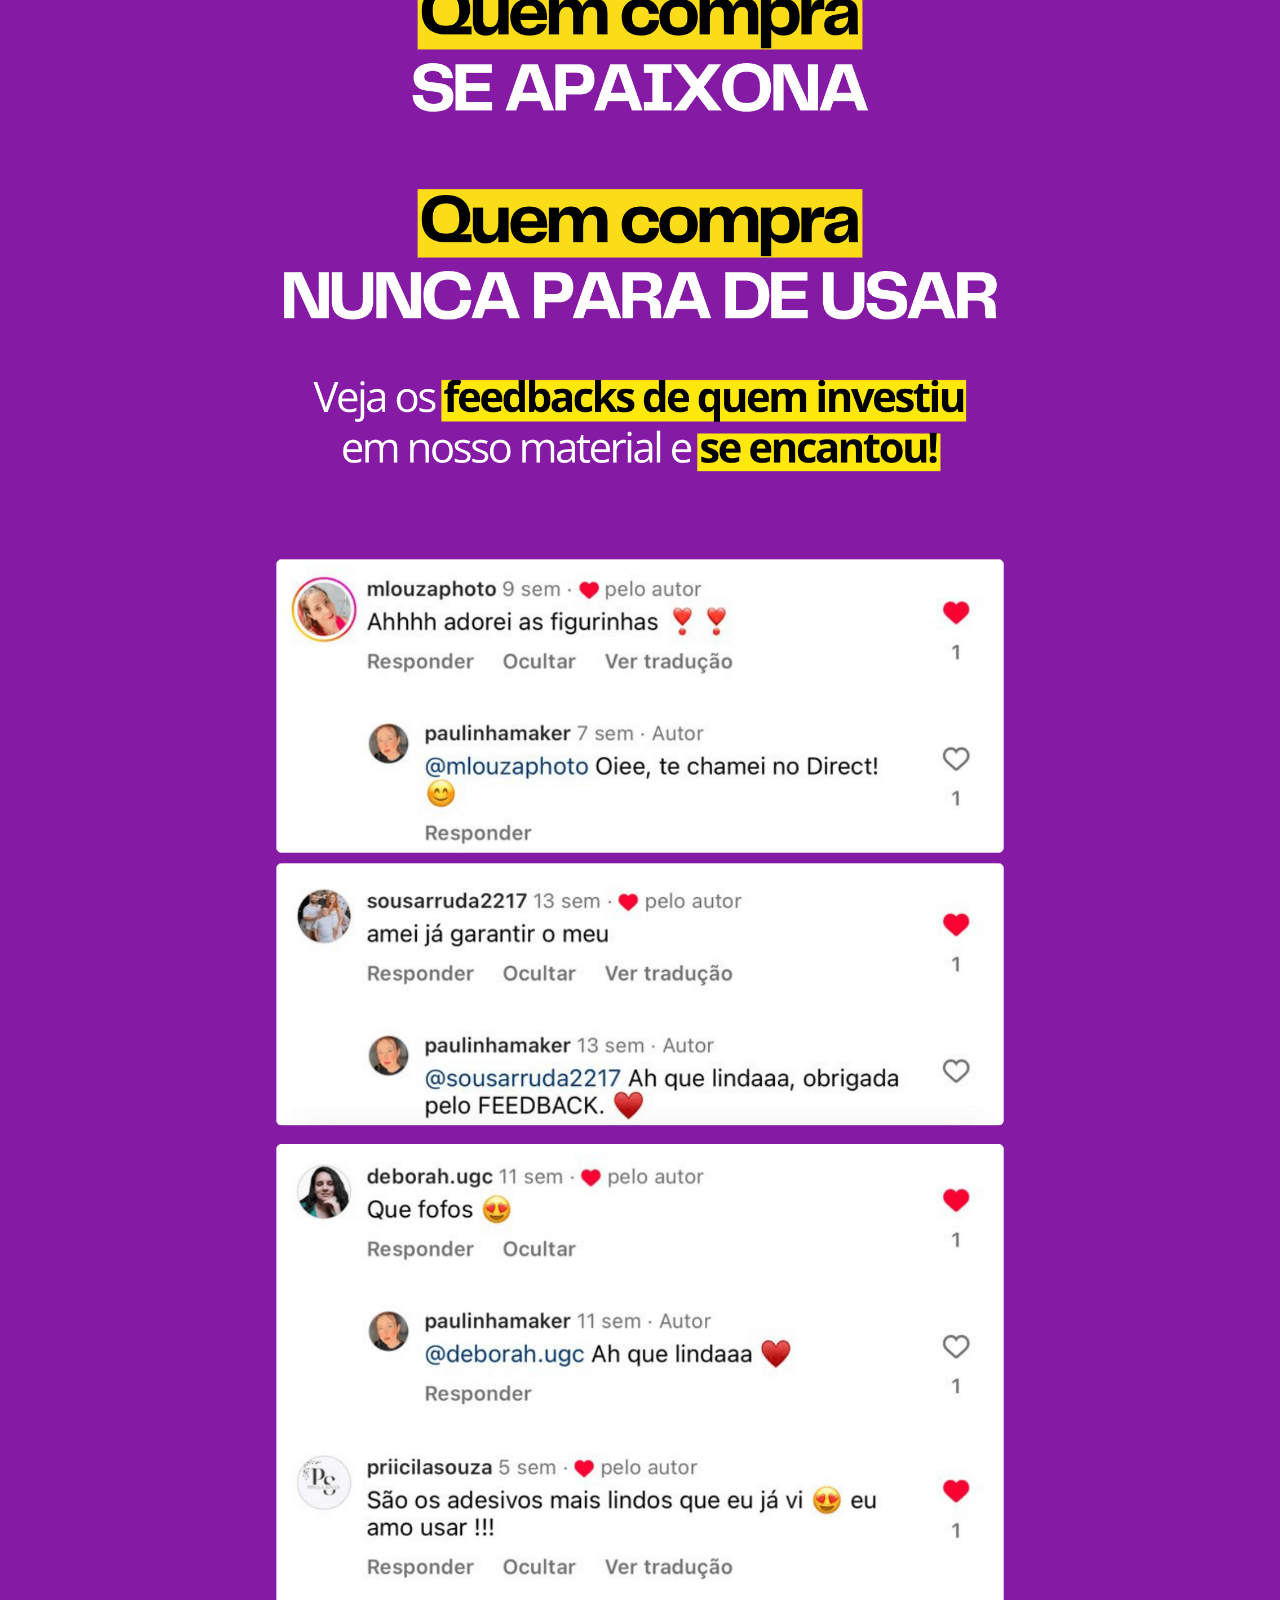
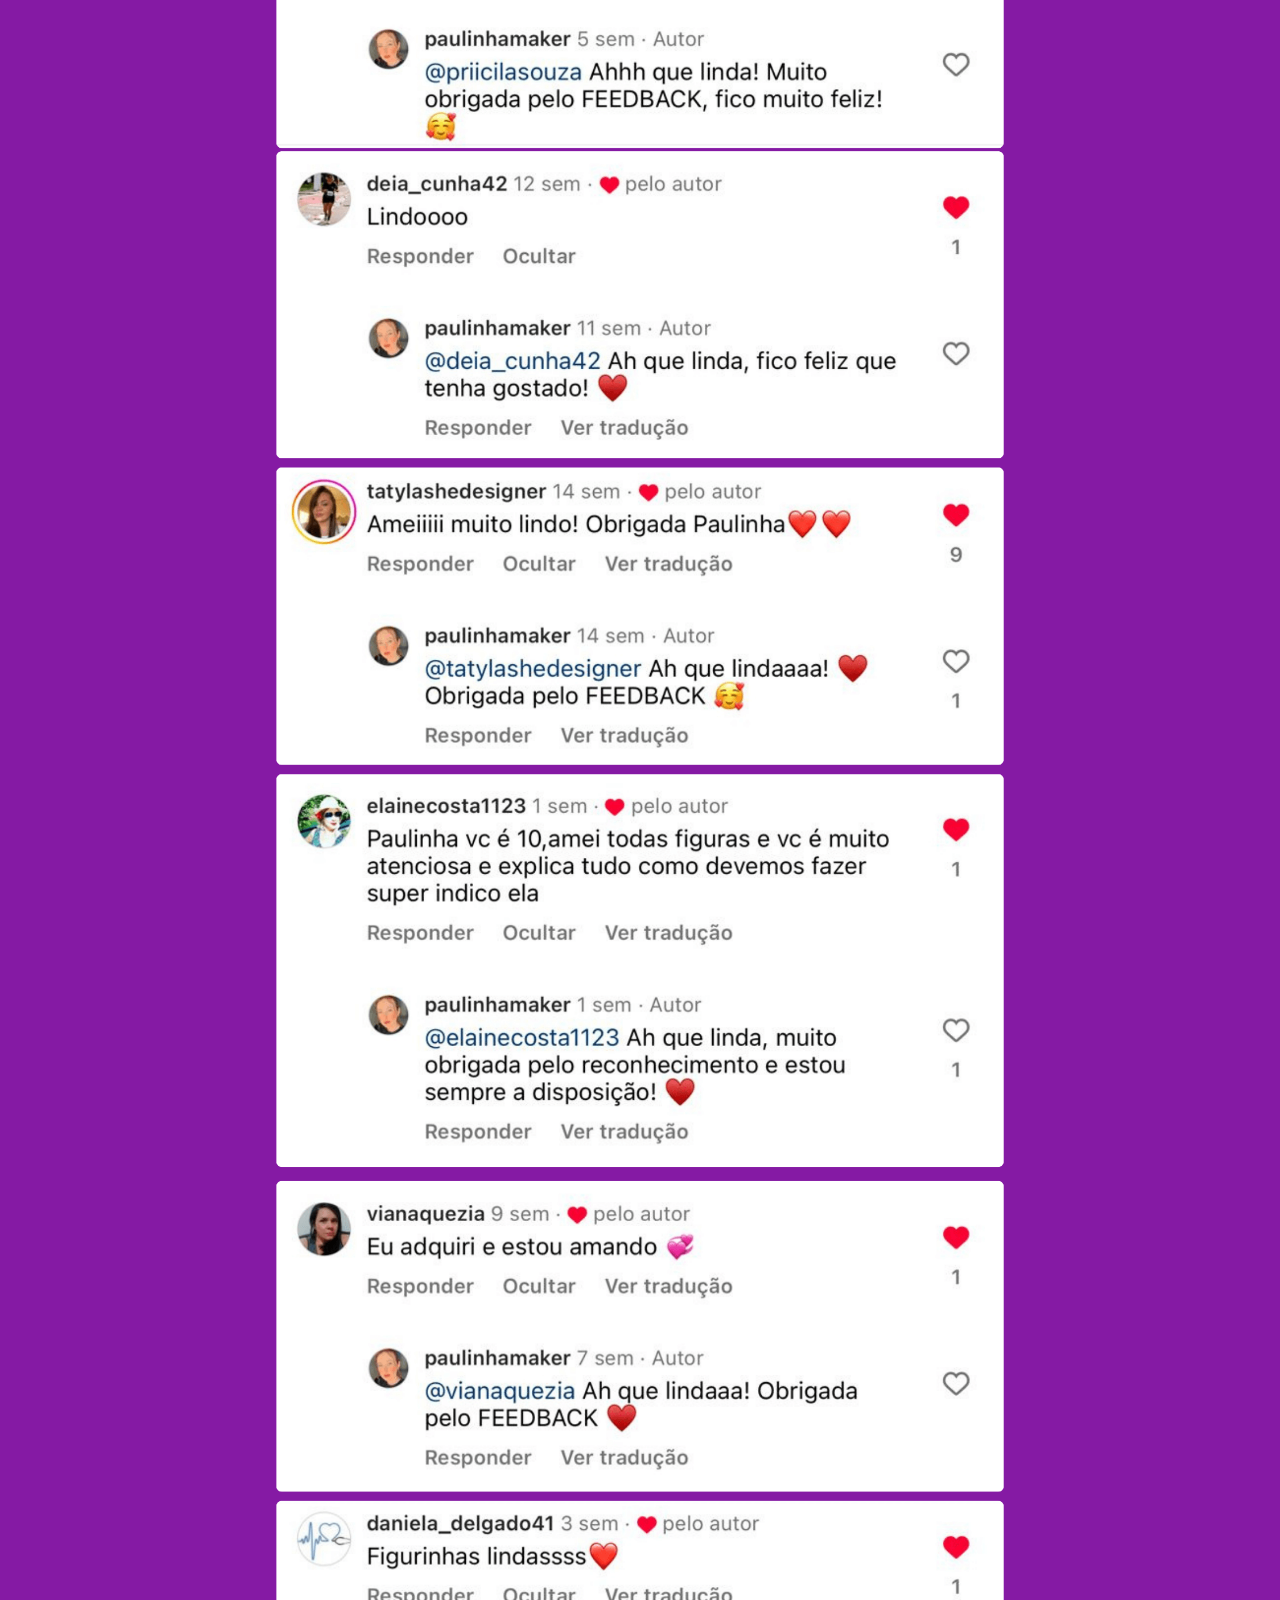
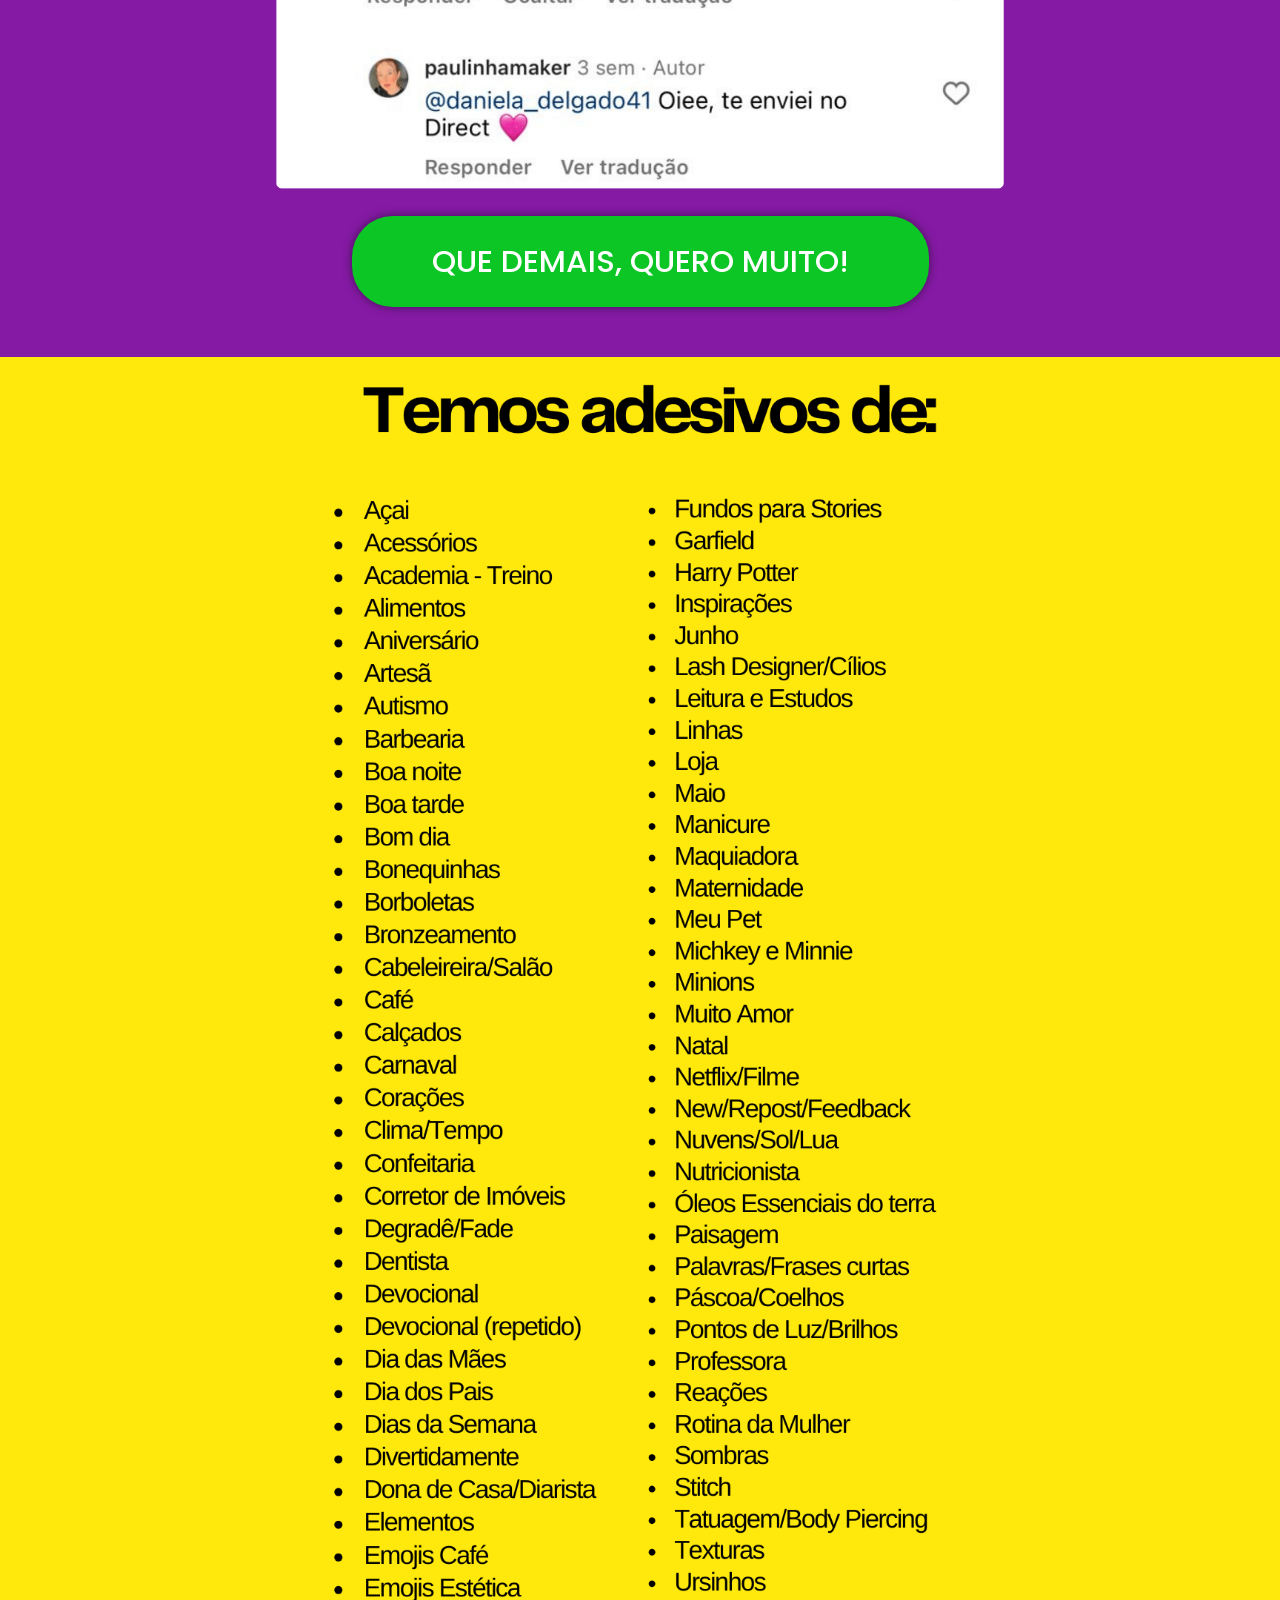
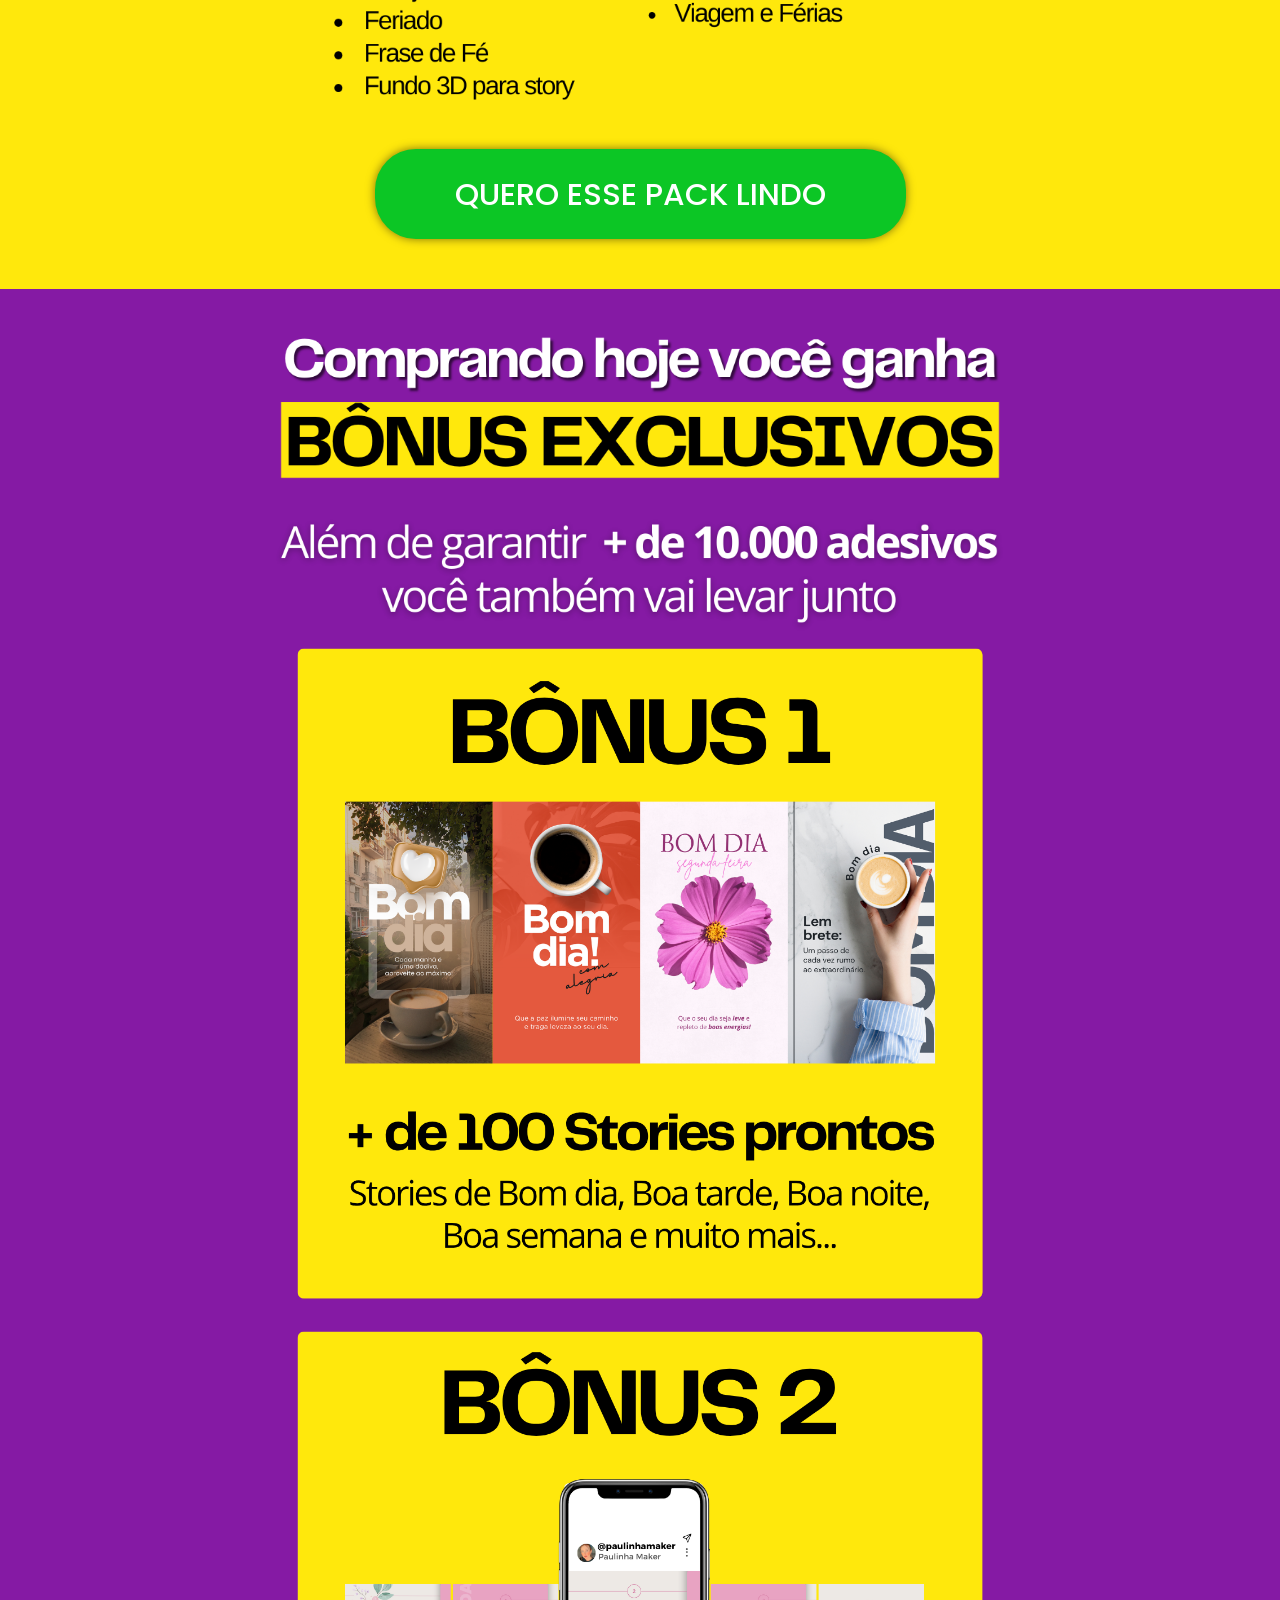
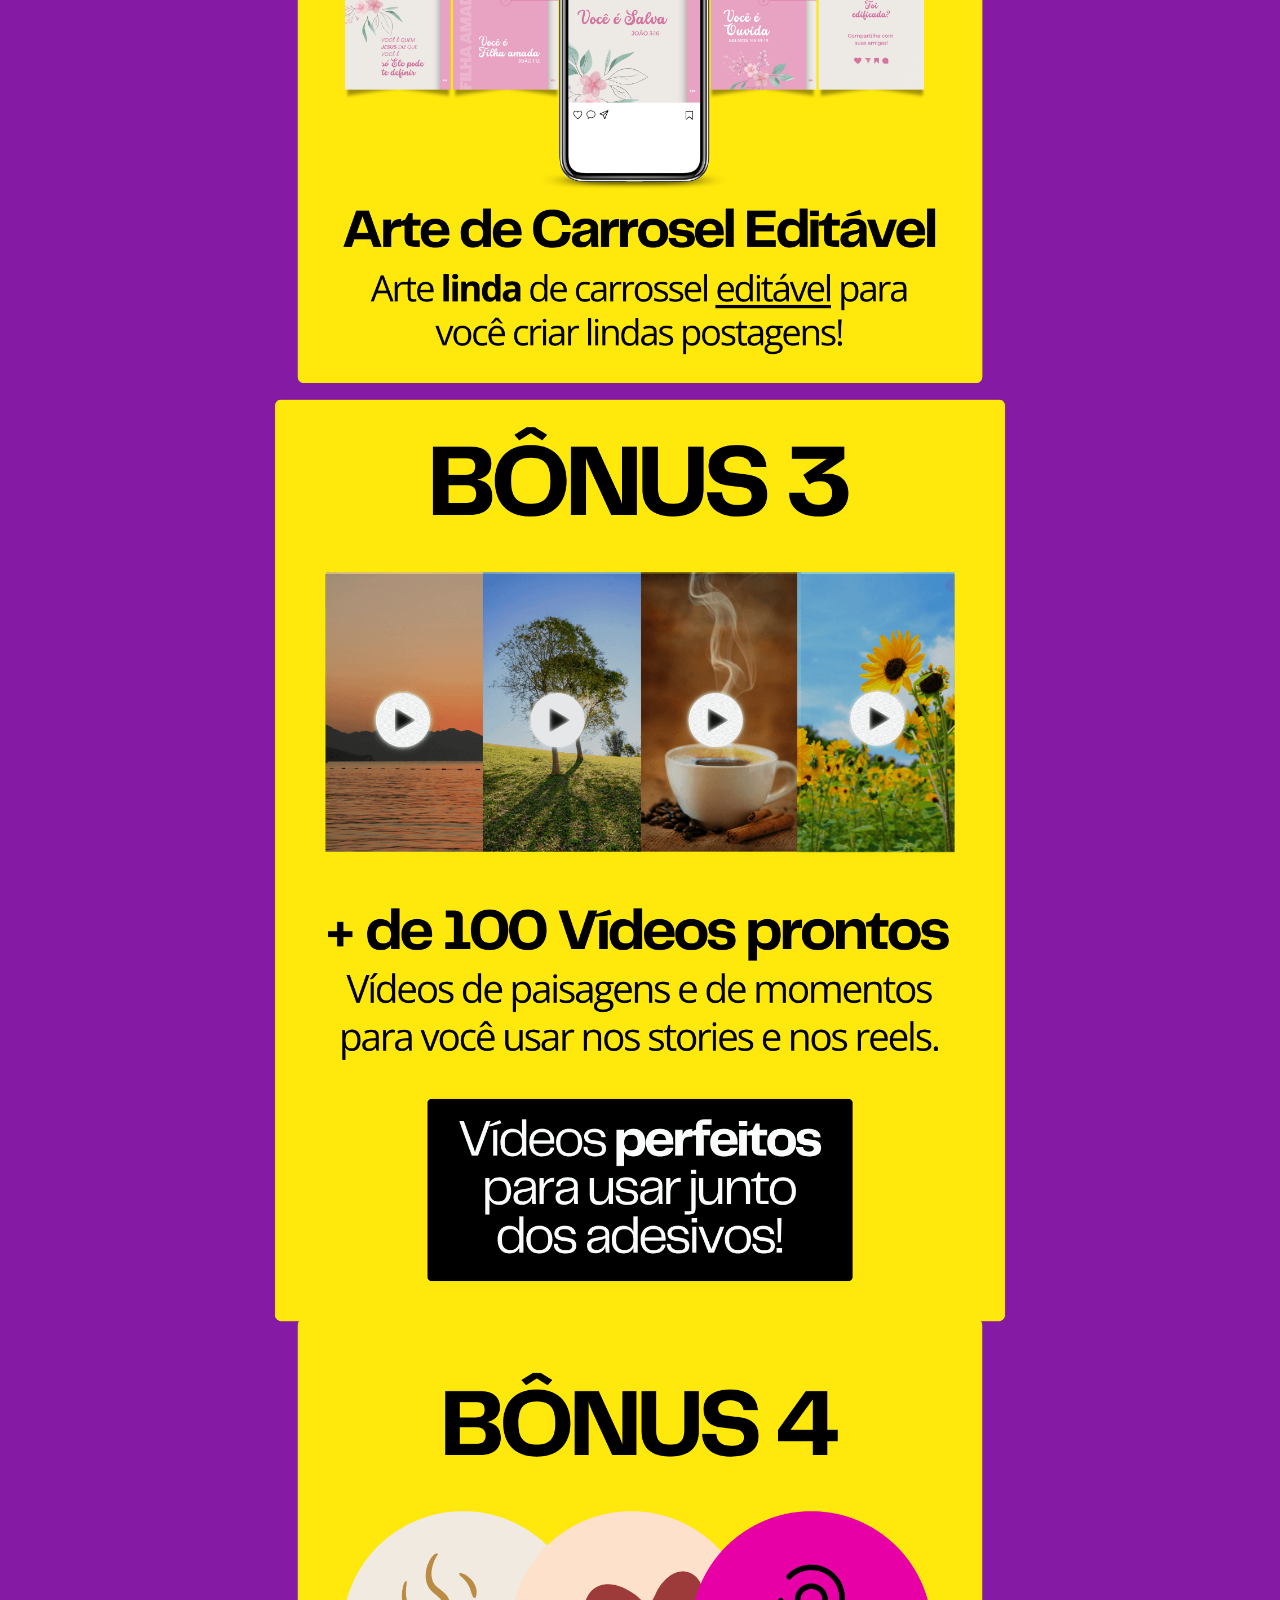
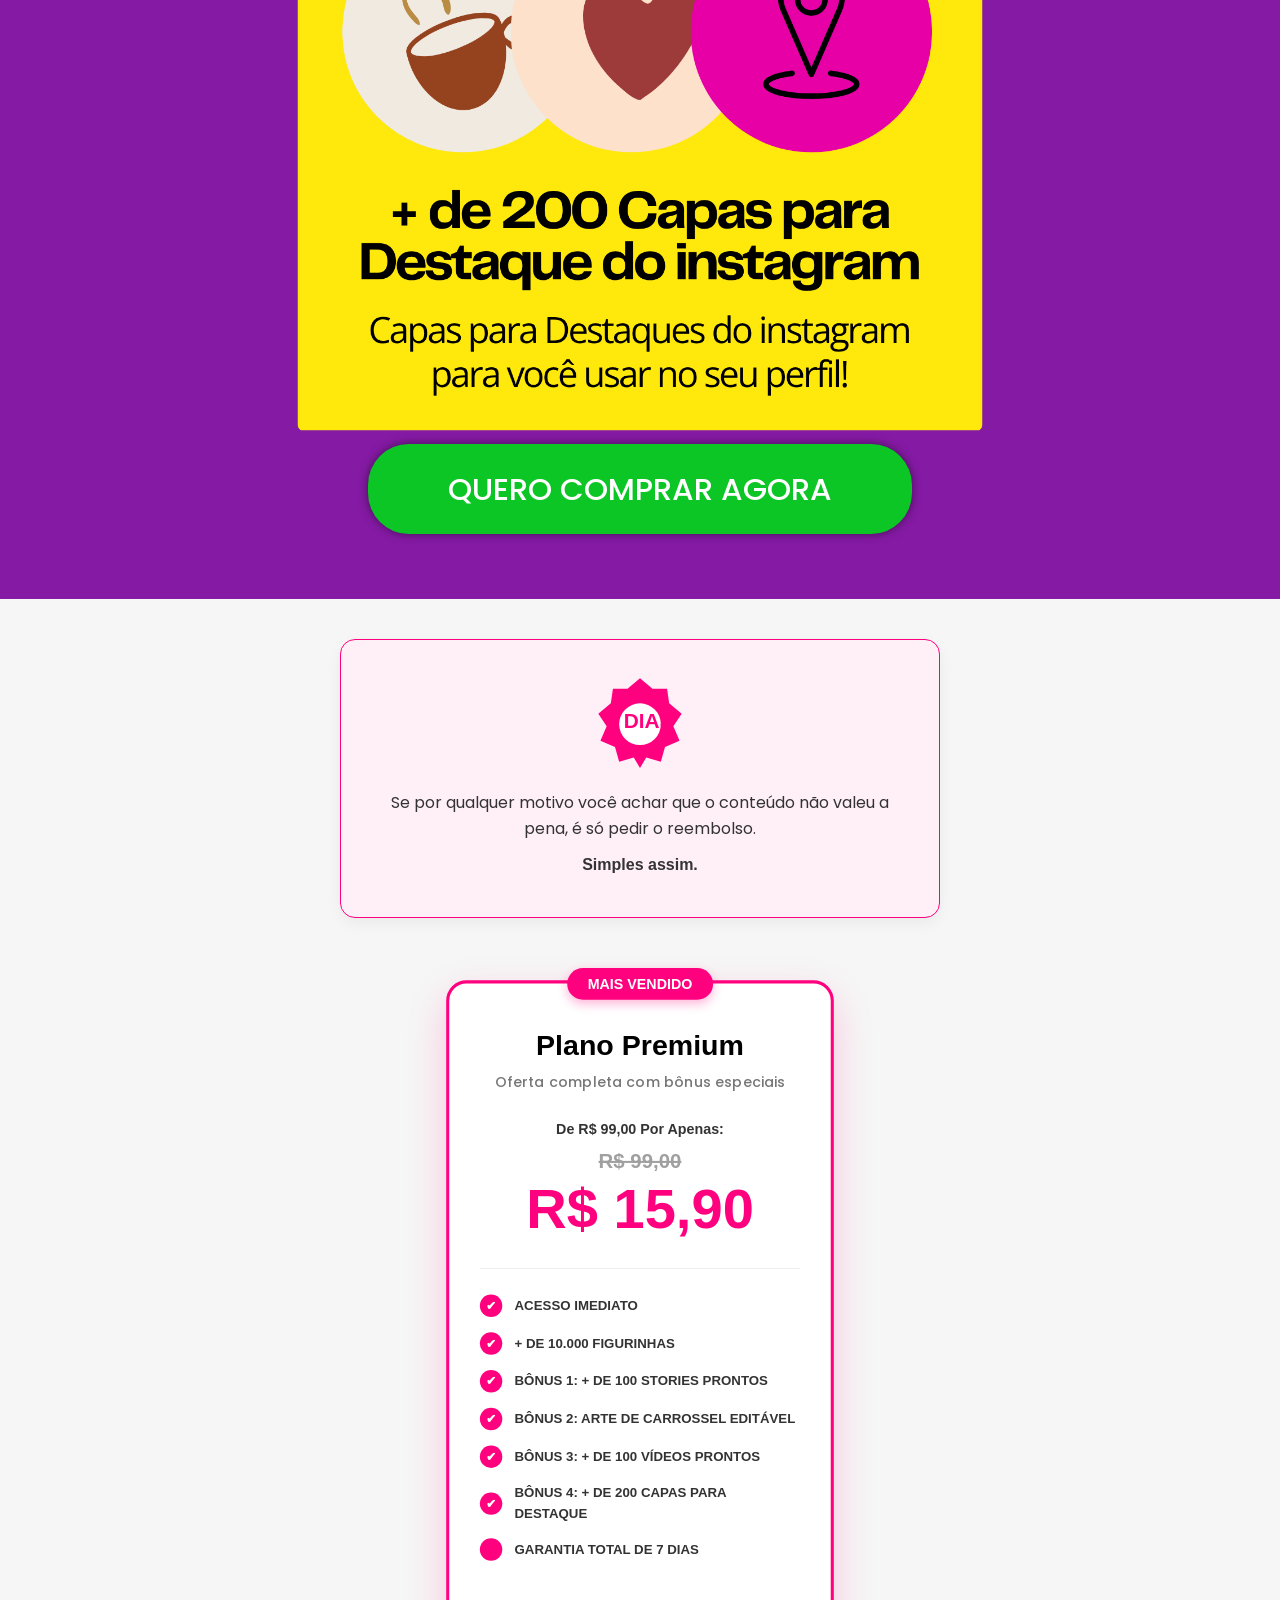
==== commit 3c665b00: "Revert to original bonus layout and simple pricing card with correct list" ====
--- a/index.html
+++ b/index.html
@@ -250,47 +250,16 @@
 
     <!-- SECTION 7 (Bonus) -->
     <section class="section section-purple" id="bonus">
-        <div class="container">
-            <h2 class="section-title text-white"
-                style="text-align: center; margin-bottom: 20px; font-size: 32px; font-weight: 900;">INCLUÍDO HOJE 4
-                BÔNUS ESPECIAIS</h2>
-            <div class="glass-bonus-wrapper">
-
-                <!-- Bonus 1 -->
-                <div class="glass-card">
-                    <div class="glass-card-header">BÔNUS 1</div>
-                    <span class="glass-card-icon">📱</span>
-                    <h3 class="glass-card-title">+ de 100 Stories prontos</h3>
-                    <p class="glass-card-desc">Stories de bom dia, boa tarde, boa noite, boa semana e muito mais.</p>
-                </div>
-
-                <!-- Bonus 2 -->
-                <div class="glass-card">
-                    <div class="glass-card-header">BÔNUS 2</div>
-                    <span class="glass-card-icon">🖼️</span>
-                    <h3 class="glass-card-title">Arte de Carrossel Editável</h3>
-                    <p class="glass-card-desc">Arte linda de carrossel editável para você criar lindas postagens.</p>
-                </div>
-
-                <!-- Bonus 3 -->
-                <div class="glass-card">
-                    <div class="glass-card-header">BÔNUS 3</div>
-                    <span class="glass-card-icon">🎬</span>
-                    <h3 class="glass-card-title">+ de 100 Vídeos prontos</h3>
-                    <p class="glass-card-desc">Vídeos de paisagens e de momentos para você usar nos stories ou nos
-                        reels.</p>
-                </div>
-
-                <!-- Bonus 4 -->
-                <div class="glass-card">
-                    <div class="glass-card-header">BÔNUS 4</div>
-                    <span class="glass-card-icon">✨</span>
-                    <h3 class="glass-card-title">+ de 200 Capas para Destaque</h3>
-                    <p class="glass-card-desc">Capas para Destaques do Instagram para você usar no seu perfil.</p>
-                </div>
-
-            </div>
-            <div class="spacer-top"></div>
+        <div class="container container-tight-bonus">
+            <img src="assets/images/Adesivos-para-Stories-e1768013413418.png" loading="lazy" alt="Bônus"
+                class="img-fluid">
+            <img src="assets/images/Bonus-1.png" loading="lazy" alt="Bônus 1" class="img-fluid negative-margin-bonus">
+            <img src="assets/images/Bonus-2.png" loading="lazy" alt="Bônus 2" class="img-fluid negative-margin-bonus">
+            <img src="assets/images/Home-3-1.png" loading="lazy" alt="Bônus 3"
+                class="img-fluid negative-margin-bonus-lg">
+            <img src="assets/images/Home.png" loading="lazy" alt="Home" class="img-fluid negative-margin-bonus">
+            <a href="#comprar" class="cta-button pulse-anim margin-top-btn">QUERO COMPRAR AGORA</a>
+            <div class="spacer-bottom"></div>
         </div>
     </section>
 
@@ -314,76 +283,28 @@
                 <p><strong>Simples assim.</strong></p>
             </div>
 
-            <div class="premium-wrapper">
-                <div class="premium-card">
-                    <div class="premium-badge">MAIS VENDIDO</div>
-                    <h2 class="premium-title">Encanto em Figurinhas</h2>
-                    <p class="premium-subtitle">Oferta completa com bônus especiais</p>
-
-                    <div class="premium-price-box">
-                        <p class="premium-old-price-label">De R$ 97,00 por apenas:</p>
-                        <p class="premium-old-price-value">R$ 97,00</p>
-                        <p class="premium-price">R$ 15,90</p>
-                    </div>
-
-                    <div class="premium-divider"></div>
-
-                    <ul class="premium-features">
-                        <li>
-                            <svg class="premium-check" viewBox="0 0 24 24" fill="var(--pink)"
-                                xmlns="http://www.w3.org/2000/svg">
-                                <circle cx="12" cy="12" r="12" fill="var(--pink)" />
-                                <path d="M7 12L10.5 15.5L18 8" stroke="white" stroke-width="2.5" stroke-linecap="round"
-                                    stroke-linejoin="round" />
-                            </svg>
-                            <div class="premium-feature-text">
-                                <strong>Acesso imediato ao pack</strong>
-                            </div>
-                        </li>
-                        <li>
-                            <svg class="premium-check" viewBox="0 0 24 24" fill="var(--pink)"
-                                xmlns="http://www.w3.org/2000/svg">
-                                <circle cx="12" cy="12" r="12" fill="var(--pink)" />
-                                <path d="M7 12L10.5 15.5L18 8" stroke="white" stroke-width="2.5" stroke-linecap="round"
-                                    stroke-linejoin="round" />
-                            </svg>
-                            <div class="premium-feature-text">
-                                <strong>+ de 10.000 figurinhas</strong>
-                            </div>
-                        </li>
-                        <li>
-                            <svg class="premium-check" viewBox="0 0 24 24" fill="var(--pink)"
-                                xmlns="http://www.w3.org/2000/svg">
-                                <circle cx="12" cy="12" r="12" fill="var(--pink)" />
-                                <path d="M7 12L10.5 15.5L18 8" stroke="white" stroke-width="2.5" stroke-linecap="round"
-                                    stroke-linejoin="round" />
-                            </svg>
-                            <div class="premium-feature-text">
-                                <strong>Todos os 4 Bônus Exclusivos</strong>
-                            </div>
-                        </li>
-                        <li>
-                            <svg class="premium-check" viewBox="0 0 24 24" fill="var(--pink)"
-                                xmlns="http://www.w3.org/2000/svg">
-                                <circle cx="12" cy="12" r="12" fill="var(--pink)" />
-                                <path d="M7 12L10.5 15.5L18 8" stroke="white" stroke-width="2.5" stroke-linecap="round"
-                                    stroke-linejoin="round" />
-                            </svg>
-                            <div class="premium-feature-text">
-                                <strong>Garantia total de 7 dias</strong>
-                            </div>
-                        </li>
+            <div class="pricing-wrapper">
+                <div class="pricing-card highlighted pulse-card">
+                    <div class="pricing-badge">MAIS VENDIDO</div>
+                    <h3 class="pricing-title">Plano Premium</h3>
+                    <p class="pricing-subtitle">Oferta completa com bônus especiais</p>
+                    <p class="pricing-old-price-label">De R$ 99,00 Por Apenas:</p>
+                    <p class="pricing-old-price-value">R$ 99,00</p>
+                    <p class="pricing-price">R$ 15,90</p>
+                    <ul class="pricing-features">
+                        <li><span class="check-icon">✔</span> ACESSO IMEDIATO</li>
+                        <li><span class="check-icon">✔</span> + DE 10.000 FIGURINHAS</li>
+                        <li><span class="check-icon">✔</span> BÔNUS 1: + DE 100 STORIES PRONTOS</li>
+                        <li><span class="check-icon">✔</span> BÔNUS 2: ARTE DE CARROSSEL EDITÁVEL</li>
+                        <li><span class="check-icon">✔</span> BÔNUS 3: + DE 100 VÍDEOS PRONTOS</li>
+                        <li><span class="check-icon">✔</span> BÔNUS 4: + DE 200 CAPAS PARA DESTAQUE</li>
+                        <li><span class="check-icon" style="color:var(--pink);">✔</span> GARANTIA TOTAL DE 7 DIAS</li>
                     </ul>
-
                     <a href="https://pay.lowify.com.br/checkout.php?product_id=ibZEms" target="_blank"
-                        class="premium-btn pulse-anim">Quero o meu agora</a>
-
-                    <div class="premium-guarantee-line">
-                        <svg viewBox="0 0 24 24" fill="#fcd34d" xmlns="http://www.w3.org/2000/svg">
-                            <path
-                                d="M12 1L3 5V11C3 16.55 6.84 21.74 12 23C17.16 21.74 21 16.55 21 11V5L12 1ZM12 10.99H19C18.47 15.11 15.72 18.78 12 20.93V11H5V6.3L12 3.19V10.99Z" />
-                        </svg>
-                        Sua satisfação garantida ou seu dinheiro de volta
+                        class="pricing-btn pulse-anim">Quero o Premium</a>
+                    <div class="pricing-guarantee">
+                        <span style="font-size:16px; margin-right:5px;">🤝</span> Sua satisfação garantida ou seu
+                        dinheiro de volta
                     </div>
                 </div>
             </div>
--- a/style.css
+++ b/style.css
@@ -267,225 +267,193 @@
     }
 }
 
-/* Premium Card Styles */
-.premium-wrapper {
-    display: flex;
+/* Pricing Cards Styles */
+:root {
+    --pink: #ff007f;
+    --pink-hover: #e60073;
+    --pink-light: #fff0f7;
+    --text-dark: #333333;
+    --text-gray: #777777;
+}
+
+.pricing-wrapper {
+    display: flex;
+    flex-wrap: wrap;
     justify-content: center;
-    width: 100%;
-    margin-top: 20px;
-}
-
-.premium-card {
+    gap: 30px;
+    margin-top: 30px;
+    width: 100%;
+}
+
+.pricing-card {
     background: #ffffff;
     border: 2px solid var(--pink);
     border-radius: 20px;
-    padding: 40px 35px;
-    width: 100%;
-    max-width: 420px;
+    padding: 40px 30px;
+    width: 100%;
+    max-width: 380px;
     text-align: center;
     position: relative;
-    box-shadow: 0 0 0 10px rgba(255, 0, 127, 0.05), 0 15px 35px rgba(0, 0, 0, 0.1);
+    box-shadow: 0 10px 30px rgba(0, 0, 0, 0.1);
     display: flex;
     flex-direction: column;
 }
 
-.premium-badge {
+.pricing-card.highlighted {
+    border-width: 3px;
+    box-shadow: 0 15px 40px rgba(255, 0, 127, 0.2);
+    transform: scale(1.02);
+}
+
+.pulse-card {
+    animation: pulse-border 2s infinite;
+}
+
+@keyframes pulse-border {
+    0% {
+        box-shadow: 0 0 0 0 rgba(255, 0, 127, 0.4);
+    }
+
+    70% {
+        box-shadow: 0 0 0 20px rgba(255, 0, 127, 0);
+    }
+
+    100% {
+        box-shadow: 0 0 0 0 rgba(255, 0, 127, 0);
+    }
+}
+
+.pricing-badge {
     position: absolute;
-    top: -16px;
+    top: -15px;
     left: 50%;
     transform: translateX(-50%);
     background: var(--pink);
     color: #fff;
+    font-weight: 700;
+    font-size: 14px;
+    padding: 5px 20px;
+    border-radius: 20px;
+    white-space: nowrap;
+    box-shadow: 0 4px 10px rgba(255, 0, 127, 0.3);
+}
+
+.pricing-logo-container {
+    margin-bottom: 20px;
+}
+
+.pricing-logo-icon {
+    font-size: 45px;
+    line-height: 1;
+}
+
+.pricing-logo-text {
+    font-size: 16px;
+    font-weight: 700;
+    color: var(--text-dark);
+}
+
+.pricing-title {
+    color: #000;
+    font-size: 28px;
     font-weight: 800;
-    font-size: 13px;
-    padding: 6px 24px;
-    border-radius: 30px;
-    white-space: nowrap;
-    text-transform: uppercase;
-    letter-spacing: 1px;
-}
-
-.premium-title {
-    color: #111;
-    font-size: 32px;
-    font-weight: 900;
-    margin-top: 10px;
-    margin-bottom: 2px;
-    line-height: 1.1;
-}
-
-.premium-subtitle {
-    color: #777;
+    margin-bottom: 5px;
+}
+
+.pricing-subtitle {
+    color: var(--text-gray);
     font-size: 14px;
     font-weight: 500;
     margin-bottom: 25px;
 }
 
-.premium-old-price-label {
-    color: #000;
+.pricing-old-price-label {
+    color: var(--text-dark);
     font-size: 14px;
+    font-weight: 600;
+    margin-bottom: 5px;
+}
+
+.pricing-old-price-value {
+    color: #a0a0a0;
+    font-size: 20px;
+    text-decoration: line-through;
     font-weight: 700;
-    margin-bottom: 2px;
-}
-
-.premium-old-price-value {
-    color: #999;
-    font-size: 22px;
-    text-decoration: line-through;
+    margin-bottom: 5px;
+}
+
+.pricing-price {
+    color: var(--pink);
+    font-size: 55px;
     font-weight: 800;
-    margin-bottom: 0px;
-}
-
-.premium-price {
-    color: var(--pink);
-    font-size: 65px;
-    font-weight: 900;
     line-height: 1;
-    margin-bottom: 25px;
-    letter-spacing: -2px;
-}
-
-.premium-divider {
-    width: 100%;
-    height: 1px;
-    background: #eaeaea;
-    margin-bottom: 25px;
-}
-
-.premium-features {
+    margin-bottom: 30px;
+}
+
+.pricing-features {
     list-style: none;
     text-align: left;
-    margin-bottom: 35px;
-}
-
-.premium-features li {
-    display: flex;
-    align-items: flex-start;
-    margin-bottom: 18px;
-}
-
-.premium-check {
+    margin-bottom: 30px;
+    flex-grow: 1;
+    border-top: 1px solid #eee;
+    padding-top: 25px;
+}
+
+.pricing-features li {
+    color: var(--text-dark);
+    font-size: 13px;
+    font-weight: 700;
+    margin-bottom: 15px;
+    display: flex;
+    align-items: center;
+}
+
+.check-icon {
+    display: inline-flex;
+    justify-content: center;
+    align-items: center;
+    background: var(--pink);
+    color: #fff;
+    border-radius: 50%;
     width: 22px;
     height: 22px;
+    font-size: 12px;
+    margin-right: 12px;
     flex-shrink: 0;
-    margin-right: 12px;
-    margin-top: 2px;
-}
-
-.premium-feature-text {
-    display: flex;
-    flex-direction: column;
-}
-
-.premium-feature-text strong {
-    color: #222;
-    font-size: 14px;
-    font-weight: 800;
-    line-height: 1.3;
-}
-
-.premium-feature-text span {
-    color: #666;
-    font-size: 12px;
-    font-weight: 500;
-    line-height: 1.4;
-    margin-top: 3px;
-}
-
-.premium-btn {
+}
+
+.pricing-btn {
     background: var(--pink);
     color: #fff;
-    font-size: 24px;
+    font-size: 22px;
     font-weight: 800;
     text-decoration: none;
-    padding: 20px;
-    border-radius: 12px;
-    transition: transform 0.2s;
+    padding: 18px 10px;
+    border-radius: 15px;
+    transition: all 0.3s;
     display: block;
     width: 100%;
-    box-shadow: 0 8px 20px rgba(255, 0, 127, 0.3);
-}
-
-.premium-btn:hover {
-    transform: translateY(-3px);
-    color: #fff;
-}
-
-.premium-guarantee-line {
+}
+
+.pricing-btn:hover {
+    background: var(--pink-hover);
+    transform: translateY(-2px);
+    color: #fff;
+}
+
+.pricing-guarantee {
     display: flex;
     align-items: center;
     justify-content: center;
     font-size: 11px;
-    color: #555;
-    font-weight: 700;
-    margin-top: 18px;
-}
-
-.premium-guarantee-line svg {
-    margin-right: 6px;
-    width: 16px;
-    height: 16px;
-}
-
-/* Glassmorphism Bonus Section */
-.glass-bonus-wrapper {
-    display: grid;
-    grid-template-columns: repeat(auto-fit, minmax(260px, 1fr));
-    gap: 30px;
-    width: 100%;
-    margin-top: 30px;
-}
-
-.glass-card {
-    background: rgba(255, 255, 255, 0.1);
-    backdrop-filter: blur(16px);
-    -webkit-backdrop-filter: blur(16px);
-    border: 1px solid rgba(255, 255, 255, 0.3);
-    border-radius: 20px;
-    padding: 35px 25px;
-    box-shadow: 0 8px 32px 0 rgba(0, 0, 0, 0.15);
-    color: #fff;
-    text-align: left;
-    transition: transform 0.3s ease, background 0.3s ease, border 0.3s ease;
-}
-
-.glass-card:hover {
-    transform: translateY(-5px);
-    background: rgba(255, 255, 255, 0.18);
-    border: 1px solid rgba(255, 255, 255, 0.6);
-}
-
-.glass-card-header {
-    display: inline-block;
-    background: var(--pink);
-    color: #fff;
-    font-size: 12px;
-    font-weight: 800;
-    padding: 5px 14px;
-    border-radius: 20px;
-    margin-bottom: 20px;
-    letter-spacing: 1px;
-    box-shadow: 0 4px 15px rgba(255, 0, 127, 0.4);
-}
-
-.glass-card-icon {
-    font-size: 32px;
-    margin-bottom: 15px;
-    display: block;
-}
-
-.glass-card-title {
-    font-size: 20px;
-    font-weight: 800;
-    margin-bottom: 12px;
-    line-height: 1.3;
-}
-
-.glass-card-desc {
-    font-size: 14px;
-    font-weight: 400;
-    line-height: 1.5;
-    opacity: 0.9;
+    color: var(--text-dark);
+    font-weight: 600;
+    margin-top: 15px;
+}
+
+.pricing-guarantee img {
+    width: 20px;
+    margin-right: 5px;
 }
 
 /* Guarantee Section Card */
